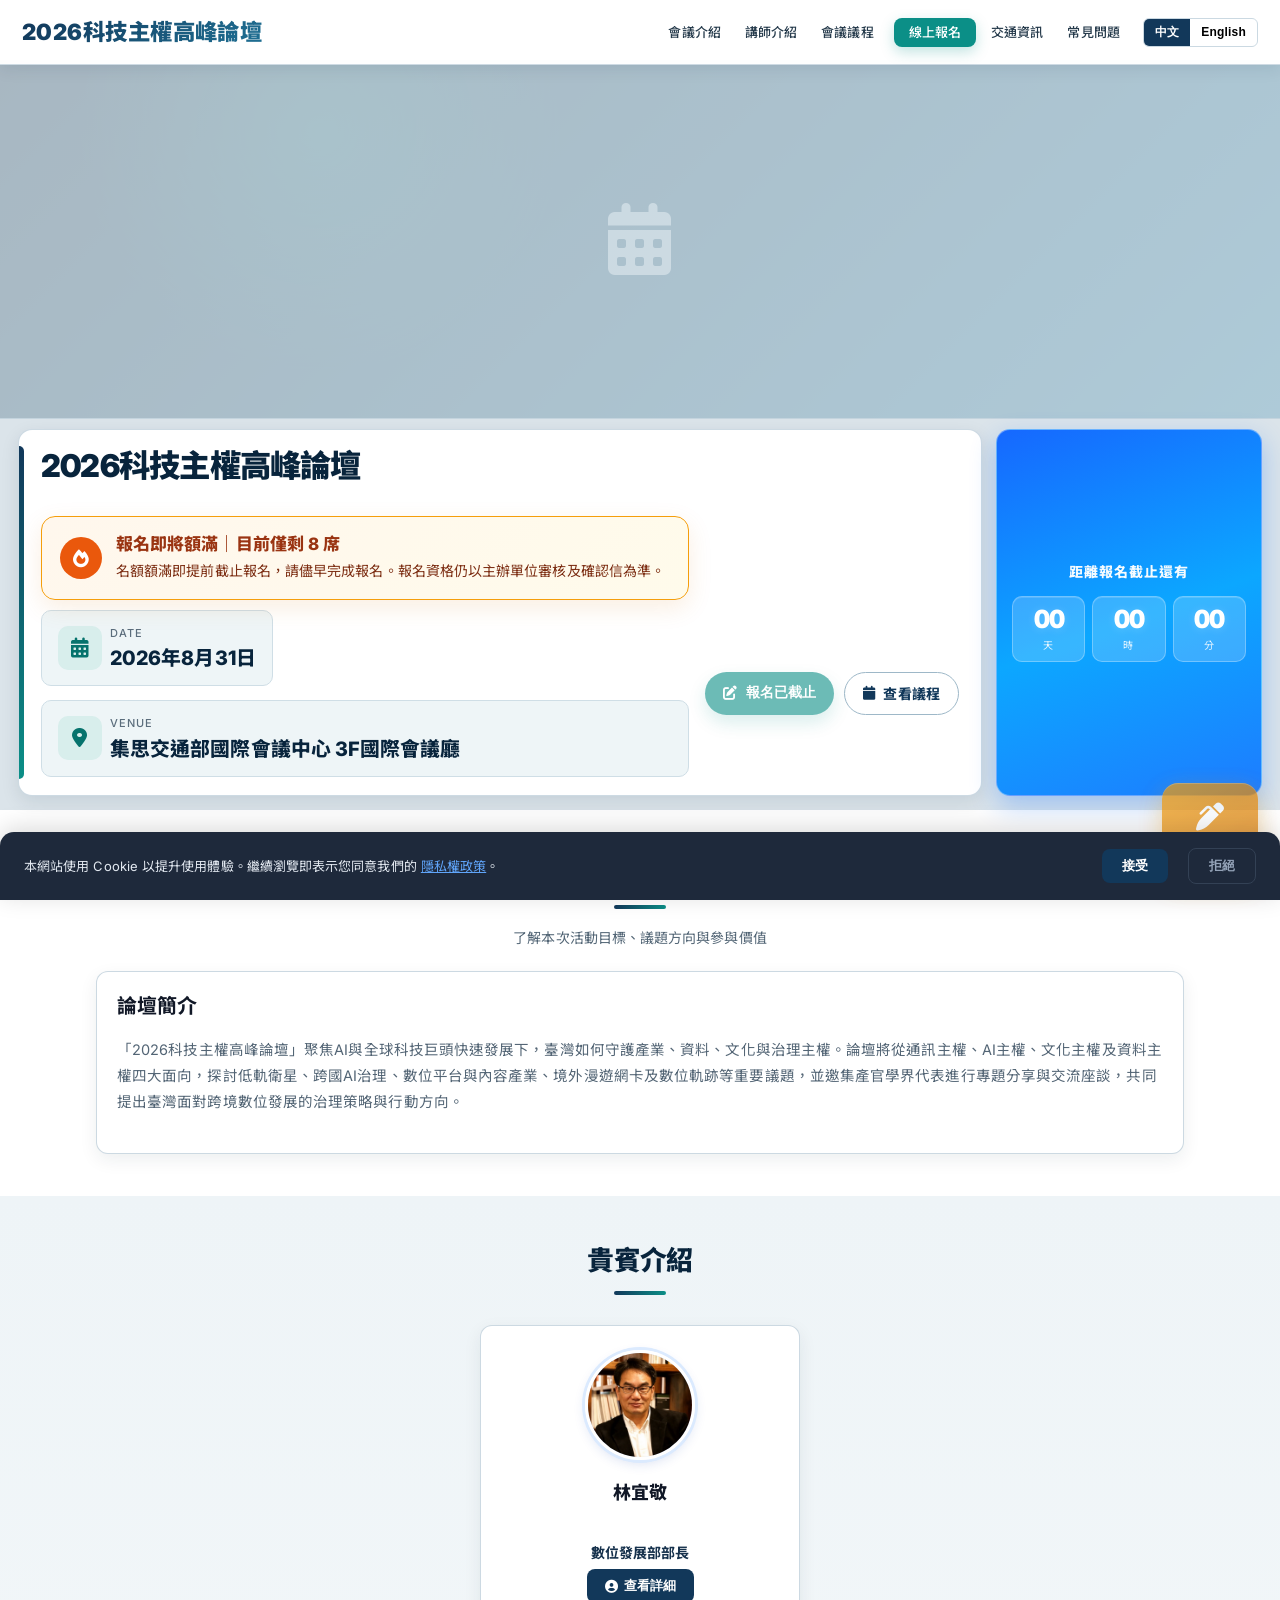
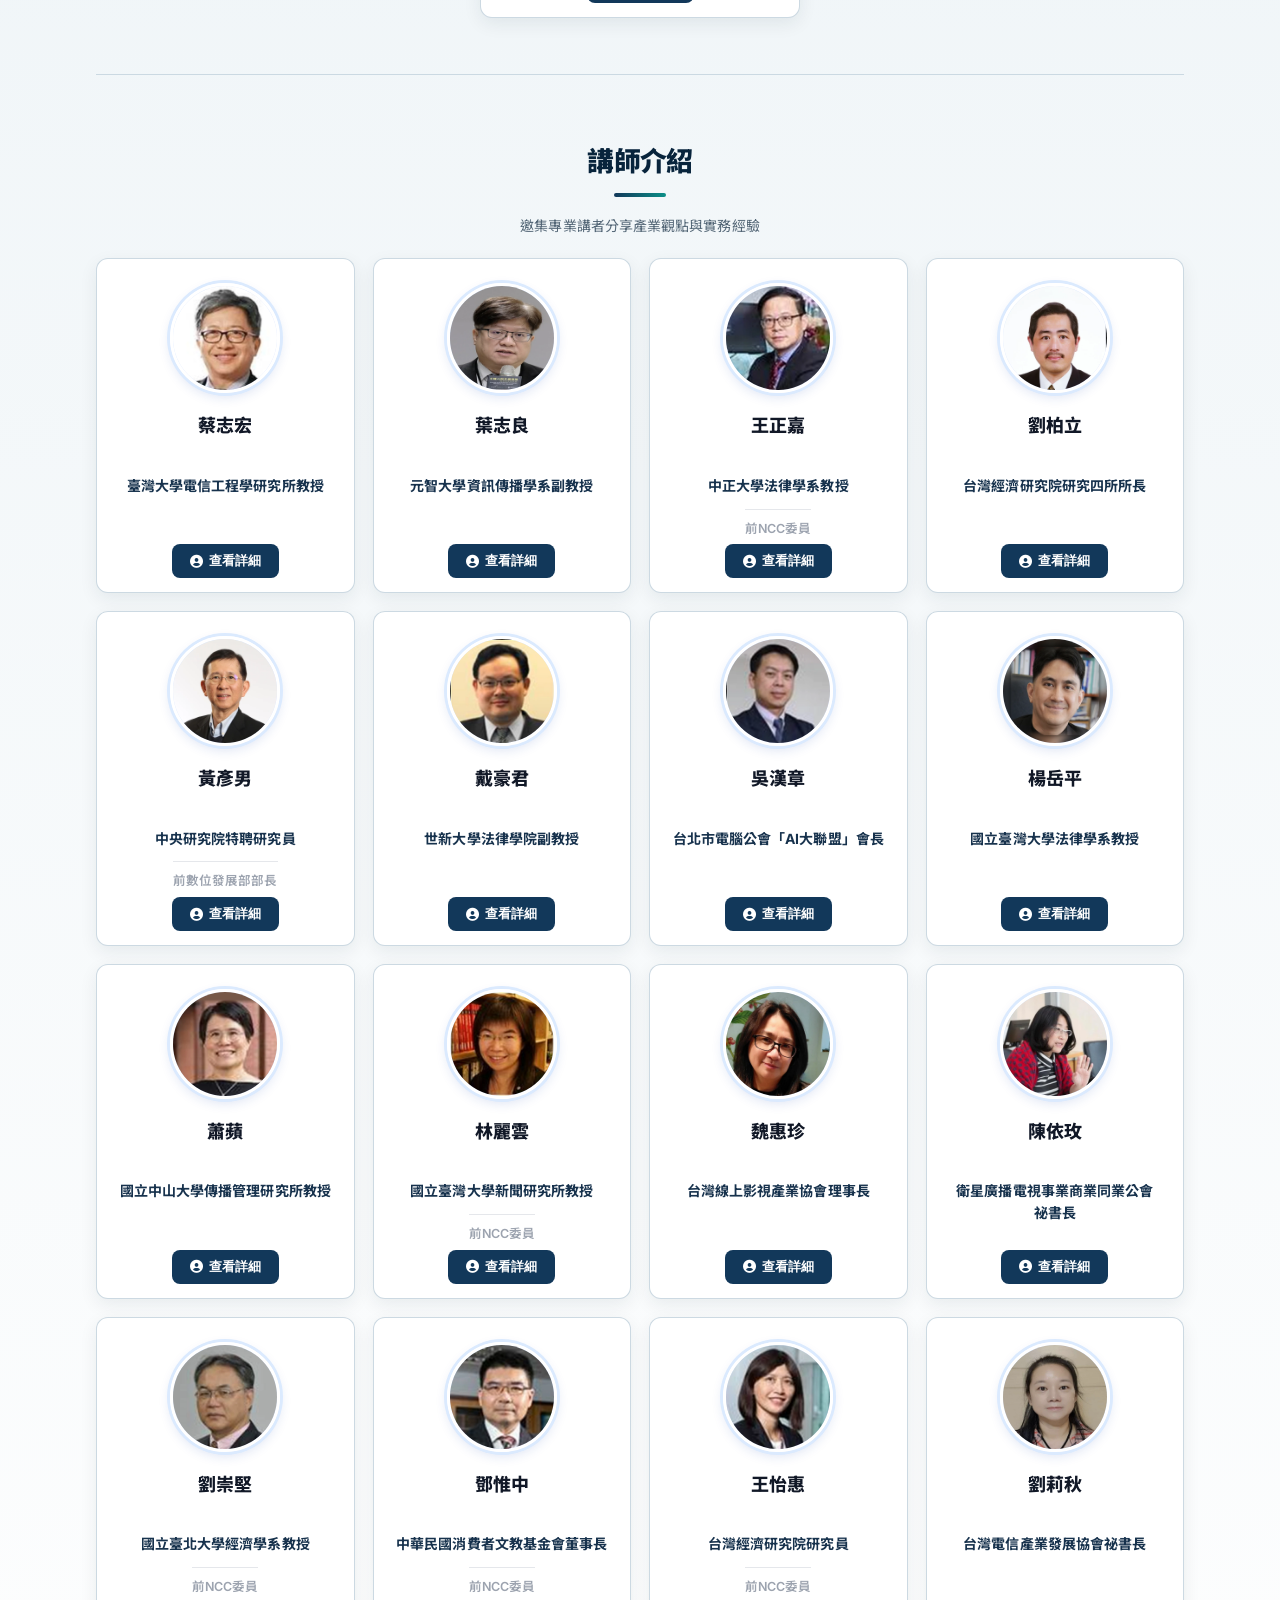
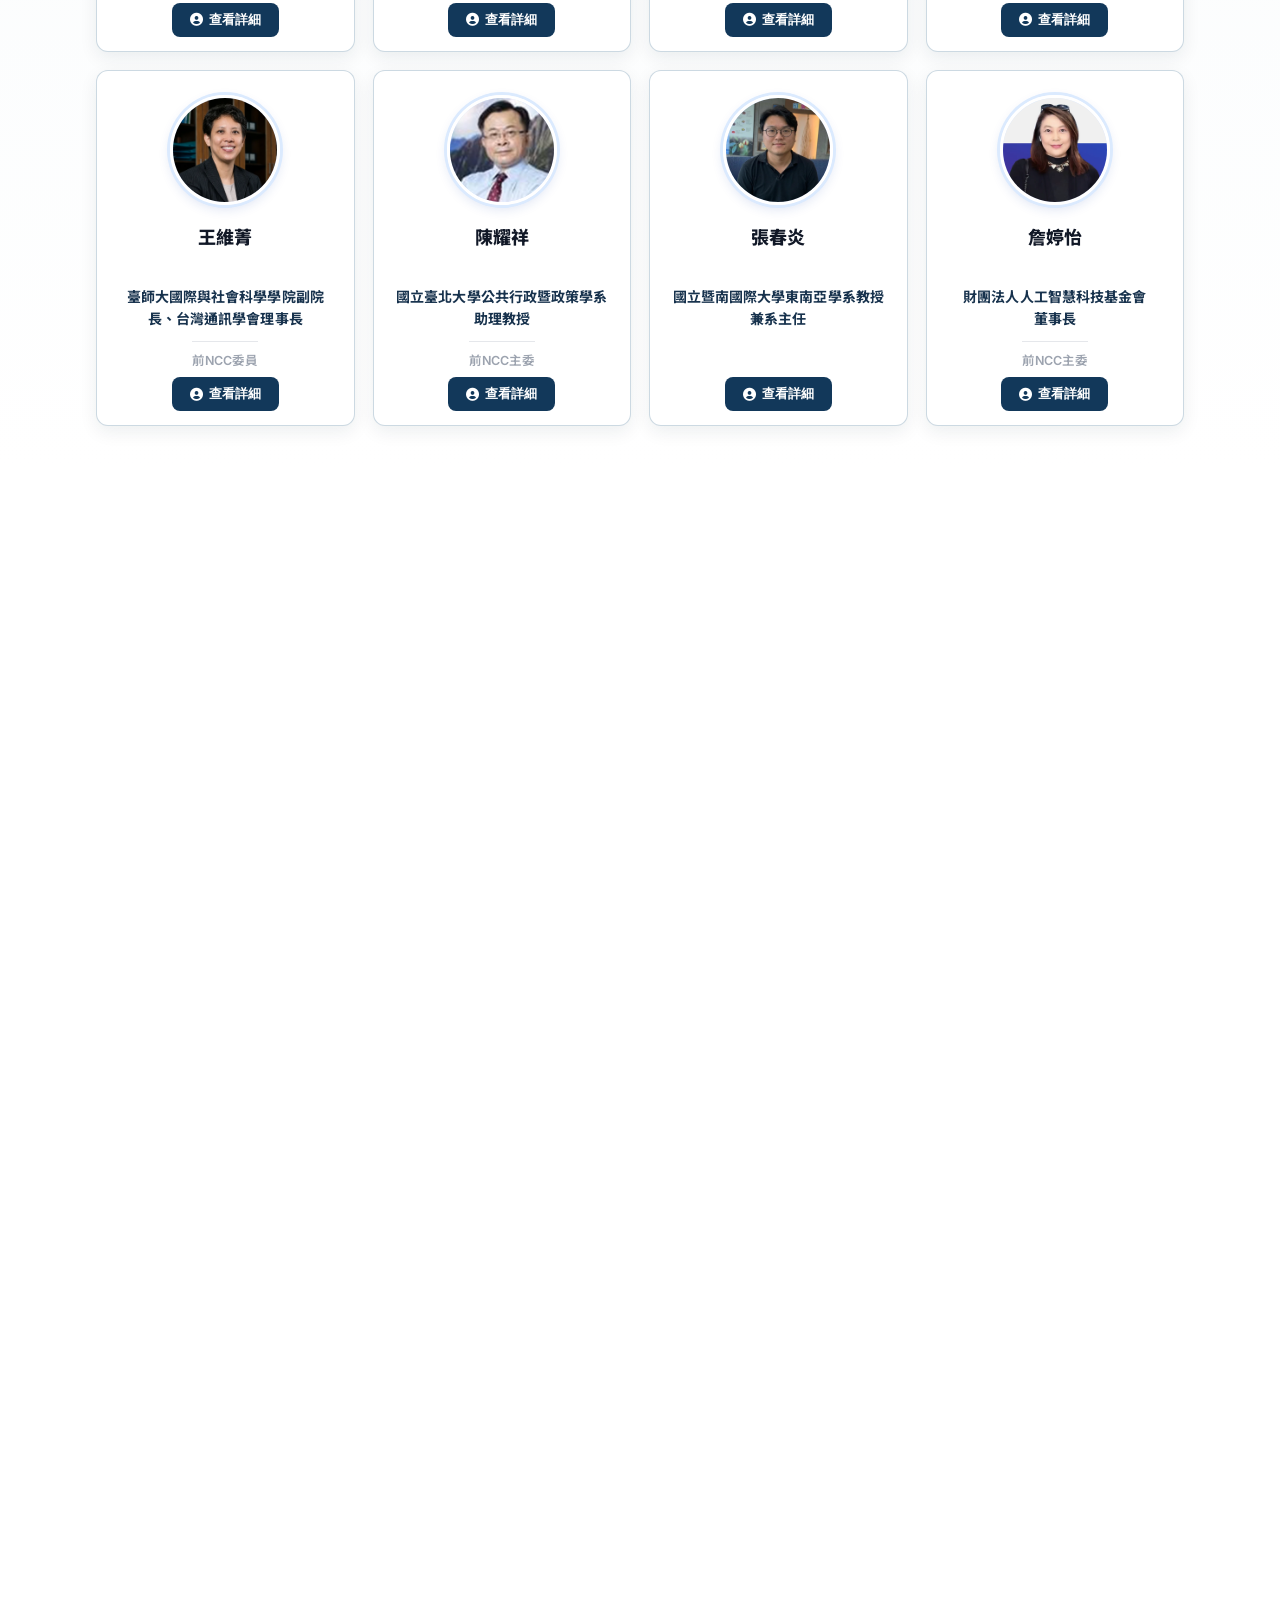
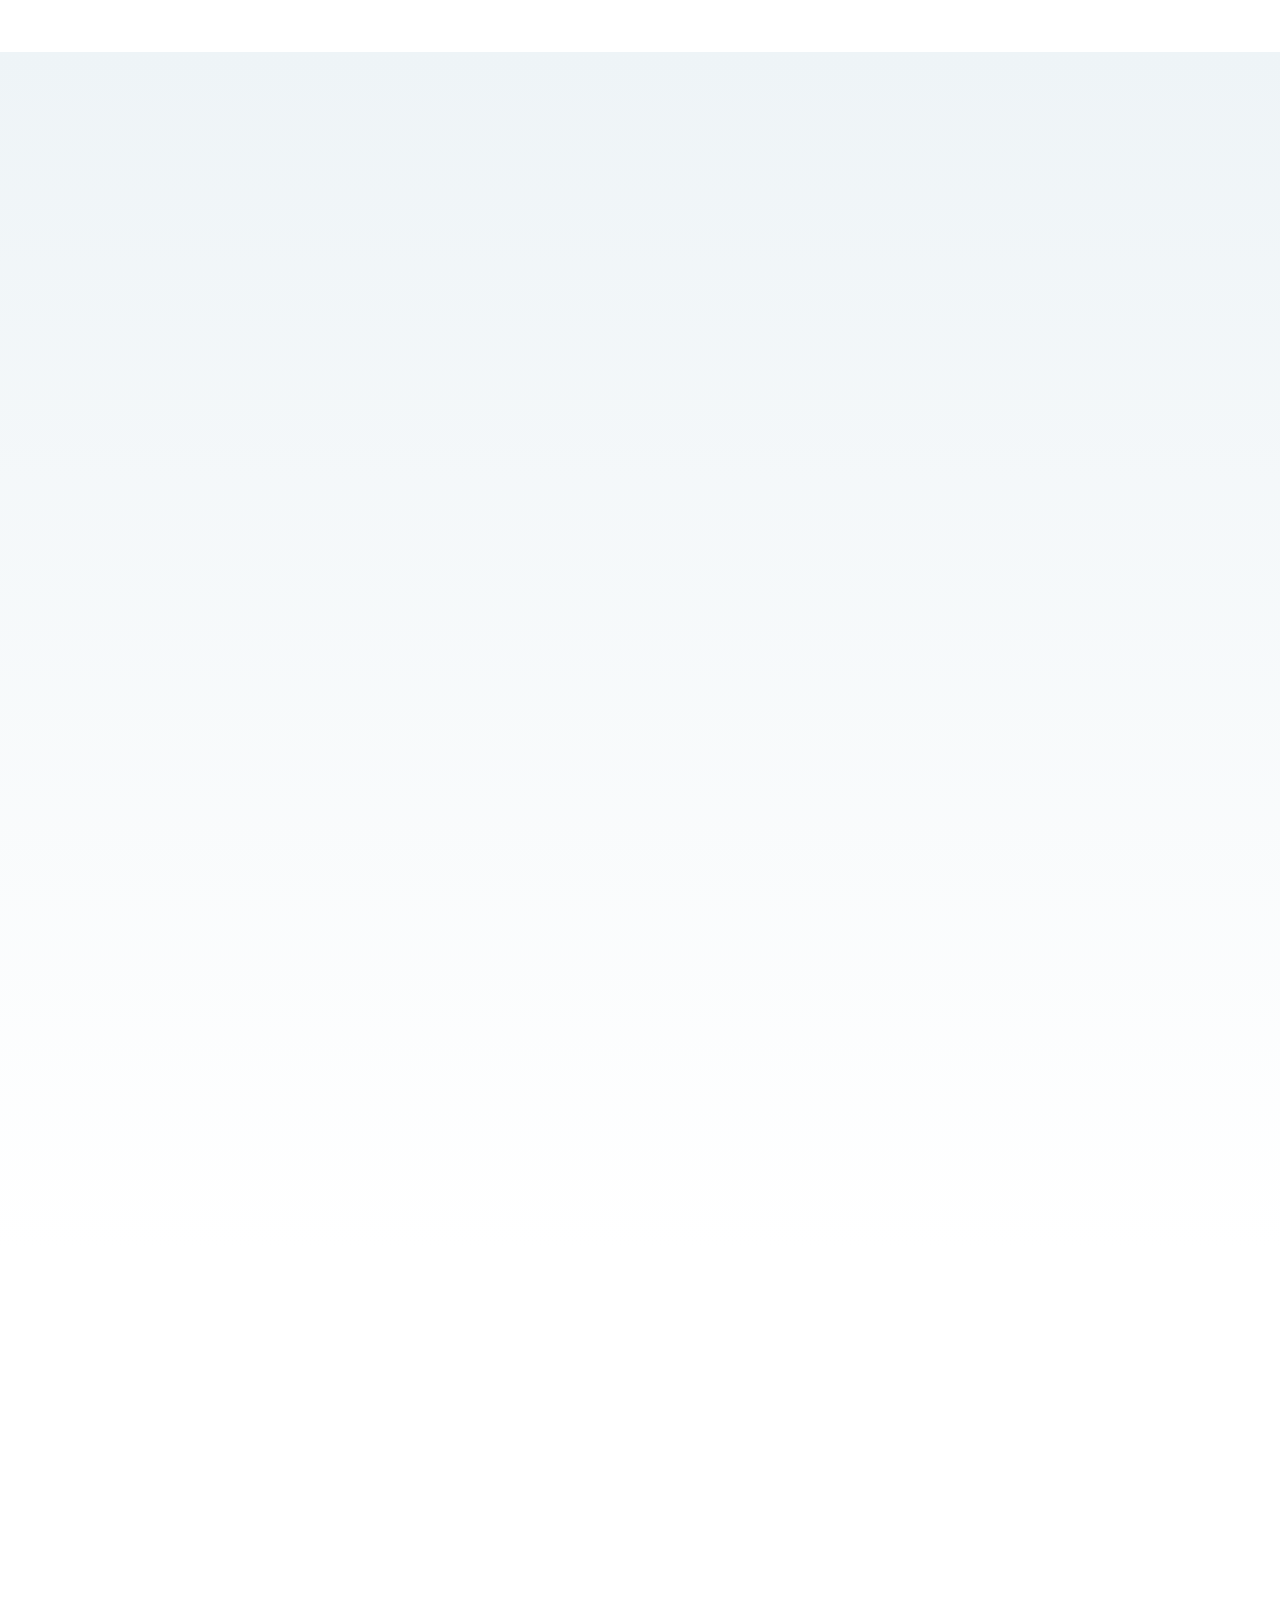
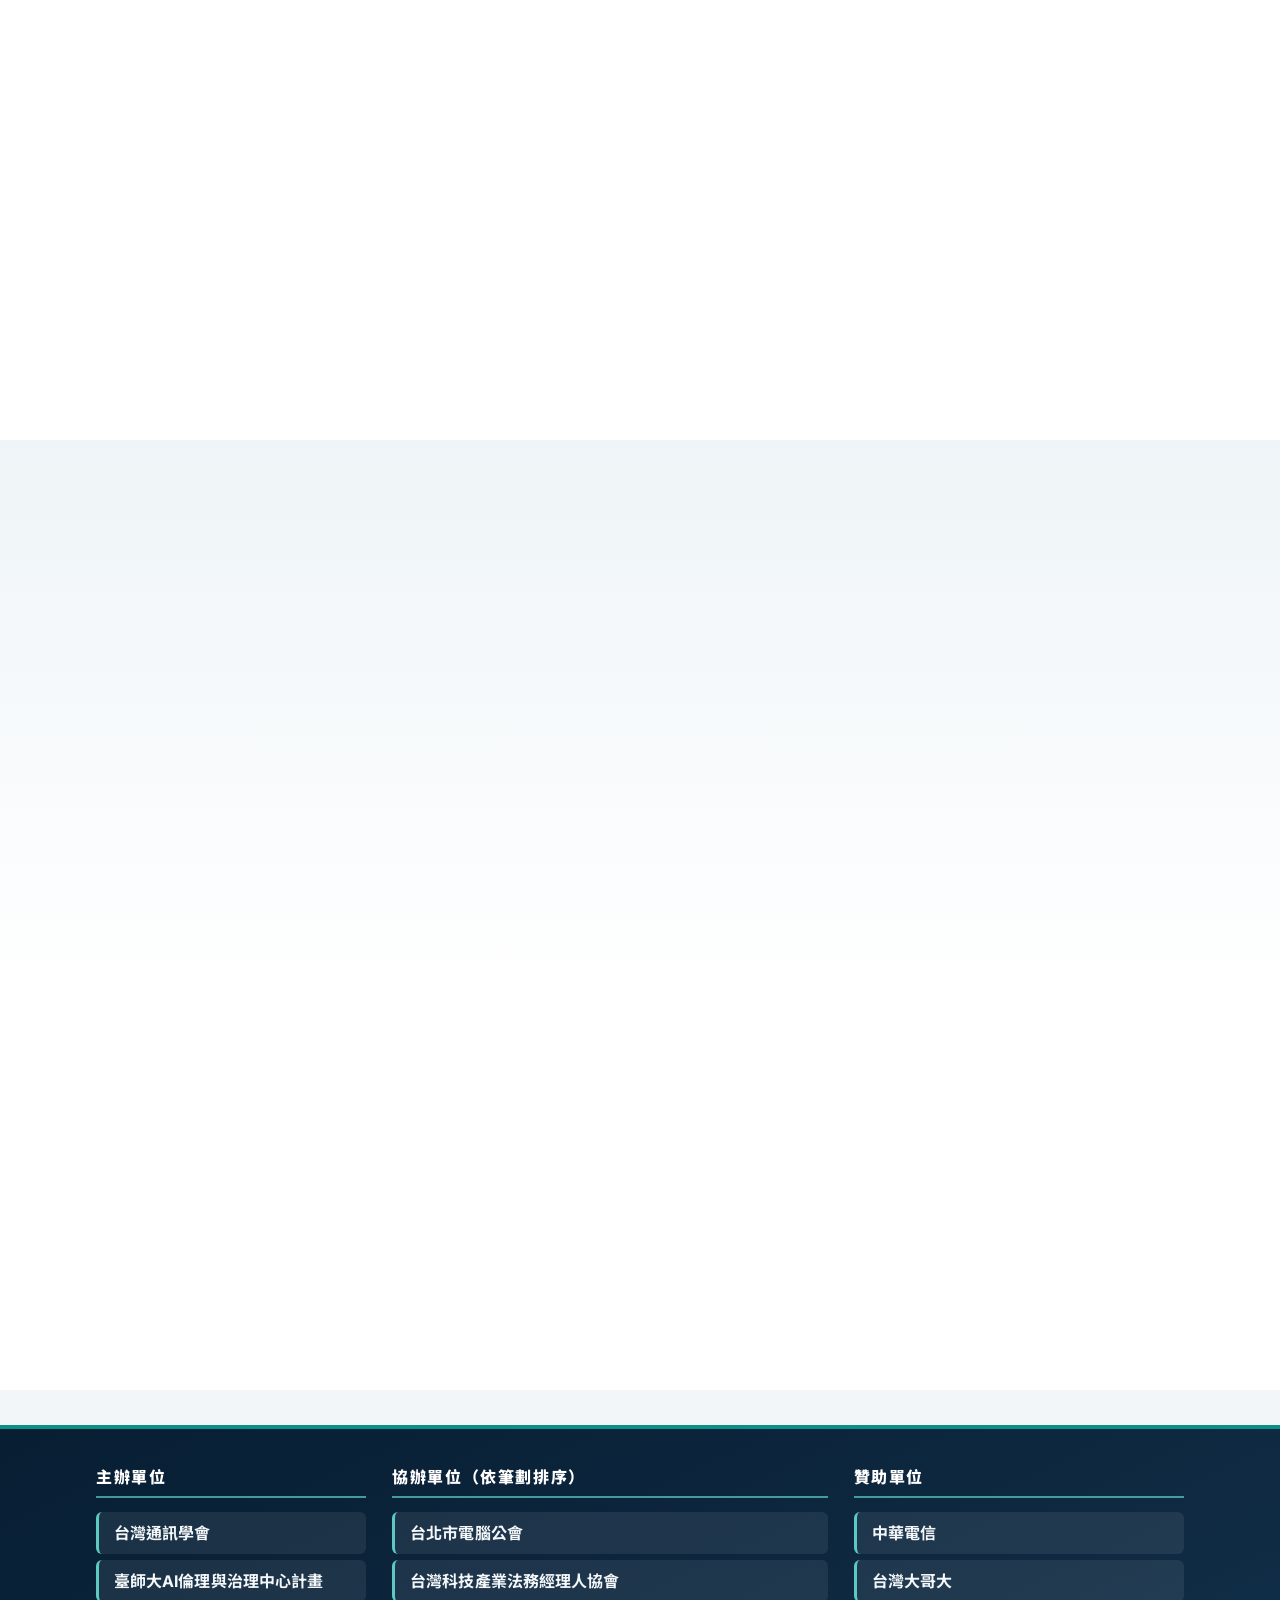
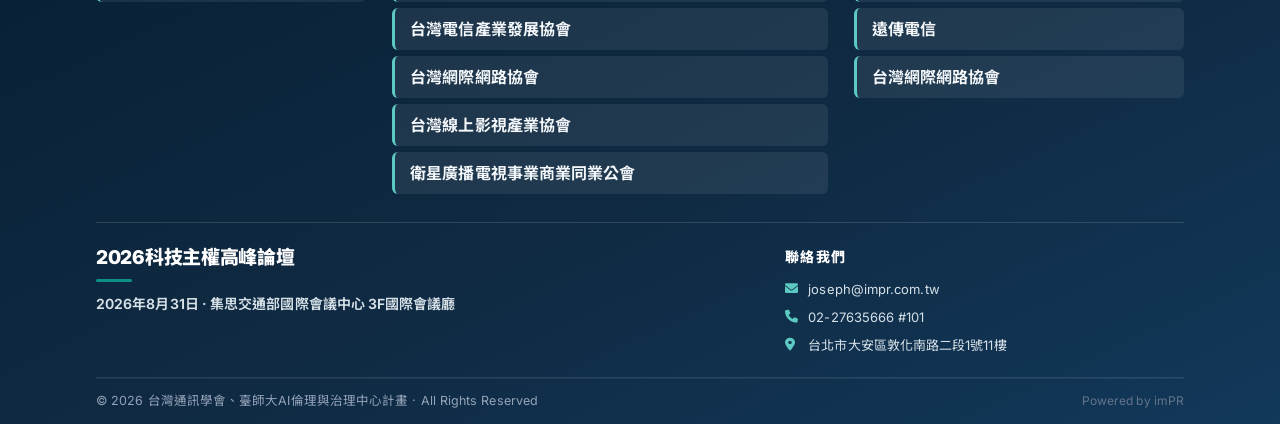
==== index.html @ 7dee7bdd "Add limited seating notice" ====
<!DOCTYPE html>
<html lang="zh-TW">
<head>
    <meta charset="UTF-8">
    <meta name="viewport" content="width=device-width, initial-scale=1.0">
    <title>2026科技主權高峰論壇</title>
    <meta name="description" content="2026科技主權高峰論壇將於8月31日在台北舉行，聚焦AI與全球科技巨頭崛起下，臺灣如何守住產業、資料、文化與治理主權。">
    <meta name="robots" content="index, follow, max-image-preview:large, max-snippet:-1, max-video-preview:-1">
    <meta name="googlebot" content="index, follow">
    <link rel="canonical" href="https://techsovereignty.tw/">

    <meta property="og:type" content="website">
    <meta property="og:locale" content="zh_TW">
    <meta property="og:site_name" content="2026科技主權高峰論壇">
    <meta property="og:title" content="2026科技主權高峰論壇">
    <meta property="og:description" content="AI與全球科技巨頭崛起下，臺灣如何守住產業、資料、文化與治理主權？">
    <meta property="og:url" content="https://techsovereignty.tw/">
    <meta property="og:image" content="https://techsovereignty.tw/assets/conference-banner-20260729.jpg">
    <meta property="og:image:alt" content="2026科技主權高峰論壇">
    <meta name="twitter:card" content="summary_large_image">
    <meta name="twitter:title" content="2026科技主權高峰論壇">
    <meta name="twitter:description" content="2026年8月31日，集思交通部國際會議中心。探討臺灣的產業、資料、文化與治理主權。">
    <meta name="twitter:image" content="https://techsovereignty.tw/assets/conference-banner-20260729.jpg">
    <link rel="preload" as="image" href="assets/conference-banner-20260729.jpg" fetchpriority="high">

    <script type="application/ld+json">
    {
      "@context": "https://schema.org",
      "@type": "Event",
      "name": "2026科技主權高峰論壇",
      "description": "AI與全球科技巨頭崛起下，臺灣如何守住產業、資料、文化與治理主權？",
      "url": "https://techsovereignty.tw/",
      "image": [
        "https://techsovereignty.tw/assets/conference-banner-20260729.jpg"
      ],
      "startDate": "2026-08-31",
      "endDate": "2026-08-31",
      "eventStatus": "https://schema.org/EventScheduled",
      "eventAttendanceMode": "https://schema.org/OfflineEventAttendanceMode",
      "inLanguage": ["zh-TW", "en"],
      "location": {
        "@type": "Place",
        "name": "集思交通部國際會議中心 3F國際會議廳",
        "address": {
          "@type": "PostalAddress",
          "streetAddress": "杭州南路一段24號",
          "addressLocality": "中正區",
          "addressRegion": "臺北市",
          "postalCode": "100",
          "addressCountry": "TW"
        }
      },
      "organizer": {
        "@type": "Organization",
        "name": "台灣通訊學會",
        "url": "https://techsovereignty.tw/"
      }
    }
    </script>
    <link rel="icon" type="image/svg+xml" href="data:image/svg+xml,<svg xmlns='http://www.w3.org/2000/svg' viewBox='0 0 100 100'><text y='.9em' font-size='90'>🎓</text></svg>">
    <!-- imPR-conf-v7 + homepage-formal-inline-20260529 -->
    <link rel="preconnect" href="https://fonts.googleapis.com">
    <link rel="preconnect" href="https://fonts.gstatic.com" crossorigin>
    <link href="https://fonts.googleapis.com/css2?family=Inter:wght@400;500;600;700;800;900&family=Noto+Sans+TC:wght@300;400;500;600;700;800&display=swap"
          rel="stylesheet" media="print" onload="this.media='all'">
    <link rel="stylesheet"
          href="https://cdnjs.cloudflare.com/ajax/libs/font-awesome/6.0.0/css/all.min.css"
          media="print" onload="this.media='all'">
    <noscript>
        <link href="https://fonts.googleapis.com/css2?family=Inter:wght@400;500;600;700;800;900&family=Noto+Sans+TC:wght@300;400;500;600;700;800&display=swap" rel="stylesheet">
        <link rel="stylesheet" href="https://cdnjs.cloudflare.com/ajax/libs/font-awesome/6.0.0/css/all.min.css">
    </noscript>
    <style>
        /* CSS 樣式 */
        :root {
            --primary-color: #1e40af;
            --primary-light: #3b82f6;
            --primary-dark: #1e3a8a;
            --secondary-color: #64748b;
            --accent-color: #f59e0b;
            --success-color: #10b981;
            --danger-color: #ef4444;
            --text-color: #1f2937;
            --text-light: #6b7280;
            --bg-color: #ffffff;
            --bg-light: #f8fafc;
            --bg-gray: #f1f5f9;
            --border-color: #e2e8f0;
            --shadow: 0 4px 6px -1px rgba(0, 0, 0, 0.1), 0 2px 4px -1px rgba(0, 0, 0, 0.06);
            --shadow-lg: 0 10px 15px -3px rgba(0, 0, 0, 0.1), 0 4px 6px -2px rgba(0, 0, 0, 0.05);
            --border-radius: 8px;
            --border-radius-lg: 12px;
            --transition: all 0.3s ease;
        }

        * {
            margin: 0;
            padding: 0;
            box-sizing: border-box;
        }

        body {
            font-family: 'Inter', 'Noto Sans TC', -apple-system, BlinkMacSystemFont, sans-serif;
            line-height: 1.6;
            color: var(--text-color);
            background-color: var(--bg-color);
        }

        .container {
            max-width: 1200px;
            margin: 0 auto;
            padding: 0 20px;
        }

        /* 載入動畫 */
        .loading {
            display: flex;
            justify-content: center;
            align-items: center;
            min-height: 200px;
            flex-direction: column;
            gap: 20px;
        }

        .loading-spinner {
            width: 40px;
            height: 40px;
            border: 4px solid var(--border-color);
            border-top: 4px solid var(--primary-color);
            border-radius: 50%;
            animation: spin 1s linear infinite;
        }

        @keyframes spin {
            0% { transform: rotate(0deg); }
            100% { transform: rotate(360deg); }
        }

        /* 導航欄 */
        .navbar {
            background: rgba(255, 255, 255, 0.97);
            backdrop-filter: blur(12px);
            border-bottom: 1px solid var(--border-color);
            position: fixed;
            top: 0;
            left: 0;
            right: 0;
            z-index: 1000;
            padding: 0;
            box-shadow: 0 1px 8px rgba(0,0,0,0.07);
        }

        .navbar-content {
            display: flex;
            justify-content: space-between;
            align-items: center;
            padding: 0 24px;
            height: 58px;
            max-width: 1400px;
            margin: 0 auto;
        }

        .navbar-brand {
            font-size: clamp(13px, 1.5vw, 19px);
            font-weight: 700;
            color: var(--primary-color);
            text-decoration: none;
            white-space: nowrap;
            flex-shrink: 1;
            min-width: 0;
            max-width: 380px;
            margin-right: 20px;
        }

        .navbar-menu {
            display: flex;
            gap: 2px;
            align-items: center;
            flex-shrink: 0;
        }

        .navbar-link {
            color: var(--text-color);
            text-decoration: none;
            font-weight: 500;
            font-size: 13px;
            transition: var(--transition);
            padding: 6px 10px;
            border-radius: 6px;
            white-space: nowrap;
            line-height: 1;
        }

        .navbar-link:hover,
        .navbar-link.active {
            color: var(--primary-color);
            background-color: #eff6ff;
        }

        .language-switch {
            display: flex;
            gap: 0;
            border: 1px solid var(--border-color);
            border-radius: 6px;
            overflow: hidden;
            margin-left: 8px;
            flex-shrink: 0;
        }

        .lang-btn {
            padding: 5px 10px;
            border: none;
            background: none;
            cursor: pointer;
            font-size: 12px;
            font-weight: 500;
            transition: var(--transition);
            white-space: nowrap;
        }

        .lang-btn.active {
            background-color: var(--primary-color);
            color: white;
        }

        .mobile-menu-toggle {
            display: none;
            flex-direction: column;
            cursor: pointer;
            gap: 4px;
        }

        .mobile-menu-toggle span {
            width: 25px;
            height: 3px;
            background-color: var(--text-color);
            transition: var(--transition);
        }

        /* ══ Hero：Banner 獨立區塊（不壓字）+ 資訊列 ══ */
        .hero {
            margin-top: 58px;
            color: white;
        }

        /* Banner 圖片區：獨立全寬 */
        .hero-banner {
            width: 100%;
            height: 340px;
            overflow: hidden;
            background: var(--primary-dark);
            position: relative;
        }

        .hero-banner img {
            width: 100%;
            height: 100%;
            object-fit: cover;
            display: block;
        }

        .hero-banner-placeholder {
            width: 100%;
            height: 100%;
            display: flex;
            align-items: center;
            justify-content: center;
            font-size: 72px;
            opacity: 0.25;
            background: linear-gradient(135deg, var(--primary-dark), var(--primary-color));
        }

        /* 資訊列：深色但與 Banner 有明確區隔 */
        .hero--wrap {
            background: #f0f4ff;
            border-top: 3px solid #dbeafe;
            box-shadow: 0 4px 16px rgba(30,64,175,0.08);
        }

        .hero- {
            display: grid;
            grid-template-columns: 1fr auto;
            gap: 48px;
            align-items: center;
            max-width: 1280px;
            margin: 0 auto;
            padding: 32px 40px 36px;
        }

        .hero-left {
            border-left: 4px solid var(--primary-color);
            padding-left: 24px;
        }

        .hero-title {
            font-size: clamp(20px, 2.6vw, 36px);
            font-weight: 800;
            margin-bottom: 6px;
            line-height: 1.2;
            letter-spacing: -0.3px;
            color: #1e3a8a;
        }

        .hero-subtitle {
            font-size: clamp(13px, 1.3vw, 16px);
            font-weight: 400;
            margin-bottom: 20px;
            color: #475569;
        }

        .hero-meta {
            display: flex;
            gap: 32px;
            margin-bottom: 24px;
            flex-wrap: wrap;
        }

        .hero-meta-item {
            display: flex;
            align-items: center;
            gap: 8px;
        }

        .hero-meta-icon {
            width: 32px;
            height: 32px;
            background: #dbeafe;
            border-radius: 8px;
            display: flex;
            align-items: center;
            justify-content: center;
            font-size: 13px;
            color: var(--primary-color);
            flex-shrink: 0;
        }

        .hero-meta-text {
            display: flex;
            flex-direction: column;
            gap: 1px;
        }

        .hero-meta-label {
            font-size: 10px;
            color: #64748b;
            text-transform: uppercase;
            letter-spacing: 1.5px;
            font-weight: 500;
        }

        .hero-meta-value {
            font-size: 14px;
            font-weight: 600;
            color: #1e3a8a;
        }

        .hero-actions {
            display: flex;
            gap: 12px;
            flex-wrap: wrap;
        }

        .hero-right {
            flex-shrink: 0;
        }

        .btn {
            display: inline-flex;
            align-items: center;
            gap: 8px;
            padding: 16px 32px;
            border-radius: var(--border-radius);
            text-decoration: none;
            font-weight: 600;
            font-size: 16px;
            transition: var(--transition);
            border: none;
            cursor: pointer;
        }

        .btn-primary {
            background-color: var(--accent-color);
            color: white;
        }

        .btn-primary:hover {
            background-color: #d97706;
            transform: translateY(-2px);
            box-shadow: var(--shadow-lg);
        }

        .btn-outline {
            background-color: transparent;
            color: white;
            border: 2px solid rgba(255, 255, 255, 0.3);
        }

        .btn-outline:hover {
            background-color: rgba(255, 255, 255, 0.1);
            border-color: rgba(255, 255, 255, 0.5);
        }

        /* ══ 倒數計時 / 狀態卡片 ══ */
        .countdown {
            background: #fff;
            border-radius: 16px;
            padding: 24px 28px 22px;
            border: 1px solid #dbeafe;
            min-width: 260px;
            text-align: center;
            position: relative;
            overflow: hidden;
            box-shadow: 0 4px 16px rgba(30,64,175,0.08);
        }

        /* 左側主色邊裝飾 */
        .countdown::before {
            content: '';
            position: absolute;
            left: 0; top: 20%; bottom: 20%;
            width: 3px;
            background: linear-gradient(180deg, transparent, var(--primary-color), transparent);
            border-radius: 0 3px 3px 0;
        }

        .countdown-title {
            font-size: 10px;
            margin-bottom: 16px;
            color: #64748b;
            text-transform: uppercase;
            letter-spacing: 2px;
            font-weight: 600;
        }

        .countdown-timer {
            display: flex;
            justify-content: center;
            gap: 6px;
            flex-wrap: nowrap;
        }

        .countdown-item {
            text-align: center;
            background: #f0f4ff;
            border: 1px solid #dbeafe;
            border-radius: 10px;
            padding: 12px 10px 8px;
            min-width: 56px;
            flex: 1;
        }

        .countdown-item + .countdown-item::before {
            display: none;
        }

        .countdown-sep {
            display: flex;
            align-items: center;
            padding-bottom: 8px;
            font-size: 20px;
            font-weight: 800;
            color: #cbd5e1;
            flex-shrink: 0;
        }

        .countdown-number {
            font-size: 32px;
            font-weight: 900;
            display: block;
            line-height: 1;
            letter-spacing: -1px;
            color: var(--primary-dark);
        }

        .countdown-label {
            font-size: 9px;
            color: #94a3b8;
            margin-top: 5px;
            text-transform: uppercase;
            letter-spacing: 1.2px;
            display: block;
        }

        /* 會議結束 / 狀態訊息的特殊樣式 */
        .countdown-status-msg {
            display: flex;
            flex-direction: column;
            align-items: center;
            gap: 10px;
            padding: 8px 0;
        }

        .countdown-status-icon {
            width: 44px;
            height: 44px;
            border-radius: 50%;
            background: rgba(16,185,129,0.15);
            border: 1.5px solid rgba(16,185,129,0.4);
            display: flex;
            align-items: center;
            justify-content: center;
            font-size: 20px;
        }

        .countdown-status-text {
            font-size: 14px;
            font-weight: 600;
            color: #1e3a8a;
            letter-spacing: 0.5px;
        }

        /* 區塊標題 */
        .section {
            padding: 80px 0;
        }

        .section-title {
            text-align: center;
            margin-bottom: 60px;
        }

        .section-title h2 {
            font-size: 36px;
            font-weight: 700;
            margin-bottom: 16px;
            color: var(--text-color);
        }

        .section-title p {
            font-size: 18px;
            color: var(--text-light);
            max-width: 600px;
            margin: 0 auto;
        }

        /* 關於會議 */
        .about-grid {
            display: grid;
            grid-template-columns: repeat(auto-fit, minmax(300px, 1fr));
            gap: 40px;
        }

        .about-card {
            background: var(--bg-color);
            border-radius: var(--border-radius-lg);
            padding: 40px;
            box-shadow: var(--shadow);
            border: 1px solid var(--border-color);
        }

        .about-card h3 {
            font-size: 24px;
            font-weight: 600;
            margin-bottom: 20px;
            color: var(--text-color);
        }

        .about-card p {
            color: var(--text-light);
            line-height: 1.7;
            margin-bottom: 20px;
        }

        .about-card img {
            width: 100%;
            border-radius: var(--border-radius);
            margin-top: 20px;
        }

        /* 講師區塊 */
        /* speaker-card styles moved to upgraded block below */

        /* ── 講師卡片：圓形大頭照 + 簡介兩層設計 ── */
        .speakers-grid {
            display: grid;
            grid-template-columns: repeat(auto-fill, minmax(240px, 1fr));
            gap: 32px;
        }

        .guest-introduction {
            margin-bottom: 64px;
            padding-bottom: 56px;
            border-bottom: 1px solid var(--border-color);
        }

        .guest-grid {
            display: grid;
            grid-template-columns: minmax(240px, 320px);
            justify-content: center;
        }

        .speaker-card {
            background: #fff;
            border-radius: 16px;
            box-shadow: 0 2px 16px rgba(0,0,0,0.08);
            border: 1px solid var(--border-color);
            transition: transform 0.25s ease, box-shadow 0.25s ease;
            overflow: hidden;
            display: flex;
            flex-direction: column;
            align-items: center;
            padding: 32px 24px 24px;
            text-align: center;
        }

        .speaker-card:hover {
            transform: translateY(-6px);
            box-shadow: 0 12px 32px rgba(30,64,175,0.13);
        }

        /* 圓形大頭照 */
        .speaker-avatar {
            width: 120px;
            height: 120px;
            border-radius: 50%;
            overflow: hidden;
            background: var(--bg-gray);
            display: flex;
            align-items: center;
            justify-content: center;
            font-size: 48px;
            color: var(--text-light);
            margin-bottom: 20px;
            border: 4px solid #e0e7ff;
            flex-shrink: 0;
        }

        .speaker-avatar img {
            width: 100%;
            height: 100%;
            object-fit: cover;
        }

        .speaker-content {
            width: 100%;
            flex: 1;
            display: flex;
            flex-direction: column;
            align-items: center;
        }

        .speaker-name {
            font-size: 18px;
            font-weight: 700;
            margin-bottom: 6px;
            color: var(--text-color);
        }

        .speaker-title {
            font-size: 14px;
            color: var(--primary-color);
            font-weight: 500;
            margin-bottom: 4px;
        }

        .speaker-org {
            font-size: 13px;
            color: var(--text-light);
            margin-bottom: 14px;
        }

        .speaker-bio {
            font-size: 13px;
            color: #6b7280;
            line-height: 1.65;
            margin-bottom: 20px;
            display: -webkit-box;
            -webkit-line-clamp: 3;
            -webkit-box-orient: vertical;
            overflow: hidden;
            text-align: left;
        }

        .speaker-detail-btn {
            display: inline-flex;
            align-items: center;
            gap: 6px;
            background: var(--primary-color);
            color: #fff;
            border: none;
            border-radius: 8px;
            padding: 9px 20px;
            font-size: 14px;
            font-weight: 500;
            cursor: pointer;
            transition: background 0.2s;
            text-decoration: none;
        }

        .speaker-detail-btn:hover {
            background: var(--primary-dark);
            color: #fff;
        }

        /* 講師詳細 Modal 升級 */
        .speaker-modal .modal-content {
            max-width: 700px;
        }

        .speaker-detail {
            display: flex;
            gap: 32px;
            align-items: flex-start;
        }

        .speaker-detail-avatar {
            width: 150px;
            height: 150px;
            border-radius: 50%;
            overflow: hidden;
            background: var(--bg-gray);
            display: flex;
            align-items: center;
            justify-content: center;
            font-size: 56px;
            color: var(--text-light);
            flex-shrink: 0;
            border: 4px solid #e0e7ff;
        }

        .speaker-detail-avatar img {
            width: 100%; height: 100%; object-fit: cover;
        }

        .speaker-detail- {
            flex: 1;
        }

        .speaker-detail- h3 {
            font-size: 22px;
            font-weight: 700;
            margin-bottom: 6px;
        }

        .speaker-detail- .tag-row {
            display: flex;
            flex-wrap: wrap;
            gap: 8px;
            margin-bottom: 16px;
        }

        .speaker-tag {
            background: #eff6ff;
            color: var(--primary-color);
            border-radius: 20px;
            padding: 3px 12px;
            font-size: 13px;
            font-weight: 500;
        }

        .speaker-section-label {
            font-size: 13px;
            font-weight: 700;
            color: var(--primary-color);
            text-transform: uppercase;
            letter-spacing: 0.5px;
            margin: 16px 0 6px;
            border-left: 3px solid var(--primary-color);
            padding-left: 8px;
        }

        .speaker-detail-body p {
            font-size: 14px;
            color: #374151;
            line-height: 1.75;
            white-space: pre-line;
        }

        @media (max-width: 600px) {
            .speaker-detail { flex-direction: column; align-items: center; text-align: center; }
            .speaker-detail-body .tag-row { justify-content: center; }
        }

        /* 議程區塊 */
        .agenda-container {
            background: var(--bg-light);
            border-radius: var(--border-radius-lg);
            padding: 40px;
            margin-top: 40px;
        }

        .agenda-item {
            display: flex;
            gap: 30px;
            padding: 30px 0;
            border-bottom: 1px solid var(--border-color);
        }

        .agenda-item:last-child {
            border-bottom: none;
        }

        .agenda-time {
            min-width: 120px;
            font-weight: 600;
            color: var(--primary-color);
            font-size: 16px;
        }

        .agenda-content {
            flex: 1;
        }

        .agenda-title {
            font-size: 18px;
            font-weight: 600;
            margin-bottom: 8px;
            color: var(--text-color);
        }

        .agenda-speaker {
            font-size: 14px;
            color: var(--text-light);
            margin-bottom: 4px;
        }

        .agenda-location {
            font-size: 14px;
            color: var(--text-light);
        }

        .agenda-notes {
            font-size: 14px;
            color: var(--text-light);
            font-style: italic;
            margin-top: 8px;
        }

        /* 交通資訊 */
        /* ── 交通資訊：Google Maps 整合版 ── */
        .traffic-layout {
            display: grid;
            grid-template-columns: 1fr 1fr;
            gap: 32px;
            align-items: stretch;
        }

        @media (max-width: 768px) {
            .traffic-layout { grid-template-columns: 1fr; }
        }

        .traffic-map-container {
            border-radius: 16px;
            overflow: hidden;
            box-shadow: var(--shadow-lg);
            background: var(--bg-gray);
            min-height: 380px;
            height: 100%;
            display: flex;
            align-items: stretch;
            justify-content: center;
        }

        .traffic-map-container iframe {
            width: 100%;
            min-height: 380px;
            height: 100%;
            border: 0;
            display: block;
        }

        .traffic-map-placeholder {
            text-align: center;
            color: var(--text-light);
            padding: 40px;
        }

        .traffic-map-placeholder i {
            font-size: 48px;
            color: var(--primary-light);
            margin-bottom: 12px;
            display: block;
        }

        .traffic-info-list {
            display: flex;
            flex-direction: column;
            gap: 12px;
            justify-content: flex-start;
        }

        .traffic-card {
            background: var(--bg-color);
            border-radius: 12px;
            padding: 20px 24px;
            box-shadow: var(--shadow);
            border: 1px solid var(--border-color);
            display: flex;
            gap: 16px;
            align-items: flex-start;
        }

        .traffic-icon {
            width: 40px;
            height: 40px;
            border-radius: 10px;
            background: #eff6ff;
            display: flex;
            align-items: center;
            justify-content: center;
            flex-shrink: 0;
            font-size: 18px;
            color: var(--primary-color);
        }

        .traffic-card-body h3 {
            font-size: 15px;
            font-weight: 600;
            margin-bottom: 6px;
            color: var(--text-color);
        }

        .traffic-card-body p {
            color: var(--text-light);
            line-height: 1.65;
            font-size: 14px;
            white-space: pre-line;
        }

        .traffic-open-map-btn {
            display: inline-flex;
            align-items: center;
            gap: 6px;
            margin-top: 10px;
            background: var(--primary-color);
            color: #fff;
            border-radius: 8px;
            padding: 7px 16px;
            font-size: 13px;
            font-weight: 500;
            text-decoration: none;
            transition: background 0.2s;
        }

        .traffic-open-map-btn:hover { background: var(--primary-dark); color: #fff; }

        /* 歷年會議 */
        .past-events-grid {
            display: grid;
            grid-template-columns: repeat(auto-fit, minmax(300px, 1fr));
            gap: 30px;
        }

        .past-event-card {
            background: var(--bg-color);
            border-radius: var(--border-radius-lg);
            overflow: hidden;
            box-shadow: var(--shadow);
            border: 1px solid var(--border-color);
            transition: var(--transition);
        }

        .past-event-card:hover {
            transform: translateY(-5px);
            box-shadow: var(--shadow-lg);
        }

        .past-event-image {
            width: 100%;
            height: 200px;
            background: var(--bg-gray);
            display: flex;
            align-items: center;
            justify-content: center;
            font-size: 48px;
            color: var(--text-light);
        }

        .past-event-content {
            padding: 24px;
        }

        .past-event-year {
            font-size: 14px;
            color: var(--primary-color);
            font-weight: 600;
            text-transform: uppercase;
            letter-spacing: 1px;
            margin-bottom: 8px;
        }

        .past-event-title {
            font-size: 20px;
            font-weight: 600;
            margin-bottom: 12px;
            color: var(--text-color);
        }

        .past-event-desc {
            font-size: 14px;
            color: var(--text-light);
            line-height: 1.6;
            margin-bottom: 20px;
        }

        .past-event-link {
            color: var(--primary-color);
            text-decoration: none;
            font-weight: 500;
            font-size: 14px;
        }

        .past-event-link:hover {
            text-decoration: underline;
        }

        /* 浮動報名按鈕 */
        /* ── 最新消息 ── */
        .news-list {
            display: flex;
            flex-direction: column;
            gap: 20px;
        }

        .news-card {
            background: #fff;
            border-radius: 14px;
            border: 1px solid var(--border-color);
            box-shadow: var(--shadow);
            padding: 24px 28px;
            display: flex;
            gap: 24px;
            align-items: flex-start;
            transition: transform 0.2s, box-shadow 0.2s;
        }

        .news-card:hover {
            transform: translateY(-3px);
            box-shadow: var(--shadow-lg);
        }

        .news-date-block {
            flex-shrink: 0;
            text-align: center;
            background: var(--primary-color);
            color: #fff;
            border-radius: 10px;
            padding: 10px 14px;
            min-width: 58px;
        }

        .news-date-day {
            font-size: 24px;
            font-weight: 800;
            line-height: 1;
        }

        .news-date-mon {
            font-size: 11px;
            text-transform: uppercase;
            letter-spacing: 0.5px;
            margin-top: 4px;
            opacity: 0.9;
        }

        .news-badge {
            display: inline-block;
            padding: 2px 10px;
            border-radius: 20px;
            font-size: 11px;
            font-weight: 700;
            margin-bottom: 8px;
        }

        .news-badge.important { background: #fee2e2; color: #dc2626; }
        .news-badge.general   { background: #eff6ff; color: #1d4ed8; }
        .news-badge.event     { background: #f0fdf4; color: #16a34a; }

        .news-body { flex: 1; }

        .news-title {
            font-size: 16px;
            font-weight: 700;
            color: var(--text-color);
            margin-bottom: 6px;
            line-height: 1.45;
        }

        .news-content {
            font-size: 14px;
            color: #6b7280;
            line-height: 1.7;
            white-space: pre-line;
        }

        .news-link {
            display: inline-flex;
            align-items: center;
            gap: 5px;
            margin-top: 10px;
            font-size: 13px;
            color: var(--primary-color);
            font-weight: 500;
            text-decoration: none;
        }

        .news-link:hover { text-decoration: underline; }

        @media (max-width: 560px) {
            .news-card { flex-direction: column; gap: 14px; }
            .news-date-block { display: flex; align-items: center; gap: 8px; border-radius: 8px; padding: 8px 14px; }
            .news-date-day { font-size: 18px; }
        }


        /* ══ 贊助商 ══ */
        .sponsors-section { text-align:center; }
        .sponsor-tier { margin-bottom:40px; }
        .sponsor-tier-label {
            display:inline-block; padding:4px 20px; border-radius:20px;
            font-size:12px; font-weight:700; letter-spacing:1px; text-transform:uppercase; margin-bottom:20px;
        }
        .tier-platinum { background:#e8e8e8; color:#555; }
        .tier-gold     { background:#fef3c7; color:#92400e; }
        .tier-silver   { background:#f1f5f9; color:#475569; }
        .tier-bronze   { background:#fef0e7; color:#9a3412; }
        .tier-supporter{ background:#f0fdf4; color:#166534; }
        .sponsor-logos { display:flex; flex-wrap:wrap; justify-content:center; align-items:center; gap:24px; }
        .sponsor-logo-card {
            background:#fff; border-radius:12px; border:1px solid var(--border-color);
            padding:16px 28px; display:flex; align-items:center; justify-content:center;
            min-width:140px; max-width:200px; height:80px;
            box-shadow:var(--shadow); transition:transform 0.2s,box-shadow 0.2s;
            text-decoration:none; color:var(--text-color);
        }
        .sponsor-logo-card:hover { transform:translateY(-4px); box-shadow:var(--shadow-lg); }
        .sponsor-logo-card img { max-width:100%; max-height:50px; object-fit:contain; }
        .sponsor-name-text { font-size:14px; font-weight:600; color:#374151; }

        /* ══ 下載專區 ══ */
        .downloads-grid { display:grid; grid-template-columns:repeat(auto-fill,minmax(260px,1fr)); gap:16px; }
        .download-card {
            background:#fff; border-radius:12px; border:1px solid var(--border-color);
            padding:20px 24px; display:flex; align-items:center; gap:16px;
            box-shadow:var(--shadow); text-decoration:none; color:inherit;
            transition:transform 0.2s,box-shadow 0.2s;
        }
        .download-card:hover { transform:translateY(-3px); box-shadow:var(--shadow-lg); color:inherit; }
        .download-icon {
            width:48px; height:48px; border-radius:10px; background:#eff6ff;
            display:flex; align-items:center; justify-content:center;
            font-size:22px; color:var(--primary-color); flex-shrink:0;
        }
        .download-card-body { flex:1; }
        .download-title { font-size:15px; font-weight:600; color:var(--text-color); margin-bottom:4px; }
        .download-meta  { font-size:12px; color:#9ca3af; }

        /* ══ 直播 / 線上參與 ══ */
        .livestream-header {
            text-align:center; margin-bottom:36px;
        }
        .livestream-header h3 { font-size:24px; font-weight:800; color:var(--text-color); margin-bottom:8px; }
        .livestream-header p  { color:#6b7280; font-size:15px; }

        .livestream-platforms {
            display:grid;
            grid-template-columns:repeat(auto-fit,minmax(260px,1fr));
            gap:24px;
        }

        .platform-card {
            border-radius:20px; padding:32px 28px; color:#fff;
            display:flex; flex-direction:column; align-items:center;
            text-align:center; gap:16px;
            box-shadow:0 8px 24px rgba(0,0,0,0.15);
            transition:transform 0.25s, box-shadow 0.25s;
            position:relative; overflow:hidden;
        }
        .platform-card::before {
            content:''; position:absolute; inset:0;
            background:rgba(255,255,255,0.06); border-radius:20px;
        }
        .platform-card:hover { transform:translateY(-6px); box-shadow:0 16px 36px rgba(0,0,0,0.2); }

        .platform-card.youtube  { background:linear-gradient(135deg,#c4302b,#ff0000); }
        .platform-card.teams    { background:linear-gradient(135deg,#4b53bc,#6264a7); }
        .platform-card.webex    { background:linear-gradient(135deg,#00853e,#00a86b); }
        .platform-card.zoom     { background:linear-gradient(135deg,#0b5cff,#2d8cff); }
        .platform-card.meet     { background:linear-gradient(135deg,#1a73e8,#34a853); }
        .platform-card.custom   { background:linear-gradient(135deg,#374151,#6b7280); }

        .platform-icon {
            width:64px; height:64px; border-radius:16px;
            background:rgba(255,255,255,0.2);
            display:flex; align-items:center; justify-content:center;
            font-size:28px; flex-shrink:0;
        }

        .platform-card h4 { font-size:18px; font-weight:700; margin:0; }
        .platform-card p  { font-size:13px; opacity:.85; margin:0; line-height:1.6; }

        .platform-join-btn {
            display:inline-flex; align-items:center; gap:8px;
            background:rgba(255,255,255,0.25); color:#fff;
            border:2px solid rgba(255,255,255,0.5);
            border-radius:50px; padding:10px 24px;
            font-size:14px; font-weight:700;
            text-decoration:none; transition:background 0.2s;
            backdrop-filter:blur(4px);
        }
        .platform-join-btn:hover { background:rgba(255,255,255,0.38); color:#fff; }

        .platform-card.disabled { opacity:.55; filter:grayscale(40%); }
        .platform-card.disabled .platform-join-btn { pointer-events:none; cursor:default; }

        .livestream-notice {
            margin-top:28px; text-align:center;
            background:#fffbeb; border-radius:12px; padding:16px 24px;
            border:1px solid #fcd34d; font-size:14px; color:#92400e;
        }

        /* ══ FAQ ══ */
        .faq-list { display:flex; flex-direction:column; gap:12px; }
        .faq-item {
            background:#fff; border-radius:12px; border:1px solid var(--border-color);
            box-shadow:var(--shadow); overflow:hidden;
        }
        .faq-question {
            padding:18px 24px; cursor:pointer; display:flex;
            justify-content:space-between; align-items:center; gap:16px;
            font-size:15px; font-weight:600; color:var(--text-color);
            user-select:none; transition:background 0.15s;
        }
        .faq-question:hover { background:#f8fafc; }
        .faq-question.open  { color:var(--primary-color); background:#eff6ff; }
        .faq-chevron { font-size:12px; color:#9ca3af; transition:transform 0.25s; flex-shrink:0; }
        .faq-question.open .faq-chevron { transform:rotate(180deg); }
        .faq-answer {
            max-height:0; overflow:hidden; transition:max-height 0.3s ease;
            padding:0 24px; font-size:14px; color:#4b5563; line-height:1.75;
        }
        .faq-answer.open { max-height:400px; padding:0 24px 18px; }

        /* ══ 數據展示 ══ */
        .stats-row {
            display:grid; grid-template-columns:repeat(auto-fit,minmax(160px,1fr)); gap:24px;
            margin:40px 0;
        }
        .stat-card {
            background:#fff; border-radius:16px; padding:28px 20px; text-align:center;
            border:1px solid var(--border-color); box-shadow:var(--shadow);
        }
        .stat-number {
            font-size:48px; font-weight:900; color:var(--primary-color);
            line-height:1; margin-bottom:8px;
        }
        .stat-label { font-size:14px; color:#6b7280; font-weight:500; }

        /* ══ Email 訂閱 ══ */
        .subscribe-box {
            background:linear-gradient(135deg,#f0fdf4,#eff6ff);
            border-radius:20px; padding:48px 40px; text-align:center;
            border:1px solid #bfdbfe;
        }
        .subscribe-box h3 { font-size:22px; font-weight:700; color:var(--text-color); margin-bottom:10px; }
        .subscribe-box p  { color:#6b7280; margin-bottom:24px; }
        .subscribe-form { display:flex; gap:12px; max-width:480px; margin:0 auto; }
        .subscribe-input {
            flex:1; padding:12px 18px; border-radius:50px;
            border:1px solid #bfdbfe; font-size:14px; outline:none;
        }
        .subscribe-input:focus { border-color:var(--primary-color); }
        .subscribe-btn {
            padding:12px 24px; border-radius:50px; background:var(--primary-color);
            color:#fff; border:none; font-weight:600; cursor:pointer; font-size:14px;
            white-space:nowrap; transition:background 0.2s;
        }
        .subscribe-btn:hover { background:var(--primary-dark); }
        @media(max-width:560px){ .subscribe-form{flex-direction:column; align-items:stretch;} }
        @media(max-width:768px){ .subscribe-qr-grid{ grid-template-columns:1fr !important; } }

        /* ══ 訂閱 + 活動提示 layout ══ */
        .subscribe-layout {
            display: grid;
            grid-template-columns: 1fr 1.6fr;
            gap: 40px;
            align-items: start;
        }

        @media (max-width: 768px) {
            .subscribe-layout { grid-template-columns: 1fr; }
        }

        /* ══ 活動重要提示卡 ══ */
        .notice-cards {
            display: grid;
            grid-template-columns: repeat(auto-fit, minmax(160px, 1fr));
            gap: 16px;
        }

        .notice-card {
            background: #fff;
            border-radius: 16px;
            border: 1px solid var(--border-color);
            box-shadow: var(--shadow-sm);
            padding: 22px 20px;
            display: flex;
            flex-direction: column;
            gap: 10px;
            transition: transform 0.22s, box-shadow 0.22s;
            position: relative;
            overflow: hidden;
        }

        .notice-card::before {
            content: '';
            position: absolute;
            top: 0; left: 0; right: 0;
            height: 3px;
            border-radius: 16px 16px 0 0;
        }

        .notice-card:hover { transform: translateY(-4px); box-shadow: var(--shadow-md); }
        .notice-card.accent-blue::before  { background: var(--primary-color); }
        .notice-card.accent-amber::before { background: var(--accent-color); }
        .notice-card.accent-green::before { background: var(--success-color); }
        .notice-card.accent-red::before   { background: var(--danger-color); }

        .notice-icon {
            width: 40px; height: 40px; border-radius: 10px;
            display: flex; align-items: center; justify-content: center;
            font-size: 18px; flex-shrink: 0;
        }

        .notice-icon.blue  { background: #eff6ff; color: var(--primary-color); }
        .notice-icon.amber { background: #fffbeb; color: var(--accent-color); }
        .notice-icon.green { background: #f0fdf4; color: var(--success-color); }
        .notice-icon.red   { background: #fef2f2; color: var(--danger-color); }

        .notice-card-title { font-size: 13px; font-weight: 700; color: var(--text-color); line-height: 1.4; }
        .notice-card-body  { font-size: 13px; color: var(--text-light); line-height: 1.65; }

        /* ══ Cookie Banner ══ */
        #cookie-banner {
            position:fixed; bottom:0; left:0; right:0; z-index:9999;
            background:#1e293b; color:#e2e8f0; padding:16px 24px;
            display:flex; align-items:center; gap:20px; flex-wrap:wrap;
            box-shadow:0 -4px 24px rgba(0,0,0,0.2);
            transform:translateY(100%); transition:transform 0.4s ease;
        }
        #cookie-banner.show { transform:translateY(0); }
        #cookie-banner p { flex:1; font-size:13px; margin:0; line-height:1.6; }
        #cookie-banner a { color:#60a5fa; }
        .cookie-btn {
            padding:8px 20px; border-radius:8px; font-size:13px; font-weight:600;
            cursor:pointer; border:none; white-space:nowrap;
        }
        .cookie-accept { background:var(--primary-color); color:#fff; }
        .cookie-decline{ background:transparent; color:#94a3b8; border:1px solid #334155!important; }
        .cookie-decline:hover { background:#334155; }

        /* ── Footer ── */
        body {
            display: flex;
            flex-direction: column;
            min-height: 100vh;
        }
        #main-content {
            flex: 1;
        }
        .site-footer {
            background: #1e293b;
            color: #94a3b8;
            margin-top: 80px;
            padding: 60px 0 0;
        }

        .footer-grid {
            display: grid;
            grid-template-columns: 2fr 1fr 1fr 1fr;
            gap: 48px;
            padding-bottom: 48px;
            border-bottom: 1px solid #334155;
        }

        @media (max-width: 900px) {
            .footer-grid { grid-template-columns: 1fr 1fr; gap: 32px; }
        }
        @media (max-width: 560px) {
            .footer-grid { grid-template-columns: 1fr; gap: 28px; }
        }

        .footer-brand h3 {
            color: #f8fafc;
            font-size: 18px;
            font-weight: 700;
            margin-bottom: 10px;
        }

        .footer-brand p {
            font-size: 14px;
            line-height: 1.75;
            color: #cbd5e1;
        }

        .footer-col h4 {
            color: #f1f5f9;
            font-size: 13px;
            font-weight: 700;
            text-transform: uppercase;
            letter-spacing: 1px;
            margin-bottom: 16px;
        }

        .footer-col ul {
            list-style: none;
            padding: 0;
            margin: 0;
            display: flex;
            flex-direction: column;
            gap: 10px;
        }

        .footer-col li {
            font-size: 14px;
            color: #cbd5e1;
            display: flex;
            align-items: flex-start;
            gap: 8px;
            line-height: 1.55;
        }

        .footer-col li i {
            color: #60a5fa;
            margin-top: 2px;
            flex-shrink: 0;
            width: 14px;
        }

        .footer-col a {
            color: #cbd5e1;
            text-decoration: none;
            transition: color 0.2s;
        }

        .footer-col a:hover { color: #60a5fa; }

        .footer-bottom {
            padding: 20px 0;
            display: flex;
            justify-content: space-between;
            align-items: center;
            flex-wrap: wrap;
            gap: 12px;
            font-size: 13px;
        }

        .footer-bottom-left { color: #64748b; }
        .footer-bottom-right { color: #64748b; }

        .footer-divider {
            width: 40px;
            height: 3px;
            background: var(--primary-light);
            border-radius: 2px;
            margin: 12px 0 16px;
        }

        /* ── 浮動報名按鈕：重新設計，精緻現代風格 ── */
        .floating-register {
            position: fixed;
            bottom: 36px;
            right: 32px;
            z-index: 1000;
            display: flex;
            flex-direction: column;
            align-items: center;
            gap: 0;
        }

        .floating-btn {
            width: auto;
            min-width: 0;
            height: auto;
            padding: 0;
            border-radius: 16px;
            background: linear-gradient(145deg, #f59e0b, #d97706);
            color: white;
            border: none;
            cursor: pointer;
            box-shadow:
                0 8px 28px rgba(245,158,11,0.50),
                0 2px 8px rgba(0,0,0,0.15),
                inset 0 1px 0 rgba(255,255,255,0.2);
            transition: transform 0.22s ease, box-shadow 0.22s ease;
            overflow: hidden;
            display: flex;
            flex-direction: column;
            align-items: center;
            position: relative;
        }

        .floating-btn:hover {
            transform: translateY(-4px) scale(1.03);
            box-shadow:
                0 16px 36px rgba(245,158,11,0.55),
                0 4px 12px rgba(0,0,0,0.18),
                inset 0 1px 0 rgba(255,255,255,0.2);
        }

        .floating-btn:active {
            transform: translateY(-1px) scale(0.99);
        }

        /* GIF 圖示區 */
        .floating-btn-gif {
            width: 72px;
            height: 72px;
            object-fit: cover;
            display: block;
            border-radius: 16px 16px 0 0;
        }

        /* 無 GIF 時的預設圖示 */
        .floating-btn-icon {
            width: 72px;
            height: 72px;
            display: flex;
            align-items: center;
            justify-content: center;
            font-size: 28px;
            background: transparent;
            padding-top: 4px;
        }

        /* 文字標籤 */
        .floating-btn-label {
            background: rgba(0,0,0,0.12);
            color: #fff;
            font-size: 13px;
            font-weight: 700;
            letter-spacing: 0.5px;
            padding: 7px 18px 9px;
            width: 100%;
            text-align: center;
            white-space: nowrap;
            border-top: 1px solid rgba(255,255,255,0.18);
        }

        /* 脈衝動畫 */
        @keyframes pulse-ring {
            0%   { box-shadow: 0 8px 28px rgba(245,158,11,0.5), 0 0 0 0 rgba(245,158,11,0.45); }
            70%  { box-shadow: 0 8px 28px rgba(245,158,11,0.5), 0 0 0 18px rgba(245,158,11,0); }
            100% { box-shadow: 0 8px 28px rgba(245,158,11,0.5), 0 0 0 0 rgba(245,158,11,0); }
        }

        .floating-btn.pulse {
            animation: pulse-ring 2.2s ease-out infinite;
        }

        /* 角標提示 */
        .floating-btn::after {
            content: 'NEW';
            position: absolute;
            top: -6px;
            right: -6px;
            background: #ef4444;
            color: #fff;
            font-size: 9px;
            font-weight: 800;
            letter-spacing: 0.5px;
            padding: 2px 5px;
            border-radius: 4px;
            box-shadow: 0 2px 6px rgba(239,68,68,0.5);
            display: none; /* 預設隱藏，需要時可 JS 控制 */
        }

        @media (max-width: 768px) {
            .floating-register { bottom: 24px; right: 18px; }
            .floating-btn { border-radius: 14px; }
            .floating-btn-gif,
            .floating-btn-icon { width: 60px; height: 60px; font-size: 24px; }
            .floating-btn-gif { border-radius: 14px 14px 0 0; }
            .floating-btn-label { font-size: 12px; padding: 6px 14px 7px; }
        }

        /* Modal */
        .modal {
            display: none;
            position: fixed;
            top: 0;
            left: 0;
            width: 100%;
            height: 100%;
            background: rgba(0, 0, 0, 0.5);
            z-index: 2000;
            align-items: center;
            justify-content: center;
        }

        .modal.show {
            display: flex;
        }

        .modal-content {
            background: var(--bg-color);
            border-radius: var(--border-radius-lg);
            padding: 40px;
            max-width: 600px;
            width: 90%;
            max-height: 80vh;
            overflow-y: auto;
            position: relative;
        }

        .modal-close {
            position: absolute;
            top: 20px;
            right: 20px;
            background: none;
            border: none;
            font-size: 24px;
            cursor: pointer;
            color: var(--text-light);
        }

        .modal-title {
            font-size: 24px;
            font-weight: 600;
            margin-bottom: 20px;
            color: var(--text-color);
        }

        .modal-body {
            margin-bottom: 30px;
        }

        .privacy-content {
            max-height: 300px;
            overflow-y: auto;
            padding: 20px;
            background: var(--bg-light);
            border-radius: var(--border-radius);
            margin-bottom: 20px;
            font-size: 14px;
            line-height: 1.6;
        }

        .privacy-checkbox {
            display: flex;
            align-items: flex-start;
            gap: 12px;
            margin-bottom: 20px;
        }

        .privacy-checkbox input {
            margin-top: 4px;
        }

        .privacy-checkbox label {
            font-size: 14px;
            color: var(--text-light);
            line-height: 1.5;
        }

        .modal-actions {
            display: flex;
            justify-content: flex-end;
            gap: 12px;
        }

        .btn-secondary {
            background-color: var(--secondary-color);
            color: white;
        }

        .btn-secondary:hover {
            background-color: #475569;
        }

        /* 講師詳細資訊 Modal */
        .speaker-modal .modal-content {
            max-width: 800px;
        }

        .speaker-detail {
            display: grid;
            grid-template-columns: 200px 1fr;
            gap: 30px;
            align-items: start;
        }

        .speaker-detail-image {
            width: 200px;
            height: 200px;
            background: var(--bg-gray);
            border-radius: var(--border-radius);
            display: flex;
            align-items: center;
            justify-content: center;
            font-size: 48px;
            color: var(--text-light);
        }

        .speaker-detail-content h3 {
            font-size: 24px;
            font-weight: 600;
            margin-bottom: 8px;
        }

        .speaker-detail-content .speaker-title,
        .speaker-detail-content .speaker-org {
            margin-bottom: 20px;
        }

        .speaker-detail-content h4 {
            font-size: 18px;
            font-weight: 600;
            margin: 20px 0 10px 0;
            color: var(--text-color);
        }

        .speaker-detail-content p {
            line-height: 1.6;
            color: var(--text-light);
        }

        /* 狀態頁面 */
        .status-page {
            min-height: 60vh;
            display: flex;
            align-items: center;
            justify-content: center;
            text-align: center;
            padding: 40px 20px;
        }

        .status-icon {
            font-size: 64px;
            margin-bottom: 24px;
            opacity: 0.5;
        }

        .status-title {
            font-size: 32px;
            font-weight: 600;
            margin-bottom: 16px;
            color: var(--text-color);
        }

        .status-message {
            font-size: 18px;
            color: var(--text-light);
            max-width: 500px;
            margin: 0 auto;
        }

        /* 響應式設計 */
        @media (max-width: 768px) {
            .navbar-menu {
                display: none;
            }

            .mobile-menu-toggle {
                display: flex;
            }

            /* Hero mobile */
            .hero-banner { height: 200px; }

            .hero-body {
                grid-template-columns: 1fr;
                gap: 20px;
                padding: 24px 20px 28px;
            }

            .hero-left {
                padding-left: 16px;
            }

            .hero-right { width: 100%; }

            .countdown {
                min-width: unset;
                width: 100%;
            }

            .hero-title { font-size: clamp(18px, 5.5vw, 26px); }
            .hero-subtitle { font-size: 13px; }
            .hero-meta { gap: 16px; }

            .hero-actions {
                flex-direction: column;
                align-items: flex-start;
            }

            .section {
                padding: 60px 0;
            }

            .section-title h2 {
                font-size: 28px;
            }

            .about-grid,
            .speakers-grid,
            .traffic-grid,
            .past-events-grid {
                grid-template-columns: 1fr;
            }

            .agenda-item {
                grid-template-columns: minmax(104px, 132px) minmax(0, 1fr);
            }

            .agenda-time {
                min-width: auto;
                padding: 18px 12px;
            }

            .floating-register {
                bottom: 20px;
                right: 20px;
            }

            .floating-btn {
                width: 50px;
                height: 50px;
                font-size: 20px;
            }

            .modal-content {
                padding: 30px 20px;
                margin: 20px;
            }

            .speaker-detail {
                grid-template-columns: 1fr;
                gap: 20px;
            }

            .speaker-detail-image {
                width: 150px;
                height: 150px;
                margin: 0 auto;
            }
        }

        @media (max-width: 480px) {
            .hero-meta {
                flex-direction: column;
                gap: 15px;
            }

            .countdown-timer {
                gap: 15px;
            }

            .countdown-item {
                min-width: 60px;
            }

            .countdown-number {
                font-size: 28px;
            }

            .modal-actions {
                flex-direction: column;
            }

            .btn {
                width: 100%;
                justify-content: center;
            }
        }

        /* 隱藏類別 */
        .hidden {
            display: none !important;
        }

        /* 載入狀態 */
        .loading-section {
            text-align: center;
            padding: 40px;
        }
    
        /* ══ 嵌入式報名表單 ══ */
        #register-section { background: var(--bg-light); }

        .registration-capacity-alert {
            display: flex;
            align-items: center;
            gap: 14px;
            padding: 16px 18px;
            border: 1px solid #f59e0b;
            border-radius: 14px;
            background: linear-gradient(135deg, #fff7ed 0%, #fffbeb 100%);
            box-shadow: 0 8px 24px rgba(217, 119, 6, 0.12);
            color: #7c2d12;
        }

        .registration-capacity-alert .capacity-alert-icon {
            width: 42px;
            height: 42px;
            border-radius: 50%;
            display: inline-flex;
            align-items: center;
            justify-content: center;
            flex: 0 0 42px;
            background: #ea580c;
            color: #fff;
            font-size: 18px;
        }

        .capacity-alert-title {
            margin: 0 0 3px;
            color: #9a3412;
            font-size: 17px;
            font-weight: 800;
            line-height: 1.4;
        }

        .capacity-alert-text {
            margin: 0;
            color: #7c2d12;
            font-size: 14px;
            line-height: 1.6;
        }

        .hero-capacity-alert {
            max-width: 680px;
            margin: 22px 0 0;
        }

        .register-capacity-alert {
            max-width: 720px;
            margin: 0 auto 24px;
        }

        @media (max-width: 480px) {
            .registration-capacity-alert {
                align-items: flex-start;
                padding: 14px;
            }

            .capacity-alert-title {
                font-size: 16px;
            }
        }

        .reg-form-wrap {
            background: #fff;
            border-radius: 16px;
            box-shadow: 0 4px 24px rgba(0,0,0,0.08);
            border: 1px solid var(--border-color);
            padding: 40px 48px;
            max-width: 720px;
            margin: 0 auto;
        }

        .reg-form-title {
            font-size: 22px;
            font-weight: 700;
            color: var(--text-color);
            margin-bottom: 6px;
        }

        .reg-form-subtitle {
            font-size: 14px;
            color: var(--text-light);
            margin-bottom: 32px;
            padding-bottom: 24px;
            border-bottom: 1px solid var(--border-color);
        }

        .reg-field-group {
            display: grid;
            grid-template-columns: 1fr 1fr;
            gap: 20px;
            margin-bottom: 20px;
        }

        .reg-field-group.full { grid-template-columns: 1fr; }

        .reg-field {
            display: flex;
            flex-direction: column;
            gap: 6px;
        }

        .reg-field label {
            font-size: 13px;
            font-weight: 600;
            color: var(--text-color);
        }

        .reg-field label .required {
            color: #ef4444;
            margin-left: 2px;
        }

        .reg-field input,
        .reg-field select,
        .reg-field textarea {
            padding: 10px 14px;
            border: 1.5px solid var(--border-color);
            border-radius: 8px;
            font-size: 14px;
            font-family: 'Noto Sans TC', sans-serif;
            color: var(--text-color);
            transition: border-color 0.2s, box-shadow 0.2s;
            background: #fff;
            outline: none;
        }

        .reg-field input:focus,
        .reg-field select:focus,
        .reg-field textarea:focus {
            border-color: var(--primary-color);
            box-shadow: 0 0 0 3px rgba(30,64,175,0.1);
        }

        .reg-field textarea { resize: vertical; min-height: 80px; }

        .reg-field input.error,
        .reg-field select.error { border-color: #ef4444; }

        .reg-field .field-hint {
            font-size: 11px;
            color: var(--text-light);
        }

        .reg-privacy-check {
            display: flex;
            align-items: flex-start;
            gap: 10px;
            margin: 24px 0;
            padding: 16px;
            background: #f0f9ff;
            border-radius: 10px;
            border: 1px solid #bae6fd;
        }

        .reg-privacy-check input[type="checkbox"] {
            margin-top: 2px;
            width: 16px;
            height: 16px;
            flex-shrink: 0;
            accent-color: var(--primary-color);
            cursor: pointer;
        }

        .reg-privacy-check label {
            font-size: 13px;
            color: #374151;
            line-height: 1.6;
            cursor: pointer;
        }

        .reg-submit-wrap {
            display: flex;
            align-items: center;
            gap: 16px;
            flex-wrap: wrap;
        }

        .reg-submit-btn {
            padding: 13px 36px;
            background: var(--primary-color);
            color: #fff;
            border: none;
            border-radius: 10px;
            font-size: 15px;
            font-weight: 700;
            font-family: 'Noto Sans TC', sans-serif;
            cursor: pointer;
            transition: background 0.2s, transform 0.15s;
        }

        .reg-submit-btn:hover:not(:disabled) {
            background: var(--primary-dark);
            transform: translateY(-1px);
        }

        .reg-submit-btn:disabled {
            opacity: 0.55;
            cursor: not-allowed;
        }

        .reg-status {
            font-size: 13px;
            color: var(--text-light);
        }

        .reg-status.success { color: #059669; font-weight: 600; }
        .reg-status.error   { color: #dc2626; font-weight: 600; }

        .reg-success-msg {
            text-align: center;
            padding: 40px 20px;
        }

        .reg-success-msg .success-icon {
            font-size: 56px;
            margin-bottom: 16px;
        }

        .reg-success-msg h3 {
            font-size: 22px;
            font-weight: 700;
            color: #059669;
            margin-bottom: 10px;
        }

        .reg-success-msg p {
            color: var(--text-light);
            font-size: 14px;
            margin-bottom: 24px;
        }

        @media (max-width: 640px) {
            .reg-form-wrap { padding: 28px 20px; }
            .reg-field-group { grid-template-columns: 1fr; }
        }

        
        /* ═══════════════════════════════════════════════════
           DESIGN UPGRADE v2  ─  全站美學重設計
           設計語言：Modern Professional  清晰層次 精緻細節
        ═══════════════════════════════════════════════════ */

        /* ── 全域改善 ── */

        /* 指定交替背景（用 ID 精確控制，避免 hidden 影響 nth-child） */
        #about-section,
        #agenda-section,
        #register-section,
        #faq-section,
        #stats-section {
            background: var(--bg-light);
        }

        #news-section,
        #speakers-section,
        #traffic-section,
        #subscribe-section,
        #sponsors-section {
            background: var(--bg-color);
        }

        :root {
            --primary-color:  #1e40af;
            --primary-light:  #3b82f6;
            --primary-dark:   #1e3a8a;
            --accent-color:   #f59e0b;
            --accent-dark:    #d97706;
            --success-color:  #10b981;
            --danger-color:   #ef4444;
            --text-color:     #111827;
            --text-light:     #6b7280;
            --text-muted:     #9ca3af;
            --bg-color:       #ffffff;
            --bg-light:       #f8fafc;
            --bg-gray:        #f1f5f9;
            --border-color:   #e5e7eb;
            --shadow-sm:      0 1px 3px rgba(0,0,0,0.06), 0 1px 2px rgba(0,0,0,0.04);
            --shadow:         0 4px 16px rgba(0,0,0,0.07);
            --shadow-md:      0 8px 24px rgba(0,0,0,0.09);
            --shadow-lg:      0 16px 40px rgba(0,0,0,0.12);
            --shadow-blue:    0 8px 24px rgba(30,64,175,0.18);
            --border-radius:  10px;
            --border-radius-lg: 16px;
            --border-radius-xl: 24px;
            --transition:     all 0.25s cubic-bezier(0.4,0,0.2,1);
        }

        html { scroll-behavior: smooth; }

        body {
            font-family: 'Inter', 'Noto Sans TC', -apple-system, BlinkMacSystemFont, sans-serif;
            line-height: 1.65;
            color: var(--text-color);
            background: var(--bg-color);
            -webkit-font-smoothing: antialiased;
        }

        /* ── Navbar 升級 ── */
        .navbar {
            background: rgba(255,255,255,0.96);
            backdrop-filter: blur(20px);
            -webkit-backdrop-filter: blur(20px);
            border-bottom: 1px solid rgba(0,0,0,0.06);
            box-shadow: 0 1px 0 rgba(0,0,0,0.04), 0 4px 16px rgba(0,0,0,0.04);
        }

        .navbar-brand {
            font-size: clamp(14px, 1.5vw, 18px);
            font-weight: 800;
            background: linear-gradient(135deg, var(--primary-color), var(--primary-light));
            -webkit-background-clip: text;
            -webkit-text-fill-color: transparent;
            background-clip: text;
            letter-spacing: -0.3px;
        }

        .navbar-link {
            font-size: 13px;
            font-weight: 500;
            color: #374151;
            padding: 6px 11px;
            border-radius: 7px;
            letter-spacing: 0.1px;
            transition: color 0.18s, background 0.18s;
        }

        .navbar-link:hover { color: var(--primary-color); background: #eff6ff; }
        .navbar-link.active { color: var(--primary-color); background: #eff6ff; font-weight: 600; }

        .lang-btn {
            font-size: 12px;
            font-weight: 600;
            padding: 5px 11px;
            letter-spacing: 0.2px;
        }

        .lang-btn.active {
            background: var(--primary-color);
            color: #fff;
        }

        /* ── Section 共用 ── */
        .section { padding: 88px 0; }


        .section-title {
            text-align: center;
            margin-bottom: 56px;
            position: relative;
        }

        .section-title h2 {
            font-size: clamp(26px, 3vw, 36px);
            font-weight: 800;
            color: var(--text-color);
            margin-bottom: 12px;
            letter-spacing: -0.5px;
        }

        .section-title h2::after {
            content: '';
            display: block;
            width: 48px;
            height: 3px;
            background: linear-gradient(90deg, var(--primary-color), var(--accent-color));
            border-radius: 2px;
            margin: 14px auto 0;
        }

        .section-title p {
            font-size: 16px;
            color: var(--text-light);
            max-width: 560px;
            margin: 16px auto 0;
            line-height: 1.7;
        }

        /* ── Buttons 升級 ── */
        .btn {
            display: inline-flex;
            align-items: center;
            gap: 8px;
            padding: 13px 28px;
            border-radius: var(--border-radius);
            font-weight: 600;
            font-size: 15px;
            letter-spacing: 0.2px;
            transition: var(--transition);
            cursor: pointer;
            border: none;
            text-decoration: none;
        }

        .btn-primary {
            background: linear-gradient(135deg, var(--accent-color), var(--accent-dark));
            color: #fff;
            box-shadow: 0 4px 14px rgba(245,158,11,0.35);
        }

        .btn-primary:hover {
            transform: translateY(-2px);
            box-shadow: 0 8px 20px rgba(245,158,11,0.45);
            filter: brightness(1.05);
        }

        .btn-outline {
            background: transparent;
            color: var(--primary-color);
            border: 1.5px solid var(--primary-color);
        }

        .btn-outline:hover {
            background: #eff6ff;
            border-color: var(--primary-dark);
            color: var(--primary-dark);
        }

        /* ── 最新消息 升級 ── */
        .news-card {
            background: #fff;
            border-radius: var(--border-radius-lg);
            border: 1px solid var(--border-color);
            box-shadow: var(--shadow-sm);
            padding: 22px 28px;
            display: flex;
            gap: 22px;
            align-items: flex-start;
            transition: transform 0.22s, box-shadow 0.22s;
        }

        .news-card:hover {
            transform: translateY(-3px);
            box-shadow: var(--shadow-md);
            border-color: #dbeafe;
        }

        .news-date-block {
            background: linear-gradient(145deg, var(--primary-color), var(--primary-dark));
            border-radius: 10px;
            padding: 10px 14px;
            min-width: 56px;
            box-shadow: 0 4px 12px rgba(30,64,175,0.2);
        }

        .news-date-day { font-size: 22px; font-weight: 900; }
        .news-date-mon { font-size: 10px; letter-spacing: 1px; opacity: 0.85; }

        .news-badge { border-radius: 6px; font-size: 10px; font-weight: 700; letter-spacing: 0.5px; padding: 2px 9px; }
        .news-title { font-size: 15px; font-weight: 700; color: #111827; line-height: 1.5; }
        .news-content { font-size: 13.5px; color: var(--text-light); line-height: 1.75; }

        /* ── 講師卡片 升級 ── */
        .speakers-grid {
            display: grid;
            grid-template-columns: repeat(auto-fill, minmax(220px, 1fr));
            gap: 28px;
        }

        .speaker-card {
            background: #fff;
            border-radius: var(--border-radius-xl);
            border: 1px solid var(--border-color);
            box-shadow: var(--shadow-sm);
            transition: transform 0.25s, box-shadow 0.25s;
            overflow: hidden;
            display: flex;
            flex-direction: column;
            align-items: center;
            padding: 32px 24px 24px;
            text-align: center;
            position: relative;
        }

        .speaker-card::before {
            content: '';
            position: absolute;
            top: 0; left: 0; right: 0;
            height: 4px;
            background: linear-gradient(90deg, var(--primary-color), var(--primary-light));
            opacity: 0;
            transition: opacity 0.25s;
        }

        .speaker-card:hover {
            transform: translateY(-6px);
            box-shadow: var(--shadow-blue);
            border-color: #bfdbfe;
        }

        .speaker-card:hover::before { opacity: 1; }

        .speaker-avatar {
            width: 110px;
            height: 110px;
            border-radius: 50%;
            overflow: hidden;
            background: linear-gradient(135deg, #dbeafe, #e0e7ff);
            display: flex;
            align-items: center;
            justify-content: center;
            font-size: 44px;
            color: var(--primary-color);
            margin-bottom: 18px;
            border: 3px solid #fff;
            box-shadow: 0 0 0 3px #dbeafe, 0 4px 12px rgba(30,64,175,0.15);
            flex-shrink: 0;
        }

        .speaker-name { font-size: 18px; font-weight: 800; color: #111827; margin-bottom: 12px; }
        .speaker-position {
            font-size: 14px;
            color: #17324d;
            font-weight: 700;
            line-height: 1.55;
            white-space: pre-line;
        }
        .speaker-former-position {
            margin-top: 12px;
            padding-top: 10px;
            border-top: 1px solid #e5e7eb;
            color: var(--text-muted);
            font-size: 12.5px;
            font-weight: 600;
            line-height: 1.5;
        }

        .speaker-bio {
            font-size: 12.5px;
            color: var(--text-light);
            line-height: 1.65;
            margin-bottom: 18px;
            -webkit-line-clamp: 3;
            -webkit-box-orient: vertical;
            overflow: hidden;
            display: -webkit-box;
            text-align: left;
        }

        .speaker-detail-btn {
            background: var(--primary-color);
            color: #fff;
            border-radius: 8px;
            padding: 8px 18px;
            font-size: 13px;
            font-weight: 600;
            transition: background 0.18s, transform 0.18s;
        }

        .speaker-detail-btn:hover { background: var(--primary-dark); transform: translateY(-1px); }

        .speaker-card .speaker-detail-btn {
            margin-top: auto;
            transform: translateY(6px);
        }

        .speaker-detail-role {
            margin: 2px 0 6px;
            color: var(--primary-color);
            font-weight: 700;
            line-height: 1.5;
        }

        .speaker-detail-org {
            margin: 0 0 18px;
            color: var(--text-light);
            font-size: 14px;
            line-height: 1.65;
            white-space: pre-line;
        }

        /* ── 議程 升級 ── */
        .agenda-container {
            display: grid;
            gap: 24px;
        }

        .agenda-day {
            background: #fff;
            border-radius: var(--border-radius-xl);
            border: 1px solid var(--border-color);
            box-shadow: var(--shadow-sm);
            overflow: hidden;
        }

        .agenda-date {
            padding: 18px 24px;
            background: linear-gradient(135deg, #f0f6ff, #e8f1ff);
            border-bottom: 1px solid #dbeafe;
            color: var(--primary-dark);
            font-size: 18px;
            font-weight: 800;
            letter-spacing: 0;
        }

        .agenda-table {
            display: grid;
        }

        .agenda-item {
            display: grid;
            grid-template-columns: minmax(128px, 180px) minmax(0, 1fr);
            gap: 0;
            padding: 0;
            border-bottom: 1px solid var(--border-color);
            transition: background 0.18s;
        }

        .agenda-item:last-child { border-bottom: none; }
        .agenda-item:hover { background: #f8faff; }

        .agenda-time {
            min-width: 120px;
            padding: 24px 20px;
            font-weight: 700;
            color: var(--primary-color);
            font-size: 14px;
            background: #f8fbff;
            border-right: 2px solid #dbeafe;
            display: flex;
            align-items: center;
            justify-content: center;
            text-align: center;
            line-height: 1.4;
            flex-shrink: 0;
        }

        .agenda-content {
            flex: 1;
            padding: 22px 28px;
        }

        .agenda-title { font-size: 16px; font-weight: 700; color: #111827; margin-bottom: 8px; line-height: 1.5; }
        .agenda-speaker { font-size: 13px; color: var(--primary-color); font-weight: 600; margin-bottom: 4px; line-height: 1.5; }
        .agenda-location { font-size: 13px; color: var(--text-muted); }
        .agenda-notes { font-size: 13px; color: var(--text-muted); margin-top: 6px; font-style: italic; }

        /* ── About 卡片 升級 ── */
        .about-grid { gap: 28px; }

        .about-card {
            border-radius: var(--border-radius-xl);
            border: 1px solid var(--border-color);
            padding: 36px 32px;
            box-shadow: var(--shadow-sm);
            transition: transform 0.22s, box-shadow 0.22s;
            position: relative;
            overflow: hidden;
        }

        .about-card::after {
            content: '';
            position: absolute;
            bottom: 0; left: 0; right: 0;
            height: 3px;
            background: linear-gradient(90deg, var(--primary-color), var(--primary-light));
            transform: scaleX(0);
            transform-origin: left;
            transition: transform 0.3s;
        }

        .about-card:hover { transform: translateY(-4px); box-shadow: var(--shadow-md); }
        .about-card:hover::after { transform: scaleX(1); }

        .about-card h3 {
            font-size: 20px;
            font-weight: 700;
            color: #111827;
            margin-bottom: 14px;
        }

        .about-card p { font-size: 14.5px; color: var(--text-light); line-height: 1.8; }

        /* ── FAQ 升級 ── */
        .faq-list { gap: 10px; }

        .faq-item {
            border-radius: var(--border-radius);
            border: 1px solid var(--border-color);
            box-shadow: none;
            transition: border-color 0.18s, box-shadow 0.18s;
        }

        .faq-item:hover { border-color: #bfdbfe; box-shadow: 0 2px 12px rgba(30,64,175,0.07); }

        .faq-question {
            padding: 18px 22px;
            font-size: 14.5px;
            font-weight: 600;
            color: #111827;
        }

        .faq-question:hover { background: #f8faff; }
        .faq-question.open { background: #eff6ff; color: var(--primary-color); }
        .faq-answer { font-size: 14px; color: #4b5563; padding: 0 22px; }
        .faq-answer.open { padding: 2px 22px 18px; }

        /* ── 交通資訊 升級 ── */
        .traffic-card {
            border-radius: var(--border-radius-lg);
            border: 1px solid var(--border-color);
            box-shadow: var(--shadow-sm);
            padding: 18px 22px;
            transition: transform 0.2s, border-color 0.2s;
        }

        .traffic-card:hover { transform: translateX(3px); border-color: #bfdbfe; }

        .traffic-icon {
            width: 38px;
            height: 38px;
            border-radius: 9px;
            background: linear-gradient(135deg, #eff6ff, #dbeafe);
            font-size: 16px;
            color: var(--primary-color);
        }

        .traffic-card-body h3 { font-size: 14px; font-weight: 700; }
        .traffic-card-body p { font-size: 13.5px; line-height: 1.7; }

        /* ── 贊助單位 升級 ── */
        .sponsor-logo-card {
            border-radius: var(--border-radius-lg);
            border: 1px solid var(--border-color);
            box-shadow: var(--shadow-sm);
            padding: 18px 28px;
            transition: transform 0.2s, box-shadow 0.2s, border-color 0.2s;
        }

        .sponsor-logo-card:hover {
            transform: translateY(-5px);
            box-shadow: var(--shadow-md);
            border-color: #bfdbfe;
        }

        .sponsor-tier-label {
            font-size: 11px;
            font-weight: 700;
            letter-spacing: 1.5px;
            padding: 4px 18px;
            border-radius: 20px;
        }

        /* ── 數據統計 升級 ── */
        .stat-card {
            border-radius: var(--border-radius-xl);
            border: 1px solid var(--border-color);
            box-shadow: var(--shadow-sm);
            padding: 28px 20px;
            text-align: center;
            transition: transform 0.2s, box-shadow 0.2s;
            position: relative;
            overflow: hidden;
        }

        .stat-card::before {
            content: '';
            position: absolute;
            top: 0; left: 0; right: 0;
            height: 3px;
            background: linear-gradient(90deg, var(--primary-color), var(--accent-color));
        }

        .stat-card:hover { transform: translateY(-4px); box-shadow: var(--shadow-blue); }

        /* ── Footer 升級 ── */
        .site-footer {
            background: linear-gradient(160deg, #0f172a 0%, #1e293b 100%);
            color: #94a3b8;
            border-top: 1px solid rgba(255,255,255,0.04);
        }

        .footer-brand h3 {
            font-size: 18px;
            font-weight: 800;
            color: #f1f5f9;
            letter-spacing: -0.3px;
        }

        .footer-col h4 {
            font-size: 11px;
            font-weight: 700;
            text-transform: uppercase;
            letter-spacing: 1.5px;
            color: #64748b;
            margin-bottom: 16px;
        }

        .footer-col a { color: #cbd5e1; text-decoration: none; transition: color 0.18s; }
        .footer-col a:hover { color: #60a5fa; }
        .footer-col li { font-size: 13.5px; padding: 4px 0; color: #cbd5e1; }
        .footer-col li i { color: #334155; width: 16px; }

        .footer-bottom {
            border-top: 1px solid rgba(255,255,255,0.06);
            padding: 20px 0;
            font-size: 12.5px;
            color: #475569;
            display: flex;
            justify-content: space-between;
            align-items: center;
            flex-wrap: wrap;
            gap: 12px;
        }

        .footer-bottom-left {
            color: #94a3b8;
            font-size: 12.5px;
        }

        .footer-bottom-right {
            display: flex;
            align-items: center;
            gap: 16px;
        }

        /* 社群連結圓形 icon */
        .social-icon-btn {
            width: 34px;
            height: 34px;
            border-radius: 50%;
            display: flex;
            align-items: center;
            justify-content: center;
            color: #fff;
            font-size: 13px;
            text-decoration: none;
            transition: transform 0.2s, opacity 0.2s;
            flex-shrink: 0;
        }

        .social-icon-btn:hover {
            transform: translateY(-3px);
            opacity: 0.85;
        }

        /* footer 主欄社群連結（更大更顯眼）*/
        .footer-social-col {
            display: flex;
            gap: 10px;
            margin-top: 16px;
            flex-wrap: wrap;
        }

        .footer-social-col .social-icon-btn {
            width: 38px;
            height: 38px;
            font-size: 15px;
        }

        /* ── Modal 升級 ── */
        .modal-content {
            border-radius: var(--border-radius-xl);
            box-shadow: 0 24px 64px rgba(0,0,0,0.2);
            border: none;
        }

        .modal-title { font-size: 20px; font-weight: 800; letter-spacing: -0.3px; }

        .modal-close {
            width: 32px;
            height: 32px;
            border-radius: 8px;
            background: var(--bg-gray);
            border: none;
            cursor: pointer;
            display: flex;
            align-items: center;
            justify-content: center;
            font-size: 18px;
            color: var(--text-light);
            transition: background 0.18s, color 0.18s;
        }

        .modal-close:hover { background: #fee2e2; color: #dc2626; }

        /* ── 浮動報名鈕 升級 ── */
        .floating-btn {
            border-radius: 16px;
            background: linear-gradient(145deg, #f59e0b, #d97706);
            box-shadow: 0 8px 24px rgba(245,158,11,0.45), inset 0 1px 0 rgba(255,255,255,0.25);
        }

        .floating-btn:hover {
            transform: translateY(-4px) scale(1.03);
            box-shadow: 0 14px 32px rgba(245,158,11,0.55), inset 0 1px 0 rgba(255,255,255,0.25);
        }

        .floating-btn-label {
            font-size: 12px;
            font-weight: 800;
            letter-spacing: 0.8px;
            padding: 7px 18px 9px;
            background: rgba(0,0,0,0.15);
        }

        /* ── 報名表單 升級 ── */
        .reg-form-wrap {
            border-radius: var(--border-radius-xl);
            box-shadow: var(--shadow-md);
            border: 1px solid var(--border-color);
            padding: 44px 48px;
        }

        .reg-form-title { font-size: 22px; font-weight: 800; letter-spacing: -0.3px; }

        .reg-field input,
        .reg-field select,
        .reg-field textarea {
            border: 1.5px solid #d1d5db;
            border-radius: 9px;
            font-size: 14px;
            padding: 11px 14px;
            transition: border-color 0.18s, box-shadow 0.18s;
        }

        .reg-field input:focus,
        .reg-field select:focus,
        .reg-field textarea:focus {
            border-color: var(--primary-color);
            box-shadow: 0 0 0 3px rgba(30,64,175,0.1);
            outline: none;
        }

        .reg-submit-btn {
            padding: 13px 36px;
            border-radius: 10px;
            font-size: 15px;
            font-weight: 700;
            background: linear-gradient(135deg, var(--primary-color), var(--primary-dark));
            color: #fff;
            border: none;
            cursor: pointer;
            box-shadow: var(--shadow-blue);
            transition: transform 0.2s, box-shadow 0.2s, filter 0.2s;
        }

        .reg-submit-btn:hover:not(:disabled) {
            transform: translateY(-2px);
            box-shadow: 0 10px 28px rgba(30,64,175,0.3);
            filter: brightness(1.07);
        }

        .reg-submit-btn:disabled { opacity: 0.45; cursor: not-allowed; transform: none; box-shadow: none; }

        /* ── Cookie Banner ── */
        #cookie-banner {
            border-radius: 14px 14px 0 0;
            background: #1e293b;
            border-top: none;
            box-shadow: 0 -4px 24px rgba(0,0,0,0.15);
            padding: 16px 24px;
        }

        /* ── Loading 精緻化 ── */
        .loading-spinner {
            width: 36px;
            height: 36px;
            border: 3px solid #e5e7eb;
            border-top: 3px solid var(--primary-color);
        }

        /* ── 訂閱區 升級 ── */
        .subscribe-box {
            background: #fff;
            border-radius: var(--border-radius-xl);
            border: 1px solid var(--border-color);
            box-shadow: var(--shadow-sm);
            padding: 40px;
        }

        .subscribe-input {
            border: 1.5px solid #d1d5db;
            border-radius: 9px;
            padding: 11px 16px;
            font-size: 14px;
            transition: border-color 0.18s, box-shadow 0.18s;
        }

        .subscribe-input:focus {
            border-color: var(--primary-color);
            box-shadow: 0 0 0 3px rgba(30,64,175,0.1);
            outline: none;
        }

        .subscribe-btn {
            border-radius: 9px;
            padding: 11px 24px;
            font-weight: 700;
            font-size: 14px;
            background: linear-gradient(135deg, var(--primary-color), var(--primary-dark));
            box-shadow: var(--shadow-blue);
            transition: transform 0.2s, filter 0.2s;
        }

        .subscribe-btn:hover { transform: translateY(-1px); filter: brightness(1.08); }

        /* ── Status Page ── */
        .status-page {
            min-height: 60vh;
            display: flex;
            align-items: center;
            justify-content: center;
            flex-direction: column;
        }

        .status-icon { font-size: 72px; margin-bottom: 24px; }

        .status-title {
            font-size: clamp(28px, 4vw, 42px);
            font-weight: 900;
            color: #111827;
            letter-spacing: -0.8px;
            margin-bottom: 12px;
        }

        .status-message {
            font-size: 17px;
            color: var(--text-light);
            line-height: 1.7;
            max-width: 480px;
            text-align: center;
        }

        /* ── 捲動進場動畫 ── */
        @keyframes fadeInUp {
            from { opacity: 0; transform: translateY(24px); }
            to   { opacity: 1; transform: translateY(0); }
        }

        .section { animation: fadeInUp 0.55s ease both; }

        /* 首屏以外的內容延後繪製，縮短首次顯示時間。 */
        .section {
            content-visibility: auto;
            contain-intrinsic-size: auto 640px;
        }

        
        /* ── Footer organizer logo ── */
        #footer-organizer-logo {
            display: block !important;
            width: auto !important;
            object-fit: contain !important;
        }

        .org-logo-wrap {
            display: none;
            margin: 10px 0 20px;
            line-height: 0;
        }

        .org-logo-card {
            display: inline-block;
            line-height: 0;
        }

        .org-logo-img {
            height: 64px;
            width: auto !important;
            max-width: 240px;
            object-fit: contain;
            display: block;
        }



    

        /* ═══════════════════════════════════════════════════
           COUNTDOWN FIX 2026-05-29
           修正倒數器亂碼／分隔符號擠壓問題
        ═══════════════════════════════════════════════════ */
        .countdown-timer {
            display: grid !important;
            grid-template-columns: repeat(3, minmax(0, 1fr)) !important;
            gap: 8px !important;
            align-items: stretch !important;
            justify-content: stretch !important;
        }

        .countdown-sep {
            display: none !important;
        }

        .countdown-item {
            min-width: 0 !important;
        }

        .countdown-label {
            font-family: 'Noto Sans TC', 'Microsoft JhengHei', sans-serif !important;
            writing-mode: horizontal-tb !important;
            text-orientation: mixed !important;
            white-space: nowrap !important;
        }

        .countdown-number {
            font-family: 'Inter', 'Noto Sans TC', sans-serif !important;
            font-variant-numeric: tabular-nums !important;
        }

    </style>

    <!-- imPR homepage formal inline CSS: generated by ChatGPT -->
    <style id="impr-homepage-formal-inline">
/* =========================================================
   imPR Conference Website Homepage Formal Inline
   修正重點：
   1. Banner 不被下方資訊列覆蓋
   2. Hero 資訊列獨立在 Banner 下方，不往上壓
   3. 地圖/交通資訊太長時，改為摘要高度，可展開
   4. 顏色加深、版面收緊
========================================================= */

:root {
    --primary-color: #12385a;
    --primary-light: #1f6f93;
    --primary-dark: #08243c;
    --secondary-color: #3f5f70;
    --accent-color: #0b8f87;
    --accent-dark: #06736d;
    --gold-color: #c98a16;
    --success-color: #10b981;
    --danger-color: #dc2626;
    --text-color: #182635;
    --text-light: #536575;
    --bg-color: #ffffff;
    --bg-light: #eef4f7;
    --bg-gray: #e5eef3;
    --border-color: #cbd9e2;
    --shadow: 0 8px 22px rgba(8, 36, 60, 0.12);
    --shadow-lg: 0 14px 36px rgba(8, 36, 60, 0.18);
    --border-radius: 10px;
    --border-radius-lg: 16px;
    --transition: all 0.22s ease;
}

body {
    color: var(--text-color);
    background: #f2f6f8;
    letter-spacing: 0.005em;
}

.container {
    max-width: 1140px;
    padding-left: 18px;
    padding-right: 18px;
}

/* 導覽列 */
.navbar {
    background: rgba(255, 255, 255, 0.96) !important;
    border-bottom: 1px solid rgba(203, 217, 226, 0.95) !important;
    box-shadow: 0 3px 16px rgba(8, 36, 60, 0.1) !important;
}

.navbar-content {
    height: 60px !important;
    padding: 0 22px !important;
}

.navbar-brand {
    color: var(--primary-dark) !important;
    font-weight: 850 !important;
}

.navbar-menu {
    gap: 3px !important;
}

.navbar-link {
    color: #263b4c !important;
    font-size: 13px !important;
    padding: 7px 9px !important;
    border-radius: 8px !important;
}

.navbar-link:hover,
.navbar-link.active {
    color: #ffffff !important;
    background: var(--primary-color) !important;
}

.navbar-link[href="#registration"],
.navbar-link[href*="registration"],
.navbar-link[href*="register"] {
    background: var(--accent-color) !important;
    color: #ffffff !important;
    padding: 8px 15px !important;
    margin-left: 5px;
    box-shadow: 0 5px 14px rgba(11, 143, 135, 0.25);
}

.navbar-link[href="#registration"]:hover,
.navbar-link[href*="registration"]:hover,
.navbar-link[href*="register"]:hover {
    background: var(--accent-dark) !important;
}

/* Hero */
.hero {
    margin-top: 60px !important;
    color: var(--text-color) !important;
    background: linear-gradient(180deg, #ffffff 0%, #eef4f7 100%) !important;
}

/* Banner：不被資訊列覆蓋、不往上壓、不裁切 */
.hero-banner {
    width: 100% !important;
    height: auto !important;
    min-height: 220px !important;
    max-height: none !important;
    background: #dfeaf0 !important;
    position: relative !important;
    overflow: hidden !important;
    line-height: 0 !important;
    z-index: 1 !important;
    margin-bottom: 0 !important;
}

/* loading skeleton */
.hero-banner::before {
    content: "圖片載入中，請稍候……";
    position: absolute;
    inset: 0;
    min-height: 220px;
    display: flex;
    align-items: center;
    justify-content: center;
    color: #4f6272;
    font-size: 15px;
    letter-spacing: 0.08em;
    z-index: 0;
    background: linear-gradient(90deg, #dfeaf0 25%, #f5f8fa 50%, #dfeaf0 75%);
    background-size: 200% 100%;
    animation: heroImageLoading 1.3s infinite linear;
}

.hero-banner.has-image-loaded::before {
    display: none;
}

@keyframes heroImageLoading {
    0% { background-position: 200% 0; }
    100% { background-position: -200% 0; }
}

.hero-banner img {
    position: relative !important;
    z-index: 1 !important;
    display: block !important;
    width: 100% !important;
    height: auto !important;
    max-height: none !important;
    object-fit: contain !important;
    object-position: center center !important;
    opacity: 0;
    transition: opacity 0.35s ease;
}

.hero-banner.has-image-loaded img {
    opacity: 1;
}

.hero-banner-placeholder {
    min-height: 300px;
    line-height: 1;
    background:
        radial-gradient(circle at 25% 20%, rgba(11, 143, 135, 0.28), transparent 24%),
        linear-gradient(135deg, var(--primary-dark), var(--primary-light)) !important;
    color: rgba(255, 255, 255, 0.55) !important;
}

/* 關鍵：資訊列完全在 Banner 下方，不使用負 margin / translateY */
.hero-body-wrap {
    background: #e8f0f4 !important;
    border-top: 1px solid #cbd9e2 !important;
    box-shadow: none !important;
    position: relative !important;
    z-index: 0 !important;
    margin-top: 0 !important;
    padding-top: 18px !important;
}

.hero-body {
    max-width: 1140px !important;
    grid-template-columns: minmax(0, 1fr) 260px !important;
    gap: 18px !important;
    align-items: stretch !important;
    padding: 0 20px 30px !important;
    transform: none !important;
    margin-top: 0 !important;
}

/* 防止舊版 CSS 把資訊卡往上拉 */
.hero-body,
.hero-body-wrap,
.hero-left,
.hero-right,
.countdown {
    translate: none !important;
}

.hero-left {
    background: #ffffff !important;
    border-left: none !important;
    padding: 24px 28px !important;
    border-radius: 16px !important;
    box-shadow: var(--shadow) !important;
    border: 1px solid rgba(203, 217, 226, 0.95) !important;
    position: relative;
    overflow: hidden;
}

.hero-left::before {
    content: "";
    position: absolute;
    left: 0;
    top: 18px;
    bottom: 18px;
    width: 5px;
    border-radius: 0 999px 999px 0;
    background: linear-gradient(180deg, var(--primary-color), var(--accent-color));
}

.hero-title {
    color: var(--primary-dark) !important;
    font-size: clamp(24px, 2.7vw, 38px) !important;
    line-height: 1.18 !important;
    font-weight: 900 !important;
    letter-spacing: -0.025em !important;
    margin-bottom: 8px !important;
}

.hero-subtitle {
    color: #435666 !important;
    font-size: clamp(14px, 1.35vw, 17px) !important;
    line-height: 1.62 !important;
    margin-bottom: 18px !important;
    max-width: 760px;
}

.hero-meta {
    gap: 10px !important;
    margin-bottom: 18px !important;
}

.hero-meta-item {
    background: #eef5f7 !important;
    border: 1px solid #cfdee6 !important;
    border-radius: 12px !important;
    padding: 10px 12px !important;
    min-width: 165px;
}

.hero-meta-icon {
    width: 32px !important;
    height: 32px !important;
    background: #d8eeec !important;
    color: var(--accent-dark) !important;
    border-radius: 10px !important;
}

.hero-meta-label {
    color: #5b6d7c !important;
    font-size: 10px !important;
    letter-spacing: 0.12em !important;
}

.hero-meta-value {
    color: var(--primary-dark) !important;
    font-size: 14px !important;
    font-weight: 750 !important;
}

.hero-actions {
    gap: 10px !important;
}

.btn {
    border-radius: 999px !important;
    padding: 12px 22px !important;
    font-weight: 750 !important;
    letter-spacing: 0.01em;
}

.btn-primary {
    background: var(--accent-color) !important;
    color: #ffffff !important;
    box-shadow: 0 8px 18px rgba(11, 143, 135, 0.25) !important;
}

.btn-primary:hover {
    background: var(--accent-dark) !important;
    transform: translateY(-1px);
    box-shadow: 0 12px 24px rgba(11, 143, 135, 0.32) !important;
}

.btn-outline {
    background: #ffffff !important;
    color: var(--primary-color) !important;
    border: 1px solid #9eb8c8 !important;
}

.btn-outline:hover {
    background: #e6f0f4 !important;
    color: var(--primary-dark) !important;
    border-color: var(--primary-light) !important;
}

/* 倒數器：獨立方塊 */
.hero-right {
    display: flex !important;
    align-items: stretch;
}

.countdown {
    width: 260px !important;
    min-width: 260px !important;
    max-width: 260px !important;
    background: linear-gradient(180deg, #12385a 0%, #08243c 100%) !important;
    border: 1px solid rgba(8, 36, 60, 0.95) !important;
    border-radius: 16px !important;
    padding: 20px 18px !important;
    box-shadow: var(--shadow) !important;
    color: #ffffff !important;
    text-align: center !important;
}

.countdown::before {
    display: none !important;
}

.countdown-title {
    color: rgba(255, 255, 255, 0.78) !important;
    font-size: 11px !important;
    letter-spacing: 0.16em !important;
    margin-bottom: 12px !important;
}

.countdown-timer {
    display: grid !important;
    grid-template-columns: repeat(3, 1fr) !important;
    gap: 8px !important;
}

.countdown-item {
    min-width: 0 !important;
    background: rgba(255, 255, 255, 0.1) !important;
    border: 1px solid rgba(255, 255, 255, 0.18) !important;
    border-radius: 12px !important;
    padding: 12px 6px 9px !important;
}

.countdown-number {
    color: #ffffff !important;
    font-size: 28px !important;
    line-height: 1 !important;
    font-weight: 900 !important;
}

.countdown-label {
    color: rgba(255, 255, 255, 0.68) !important;
    font-size: 10px !important;
    margin-top: 5px !important;
}

.countdown-sep {
    display: none !important;
}

/* 區塊收緊 */
.section {
    padding: 52px 0 !important;
    background: #ffffff !important;
}

.section:nth-of-type(even) {
    background: linear-gradient(180deg, #eef4f7 0%, #ffffff 100%) !important;
}

.section-title {
    margin-bottom: 28px !important;
}

.section-title h2 {
    color: var(--primary-dark) !important;
    font-size: clamp(25px, 2.25vw, 34px) !important;
    font-weight: 850 !important;
    letter-spacing: -0.02em;
    position: relative;
    display: inline-block;
}

.section-title h2::after {
    content: "";
    display: block;
    width: 52px;
    height: 4px;
    border-radius: 999px;
    background: linear-gradient(90deg, var(--primary-color), var(--accent-color));
    margin: 10px auto 0;
}

.section-title p {
    color: #526575 !important;
    font-size: 15px !important;
    margin-top: 12px !important;
}

/* Section eyebrow */
.section-eyebrow {
    display: inline-flex;
    align-items: center;
    justify-content: center;
    margin-bottom: 8px;
    padding: 4px 11px;
    border-radius: 999px;
    background: #d8eeec;
    color: #06736d;
    font-size: 11px;
    font-weight: 850;
    letter-spacing: 0.15em;
}

/* 卡片 */
.about-card,
.speaker-card,
.schedule-card,
.news-card,
.download-card,
.faq-item,
.sponsor-card,
.traffic-card,
.transport-card,
.registration-card,
.form-card {
    border-radius: 14px !important;
    border: 1px solid rgba(203, 217, 226, 0.98) !important;
    box-shadow: 0 7px 20px rgba(8, 36, 60, 0.08) !important;
    background: #ffffff !important;
}

.about-card:hover,
.speaker-card:hover,
.news-card:hover,
.download-card:hover,
.faq-item:hover {
    transform: translateY(-2px);
    box-shadow: 0 12px 28px rgba(8, 36, 60, 0.13) !important;
}

/* 交通與地圖資訊：不要太長拖垮版面 */
#traffic .section-title,
#transport .section-title,
#venue .section-title,
#location .section-title {
    margin-bottom: 24px !important;
}

/* 常見交通資訊卡文字收斂 */
.traffic-card,
.transport-card,
.venue-card,
.location-card,
.map-card,
[class*="traffic"],
[class*="transport"],
[class*="venue"],
[class*="location"] {
    line-height: 1.6;
}

/* JS 會加上這個 class */
.impr-collapsed-map-text {
    position: relative;
    max-height: 5.2em;
    overflow: hidden;
    transition: max-height 0.25s ease;
}

.impr-collapsed-map-text.is-expanded {
    max-height: 999px;
}

.impr-collapsed-map-text:not(.is-expanded)::after {
    content: "";
    position: absolute;
    left: 0;
    right: 0;
    bottom: 0;
    height: 2.2em;
    background: linear-gradient(180deg, rgba(255,255,255,0), #ffffff 72%);
}

.impr-map-toggle {
    display: inline-flex;
    align-items: center;
    justify-content: center;
    margin-top: 8px;
    padding: 6px 12px;
    border-radius: 999px;
    border: 1px solid #9eb8c8;
    background: #ffffff;
    color: var(--primary-color);
    font-size: 13px;
    font-weight: 700;
    cursor: pointer;
}

.impr-map-toggle:hover {
    background: #e6f0f4;
}

/* 報名區 */
#registration,
.registration-section {
    background:
        radial-gradient(circle at 10% 20%, rgba(11, 143, 135, 0.14), transparent 24%),
        linear-gradient(135deg, #e8f0f4 0%, #dfecef 100%) !important;
}

.footer {
    background: var(--primary-dark) !important;
    color: rgba(255, 255, 255, 0.88) !important;
}

.footer a {
    color: rgba(255, 255, 255, 0.84) !important;
}

.footer a:hover {
    color: #ffffff !important;
}

/* 浮動立即報名按鈕 */
.floating-register-btn,
.impr-floating-register {
    position: fixed !important;
    right: 22px !important;
    bottom: 24px !important;
    z-index: 3000 !important;
    display: inline-flex !important;
    align-items: center !important;
    gap: 8px !important;
    padding: 14px 20px !important;
    border-radius: 999px !important;
    background: linear-gradient(135deg, var(--accent-color), var(--accent-dark)) !important;
    color: #ffffff !important;
    text-decoration: none !important;
    font-weight: 850 !important;
    font-size: 15px !important;
    box-shadow: 0 12px 28px rgba(6, 115, 109, 0.38) !important;
    border: 1px solid rgba(255, 255, 255, 0.25) !important;
}

.floating-register-btn:hover,
.impr-floating-register:hover {
    transform: translateY(-2px);
    color: #ffffff !important;
}

/* 錯誤訊息 */
.frontend-friendly-error {
    max-width: 940px;
    margin: 22px auto;
    padding: 20px 22px;
    border-radius: 14px;
    background: #fff7ed;
    border: 1px solid #fed7aa;
    color: #9a3412;
    display: flex;
    gap: 14px;
    align-items: flex-start;
    box-shadow: 0 8px 22px rgba(154, 52, 18, 0.08);
}

.frontend-friendly-error-icon {
    width: 32px;
    height: 32px;
    border-radius: 999px;
    background: #fed7aa;
    color: #9a3412;
    display: flex;
    align-items: center;
    justify-content: center;
    flex-shrink: 0;
    font-weight: 850;
}

/* RWD */
@media (max-width: 1024px) {
    .navbar-content {
        padding: 0 18px !important;
    }

    .navbar-link {
        font-size: 12px !important;
        padding: 7px 7px !important;
    }

    .hero-body {
        grid-template-columns: 1fr !important;
        gap: 14px !important;
        padding: 0 18px 26px !important;
    }

    .hero-body-wrap {
        padding-top: 16px !important;
    }

    .hero-right {
        display: block !important;
    }

    .countdown {
        width: 100% !important;
        min-width: 0 !important;
        max-width: 100% !important;
    }

    .countdown-timer {
        max-width: 330px;
        margin: 0 auto;
    }
}

@media (max-width: 768px) {
    .hero {
        margin-top: 58px !important;
    }

    .hero-banner {
        min-height: 150px !important;
    }

    .hero-banner::before {
        min-height: 150px;
    }

    .hero-body-wrap {
        padding-top: 14px !important;
    }

    .hero-body {
        padding: 0 14px 24px !important;
    }

    .hero-left {
        padding: 22px 18px !important;
        border-radius: 14px !important;
    }

    .hero-title {
        font-size: clamp(22px, 7vw, 30px) !important;
    }

    .hero-subtitle {
        font-size: 14px !important;
        margin-bottom: 16px !important;
    }

    .hero-meta {
        flex-direction: column !important;
        gap: 8px !important;
    }

    .hero-meta-item {
        width: 100% !important;
        min-width: 0 !important;
    }

    .hero-actions {
        flex-direction: column !important;
        width: 100% !important;
    }

    .hero-actions .btn {
        width: 100% !important;
        justify-content: center !important;
    }

    .countdown {
        border-radius: 14px !important;
        padding: 18px 16px !important;
    }

    .countdown-number {
        font-size: 24px !important;
    }

    .section {
        padding: 42px 0 !important;
    }

    .section-title {
        margin-bottom: 24px !important;
    }

    .floating-register-btn,
    .impr-floating-register {
        right: 14px !important;
        bottom: 16px !important;
        padding: 12px 16px !important;
        font-size: 14px !important;
    }
}

@media (max-width: 480px) {
    .hero-left {
        padding: 20px 16px !important;
    }

    .hero-title {
        font-size: 23px !important;
    }

    .btn {
        padding: 12px 18px !important;
        font-size: 14px !important;
    }

    .floating-register-btn,
    .impr-floating-register {
        left: 14px !important;
        right: 14px !important;
        justify-content: center !important;
    }
}

    </style>


    <!-- imPR layout compact v4 overrides -->
    <style id="impr-layout-compact-v4">
/* =========================================================
   imPR Layout Compact v4
   1. 倒數器固定在 Banner 下方資訊列右側
   2. 網頁整體收緊，不要太鬆散
   3. Footer 重新整理為正式且精簡的資訊區
========================================================= */

:root {
    --impr-primary: #0b2f4d;
    --impr-primary-2: #12385a;
    --impr-accent: #0b8f87;
    --impr-accent-2: #06736d;
    --impr-bg: #eef4f7;
    --impr-line: #c7d6df;
    --impr-text: #182635;
}

/* 全站不要太鬆散 */
.container {
    max-width: 1120px !important;
    padding-left: 16px !important;
    padding-right: 16px !important;
}

.section {
    padding: 42px 0 !important;
}

.section-title {
    margin-bottom: 22px !important;
}

.section-title h2 {
    font-size: clamp(24px, 2.1vw, 32px) !important;
    margin-bottom: 8px !important;
}

.section-title h2::after {
    margin-top: 9px !important;
}

.section-title p {
    margin-top: 10px !important;
    font-size: 14px !important;
    line-height: 1.55 !important;
}

.about-grid,
.speakers-grid,
.downloads-grid,
.past-events-grid,
.livestream-platforms,
.stats-row,
.sponsor-logos,
.notice-cards {
    gap: 18px !important;
}

.about-card,
.speaker-card,
.news-card,
.download-card,
.faq-item,
.traffic-card,
.stat-card,
.notice-card,
.sponsor-logo-card,
.reg-form-wrap,
.subscribe-box {
    border-radius: 12px !important;
    box-shadow: 0 6px 18px rgba(8,36,60,.075) !important;
}

.about-card,
.news-card,
.traffic-card,
.download-card,
.notice-card {
    padding: 18px 20px !important;
}

.speaker-card {
    padding: 24px 18px 20px !important;
}

.agenda-container {
    display: grid !important;
    gap: 18px !important;
    padding: 0 !important;
    margin-top: 22px !important;
}

.agenda-day {
    overflow: hidden !important;
    border: 1px solid #86cdd0 !important;
    border-radius: 0 !important;
    background: #f2fbfb !important;
    box-shadow: none !important;
}

.agenda-date {
    padding: 10px 14px !important;
    border-bottom: 1px solid #86cdd0 !important;
    background: #fff !important;
    color: #173847 !important;
    font-size: 15px !important;
    text-align: center;
}

.agenda-item {
    display: grid !important;
    grid-template-columns: 150px minmax(0, 1.45fr) minmax(240px, .9fr) !important;
    gap: 0 !important;
    padding: 0 !important;
    border-bottom: 1px solid #9bd4d6 !important;
    background: #f2fbfb !important;
}

.agenda-item:hover {
    background: #eaf8f8 !important;
}

.agenda-item--no-speaker .agenda-content {
    grid-column: 2 / 4;
    border-right: none !important;
}

.agenda-content {
    min-width: 0 !important;
    padding: 12px 14px !important;
    border-right: 1px solid #9bd4d6 !important;
}

.agenda-time {
    min-width: 0 !important;
    padding: 12px 10px !important;
    border-right: 1px solid #9bd4d6 !important;
    background: #f2fbfb !important;
    color: #182d36 !important;
    font-weight: 700 !important;
    justify-content: flex-start !important;
    text-align: left !important;
}

.agenda-title {
    margin-bottom: 4px !important;
    line-height: 1.4 !important;
}

.agenda-notes {
    margin-top: 3px !important;
    line-height: 1.4 !important;
    color: #38515a !important;
    font-style: normal !important;
}

.agenda-columns {
    display: grid;
    grid-template-columns: 150px minmax(0, 1.45fr) minmax(240px, .9fr);
    border-bottom: 1px solid #86cdd0;
    background: #bce8e9;
    color: #17323d;
    font-size: 14px;
    font-weight: 700;
}

.agenda-column-heading {
    padding: 10px 16px;
    border-right: 1px solid #86cdd0;
}

.agenda-column-heading:last-child { border-right: none; }

.agenda-speaker-cell {
    min-width: 0;
    padding: 12px 14px;
    border-left: none;
    color: #182d36;
    font-size: 14px;
    font-weight: 600;
    line-height: 1.4;
    white-space: pre-line;
}

@media (max-width: 640px) {
    .agenda-date {
        padding: 9px 12px !important;
        font-size: 14px !important;
    }

    .agenda-item {
        grid-template-columns: 82px minmax(0, 1fr) !important;
    }

    .agenda-columns {
        grid-template-columns: 82px minmax(0, 1fr);
        font-size: 12px;
    }

    .agenda-column-heading:nth-child(3) {
        display: none;
    }

    .agenda-column-heading {
        padding: 8px 7px;
    }

    .agenda-time {
        grid-row: 1 / span 2;
        min-width: 0 !important;
        justify-content: center !important;
        border-right: 1px solid #9bd4d6 !important;
        border-bottom: none !important;
        padding: 10px 6px !important;
        text-align: center !important;
        white-space: normal;
        overflow-wrap: anywhere;
    }

    .agenda-content {
        padding: 10px 8px 8px !important;
        border-right: none !important;
    }

    .agenda-title {
        margin-bottom: 4px !important;
        font-size: 14px !important;
        line-height: 1.35 !important;
    }
    .agenda-notes {
        margin-top: 3px !important;
        font-size: 12px !important;
        line-height: 1.4 !important;
    }

    .agenda-speaker-cell {
        grid-column: 2;
        min-width: 0;
        padding: 6px 8px 9px;
        border-left: none;
        border-top: 1px solid #b7dddf;
        font-size: 12px;
        line-height: 1.35;
        overflow-wrap: anywhere;
    }

    .agenda-item--no-speaker .agenda-time {
        grid-row: 1;
    }

    .agenda-item--no-speaker .agenda-content {
        grid-column: 2;
    }

    .agenda-speaker-cell::before {
        content: '講者：';
        color: var(--text-muted);
        font-weight: 600;
    }

    html[lang="en"] .agenda-speaker-cell::before {
        content: 'Speaker: ';
    }
}

/* Hero：Banner 與資訊列分離，資訊列更緊湊 */
.hero {
    margin-top: 60px !important;
    background: linear-gradient(180deg, #ffffff 0%, #e9f0f4 100%) !important;
}

.hero-banner {
    margin-bottom: 0 !important;
    z-index: 1 !important;
}

.hero-body-wrap {
    position: relative !important;
    z-index: 2 !important;
    margin-top: 0 !important;
    padding: 14px 0 18px !important;
    background: #dfeaf0 !important;
    border-top: 1px solid #c4d4de !important;
}

/* 關鍵：倒數器固定在資訊列右側 */
.hero-body {
    max-width: 1120px !important;
    display: grid !important;
    grid-template-columns: minmax(0, 1fr) 248px !important;
    align-items: stretch !important;
    gap: 14px !important;
    padding: 0 16px !important;
    margin: 0 auto !important;
    transform: none !important;
}

.hero-left {
    min-width: 0 !important;
    padding: 20px 24px !important;
    border-radius: 14px !important;
    box-shadow: 0 6px 18px rgba(8,36,60,.10) !important;
}

.hero-left::before {
    top: 16px !important;
    bottom: 16px !important;
}

.hero-title {
    font-size: clamp(23px, 2.45vw, 35px) !important;
    margin-bottom: 6px !important;
    line-height: 1.15 !important;
}

.hero-subtitle {
    font-size: clamp(14px, 1.2vw, 16px) !important;
    margin-bottom: 14px !important;
    line-height: 1.5 !important;
}

.hero-meta {
    gap: 8px !important;
    margin-bottom: 14px !important;
}

.hero-meta-item {
    padding: 9px 11px !important;
    min-width: 150px !important;
    border-radius: 10px !important;
}

.hero-actions {
    gap: 8px !important;
}

.hero-actions .btn {
    padding: 10px 20px !important;
    font-size: 14px !important;
}

.hero-right {
    width: 248px !important;
    min-width: 248px !important;
    display: flex !important;
    align-items: stretch !important;
}

.countdown,
#countdown-section {
    width: 248px !important;
    min-width: 248px !important;
    max-width: 248px !important;
    min-height: 100% !important;
    padding: 18px 15px !important;
    border-radius: 14px !important;
    display: flex !important;
    flex-direction: column !important;
    justify-content: center !important;
    background: linear-gradient(160deg, #12385a 0%, #08243c 100%) !important;
    border: 1px solid rgba(255,255,255,.12) !important;
    box-shadow: 0 6px 18px rgba(8,36,60,.18) !important;
    color: #fff !important;
}

.countdown-title {
    margin-bottom: 10px !important;
    font-size: 10px !important;
    letter-spacing: .13em !important;
}

.countdown-timer {
    display: grid !important;
    grid-template-columns: repeat(3, 1fr) !important;
    gap: 7px !important;
    max-width: none !important;
    margin: 0 !important;
}

.countdown-item {
    padding: 10px 4px 8px !important;
    border-radius: 10px !important;
}

.countdown-number {
    font-size: 25px !important;
}

.countdown-label {
    font-size: 10px !important;
}

.countdown-status-msg {
    min-height: 74px !important;
    justify-content: center !important;
}

/* 交通資訊不要太高 */
.traffic-layout {
    gap: 20px !important;
}

.traffic-map-container,
.traffic-map-container iframe {
    min-height: 300px !important;
}

.traffic-info-list {
    gap: 10px !important;
}

.traffic-card-body p {
    font-size: 13px !important;
    line-height: 1.55 !important;
}

/* Footer：正式、收斂、不鬆散 */
.site-footer {
    margin-top: 42px !important;
    padding: 38px 0 0 !important;
    background: linear-gradient(155deg, #071e33 0%, #0f2a42 55%, #12385a 100%) !important;
    color: #b7c6d2 !important;
    border-top: 4px solid var(--impr-accent) !important;
}

.footer-grid {
    grid-template-columns: 1.45fr 1fr 1fr 1fr !important;
    gap: 28px !important;
    padding-bottom: 30px !important;
    border-bottom: 1px solid rgba(255,255,255,.10) !important;
}

.footer-brand h3 {
    font-size: 17px !important;
    line-height: 1.45 !important;
    color: #fff !important;
    margin-bottom: 8px !important;
}

.footer-brand p {
    font-size: 13px !important;
    line-height: 1.65 !important;
    color: #c9d6df !important;
    margin-bottom: 0 !important;
}

.footer-divider {
    width: 36px !important;
    height: 3px !important;
    margin: 10px 0 12px !important;
    background: var(--impr-accent) !important;
}

.footer-col h4 {
    font-size: 12px !important;
    color: #9fb3c2 !important;
    margin-bottom: 10px !important;
    letter-spacing: .12em !important;
}

.footer-col ul {
    gap: 6px !important;
}

.footer-col li {
    font-size: 13px !important;
    line-height: 1.45 !important;
    padding: 2px 0 !important;
    color: #d5e0e7 !important;
}

.footer-col li i {
    color: #5cc9c2 !important;
    width: 15px !important;
}

.footer-col a {
    color: #d5e0e7 !important;
}

.footer-col a:hover {
    color: #ffffff !important;
}

#footer-organizer-logo-wrap {
    margin: 6px 0 12px !important;
}

#footer-organizer-logo {
    height: 52px !important;
    max-width: 210px !important;
}

.footer-social-col {
    gap: 8px !important;
    margin-top: 12px !important;
}

.social-icon-btn {
    width: 30px !important;
    height: 30px !important;
    font-size: 12px !important;
}

.footer-bottom {
    padding: 14px 0 !important;
    font-size: 12px !important;
    color: #93a7b5 !important;
    gap: 10px !important;
}

.footer-bottom-right {
    gap: 12px !important;
}

/* 浮動報名不要太搶，但保留清楚 */
.floating-register,
.impr-floating-register {
    bottom: 22px !important;
    right: 22px !important;
}

/* 平板以下才改成上下排列；桌機與一般筆電維持右側 */
@media (max-width: 860px) {
    .hero-body {
        grid-template-columns: 1fr !important;
        gap: 12px !important;
        padding: 0 14px !important;
    }

    .hero-right,
    .countdown,
    #countdown-section {
        width: 100% !important;
        min-width: 0 !important;
        max-width: 100% !important;
    }

    .countdown-timer {
        max-width: 320px !important;
        margin: 0 auto !important;
    }

    .footer-grid {
        grid-template-columns: 1fr 1fr !important;
        gap: 22px !important;
    }
}

@media (max-width: 560px) {
    .section {
        padding: 36px 0 !important;
    }

    .hero-body-wrap {
        padding-top: 12px !important;
        padding-bottom: 14px !important;
    }

    .hero-left {
        padding: 18px 16px !important;
    }

    .hero-title {
        font-size: 23px !important;
    }

    .footer-grid {
        grid-template-columns: 1fr !important;
        gap: 20px !important;
    }

    .site-footer {
        padding-top: 32px !important;
    }

    .footer-bottom {
        align-items: flex-start !important;
        flex-direction: column !important;
    }
}
    

/* ===== Compact Layout Refinement v2 ===== */
.hero-body-wrap {
    padding: 10px 0 14px !important;
    background: #dbe4ea !important;
}

.hero-body {
    width: 100% !important;
    max-width: 100% !important;
    grid-template-columns: minmax(0, 1fr) 266px !important;
    gap: 14px !important;
    padding: 0 18px !important;
}

.hero-left {
    display: grid !important;
    grid-template-columns: minmax(0, 1fr) auto !important;
    grid-template-areas:
        "subtitle subtitle"
        "meta actions" !important;
    column-gap: 16px !important;
    row-gap: 10px !important;
    align-items: end !important;
    padding: 18px 22px !important;
}

.hero-title {
    grid-area: title !important;
    margin-bottom: 0 !important;
}

.hero-subtitle {
    grid-area: subtitle !important;
    margin-bottom: 0 !important;
}

.hero-meta {
    grid-area: meta !important;
    margin-bottom: 0 !important;
    align-self: center !important;
}

.hero-actions {
    grid-area: actions !important;
    justify-self: end !important;
    align-self: center !important;
    margin-left: auto !important;
    flex-wrap: nowrap !important;
    gap: 10px !important;
}

.hero-actions .btn {
    padding: 9px 18px !important;
    min-height: 42px !important;
}

.hero-meta-item {
    min-width: 166px !important;
    padding: 8px 11px !important;
}

.hero-meta-item:has(#hero-location) {
    flex: 1 1 auto !important;
    min-width: min(760px, 100%) !important;
}

#hero-location {
    white-space: nowrap !important;
    overflow: visible !important;
    text-overflow: clip !important;
}

html[lang="en"] .hero-left,
body.lang-en .hero-left {
    grid-template-columns: minmax(0, 1fr) auto !important;
    grid-template-areas:
        "subtitle actions"
        "meta meta" !important;
    align-items: center !important;
}

html[lang="en"] .hero-meta,
body.lang-en .hero-meta {
    display: grid !important;
    grid-template-columns: max-content minmax(max-content, 1fr) !important;
    align-items: stretch !important;
    width: 100% !important;
}

html[lang="en"] .hero-actions,
body.lang-en .hero-actions {
    align-self: center !important;
}

.hero-right,
.countdown,
#countdown-section {
    width: 266px !important;
    min-width: 266px !important;
    max-width: 266px !important;
}

.countdown,
#countdown-section {
    background: linear-gradient(160deg, #1668ff 0%, #0ca7ff 52%, #1d7cff 100%) !important;
    border: 1px solid rgba(255,255,255,.35) !important;
    box-shadow: 0 10px 26px rgba(17, 113, 255, .30) !important;
}

.countdown-title {
    color: rgba(255,255,255,.92) !important;
}

.countdown-item {
    background: rgba(255,255,255,.18) !important;
    border: 1px solid rgba(255,255,255,.28) !important;
    box-shadow: inset 0 1px 0 rgba(255,255,255,.14) !important;
}

.countdown-number {
    color: #ffffff !important;
    text-shadow: 0 1px 8px rgba(255,255,255,.18) !important;
}

.countdown-label {
    color: rgba(255,255,255,.9) !important;
}

.site-footer {
    margin-top: 36px !important;
}

.footer-grid {
    grid-template-columns: 1.15fr 1.65fr .8fr .8fr !important;
    gap: 24px !important;
    padding-bottom: 26px !important;
}

/* Banner 與頁尾只保留主要會議資訊，不顯示副標題 */
.hero-subtitle,
#footer-conf-subtitle {
    display: none !important;
}

/* 頁尾主辦／協辦：單位名稱本身不拆行，單位之間可以換行 */
@media (min-width: 861px) {
    .footer-organizers-col {
        transform: translateX(24px);
    }

    #footer-organizer {
        display: inline-block;
        margin-left: 8px;
        white-space: nowrap;
    }

    #footer-co-organizer {
        margin-left: 8px;
    }
}

.footer-org-name {
    display: block;
    margin: 0 0 .35em;
    white-space: nowrap;
}

.footer-bottom {
    padding: 12px 0 !important;
}

@media (max-width: 980px) {
    .hero-body {
        grid-template-columns: minmax(0, 1fr) 242px !important;
        padding: 0 14px !important;
    }
    .hero-right,
    .countdown,
    #countdown-section {
        width: 242px !important;
        min-width: 242px !important;
        max-width: 242px !important;
    }
    .hero-left {
        padding: 16px 18px !important;
    }
    .hero-actions .btn {
        padding: 8px 14px !important;
        font-size: 13px !important;
    }
    .hero-meta-item {
        min-width: 150px !important;
    }
}

@media (max-width: 860px) {
    .hero-body {
        grid-template-columns: 1fr !important;
    }
    .hero-left {
        grid-template-columns: 1fr !important;
        grid-template-areas:
            "subtitle"
            "meta"
            "actions" !important;
    }
    .hero-actions {
        justify-self: start !important;
        margin-left: 0 !important;
        flex-wrap: wrap !important;
    }
    .hero-right,
    .countdown,
    #countdown-section {
        width: 100% !important;
        min-width: 0 !important;
        max-width: 100% !important;
    }
}

/* Banner 下方只保留副標題、時間與地點；加強活動資訊層級 */
.hero-meta {
    gap: 14px !important;
}

.hero-meta-item {
    min-width: 220px !important;
    min-height: 76px !important;
    padding: 13px 16px !important;
}

.hero-meta-icon {
    width: 44px !important;
    height: 44px !important;
    font-size: 20px !important;
}

.hero-meta-label {
    margin-bottom: 3px !important;
    font-size: 11px !important;
    letter-spacing: .1em !important;
}

.hero-meta-value {
    font-size: clamp(18px, 1.55vw, 23px) !important;
    font-weight: 800 !important;
    line-height: 1.3 !important;
}

#hero-date {
    white-space: nowrap !important;
}

@media (max-width: 640px) {
    .hero-meta {
        display: grid !important;
        grid-template-columns: 1fr !important;
        width: 100% !important;
    }

    .hero-meta-item,
    .hero-meta-item:has(#hero-location) {
        width: 100% !important;
        min-width: 0 !important;
        min-height: 68px !important;
        padding: 11px 13px !important;
    }

    .hero-meta-icon {
        width: 40px !important;
        height: 40px !important;
        font-size: 18px !important;
    }

    .hero-meta-value {
        font-size: 18px !important;
    }
}



/* ===== Traffic Section Layout Refinement：交通資訊並排優化 ===== */
.traffic-layout {
    display: grid !important;
    grid-template-columns: minmax(0, 1.08fr) minmax(0, 1fr) !important;
    gap: 22px !important;
    align-items: stretch !important;
}

.traffic-map-container {
    width: 100% !important;
    min-height: 520px !important;
    height: 100% !important;
    border-radius: 16px !important;
    overflow: hidden !important;
    box-shadow: 0 10px 26px rgba(8, 36, 60, 0.12) !important;
}

.traffic-map-container iframe,
.traffic-map {
    width: 100% !important;
    min-height: 520px !important;
    height: 100% !important;
    border-radius: 16px !important;
}

/* 右側資訊卡改為 2 欄，提升空間利用 */
.traffic-info-list {
    display: grid !important;
    grid-template-columns: repeat(2, minmax(0, 1fr)) !important;
    gap: 14px !important;
    align-items: stretch !important;
}

/* 第一張會場地址跨兩欄 */
.traffic-info-list .traffic-card:first-child {
    grid-column: 1 / -1 !important;
}

/* 卡片更緊湊，但仍保留正式感 */
.traffic-card {
    height: 100% !important;
    padding: 16px 18px !important;
    border-radius: 14px !important;
    gap: 13px !important;
    align-items: flex-start !important;
    box-shadow: 0 7px 18px rgba(8, 36, 60, 0.08) !important;
}

.traffic-icon {
    width: 36px !important;
    height: 36px !important;
    border-radius: 10px !important;
    font-size: 15px !important;
}

.traffic-card-body h3,
.traffic-card-body h4,
.traffic-card-title {
    font-size: 15px !important;
    line-height: 1.35 !important;
    margin-bottom: 6px !important;
}

.traffic-card-body p,
.traffic-card-body li {
    font-size: 13px !important;
    line-height: 1.55 !important;
    margin-bottom: 3px !important;
}

/* 交通文字過長時，不要撐爆整張卡 */
.traffic-card-body p {
    white-space: pre-line !important;
}

.traffic-open-map-btn,
.traffic-card .btn,
.traffic-card .map-btn {
    display: inline-flex !important;
    width: auto !important;
    margin-top: 8px !important;
    padding: 7px 14px !important;
    font-size: 13px !important;
    border-radius: 8px !important;
}

/* 避免收合按鈕在交通卡內過度佔空間 */
.impr-map-toggle {
    margin-top: 6px !important;
    padding: 5px 11px !important;
    font-size: 12px !important;
}

/* 平板：地圖在上，資訊卡仍可兩欄 */
@media (max-width: 992px) {
    .traffic-layout {
        grid-template-columns: 1fr !important;
    }

    .traffic-map-container,
    .traffic-map-container iframe,
    .traffic-map {
        min-height: 420px !important;
        height: 420px !important;
    }

    .traffic-info-list {
        grid-template-columns: repeat(2, minmax(0, 1fr)) !important;
    }
}

/* 手機：全部單欄 */
@media (max-width: 640px) {
    .traffic-info-list {
        grid-template-columns: 1fr !important;
    }

    .traffic-info-list .traffic-card:first-child {
        grid-column: auto !important;
    }

    .traffic-map-container,
    .traffic-map-container iframe,
    .traffic-map {
        min-height: 320px !important;
        height: 320px !important;
    }
}



/* ===== Countdown Title Refinement：放大倒數標題 ===== */
.countdown-title {
    font-size: 14px !important;
    font-weight: 800 !important;
    letter-spacing: 0.08em !important;
    line-height: 1.35 !important;
    margin-bottom: 14px !important;
    color: rgba(255, 255, 255, 0.96) !important;
}

@media (max-width: 640px) {
    .countdown-title {
        font-size: 13px !important;
        margin-bottom: 12px !important;
    }
}



/* ===== Navbar Brand Refinement：放大頁首會議名稱 ===== */
.navbar-brand {
    font-size: clamp(20px, 1.75vw, 26px) !important;
    font-weight: 900 !important;
    letter-spacing: 0.02em !important;
    line-height: 1.15 !important;
    max-width: 520px !important;
}

.navbar-content {
    height: 64px !important;
}

/* 避免選單被擠壓 */
.navbar-menu {
    gap: 6px !important;
}

/* 小筆電以下稍微收斂，避免換行 */
@media (max-width: 1200px) {
    .navbar-brand {
        font-size: clamp(18px, 1.55vw, 22px) !important;
        max-width: 420px !important;
    }

    .navbar-link {
        font-size: 12px !important;
        padding: 7px 8px !important;
    }
}

@media (max-width: 768px) {
    .navbar-brand {
        font-size: 18px !important;
        max-width: 280px !important;
    }

    .navbar-content {
        position: relative !important;
        height: 58px !important;
        padding: 0 16px !important;
    }

    .mobile-menu-toggle {
        display: flex !important;
        flex-direction: column !important;
        width: 42px !important;
        height: 42px !important;
        align-items: center !important;
        justify-content: center !important;
        gap: 5px !important;
        border: 1px solid #dbe4ea !important;
        border-radius: 8px !important;
        background: #ffffff !important;
        flex-shrink: 0 !important;
    }

    .mobile-menu-toggle span {
        width: 20px !important;
        height: 2px !important;
        border-radius: 999px !important;
        background: #173b54 !important;
    }

    .mobile-menu-toggle.active span:nth-child(1) {
        transform: translateY(7px) rotate(45deg) !important;
    }

    .mobile-menu-toggle.active span:nth-child(2) {
        opacity: 0 !important;
    }

    .mobile-menu-toggle.active span:nth-child(3) {
        transform: translateY(-7px) rotate(-45deg) !important;
    }

    .navbar-menu {
        position: absolute !important;
        top: 58px !important;
        left: 12px !important;
        right: 12px !important;
        display: none !important;
        flex-direction: column !important;
        align-items: stretch !important;
        gap: 0 !important;
        max-height: calc(100vh - 76px) !important;
        overflow-y: auto !important;
        padding: 10px !important;
        background: rgba(255, 255, 255, 0.98) !important;
        border: 1px solid #dbe4ea !important;
        border-radius: 10px !important;
        box-shadow: 0 14px 30px rgba(15, 23, 42, 0.14) !important;
    }

    .navbar-menu.mobile-menu-open {
        display: flex !important;
    }

    .navbar-menu .navbar-link {
        display: flex !important;
        align-items: center !important;
        width: 100% !important;
        min-height: 44px !important;
        padding: 12px 14px !important;
        border-radius: 8px !important;
        font-size: 15px !important;
        line-height: 1.35 !important;
        white-space: normal !important;
    }

    .navbar-menu .language-switch {
        display: grid !important;
        grid-template-columns: 1fr 1fr !important;
        width: 100% !important;
        margin: 10px 0 0 !important;
        border-radius: 8px !important;
    }

    .navbar-menu .lang-btn {
        min-height: 42px !important;
        font-size: 14px !important;
    }
}

/* ===== Hero Banner Final Guard：固定視窗裁切，避免高圖完整展開造成重覆 ===== */
.hero-banner {
    height: clamp(220px, 28vw, 560px) !important;
    min-height: 0 !important;
    max-height: 560px !important;
    overflow: hidden !important;
    line-height: 0 !important;
}

.hero-banner::before {
    min-height: 0 !important;
    height: 100% !important;
}

.hero-banner img,
.hero-banner-img {
    width: 100% !important;
    height: 100% !important;
    max-height: none !important;
    object-fit: cover !important;
    object-position: top center !important;
    display: block !important;
}

.hero-banner-placeholder {
    height: 100% !important;
    min-height: 0 !important;
}

@media (max-width: 768px) {
    .hero-banner {
        aspect-ratio: 3 / 1 !important;
        height: auto !important;
        min-height: 0 !important;
        max-height: none !important;
        overflow: hidden !important;
        background: #dfeaf0 !important;
    }

    .hero-banner::before {
        height: 100% !important;
        min-height: 0 !important;
    }

    .hero-banner img,
    .hero-banner-img {
        width: 100% !important;
        height: auto !important;
        max-height: none !important;
        object-fit: contain !important;
        object-position: center center !important;
    }

    .hero-banner-placeholder {
        height: 100% !important;
        min-height: 0 !important;
    }
}

/* ===== Final Locale/UI Guards ===== */
/* 本會議不顯示最新消息：中英文版與導覽列同步隱藏 */
#news-section,
.navbar-link[data-section="news"],
a[href="#news"] {
    display: none !important;
}

body.lang-zh #hero-location,
html[lang="zh-TW"] #hero-location {
    white-space: nowrap !important;
    overflow: visible !important;
    line-height: 1.35 !important;
    max-width: none !important;
}

body.lang-zh .hero-meta-item:has(#hero-location),
html[lang="zh-TW"] .hero-meta-item:has(#hero-location) {
    min-width: 230px !important;
    max-width: none !important;
}

.floating-register .floating-btn {
    width: auto !important;
    min-width: 96px !important;
    height: auto !important;
    min-height: 0 !important;
    display: inline-flex !important;
    flex-direction: column !important;
    align-items: stretch !important;
    overflow: visible !important;
}

.floating-register .floating-btn-icon {
    display: flex !important;
    flex: 0 0 auto !important;
    width: 72px !important;
    height: 64px !important;
    margin: 0 auto !important;
}

.floating-register .floating-btn-gif {
    display: block !important;
    width: 72px !important;
    height: 64px !important;
}

.floating-register .floating-btn-label {
    display: block !important;
    visibility: visible !important;
    opacity: 1 !important;
    min-height: 30px !important;
    width: 100% !important;
    padding: 7px 12px 9px !important;
    line-height: 1.2 !important;
    white-space: normal !important;
    text-align: center !important;
}

/* 頁尾協辦單位：桌機固定兩排（前三、後二） */
#footer-co-organizer {
    display: grid !important;
    gap: 6px !important;
}

.footer-co-row {
    display: flex;
    align-items: baseline;
    flex-wrap: nowrap;
    gap: 0;
}

.footer-co-row .footer-org-name {
    display: inline !important;
    margin: 0 !important;
    white-space: nowrap !important;
}

.footer-co-row .footer-org-name:not(:last-child)::after {
    content: "、";
}

/* 頁尾三欄：隱藏快速連結，聯絡資訊靠右 */
.site-footer .footer-grid {
    grid-template-columns: minmax(220px, 1.05fr) minmax(470px, 1.8fr) minmax(210px, .9fr) !important;
    gap: 42px !important;
}

.footer-contact-col {
    width: 100%;
    max-width: 270px;
    margin-left: auto;
    justify-self: end;
}

.footer-organizers-col h4 {
    color: #ffffff !important;
    font-size: 17px !important;
    font-weight: 800 !important;
    letter-spacing: .1em !important;
    margin-bottom: 12px !important;
}

.footer-organizers-col li,
.footer-organizers-col .footer-org-name,
#footer-organizer {
    color: #f4f8fb !important;
    font-size: 16.5px !important;
    font-weight: 650 !important;
    line-height: 1.55 !important;
}

.footer-organization-logos {
    display: grid;
    grid-template-columns: repeat(2, minmax(0, 1fr));
    gap: 9px;
}

.footer-organization-logo {
    min-width: 0;
    height: 58px;
    padding: 7px 10px;
    display: flex;
    align-items: center;
    justify-content: center;
    background: #ffffff;
    border-radius: 8px;
}

.footer-organization-logo img {
    display: block;
    width: auto;
    max-width: 100%;
    max-height: 44px;
    object-fit: contain;
}

.footer-organization-name-card {
    min-height: 42px;
    padding: 8px 12px;
    display: flex;
    align-items: center;
    justify-content: center;
    color: #ffffff;
    font-size: 15px;
    font-weight: 750;
    line-height: 1.35;
    text-align: center;
    background: rgba(255, 255, 255, .1);
    border-radius: 8px;
}

.footer-organizer-text-list {
    display: none !important;
}

.footer-unit-name-list {
    display: grid !important;
    gap: 8px !important;
    margin: 0 !important;
    padding: 0 !important;
    list-style: none !important;
}

.footer-unit-name-list li {
    min-height: 42px;
    margin: 0 !important;
    padding: 9px 12px 9px 15px !important;
    display: flex;
    align-items: center;
    color: #f3f7fa !important;
    font-size: 16px !important;
    font-weight: 700 !important;
    line-height: 1.45 !important;
    background: rgba(255, 255, 255, .075);
    border-left: 3px solid #5cc9c2;
    border-radius: 6px;
}

.footer-quick-links-col {
    display: none !important;
}

/* 贊助單位：純白展示帶、等高視覺與一致留白 */
.footer-sponsors-row {
    display: grid;
    grid-template-columns: 116px minmax(0, 1fr);
    align-items: center;
    gap: 28px;
    margin: 8px 0 28px;
    padding: 8px 22px;
    background: #ffffff;
    border: 0;
    border-radius: 14px;
    box-shadow: 0 12px 30px rgba(0, 12, 28, .18);
}

.footer-sponsors-row h4 {
    margin: 0;
    color: #12385a;
    font-size: 13px;
    font-weight: 800;
    letter-spacing: .12em;
    text-align: center;
}

.footer-sponsor-logos {
    display: grid;
    grid-template-columns: repeat(4, minmax(0, 1fr));
    align-items: center;
    gap: 0;
}

.footer-sponsor-logo {
    display: flex;
    align-items: center;
    justify-content: center;
    min-width: 0;
    height: 46px;
    padding: 2px 28px;
    border: 0;
    background: transparent;
}

.footer-sponsor-logo + .footer-sponsor-logo {
    border-left: 1px solid #e3e9ee;
}

.footer-sponsor-logo img {
    display: block;
    width: auto;
    max-width: 145px;
    max-height: 30px;
    height: auto;
    object-fit: contain;
    border: 0;
    background: transparent;
}

/* ===== 頁尾最終三欄版型：主辦／協辦／贊助，上方單位、下方會議資訊 ===== */
.site-footer .footer-grid.footer-units-grid {
    display: grid !important;
    grid-template-columns: minmax(220px, .9fr) minmax(360px, 1.45fr) minmax(280px, 1.1fr) !important;
    align-items: start;
    gap: 26px !important;
    padding-bottom: 28px !important;
    border-bottom: 0 !important;
}

.footer-unit-column {
    min-width: 0;
}

.footer-unit-column > h4 {
    min-height: 25px;
    margin: 0 0 14px !important;
    padding-bottom: 9px;
    color: #ffffff !important;
    font-size: 16px !important;
    font-weight: 850 !important;
    line-height: 1.25 !important;
    letter-spacing: .1em !important;
    border-bottom: 2px solid rgba(92, 201, 194, .72);
}

.footer-main-organizer-column .footer-organization-logos {
    grid-template-columns: 1fr;
}

.footer-coorganizer-column .footer-organization-logos {
    grid-template-columns: repeat(2, minmax(0, 1fr));
}

.footer-unit-column .footer-organization-logo,
.footer-unit-column .footer-organization-name-card,
.footer-sponsor-column .footer-sponsor-logo {
    height: 58px;
    min-height: 58px;
    padding: 7px 10px;
    background: #ffffff;
    border: 0;
    border-radius: 8px;
}

.footer-unit-column .footer-organization-name-card {
    color: #12385a;
    font-size: 13px;
    font-weight: 800;
}

.footer-sponsor-column .footer-sponsor-logos {
    grid-template-columns: repeat(2, minmax(0, 1fr));
    gap: 9px;
}

.footer-sponsor-column .footer-sponsor-logo + .footer-sponsor-logo,
.footer-sponsor-column .footer-sponsor-logo:nth-child(3),
.footer-sponsor-column .footer-sponsor-logo:nth-child(4) {
    border: 0;
}

.footer-sponsor-column .footer-sponsor-logo img {
    max-width: 100%;
    max-height: 38px;
}

.footer-unit-column .footer-organization-logos,
.footer-unit-column .footer-sponsor-logos {
    display: none !important;
}

.footer-event-summary {
    display: grid;
    grid-template-columns: minmax(0, 1.35fr) minmax(280px, .85fr);
    align-items: start;
    gap: 56px;
    padding: 22px 0 20px;
    border-top: 1px solid rgba(255, 255, 255, .13);
    border-bottom: 1px solid rgba(255, 255, 255, .1);
}

.footer-event-summary .footer-brand h3 {
    margin: 0 0 8px !important;
    color: #ffffff !important;
    font-size: 19px !important;
    font-weight: 850 !important;
    line-height: 1.35 !important;
}

.footer-event-summary .footer-divider {
    margin: 8px 0 11px !important;
}

.footer-event-summary #footer-conf-date-loc {
    margin: 0 !important;
    color: #d5e0e7 !important;
    font-size: 14px !important;
    font-weight: 650;
    line-height: 1.55 !important;
}

.footer-event-summary .footer-contact-col {
    width: 100%;
    max-width: none;
    margin: 0;
    justify-self: stretch;
}

.footer-event-summary .footer-contact-col h4 {
    margin: 0 0 10px !important;
    color: #ffffff !important;
    font-size: 14px !important;
    font-weight: 800 !important;
    letter-spacing: .08em !important;
}

.footer-event-summary .footer-contact-col ul {
    gap: 5px !important;
}

@media (max-width: 980px) {
    .site-footer .footer-grid {
        grid-template-columns: minmax(0, 1fr) minmax(0, 1.6fr) !important;
        gap: 30px !important;
    }

    .footer-contact-col {
        grid-column: 2;
        max-width: none;
        margin-left: 0;
        justify-self: stretch;
    }

    .footer-sponsors-row {
        grid-template-columns: 100px minmax(0, 1fr);
        gap: 18px;
        padding: 8px 18px;
    }

    .footer-sponsor-logo {
        padding-inline: 16px;
    }

    .footer-sponsor-logos {
        grid-template-columns: repeat(2, minmax(0, 1fr));
    }

    .footer-sponsor-logo:nth-child(3) {
        border-left: 0;
        border-top: 1px solid #e3e9ee;
    }

    .footer-sponsor-logo:nth-child(4) {
        border-top: 1px solid #e3e9ee;
    }

    .footer-sponsor-logo img {
        max-width: 145px;
        max-height: 30px;
    }

    .site-footer .footer-grid.footer-units-grid {
        grid-template-columns: repeat(2, minmax(0, 1fr)) !important;
        gap: 24px !important;
    }

    .footer-sponsor-column {
        grid-column: 1 / -1;
    }

    .footer-sponsor-column .footer-sponsor-logos {
        grid-template-columns: repeat(4, minmax(0, 1fr));
    }

    .footer-event-summary {
        grid-template-columns: minmax(0, 1fr) minmax(260px, .8fr);
        gap: 32px;
    }
}

@media (max-width: 600px) {
    .site-footer .footer-grid {
        display: grid !important;
        grid-template-columns: minmax(0, 1fr) !important;
        width: 100% !important;
        gap: 22px !important;
    }

    .site-footer .footer-grid > *,
    .footer-organizers-col,
    .footer-col,
    .footer-brand {
        min-width: 0 !important;
        width: 100% !important;
        max-width: 100% !important;
        transform: none !important;
    }

    #footer-organizer,
    #footer-co-organizer {
        margin-left: 0 !important;
        max-width: 100% !important;
    }

    .footer-org-name {
        max-width: 100% !important;
    }

    .footer-co-row {
        flex-wrap: wrap;
        row-gap: 4px;
    }

    .footer-sponsors-row {
        display: block;
        padding: 10px 16px;
    }

    .footer-sponsors-row h4 {
        margin-bottom: 10px;
        text-align: left;
    }

    .footer-sponsor-logos {
        grid-template-columns: 1fr;
        gap: 0;
    }

    .footer-sponsor-logo {
        height: 48px;
        padding: 6px;
    }

    .footer-sponsor-logo + .footer-sponsor-logo {
        border-left: 0;
        border-top: 1px solid #e3e9ee;
    }

    .footer-sponsor-logo img {
        width: auto;
        max-width: 180px;
        max-height: 30px;
        height: auto;
    }

    .footer-contact-col {
        grid-column: auto;
        max-width: 100%;
        margin-left: 0;
        justify-self: stretch;
    }

    .footer-organization-logos {
        grid-template-columns: 1fr;
    }

    .footer-organization-logo {
        height: 62px;
    }

    .site-footer .footer-grid.footer-units-grid {
        grid-template-columns: 1fr !important;
        gap: 26px !important;
    }

    .footer-sponsor-column {
        grid-column: auto;
    }

    .footer-coorganizer-column .footer-organization-logos,
    .footer-sponsor-column .footer-sponsor-logos {
        grid-template-columns: repeat(2, minmax(0, 1fr));
    }

    .footer-event-summary {
        grid-template-columns: 1fr;
        gap: 18px;
        padding: 20px 0 18px;
    }

    .footer-event-summary .footer-brand h3 {
        font-size: 18px !important;
    }

    .footer-event-summary #footer-conf-date-loc {
        font-size: 13.5px !important;
    }

    #hero-location,
    body.lang-zh #hero-location,
    html[lang="zh-TW"] #hero-location {
        max-width: 100% !important;
        white-space: normal !important;
        overflow: visible !important;
        overflow-wrap: anywhere !important;
        word-break: normal !important;
    }

    #footer-conf-date-loc,
    .footer-brand,
    .footer-brand p {
        min-width: 0 !important;
        max-width: 100% !important;
        white-space: normal !important;
        overflow: visible !important;
        overflow-wrap: anywhere !important;
        word-break: normal !important;
    }

    .speaker-modal .speaker-detail {
        align-items: stretch !important;
        text-align: left !important;
    }

    .speaker-modal .speaker-detail-avatar {
        align-self: center !important;
    }

    .speaker-modal .speaker-detail-body {
        width: 100% !important;
        text-align: left !important;
    }

    .speaker-modal .speaker-detail-body h3,
    .speaker-modal .speaker-detail-body p,
    .speaker-modal .speaker-section-label {
        text-align: left !important;
    }

    .speaker-modal .speaker-detail-body .tag-row {
        justify-content: flex-start !important;
    }
}

/* ===== Mobile Hero Layout Fix：標題歸位，地點依語意換行 ===== */
.hero-left {
    grid-template-areas:
        "title title"
        "subtitle subtitle"
        "meta actions" !important;
}

html[lang="en"] .hero-left,
body.lang-en .hero-left {
    grid-template-areas:
        "title title"
        "subtitle actions"
        "meta meta" !important;
}

.hero-title,
.hero-meta-text,
.hero-meta-value {
    min-width: 0 !important;
    max-width: 100% !important;
}

@media (max-width: 860px) {
    .hero-left,
    html[lang="en"] .hero-left,
    body.lang-en .hero-left {
        grid-template-columns: minmax(0, 1fr) !important;
        grid-template-areas:
            "title"
            "subtitle"
            "meta"
            "actions" !important;
    }

    .hero-title {
        width: 100% !important;
        justify-self: stretch !important;
        word-break: normal !important;
        overflow-wrap: normal !important;
    }
}

@media (max-width: 600px) {
    #hero-location,
    body.lang-zh #hero-location,
    html[lang="zh-TW"] #hero-location {
        word-break: keep-all !important;
        overflow-wrap: normal !important;
        text-wrap: balance;
    }

    .hero-meta-item:has(#hero-location) {
        height: auto !important;
        min-height: 96px !important;
    }
}

</style>

</head>
<body>
    <!-- 導航欄 -->
    <nav class="navbar">
        <div class="navbar-content">
            <a href="#" class="navbar-brand" id="site-title">會議活動</a>
            <button class="mobile-menu-toggle" id="mobile-menu-toggle" type="button" aria-label="開啟選單" aria-controls="navbar-menu" aria-expanded="false">
                <span></span>
                <span></span>
                <span></span>
            </button>
            <div class="navbar-menu" id="navbar-menu">
                <a href="#news" class="navbar-link" data-section="news" data-zh="最新消息" data-en="News">最新消息</a>
                <a href="#about" class="navbar-link" data-section="about" data-zh="會議介紹" data-en="About">會議介紹</a>
                <a href="#speakers" class="navbar-link" data-section="speakers" data-zh="講師介紹" data-en="Speakers">講師介紹</a>
                <a href="#agenda" class="navbar-link" data-section="agenda" data-zh="會議議程" data-en="Agenda">會議議程</a>
                <a href="#register-section" class="navbar-link" data-section="register" data-zh="線上報名" data-en="Register" onclick="scrollToRegForm();return false;">線上報名</a>
                <a href="#traffic" class="navbar-link" data-section="traffic" data-zh="交通資訊" data-en="Transportation">交通資訊</a>
                <a href="#sponsors" class="navbar-link" data-section="sponsors" data-zh="贊助單位" data-en="Sponsors">贊助單位</a>
                <a href="#" class="navbar-link" data-section="downloads" data-zh="下載專區" data-en="Downloads" onclick="openDownloads();return false;" style="display:none;">下載專區</a>
                <a href="#faq" class="navbar-link" data-section="faq" data-zh="常見問題" data-en="FAQ">常見問題</a>
                <a href="#" class="navbar-link" id="past-events-nav-link" data-section="past_events" data-zh="歷年會議" data-en="Past Events" onclick="openPastEventsAlbum(event)">歷年會議</a>
                <div class="language-switch">
                    <button class="lang-btn active" data-lang="zh">中文</button>
                    <button class="lang-btn" data-lang="en">English</button>
                </div>
            </div>
        </div>
    </nav>

    <!-- 主要內容 -->
    <main id="main-content">
        <!-- 載入中狀態 -->
        <div id="loading-state" class="loading">
            <div class="loading-spinner"></div>
            <p>載入中...</p>
        </div>

        <!-- 連線錯誤狀態 -->
        <div id="error-state" class="hidden" style="text-align:center;padding:80px 20px;max-width:600px;margin:0 auto;">
            <div style="font-size:56px;margin-bottom:20px;">⚠️</div>
            <h2 style="font-size:22px;font-weight:700;color:#1f2937;margin-bottom:12px;">無法連線至伺服器</h2>
            <p id="error-message" style="color:#6b7280;margin-bottom:24px;line-height:1.7;"></p>

            <div style="background:#fef3c7;border-radius:12px;padding:20px;margin-bottom:24px;text-align:left;font-size:13px;color:#92400e;line-height:2;">
                <strong>🔧 最常見原因與解法：</strong><br>
                1. GAS 沒有重新部署 → 進 GAS 編輯器 → 部署 → 管理部署項目 → <strong>新版本</strong><br>
                2. 存取對象設錯 → 確認設為 <strong>「任何人（包括匿名使用者）」</strong><br>
                3. 執行身分設錯 → 確認設為 <strong>「我」</strong>
            </div>

            <div style="display:flex;gap:12px;justify-content:center;flex-wrap:wrap;margin-bottom:20px;">
                <button onclick="location.reload()" style="background:#1e40af;color:#fff;border:none;border-radius:10px;padding:12px 28px;font-size:14px;font-weight:600;cursor:pointer;">
                    🔄 重新載入
                </button>
                <button onclick="testApiUrl()" style="background:#059669;color:#fff;border:none;border-radius:10px;padding:12px 28px;font-size:14px;font-weight:600;cursor:pointer;">
                    🧪 測試 API 連線
                </button>
            </div>

            <div style="background:#f1f5f9;border-radius:10px;padding:14px 18px;font-size:12px;color:#64748b;text-align:left;">
                <strong>目前 API URL：</strong><br>
                <span id="error-api-url" style="font-family:monospace;word-break:break-all;color:#1e40af;"></span>
            </div>
        </div>

        <!-- 建置中狀態 -->
        <div id="draft-state" class="status-page hidden">
            <div>
                <div class="status-icon">🔧</div>
                <h2 class="status-title" id="draft-title">網站建置中</h2>
                <p class="status-message" id="draft-message">網站正在建置中，請稍後再訪。</p>
            </div>
        </div>

        <!-- 活動結束狀態 -->
        <div id="closed-state" class="status-page hidden">
            <div>
                <div class="status-icon">🎉</div>
                <h2 class="status-title" id="closed-title">活動已圓滿結束</h2>
                <p class="status-message" id="closed-message">感謝您的參與，歡迎關注我們下次的活動。</p>
            </div>
        </div>

        <!-- Hero 區塊 -->
        <section id="hero-section" class="hero hidden">
            <!-- ① Banner 圖：獨立全寬，文字完全在下方，不重疊 -->
            <div class="hero-banner" id="hero-image">
                <img class="hero-banner-img"
                     src="assets/conference-banner-20260729.jpg"
                     alt="2026科技主權高峰論壇"
                     width="2400"
                     height="750"
                     decoding="async"
                     fetchpriority="high">
            </div>
            <!-- ② 資訊列：Banner 正下方，左欄文字 + 右欄倒數 -->
            <div class="hero-body-wrap">
            <div class="hero-body">
                <div class="hero-left">
                    <h1 class="hero-title" id="hero-title">2026科技主權高峰論壇</h1>
                    <p class="hero-subtitle" id="hero-subtitle">AI與全球科技巨頭崛起下，臺灣如何守住產業、資料、文化與治理主權？</p>
                    <div class="hero-meta">
                        <div class="hero-meta-item">
                            <div class="hero-meta-icon"><i class="fas fa-calendar-alt"></i></div>
                            <div class="hero-meta-text">
                                <div class="hero-meta-label">DATE</div>
                                <div class="hero-meta-value" id="hero-date">2026年8月31日</div>
                            </div>
                        </div>
                        <div class="hero-meta-item">
                            <div class="hero-meta-icon"><i class="fas fa-map-marker-alt"></i></div>
                            <div class="hero-meta-text">
                                <div class="hero-meta-label">VENUE</div>
                                <div class="hero-meta-value" id="hero-location">集思交通部國際會議中心 3F國際會議廳</div>
                            </div>
                        </div>
                    </div>
                    <div class="registration-capacity-alert hero-capacity-alert" role="status" aria-live="polite">
                        <div class="capacity-alert-icon" aria-hidden="true"><i class="fas fa-fire"></i></div>
                        <div>
                            <p class="capacity-alert-title" id="hero-capacity-title">報名即將額滿｜目前僅剩 8 席</p>
                            <p class="capacity-alert-text" id="hero-capacity-text">名額額滿即提前截止報名，請儘早完成報名。報名資格仍以主辦單位審核及確認信為準。</p>
                        </div>
                    </div>
                    <div class="hero-actions">
                        <button class="btn btn-primary" id="register-btn" onclick="scrollToRegForm()">
                            <i class="fas fa-edit"></i>
                            <span id="register-btn-text">立即報名</span>
                        </button>
                        <a href="#agenda-section" class="btn btn-outline">
                            <i class="fas fa-calendar"></i>
                            <span id="agenda-link-text">查看議程</span>
                        </a>
                    </div>
                </div>
                <!-- 右欄：倒數計時 -->
                <div class="hero-right">
                    <div class="countdown" id="countdown-section">
                        <div class="countdown-title" id="countdown-title">距離報名截止還有</div>
                        <div class="countdown-timer" id="countdown-timer">
                            <div class="countdown-item">
                                <span class="countdown-number" id="days">00</span>
                                <span class="countdown-label">天</span>
                            </div>
                            <div class="countdown-item">
                                <span class="countdown-number" id="hours">00</span>
                                <span class="countdown-label">時</span>
                            </div>
                            <div class="countdown-item">
                                <span class="countdown-number" id="minutes">00</span>
                                <span class="countdown-label">分</span>
                            </div>
                        </div>
                    </div>
                </div>
            </div>
            </div><!-- end hero-body-wrap -->
        </section>


        <!-- 最新消息 -->
        <section id="news-section" class="section hidden">
            <div class="container">
                <div class="section-title">
                    <h2 id="news-title">最新消息</h2>
                    <p id="news-subtitle">會議相關最新公告與資訊</p>
                </div>
                <div id="news-content" class="news-list">
                    <!-- 動態載入 -->
                </div>
            </div>
        </section>

        <!-- 會議介紹 -->
        <section id="about-section" class="section hidden">
            <div class="container">
                <div class="section-title">
                    <h2 id="about-title">會議介紹</h2>
                    <p id="about-subtitle">了解本次會議的詳細內容</p>
                </div>
                <div id="about-content" class="about-grid">
                    <!-- 動態載入內容 -->
                </div>
            </div>
        </section>

        <!-- 貴賓及講師介紹 -->
        <section id="speakers-section" class="section hidden">
            <div class="container">
                <div class="guest-introduction">
                    <div class="section-title">
                        <h2 id="guests-title">貴賓介紹</h2>
                    </div>
                    <div id="guests-content" class="guest-grid">
                        <!-- 動態載入內容 -->
                    </div>
                </div>
                <div class="section-title">
                    <h2 id="speakers-title">講師介紹</h2>
                    <p id="speakers-subtitle">依議程順序排列</p>
                </div>
                <div id="speakers-content" class="speakers-grid">
                    <!-- 動態載入內容 -->
                </div>
            </div>
        </section>

        <!-- 會議議程 -->
        <section id="agenda-section" class="section hidden">
            <div class="container">
                <div class="section-title">
                    <h2 id="agenda-title">會議議程</h2>
                    <p id="agenda-subtitle">完整的會議時程安排</p>
                </div>
                <div id="agenda-content" class="agenda-container">
                    <!-- 動態載入內容 -->
                </div>
            </div>
        </section>

        <!-- ══ 嵌入式報名表單 section ══ -->
        <section id="register-section" class="section hidden">
            <div class="container">
                <div class="section-title">
                    <h2 id="reg-section-title">線上報名</h2>
                    <p id="reg-section-subtitle">填寫下方表單完成報名，資料將直接寫入系統</p>
                </div>
                <div class="registration-capacity-alert register-capacity-alert" role="status" aria-live="polite">
                    <div class="capacity-alert-icon" aria-hidden="true"><i class="fas fa-user-clock"></i></div>
                    <div>
                        <p class="capacity-alert-title" id="register-capacity-title">報名即將額滿｜目前僅剩 8 席</p>
                        <p class="capacity-alert-text" id="register-capacity-text">名額額滿即提前截止報名，請儘早完成報名。報名資格仍以主辦單位審核及確認信為準。</p>
                    </div>
                </div>
                <div class="reg-form-wrap" id="reg-form-wrap">
                    <!-- 表單由 JS 動態產生 -->
                    <div class="loading"><div class="loading-spinner"></div></div>
                </div>
            </div>
        </section>

        <!-- 交通資訊 -->
        <section id="traffic-section" class="section hidden">
            <div class="container">
                <div class="section-title">
                    <h2 id="traffic-title">交通資訊</h2>
                    <p id="traffic-subtitle">如何前往會場</p>
                </div>
                <div id="traffic-content">
                    <!-- 動態載入：左側 Google Maps iframe + 右側資訊卡片 -->
                </div>
            </div>
        </section>

        <!-- 歷年會議：改為選單直接連結，不顯示 section -->
        <div id="past-events-section" class="hidden"></div>
    


    <!-- 浮動報名按鈕：GIF + 立即報名文字 -->
    <div class="floating-register hidden" id="floating-register">
        <button class="floating-btn pulse" id="floating-register-btn">
            <div class="floating-btn-icon" id="floating-btn-icon">
                <i class="fas fa-pen-alt"></i>
            </div>
            <div class="floating-btn-label" id="floating-btn-label">立即報名</div>
        </button>
    </div>

    <!-- Modal -->
        <!-- ══ 數據展示 ══ -->
        <section id="stats-section" class="section hidden">
            <div class="container"><div id="stats-row" class="stats-row"></div></div>
        </section>

        <!-- ══ 贊助商 ══ -->
        <section id="sponsors-section" class="section hidden">
            <div class="container">
                <div class="section-title">
                    <h2 id="sponsors-title">贊助單位</h2>
                    <p id="sponsors-subtitle">感謝各單位的支持與贊助</p>
                </div>
                <div id="sponsors-content" class="sponsors-section"></div>
            </div>
        </section>

        <!-- ══ 下載專區 ══ -->
        <section id="downloads-section" class="section hidden">
            <div class="container">
                <div class="section-title">
                    <h2 id="downloads-title">下載專區</h2>
                    <p id="downloads-subtitle">會議相關文件下載</p>
                </div>
                <div id="downloads-content" class="downloads-grid"></div>
            </div>
        </section>

        <!-- ══ 直播連結 ══ -->
        <section id="livestream-section" class="section hidden">
            <div class="container">
                <div class="section-title">
                    <h2 id="livestream-title">線上直播</h2>
                    <p id="livestream-subtitle">無法親臨現場？線上同步收看</p>
                </div>
                <div id="livestream-content"></div>
            </div>
        </section>

        <!-- ══ FAQ ══ -->
        <section id="faq-section" class="section hidden">
            <div class="container">
                <div class="section-title">
                    <h2 id="faq-title">常見問題</h2>
                    <p id="faq-subtitle">有任何疑問歡迎參閱</p>
                </div>
                <div id="faq-content" class="faq-list"></div>
            </div>
        </section>

        <!-- ══ Email 訂閱 + 活動提示 ══ -->
        <section id="subscribe-section" class="section hidden">
            <div class="container">
                <div class="subscribe-layout">
                    <!-- 左欄：Email 訂閱 -->
                    <div class="subscribe-box">
                        <i class="fas fa-bell" style="font-size:28px;color:var(--primary-color);margin-bottom:12px;display:block;"></i>
                        <h3 id="subscribe-title">訂閱最新消息</h3>
                        <p id="subscribe-desc">輸入 Email，第一時間收到會議最新公告</p>
                        <div class="subscribe-form">
                            <input type="email" class="subscribe-input" id="subscribe-email" placeholder="your@email.com">
                            <button class="subscribe-btn" id="subscribe-btn">訂閱</button>
                        </div>
                        <p id="subscribe-result" style="margin-top:12px;font-size:13px;color:var(--primary-color);min-height:18px;"></p>
                    </div>
                    <!-- 右欄：活動重要提示卡 -->
                    <div class="notice-cards" id="notice-cards">
                        <!-- 由 JS 動態產生 -->
                    </div>
                </div>
            </div>
        </section>
    </main>


    <!-- ── Footer ── -->
    <footer class="site-footer" id="site-footer">
        <div class="container">
            <div class="footer-grid footer-units-grid">

                <!-- 左側：主辦單位 -->
                <section class="footer-col footer-unit-column footer-main-organizer-column">
                    <h4 data-zh="主辦單位" data-en="Organizer">主辦單位</h4>
                    <div id="footer-organizer-logo-wrap" hidden>
                        <img id="footer-organizer-logo" src="" alt="主辦單位">
                    </div>
                    <ul id="footer-organizer-list" class="footer-organizer-text-list" aria-hidden="true">
                        <li><i class="fas fa-building"></i><span id="footer-organizer">-</span></li>
                    </ul>
                    <ul class="footer-unit-name-list" aria-label="主辦單位">
                        <li><span data-zh="台灣通訊學會" data-en="Taiwan Communications Society">台灣通訊學會</span></li>
                        <li><span data-zh="臺師大AI倫理與治理中心計畫" data-en="NTNU AI Ethics and Governance Center Project">臺師大AI倫理與治理中心計畫</span></li>
                    </ul>
                </section>

                <!-- 中間：協辦單位 -->
                <section class="footer-col footer-unit-column footer-coorganizer-column">
                    <h4 data-zh="協辦單位（依筆劃排序）" data-en="Co-Organizers">協辦單位（依筆劃排序）</h4>
                    <ul id="footer-co-organizer-list" class="footer-organizer-text-list" aria-hidden="true">
                        <li><i class="fas fa-handshake"></i><span id="footer-co-organizer">-</span></li>
                    </ul>
                    <ul class="footer-unit-name-list" aria-label="協辦單位">
                        <li><span data-zh="台北市電腦公會" data-en="Taipei Computer Association">台北市電腦公會</span></li>
                        <li><span data-zh="台灣科技產業法務經理人協會" data-en="Taiwan Technology Industry Legal Officers Association">台灣科技產業法務經理人協會</span></li>
                        <li><span data-zh="台灣電信產業發展協會" data-en="Taiwan Telecommunications Industry Development Association">台灣電信產業發展協會</span></li>
                        <li><span data-zh="台灣網際網路協會" data-en="Taiwan Internet Association">台灣網際網路協會</span></li>
                        <li><span data-zh="台灣線上影視產業協會" data-en="Taiwan Online Audiovisual Industry Association">台灣線上影視產業協會</span></li>
                        <li><span data-zh="衛星廣播電視事業商業同業公會" data-en="Satellite Television Broadcasting Association, R.O.C.">衛星廣播電視事業商業同業公會</span></li>
                    </ul>
                </section>

                <!-- 右側：贊助單位 -->
                <section class="footer-col footer-unit-column footer-sponsor-column">
                    <h4 data-zh="贊助單位" data-en="Sponsors">贊助單位</h4>
                    <ul class="footer-unit-name-list" aria-label="贊助單位">
                        <li><span data-zh="中華電信" data-en="Chunghwa Telecom">中華電信</span></li>
                        <li><span data-zh="台灣大哥大" data-en="Taiwan Mobile">台灣大哥大</span></li>
                        <li><span data-zh="遠傳電信" data-en="Far EasTone Telecommunications">遠傳電信</span></li>
                        <li><span data-zh="台灣網際網路協會" data-en="Taiwan Internet Association">台灣網際網路協會</span></li>
                    </ul>
                </section>
            </div>

            <!-- 最下方：會議與聯絡資訊 -->
            <div class="footer-event-summary">
                <div class="footer-brand">
                    <h3 id="footer-conf-title">會議名稱</h3>
                    <div class="footer-divider"></div>
                    <p id="footer-conf-subtitle">會議副標題</p>
                    <p id="footer-conf-date-loc"></p>
                    <div class="footer-social-col" id="footer-social-main"></div>
                </div>
                <div class="footer-col footer-contact-col">
                    <h4 data-zh="聯絡我們" data-en="Contact Us">聯絡我們</h4>
                    <ul>
                        <li><i class="fas fa-envelope"></i><a id="footer-email" href="#">-</a></li>
                        <li><i class="fas fa-phone"></i><span id="footer-phone">-</span></li>
                        <li><i class="fas fa-map-marker-alt"></i><span id="footer-address">-</span></li>
                    </ul>
                </div>
            </div>

            <!-- Footer 底部 -->
            <div class="footer-bottom">
                <div class="footer-bottom-left">
                    <span id="footer-copyright">© 2025</span>
                    <span id="footer-organizer-short"></span>
                    <span data-zh="版權所有" data-en="All Rights Reserved"> · All Rights Reserved</span>
                </div>
                <div class="footer-bottom-right" style="display:flex;align-items:center;gap:16px;">
                    <div id="footer-social-links" style="display:flex;gap:12px;"></div>
                    <div id="footer-powered">Powered by imPR</div>
                </div>
            </div>
        </div>
    </footer>
    <div class="modal" id="privacy-modal">
        <div class="modal-content" style="max-width:660px;">
            <button class="modal-close" id="privacy-modal-close">&times;</button>
            <h2 class="modal-title" id="privacy-title">個人資料蒐集告知事項</h2>
            <div class="modal-body">
                <div class="privacy-content" id="privacy-content">
                    <!-- 預設內容（GAS 載入前顯示） -->
                    <div style="font-size:14px;line-height:1.9;color:#374151;">
                        <p style="margin-bottom:14px;">
                            依據《個人資料保護法》第8條規定，本次活動主辦單位（以下簡稱「本會」）在蒐集您的個人資料前，特此告知下列事項：
                        </p>
                        <p style="font-weight:700;margin-bottom:6px;">一、蒐集目的</p>
                        <p style="margin-bottom:14px;">
                            本次蒐集之個人資料，將用於活動報名確認、出席名單管理、議程通知、相關活動後續聯繫，以及提升本會辦理會議活動之品質。
                        </p>
                        <p style="font-weight:700;margin-bottom:6px;">二、蒐集項目</p>
                        <p style="margin-bottom:14px;">
                            姓名、電子郵件地址、聯絡電話、所屬單位（公司、法人、學校等）、職稱及您主動填寫之備註事項。
                        </p>
                        <p style="font-weight:700;margin-bottom:6px;">三、利用期間、地區、對象及方式</p>
                        <p style="margin-bottom:14px;">
                            蒐集之個人資料將於本活動期間及活動結束後六個月內使用，僅限於臺灣地區，由本會工作人員及經授權之協辦單位人員進行處理，不會向與本活動無關之第三方揭露或提供。
                        </p>
                        <p style="font-weight:700;margin-bottom:6px;">四、當事人權利</p>
                        <p style="margin-bottom:14px;">
                            您得依《個人資料保護法》第3條規定，向本會行使下列權利：查詢或請求閱覽、請求製給複製本、請求補充或更正、請求停止蒐集、處理或利用、請求刪除。如需行使上述權利，請透過本活動聯絡信箱與我們聯繫。
                        </p>
                        <p style="font-weight:700;margin-bottom:6px;">五、不提供個人資料之影響</p>
                        <p style="margin-bottom:0;">
                            標示為必填之欄位（姓名、Email）為完成報名所必要之資料。如您選擇不提供，將無法完成本次活動報名程序。
                        </p>
                    </div>
                </div>
                <div id="privacy-consent-notice" style="margin-top:20px;padding:14px 16px;background:#f0f9ff;border-radius:10px;border:1px solid #bae6fd;font-size:13px;color:#0c4a6e;line-height:1.7;">
                    <i class="fas fa-info-circle" style="margin-right:6px;color:#0284c7;"></i>
                    點選「<strong>前往報名表單</strong>」即表示您已閱讀並同意上述個人資料蒐集告知事項，本會將依法妥善保護您的個人資料。
                </div>
            </div>
            <div class="modal-actions" style="margin-top:20px;">
                <button class="btn btn-secondary" id="privacy-cancel">取消</button>
                <button class="btn btn-primary" id="privacy-confirm">我已了解，前往報名</button>
            </div>
        </div>
    </div>

    <!-- 講師詳細資訊 Modal -->
    <div class="modal speaker-modal" id="speaker-modal">
        <div class="modal-content">
            <button class="modal-close" id="speaker-modal-close">&times;</button>
            <div id="speaker-detail-content">
                <!-- 動態載入內容 -->
            </div>
        </div>
    </div>

    <!-- Cookie Banner -->
    <div id="cookie-banner">
        <p id="cookie-text">本網站使用 Cookie 以提升使用體驗。繼續瀏覽即表示您同意我們的 <a href="#" onclick="showPrivacyModal();return false;">隱私權政策</a>。</p>
        <button class="cookie-btn cookie-accept" id="cookie-accept">接受</button>
        <button class="cookie-btn cookie-decline" id="cookie-decline">拒絕</button>
    </div>

    <script src="assets/conference-config.js"></script>
    <script src="assets/content-snapshot.js?v=20260814-1"></script>
    <script src="assets/speaker-snapshot.js?v=20260814-1"></script>
    <script>
        if ('scrollRestoration' in history) {
            history.scrollRestoration = 'manual';
        }

        let isInitialPageLoad = true;

        function forceInitialScrollTop() {
            if (!isInitialPageLoad) return;
            window.scrollTo({ top: 0, left: 0, behavior: 'auto' });
        }

        forceInitialScrollTop();

        // 全域變數
        let currentLang = localStorage.getItem('conference-lang') || 'zh';
        let siteData = {};
        let countdownInterval;
        let usedApiCacheThisLoad = false;
        let isRefreshingCachedData = false;

        // 正式預設值統一由 assets/conference-config.js 管理。
        // localStorage 僅供管理者在目前瀏覽器暫時測試其他 API。
        const CONFERENCE_CONFIG = window.CONFERENCE_CONFIG || {};
        const CONTENT_SNAPSHOT = window.CONFERENCE_CONTENT_SNAPSHOT || {};
        const SPEAKERS_SNAPSHOT = window.CONFERENCE_SPEAKERS_SNAPSHOT || [];
        const API_DEFAULT_URL = CONFERENCE_CONFIG.apiUrl || '';
        const API_OVERRIDE_KEY = `GAS_API_URL:${CONFERENCE_CONFIG.siteId || 'conference'}`;
        const API_CACHE_VERSION = `${CONFERENCE_CONFIG.siteId || 'conference'}:20260803-api-fix-v1`;
        document.title = CONFERENCE_CONFIG.siteTitle || document.title;
        const API_CACHE_TTL = {
            settings: 5 * 60 * 1000,
            content: 10 * 60 * 1000
        };
        const STATIC_SETTINGS_SNAPSHOT = {
            site_status: 'live',
            registration_status: 'open',
            conference_title_zh: '2026科技主權高峰論壇',
            conference_title_en: '2026 Technology Sovereignty Summit',
            conference_date: '2026-08-31',
            conference_location_zh: '集思交通部國際會議中心 3F國際會議廳',
            conference_location_en: 'GIS MOTC Convention Center 3F Plenary Hall',
            registration_end_at: '2026-08-21T23:59:59+08:00',
            organizer_zh: '台灣通訊學會、臺師大AI倫理與治理中心計畫',
            organizer_en: 'Taiwan Communications Society | NTNU AI Ethics and Governance Center Project',
            co_organizer_zh: '台北市電腦公會、台灣科技產業法務經理人協會、台灣電信產業發展協會、台灣網際網路協會、台灣線上影視產業協會、衛星廣播電視事業商業同業公會',
            co_organizer_en: 'Taipei Computer Association | Taiwan Technology Industry Legal Officers Association | Taiwan Telecommunications Industry Development Association | Taiwan Internet Association | Taiwan Online Audiovisual Industry Association | Satellite Television Broadcasting Association, R.O.C.',
            contact_email: 'joseph@impr.com.tw',
            contact_phone: '02-27635666 #101',
            contact_address_zh: '台北市大安區敦化南路二段1號11樓',
            contact_address_en: "11F, No. 1, Sec. 2, Dunhua S. Rd., Da'an Dist., Taipei City",
            show_news: false,
            show_speakers: true,
            show_agenda: true,
            show_traffic: true,
            show_sponsors: false,
            show_downloads: false,
            show_faq: true,
            show_past_events: false
        };
        const STATIC_ABOUT_SNAPSHOT = [{
            id: 'about-01',
            title_zh: '論壇簡介',
            title_en: 'Forum Overview',
            content_zh: '「2026科技主權高峰論壇」聚焦AI與全球科技巨頭快速發展下，臺灣如何守護產業、資料、文化與治理主權。論壇將從通訊主權、AI主權、文化主權及資料主權四大面向，探討低軌衛星、跨國AI治理、數位平台與內容產業、境外漫遊網卡及數位軌跡等重要議題，並邀集產官學界代表進行專題分享與交流座談，共同提出臺灣面對跨境數位發展的治理策略與行動方向。',
            content_en: "The 2026 Technology Sovereignty Summit explores how Taiwan can safeguard its industrial, data, cultural, and governance sovereignty amid the rapid rise of AI and global technology giants. Through four key themes—communications, AI, cultural, and data sovereignty—the forum will examine low-Earth-orbit satellites, cross-border AI governance, digital platforms and content industries, overseas roaming SIM cards, and digital footprints. Leaders from government, industry, and academia will share insights and discuss practical strategies for Taiwan's response to cross-border digital development.",
            sort_order: 1,
            is_visible: true
        }];

        function getApiUrl() {
            // 正式網站固定使用此會議的正式 API，避免瀏覽器殘留的測試網址
            // 造成訪客端長時間逾時；只有本機預覽才允許管理者暫時覆寫。
            const isLocalPreview =
                location.protocol === 'file:' ||
                location.hostname === 'localhost' ||
                location.hostname === '127.0.0.1';
            if (isLocalPreview) {
                const stored = localStorage.getItem(API_OVERRIDE_KEY);
                return stored || API_DEFAULT_URL;
            }
            return API_DEFAULT_URL;
        }

        let activeApiBaseUrl = getApiUrl();

        async function apiFetch(action, init = {}) {
            const url = `${activeApiBaseUrl}?action=${action}`;
            const response = await fetch(url, init);
            if (!response.ok) {
                throw new Error(`API ${action} 失敗: ${response.status} ${response.statusText}`);
            }
            const data = await response.json();
            if (data && data.success !== undefined) return data;
            throw new Error(data && data.error ? data.error : `API ${action} 回傳格式錯誤`);
        }

        function getApiCacheKey(action) {
            return `${API_CACHE_VERSION}:${activeApiBaseUrl}:${action}`;
        }

        function readApiCache(action, maxAgeMs) {
            try {
                const raw = localStorage.getItem(getApiCacheKey(action));
                if (!raw) return null;

                const cached = JSON.parse(raw);
                if (!cached || !cached.timestamp || !cached.payload) return null;

                // 過期內容仍可先顯示，最新資料於背景重新抓取。
                // 這能避免 GAS 冷啟動時整個欄位一片空白。
                const age = Date.now() - cached.timestamp;
                if (age > maxAgeMs) usedApiCacheThisLoad = true;
                return cached.payload;
            } catch (error) {
                return null;
            }
        }

        function writeApiCache(action, payload) {
            try {
                if (!payload || payload.success === false) return;
                localStorage.setItem(getApiCacheKey(action), JSON.stringify({
                    timestamp: Date.now(),
                    payload
                }));
            } catch (error) {
                // localStorage 可能滿了或被瀏覽器封鎖，失敗時直接略過快取。
            }
        }

        async function cachedApiFetch(action, ttlMs = API_CACHE_TTL.content) {
            const cached = readApiCache(action, ttlMs);
            if (cached) {
                usedApiCacheThisLoad = true;
                return cached;
            }

            const data = await apiFetch(action);
            writeApiCache(action, data);
            return data;
        }

        function applyApiData(action, data) {
            if (!data || !data.success) return;

            const payload = data.data;
            switch (action) {
                case 'getSettings':
                    siteData.settings = payload;
                    checkSiteStatus();
                    applySectionSwitches();
                    updateContent();
                    initRegisterButtons();
                    initRegisterForm();
                    break;
                case 'getNews':
                    siteData.news = payload;
                    renderNews();
                    break;
                case 'getAbout':
                    siteData.about = payload;
                    renderAbout();
                    break;
                case 'getSponsors':
                    siteData.sponsors = payload;
                    renderSponsors();
                    break;
                case 'getDownloads':
                    siteData.downloads = payload;
                    renderDownloads();
                    break;
                case 'getFaq':
                    siteData.faq = payload;
                    renderFaq();
                    break;
                case 'getSpeakers':
                    if (Array.isArray(payload) && payload.length > 0) {
                        siteData.speakers = normalizeSpeakers(payload);
                        renderSpeakers();
                    }
                    break;
                case 'getAgenda':
                    if (Array.isArray(payload) && payload.length > 0) {
                        const agendaSnapshotById = new Map((CONTENT_SNAPSHOT.agenda || []).map(item => [item.id, item]));
                        const snapshotOverrideIds = new Set(['agenda-01', 'agenda-02', 'agenda-03']);
                        siteData.agenda = payload.map(item => {
                            const snapshot = agendaSnapshotById.get(item.id) || {};
                            if (snapshotOverrideIds.has(item.id)) return { ...item, ...snapshot };
                            return {
                                ...item,
                                speaker_zh: String(item.speaker_zh || '').trim() ? item.speaker_zh : (snapshot.speaker_zh || ''),
                                speaker_en: String(item.speaker_en || '').trim() ? item.speaker_en : (snapshot.speaker_en || '')
                            };
                        });
                        renderAgenda();
                    }
                    break;
                case 'getTraffic':
                    siteData.traffic = payload;
                    renderTraffic();
                    break;
                case 'getPrivacy':
                    siteData.privacy = payload;
                    break;
                case 'getPastEvents':
                    siteData.pastEvents = payload;
                    renderPastEvents();
                    break;
                case 'getFormFields':
                    initRegisterForm();
                    break;
            }
        }

        async function refreshCachedDataInBackground() {
            if (!usedApiCacheThisLoad || isRefreshingCachedData) return;
            isRefreshingCachedData = true;

            const actions = [
                'getSettings',
                'getNews',
                'getAbout',
                'getSponsors',
                'getDownloads',
                'getFaq',
                'getSpeakers',
                'getAgenda',
                'getTraffic',
                'getPrivacy',
                'getPastEvents',
                'getFormFields'
            ];

            const results = await Promise.allSettled(actions.map(action => apiFetch(action)));
            results.forEach((result, index) => {
                if (result.status !== 'fulfilled') return;
                const action = actions[index];
                writeApiCache(action, result.value);
                applyApiData(action, result.value);
            });

            isRefreshingCachedData = false;
        }

        // 初始化
        document.addEventListener('DOMContentLoaded', function() {
            forceInitialScrollTop();
            initLanguage();
            initSubscribe();
            initCookieBanner();
            initMobileMenu();
            revealInitialShell();
            loadSiteData();
            requestAnimationFrame(forceInitialScrollTop);
            window.setTimeout(forceInitialScrollTop, 250);
        });

        function hydrateCachedContentImmediately() {
            [
                'getSettings',
                'getAbout',
                'getSpeakers',
                'getAgenda',
                'getTraffic',
                'getFaq',
                'getPrivacy',
                'getFormFields'
            ].forEach(action => {
                const cached = readApiCache(action, Number.MAX_SAFE_INTEGER);
                if (cached) applyApiData(action, cached);
            });
        }

        // 先顯示頁面內建內容與主視覺，不讓 GAS 冷啟動阻塞首屏。
        // 後台資料取得後仍會覆寫成最新設定。
        function revealInitialShell() {
            const loading = document.getElementById('loading-state');
            if (loading) loading.classList.add('hidden');

            siteData.settings = { ...STATIC_SETTINGS_SNAPSHOT };
            siteData.about = (CONTENT_SNAPSHOT.about || STATIC_ABOUT_SNAPSHOT).map(item => ({ ...item }));
            siteData.speakers = SPEAKERS_SNAPSHOT.map(item => ({ ...item }));
            siteData.agenda = (CONTENT_SNAPSHOT.agenda || []).map(item => ({ ...item }));
            siteData.traffic = (CONTENT_SNAPSHOT.traffic || []).map(item => ({ ...item }));
            siteData.faq = (CONTENT_SNAPSHOT.faq || []).map(item => ({ ...item }));

            ['hero-section', 'news-section', 'about-section', 'speakers-section',
             'agenda-section', 'traffic-section', 'subscribe-section'].forEach(id => {
                const el = document.getElementById(id);
                if (el) el.classList.remove('hidden');
            });

            updateHero();
            updateRegisterButton();
            initRegisterForm();
            renderAbout();
            renderSpeakers();
            renderAgenda();
            renderTraffic();
            renderFaq();
            updateTitles();
            applySectionSwitches();
            hydrateCachedContentImmediately();

            const heroBanner = document.getElementById('hero-image');
            if (heroBanner) heroBanner.classList.add('has-image-loaded');
        }

        // 載入網站資料
        async function loadSiteData() {
            // 首屏已由 revealInitialShell() 顯示；這裡只在背景同步資料。

            // GAS 冷啟動可能需要幾秒，自動重試最多 3 次
            const MAX_RETRY = 3;
            let lastError = null;

            for (let attempt = 1; attempt <= MAX_RETRY; attempt++) {
                try {
                    // 每次重試等待時間遞增
                    if (attempt > 1) {
                        const wait = attempt * 2000;
                        showLoadingMsg(`連線中... 第 ${attempt} 次嘗試（等待 ${wait/1000} 秒）`);
                        await new Promise(r => setTimeout(r, wait));
                    }

                    const settingsData = await Promise.race([
                        cachedApiFetch('getSettings', API_CACHE_TTL.settings),
                        new Promise((_, reject) =>
                            setTimeout(() => reject(new Error('連線逾時')), 12000)
                        )
                    ]);

                    if (!settingsData || !settingsData.success) {
                        throw new Error('API 回傳異常：' + JSON.stringify(settingsData));
                    }

                    // 成功：先顯示網站，再讓各區資料分段載入，避免首頁卡在載入畫面。
                    siteData.settings = settingsData.data;
                    checkSiteStatus();
                    applySectionSwitches();
                    updateHero();
                    updateCountdown();
                    updateRegisterButton();
                    renderLivestream();
                    renderStats();
                    renderQrCode();
                    renderNoticeCards();
                    updateSocialLinks();
                    updateTitles();
                    initRegisterForm();
                    scheduleHeroBannerCleanup();
                    showLoading(false);
                    forceInitialScrollTop();
                    window.setTimeout(() => {
                        forceInitialScrollTop();
                        isInitialPageLoad = false;
                    }, 600);

                    if (siteData.settings.site_status === 'live') {
                        requestAnimationFrame(() => {
                            loadAllData().catch(error => {
                                console.error('載入網站內容失敗:', error);
                            });
                        });
                    }
                    return; // 成功就結束

                } catch (error) {
                    lastError = error;
                    console.warn(`第 ${attempt} 次連線失敗:`, error.message);
                }
            }

            // 三次都失敗
            showLoading(false);
            showError(`連線失敗（已重試 ${MAX_RETRY} 次）：${lastError ? lastError.message : '未知錯誤'}。請確認 GAS 已重新部署（新版本），且存取對象設為「任何人」。`);
        }

        // 測試 API 連線按鈕
        async function testApiUrl() {
            const url = (typeof activeApiBaseUrl !== 'undefined' ? activeApiBaseUrl : API_DEFAULT_URL)
                + '?action=getSettings';
            try {
                const res = await fetch(url, { method: 'GET', redirect: 'follow' });
                const data = await res.json();
                if (data && data.success) {
                    alert('✅ API 連線成功！site_status = ' + (data.data && data.data.site_status));
                    location.reload();
                } else {
                    alert('❌ API 回傳錯誤：' + JSON.stringify(data));
                }
            } catch (e) {
                alert('❌ 連線失敗：' + e.message + '\n\n請在新分頁直接開啟：\n' + url);
            }
        }

        function showLoadingMsg(msg) {
            const el = document.querySelector('#loading-state p');
            if (el) el.textContent = msg;
        }

        // 檢查網站狀態
        function checkSiteStatus() {
            const status = siteData.settings.site_status;

            if (status === 'draft' || status === 'maintenance') {
                showDraftPage();
            } else if (status === 'closed') {
                showClosedPage();
            } else if (status === 'live') {
                showLiveContent();
            } else {
                // 未知或空白狀態仍顯示網站，避免整個主要內容消失。
                showLiveContent();
            }
        }

        // 顯示建置中頁面
        function showDraftPage() {
            document.getElementById('loading-state').classList.add('hidden');
            document.getElementById('draft-state').classList.remove('hidden');

            const titleEl = document.getElementById('draft-title');
            const messageEl = document.getElementById('draft-message');

            titleEl.textContent = currentLang === 'zh' ?
                siteData.settings.maintenance_message_zh || '網站建置中' :
                siteData.settings.maintenance_message_en || 'Website under construction';

            messageEl.textContent = currentLang === 'zh' ?
                siteData.settings.maintenance_message_zh || '網站正在建置中，請稍後再訪。' :
                siteData.settings.maintenance_message_en || 'Website under construction, please visit later.';
        }

        // 顯示活動結束頁面
        function showClosedPage() {
            document.getElementById('loading-state').classList.add('hidden');
            document.getElementById('closed-state').classList.remove('hidden');

            const titleEl = document.getElementById('closed-title');
            const messageEl = document.getElementById('closed-message');

            titleEl.textContent = currentLang === 'zh' ?
                siteData.settings.closed_message_zh || '活動已圓滿結束' :
                siteData.settings.closed_message_en || 'Event has ended successfully';

            messageEl.textContent = currentLang === 'zh' ?
                siteData.settings.closed_message_zh || '感謝您的參與，歡迎關注我們下次的活動。' :
                siteData.settings.closed_message_en || 'Thank you for your participation, welcome to follow our next event.';
        }

        // 顯示正常內容
        function showLiveContent() {
            document.getElementById('loading-state').classList.add('hidden');
            // 固定顯示的 sections
            ['hero-section','news-section','about-section','speakers-section',
             'agenda-section','traffic-section','subscribe-section'].forEach(id => {
                const el = document.getElementById(id);
                if (el) el.classList.remove('hidden');
            });
            // 動態 section：有資料才顯示，由各 render 函數控制
            // floating visibility now controlled by updateRegisterButton()

            // 更新社群媒體連結
            updateSocialLinks();
        }

        // 社群媒體連結
        function updateSocialLinks() {
            const s = siteData.settings || {};
            const platforms = [
                { key:'social_facebook', icon:'fab fa-facebook-f', color:'#1877f2', label:'Facebook' },
                { key:'social_linkedin', icon:'fab fa-linkedin-in', color:'#0a66c2', label:'LinkedIn' },
                { key:'social_twitter',  icon:'fab fa-x-twitter',  color:'#1a1a1a', label:'X / Twitter' },
                { key:'social_youtube',  icon:'fab fa-youtube',    color:'#ff0000', label:'YouTube' },
                { key:'social_line',     icon:'fab fa-line',       color:'#00b900', label:'LINE' },
                { key:'social_instagram',icon:'fab fa-instagram',  color:'#e1306c', label:'Instagram' },
            ];
            const active = platforms.filter(p => s[p.key]);

            // 主欄（footer brand 區，較大圖示）
            const mainWrap = document.getElementById('footer-social-main');
            if (mainWrap) {
                mainWrap.innerHTML = active.map(p =>
                    `<a href="${s[p.key]}" target="_blank" rel="noopener"
                        class="social-icon-btn" title="${p.label}"
                        style="background:${p.color};">
                        <i class="${p.icon}"></i>
                    </a>`
                ).join('');
                mainWrap.style.display = active.length ? 'flex' : 'none';
            }

            // Bottom bar（小圖示，保留向下相容）
            const bottomWrap = document.getElementById('footer-social-links');
            if (bottomWrap) {
                bottomWrap.innerHTML = active.map(p =>
                    `<a href="${s[p.key]}" target="_blank" rel="noopener"
                        class="social-icon-btn" title="${p.label}"
                        style="background:${p.color};width:28px;height:28px;font-size:12px;">
                        <i class="${p.icon}"></i>
                    </a>`
                ).join('');
            }
        }

        // 載入所有資料
        async function loadAllData() {
            const primaryLoads = [
                loadNews(),
                loadAbout(),
                loadSpeakers(),
                loadAgenda(),
                loadTraffic(),
                loadPrivacy()
            ];

            await Promise.allSettled(primaryLoads);

            // 主要內容先完成，讓使用者可先閱讀首頁、講師與議程。
            updateContent();
            initRegisterButtons();
            window.setTimeout(refreshCachedDataInBackground, 100);

            window.setTimeout(() => {
                Promise.allSettled([
                    loadSponsors(),
                    loadDownloads(),
                    loadFaq(),
                    loadPastEvents()
                ]).then(() => {
                    applySectionSwitches();
                    updateTitles();
                });
            }, 1200);
        }

        // Google Drive 連結轉為可直接嵌入的圖片 URL
        // 統一圖片 URL 轉換：支援 Google Drive、GitHub blob、一般直連
        function driveToImgUrl(url) {
            if (!url) return '';

            // ── GitHub blob URL → raw 直連 ──
            // https://github.com/user/repo/blob/branch/file.png
            // → https://raw.githubusercontent.com/user/repo/branch/file.png
            const ghBlob = url.match(/github\.com\/([^\/]+)\/([^\/]+)\/blob\/([^\/]+)\/(.+)/);
            if (ghBlob) {
                return `https://raw.githubusercontent.com/${ghBlob[1]}/${ghBlob[2]}/${ghBlob[3]}/${ghBlob[4]}`;
            }

            // ── Google Drive /file/d/{ID}/view ──
            let m = url.match(/\/file\/d\/([^\/\?&]+)/);
            if (m) return `https://lh3.googleusercontent.com/d/${m[1]}`;

            // ── Google Drive ?id={ID} ──
            m = url.match(/[?&]id=([^&]+)/);
            if (m) return `https://lh3.googleusercontent.com/d/${m[1]}`;

            // ── 其他（已是直連，原樣回傳）──
            return url;
        }

        function syncHeroBanner(heroImgUrl) {
            const heroBanner = document.getElementById('hero-image');
            if (!heroBanner) return;

            if (heroImgUrl && /conference-banner\.webp(?:$|\?)/.test(heroImgUrl)) {
                const separator = heroImgUrl.includes('?') ? '&' : '?';
                heroImgUrl = `${heroImgUrl}${separator}v=20260719-cbanner4`;
            }

            const ensurePlaceholder = () => {
                let ph = heroBanner.querySelector('.hero-banner-placeholder');
                if (!ph) {
                    ph = document.createElement('div');
                    ph.className = 'hero-banner-placeholder';
                    ph.innerHTML = '<i class="fas fa-calendar-alt"></i>';
                    heroBanner.appendChild(ph);
                }
                return ph;
            };

            const normalizeImages = () => {
                const images = Array.from(heroBanner.querySelectorAll('img'));
                const keeper = images.find(img => img.classList.contains('hero-banner-img')) || images[0] || null;
                images.forEach(img => {
                    if (img !== keeper) img.remove();
                });
                if (keeper) keeper.classList.add('hero-banner-img');
                return keeper;
            };

            let currentImg = normalizeImages();

            if (!heroImgUrl) {
                if (currentImg) currentImg.remove();
                delete heroBanner.dataset.bannerSrc;
                heroBanner.classList.remove('has-image-loaded', 'image-load-error');
                ensurePlaceholder();
                return;
            }

            if (currentImg && heroBanner.dataset.bannerSrc === heroImgUrl) {
                if (currentImg.complete && currentImg.naturalWidth > 0) {
                    const ph = heroBanner.querySelector('.hero-banner-placeholder');
                    if (ph) ph.remove();
                    heroBanner.classList.add('has-image-loaded');
                    heroBanner.classList.remove('image-load-error');
                }
                return;
            }

            if (!currentImg) {
                currentImg = document.createElement('img');
                currentImg.className = 'hero-banner-img';
                currentImg.alt = 'banner';
                currentImg.decoding = 'async';
                heroBanner.appendChild(currentImg);
            }

            heroBanner.dataset.bannerSrc = heroImgUrl;
            heroBanner.classList.remove('has-image-loaded', 'image-load-error');
            ensurePlaceholder();

            currentImg.onload = () => {
                const ph = heroBanner.querySelector('.hero-banner-placeholder');
                if (ph) ph.remove();
                normalizeImages();
                heroBanner.classList.add('has-image-loaded');
                heroBanner.classList.remove('image-load-error');
            };

            currentImg.onerror = () => {
                currentImg.remove();
                delete heroBanner.dataset.bannerSrc;
                heroBanner.classList.add('has-image-loaded', 'image-load-error');
                ensurePlaceholder();
            };

            currentImg.src = heroImgUrl;
        }

        function cleanupHeroBanner() {
            const heroBanner = document.getElementById('hero-image');
            if (!heroBanner) return;

            const images = Array.from(heroBanner.querySelectorAll('img'));
            if (!images.length) return;

            const keeper = images.find(img => img.classList.contains('hero-banner-img')) || images[0];
            keeper.classList.add('hero-banner-img');

            images.forEach(img => {
                if (img !== keeper) img.remove();
            });

            const placeholder = heroBanner.querySelector('.hero-banner-placeholder');
            if (placeholder && keeper.complete && keeper.naturalWidth > 0) {
                placeholder.remove();
            }
        }

        function scheduleHeroBannerCleanup() {
            cleanupHeroBanner();
            requestAnimationFrame(cleanupHeroBanner);
            window.setTimeout(cleanupHeroBanner, 250);
        }

        // 更新 Hero 區塊
        function updateHero() {
            const settings = siteData.settings;

            document.title = currentLang === 'zh'
                ? (settings.conference_title_zh || CONFERENCE_CONFIG.siteTitle || '2026科技主權高峰論壇')
                : (settings.conference_title_en || settings.conference_title_zh || CONFERENCE_CONFIG.siteTitle || '2026 Technology Sovereignty Summit');

            document.getElementById('site-title').textContent = currentLang === 'zh' ?
                settings.conference_title_zh || '會議活動' :
                settings.conference_title_en || 'Conference';

            document.getElementById('hero-title').textContent = currentLang === 'zh' ?
                settings.conference_title_zh || '2026科技主權高峰論壇' :
                settings.conference_title_en || '2026 Technology Sovereignty Summit';

            document.getElementById('hero-subtitle').textContent = currentLang === 'zh' ?
                settings.conference_subtitle_zh || '會議副標題' :
                settings.conference_subtitle_en || 'Conference Subtitle';

            // 日期顯示：解析 conference_date，自動處理 UTC datetime 格式
            const rawDate = settings.conference_date || '';
            const parsedDate = rawDate ? parseLocalDate(rawDate) : null;
            if (parsedDate && !isNaN(parsedDate)) {
                const locale = currentLang === 'zh' ? 'zh-TW' : 'en-US';
                document.getElementById('hero-date').textContent = parsedDate.toLocaleDateString(locale, {
                    year: 'numeric', month: 'long', day: 'numeric'
                });
            } else {
                document.getElementById('hero-date').textContent = rawDate || '-';
            }
            document.getElementById('hero-location').textContent = currentLang === 'zh' ?
                settings.conference_location_zh || '-' :
                settings.conference_location_en || '-';

            // ── Hero Banner 圖片注入（可重複呼叫，不累積重覆圖片）──
            syncHeroBanner(driveToImgUrl(settings.hero_image_url || ''));

            // 更新報名按鈕狀態
            updateRegisterButton();
            // 同步更新 Footer
            updateFooter();
        }

        // 更新 Footer 資訊（從 settings 讀取）
        function updateFooter() {
            const s = siteData.settings || {};
            const lang = currentLang;
            const isEn = lang !== 'zh';

            // 會議標題 & 副標題
            const title = isEn ? (s.conference_title_en || s.conference_title_zh || '') : (s.conference_title_zh || '');
            const subtitle = isEn ? (s.conference_subtitle_en || s.conference_subtitle_zh || '') : (s.conference_subtitle_zh || '');
            const loc = isEn ? (s.conference_location_en || s.conference_location_zh || '') : (s.conference_location_zh || '');

            const titleEl = document.getElementById('footer-conf-title');
            const subEl = document.getElementById('footer-conf-subtitle');
            const dateLoc = document.getElementById('footer-conf-date-loc');
            if (titleEl) titleEl.textContent = title || (isEn ? 'Conference' : '會議名稱');
            if (subEl) subEl.textContent = subtitle || '';
            // footer 日期顯示
            const footerRawDate = s.conference_date || '';
            const footerDate = footerRawDate ? parseLocalDate(footerRawDate) : null;
            const footerDateStr = (footerDate && !isNaN(footerDate))
                ? footerDate.toLocaleDateString(isEn ? 'en-US' : 'zh-TW', { year:'numeric', month:'long', day:'numeric' })
                : footerRawDate;
            if (dateLoc) dateLoc.textContent = [footerDateStr, loc].filter(Boolean).join('  ·  ');

            // ── 主辦單位 Logo（頁尾）──
            const orgLogoUrl = driveToImgUrl(s.organizer_logo_url || '');
            const ftLogoWrap = document.getElementById('footer-organizer-logo-wrap');
            const ftLogoImg  = document.getElementById('footer-organizer-logo');
            if (ftLogoWrap && ftLogoImg) {
                if (orgLogoUrl) {
                    const logoH  = (parseInt(s.organizer_logo_height) || 64) + 'px';
                    const logoW  = (parseInt(s.organizer_logo_width)  || 240) + 'px';
                    const invert = String(s.organizer_logo_invert || '').trim() === 'true';
                    ftLogoImg.alt         = s.organizer_zh || s.organizer_en || '主辦單位';
                    ftLogoImg.src         = orgLogoUrl;
                    ftLogoImg.style.height    = logoH;
                    ftLogoImg.style.maxWidth  = logoW;
                    ftLogoImg.style.filter    = 'none'; // itri_white 已是白色，無需 filter
                    ftLogoWrap.style.display  = 'block';
                    const orgList = document.getElementById('footer-organizer-list');
                    if (orgList) orgList.style.display = 'none';
                } else {
                    ftLogoWrap.style.display = 'none';
                }
            }

            // 主辦 / 協辦
            const setSpan = (id, val) => { const el = document.getElementById(id); if (el) el.textContent = val || '-'; };
            setSpan('footer-organizer', isEn ? (s.organizer_en || s.organizer_zh || '-') : (s.organizer_zh || '-'));
            const coOrganizerEl = document.getElementById('footer-co-organizer');
            const coOrganizerText = isEn
                ? (s.co_organizer_en || s.co_organizer_zh || '-')
                : (s.co_organizer_zh || '-');
            if (coOrganizerEl) {
                const names = String(coOrganizerText).split(/\s*(?:\||、)\s*/).filter(Boolean);
                coOrganizerEl.replaceChildren();
                [names.slice(0, 3), names.slice(3)].filter(group => group.length).forEach(group => {
                    const rowEl = document.createElement('span');
                    rowEl.className = 'footer-co-row';
                    group.forEach(name => {
                        const nameEl = document.createElement('span');
                        nameEl.className = 'footer-org-name';
                        nameEl.textContent = name;
                        rowEl.append(nameEl);
                    });
                    coOrganizerEl.append(rowEl);
                });
            }

            // 聯絡資訊
            setSpan('footer-phone', s.contact_phone || '-');
            setSpan('footer-address', isEn ? (s.contact_address_en || s.contact_address_zh || '-') : (s.contact_address_zh || '-'));
            const emailEl = document.getElementById('footer-email');
            if (emailEl) {
                emailEl.textContent = s.contact_email || '-';
                emailEl.href = s.contact_email ? `mailto:${s.contact_email}` : '#';
            }

            // 版權
            const copyrightEl = document.getElementById('footer-copyright');
            if (copyrightEl) copyrightEl.textContent = `© ${new Date().getFullYear()}`;
            const orgShort = document.getElementById('footer-organizer-short');
            if (orgShort) orgShort.textContent = s.organizer_zh ? ` ${s.organizer_zh}` : '';

            // Footer 快速連結 & 標題多語
            document.querySelectorAll('.footer-col [data-zh]').forEach(el => {
                el.textContent = isEn ? (el.dataset.en || el.dataset.zh) : el.dataset.zh;
            });
            document.querySelectorAll('.footer-sponsors-row [data-zh]').forEach(el => {
                el.textContent = isEn ? (el.dataset.en || el.dataset.zh) : el.dataset.zh;
            });
            document.querySelectorAll('.footer-col ul a[data-zh]').forEach(el => {
                el.textContent = isEn ? (el.dataset.en || el.dataset.zh) : el.dataset.zh;
            });

            // powered by
            const poweredEl = document.getElementById('footer-powered');
            if (poweredEl) poweredEl.textContent = 'Powered by imPR';
        }

        function getRegisterLabels(status, isExpired, lang = currentLang) {
            const isZh = lang === 'zh';

            if (status === 'open' && !isExpired) {
                return {
                    main: isZh ? '立即報名' : 'Register Now',
                    floating: isZh ? '立即報名' : 'Register Now'
                };
            }

            if (status === 'coming_soon') {
                return {
                    main: isZh ? '報名尚未開放' : 'Registration Not Open Yet',
                    floating: isZh ? '報名尚未開放' : 'Registration Not Open Yet'
                };
            }

            return {
                main: isZh ? '報名已截止' : 'Registration Closed',
                floating: isZh ? '報名已截止' : 'Registration Closed'
            };
        }

        // 更新報名按鈕狀態
        function updateRegisterButton() {
            const settings = siteData.settings || {};
            const status = settings.registration_status;
            const btn = document.getElementById('register-btn');
            const btnText = document.getElementById('register-btn-text');
            const floatingWrap = document.getElementById('floating-register');
            const floatingLabel = document.getElementById('floating-btn-label');
            const floatingIcon = document.getElementById('floating-btn-icon');
            const generatedFloating = document.querySelector('.impr-floating-register');

            // ── GIF 圖示：若後台有設定 floating_btn_gif_url 就顯示 GIF ──
            const gifUrl = driveToImgUrl(settings.floating_btn_gif_url || '');
            if (gifUrl && floatingIcon) {
                floatingIcon.innerHTML = `<img src="${gifUrl}" class="floating-btn-gif" alt="報名"
                    onerror="this.parentElement.innerHTML='<i class=\\'fas fa-pen-to-square\\'></i>'">`;
            }

            // ── 時間判斷：若報名截止時間已過，強制隱藏 ──
            const now = new Date();
            const regEnd = settings.registration_end_at ? new Date(settings.registration_end_at) : null;
            const isExpired = regEnd && now > regEnd;

            // ── 更新文字 ──
            const lang = currentLang;
            const labels = getRegisterLabels(status, isExpired, lang);
            if (floatingLabel) {
                floatingLabel.textContent = labels.floating;
            }
            if (generatedFloating) {
                if (floatingWrap) {
                    generatedFloating.remove();
                } else {
                    const span = generatedFloating.querySelector('span');
                    if (span) span.textContent = labels.floating;
                }
            }

            if (status === 'open' && !isExpired) {
                // 報名開放中
                btnText.textContent = labels.main;
                btn.disabled = false;
                btn.style.opacity = '1';
                if (floatingLabel) floatingLabel.textContent = labels.floating;
                if (floatingWrap) floatingWrap.style.opacity = '1';
                if (floatingWrap) floatingWrap.classList.remove('hidden');
            } else if (status === 'coming_soon') {
                // 尚未開放：Hero 按鈕 disabled，浮動按鈕保留提醒
                btnText.textContent = labels.main;
                btn.disabled = true;
                btn.style.opacity = '0.7';
                if (floatingLabel) floatingLabel.textContent = labels.floating;
                if (floatingWrap) {
                    floatingWrap.style.opacity = '0.82';
                    floatingWrap.classList.remove('hidden');
                }
            } else {
                // closed 或截止時間已過
                btnText.textContent = labels.main;
                btn.disabled = true;
                btn.style.opacity = '0.6';
                if (floatingLabel) floatingLabel.textContent = labels.floating;
                if (floatingWrap) {
                    floatingWrap.style.opacity = '0.72';
                    floatingWrap.classList.remove('hidden');
                }
            }

            // ── 若報名中，每分鐘重新檢查是否到期 ──
            if (status === 'open' && regEnd && !isExpired) {
                const msLeft = regEnd - now;
                setTimeout(updateRegisterButton, Math.min(msLeft + 1000, 60000));
            }
        }


        // 修正倒數器結構：只保留「天／時／分」三格，避免分隔符造成亂碼或排版擠壓
        function renderCleanCountdownItems() {
            const timer = document.getElementById('countdown-timer');
            if (!timer) return;
            timer.innerHTML = `
                <div class="countdown-item">
                    <span class="countdown-number" id="days">00</span>
                    <span class="countdown-label">天</span>
                </div>
                <div class="countdown-item">
                    <span class="countdown-number" id="hours">00</span>
                    <span class="countdown-label">時</span>
                </div>
                <div class="countdown-item">
                    <span class="countdown-number" id="minutes">00</span>
                    <span class="countdown-label">分</span>
                </div>`;
        }

        // 更新倒數計時
        function updateCountdown() {
            const settings = siteData.settings;
            const now = new Date();
            let targetDate;
            let titleText;

            const registrationEnd = settings.registration_end_at ? new Date(settings.registration_end_at) : null;
            const eventStart = settings.event_start_at ? new Date(settings.event_start_at) : null;
            const eventEnd = settings.event_end_at ? new Date(settings.event_end_at) : null;

            if (now < (registrationEnd || new Date())) {
                // 報名期間
                targetDate = registrationEnd;
                titleText = currentLang === 'zh' ? '距離報名截止還有' : 'Registration closes in';
            } else if (now < (eventStart || new Date())) {
                // 報名結束後到活動開始前
                targetDate = eventStart;
                titleText = currentLang === 'zh' ? '距離會議開始還有' : 'Event starts in';
            } else if (now < (eventEnd || new Date())) {
                // 活動進行中
                const isZhP = currentLang === 'zh';
                document.getElementById('countdown-title').textContent = isZhP ? '活動狀態' : 'EVENT STATUS';
                document.getElementById('countdown-timer').innerHTML = `
                    <div class="countdown-status-msg">
                        <div class="countdown-status-icon" style="background:rgba(245,158,11,0.15);border-color:rgba(245,158,11,0.4);">▶</div>
                        <div class="countdown-status-text">${isZhP ? '會議進行中' : 'In Progress'}</div>
                    </div>`;
                return;
            } else {
                // 活動結束：精緻 status card
                const isZh = currentLang === 'zh';
                document.getElementById('countdown-title').textContent = isZh ? '活動狀態' : 'EVENT STATUS';
                document.getElementById('countdown-timer').innerHTML = `
                    <div class="countdown-status-msg">
                        <div class="countdown-status-icon">✓</div>
                        <div class="countdown-status-text">${isZh ? '會議已圓滿結束' : 'Event Concluded'}</div>
                    </div>`;
                return;
            }

            if (!targetDate) {
                document.getElementById('countdown-section').style.display = 'none';
                return;
            }

            document.getElementById('countdown-title').textContent = titleText;

            // 清除舊的計時器
            if (countdownInterval) {
                clearInterval(countdownInterval);
            }

            // 重新建立乾淨倒數器，避免舊的分隔符號或狀態訊息殘留
            renderCleanCountdownItems();

            // 開始倒數
            countdownInterval = setInterval(() => {
                const now = new Date();
                const diff = targetDate - now;

                if (diff <= 0) {
                    updateCountdown();
                    return;
                }

                const days = Math.floor(diff / (1000 * 60 * 60 * 24));
                const hours = Math.floor((diff % (1000 * 60 * 60 * 24)) / (1000 * 60 * 60));
                const minutes = Math.floor((diff % (1000 * 60 * 60)) / (1000 * 60));

                const daysEl = document.getElementById('days');
                const hoursEl = document.getElementById('hours');
                const minutesEl = document.getElementById('minutes');
                if (daysEl) daysEl.textContent = days.toString().padStart(2, '0');
                if (hoursEl) hoursEl.textContent = hours.toString().padStart(2, '0');
                if (minutesEl) minutesEl.textContent = minutes.toString().padStart(2, '0');
            }, 1000);
        }

        // 載入最新消息
        async function loadNews() {
            try {
                const data = await cachedApiFetch('getNews');
                if (data.success) {
                    siteData.news = data.data;
                    renderNews();
                }
            } catch (error) {
                console.error('載入最新消息失敗:', error);
            }
        }

        // 渲染最新消息
        function renderNews() {
            const container = document.getElementById('news-content');
            if (!container) return;
            const news = siteData.news || [];
            const lang = currentLang;

            if (news.length === 0) {
                container.innerHTML = `<div class="loading-section">${lang === 'zh' ? '目前沒有最新消息' : 'No news available'}</div>`;
                return;
            }

            const badgeMap = {
                important: { zh: '重要公告', en: 'Important' },
                event:     { zh: '活動資訊', en: 'Event' },
                general:   { zh: '一般消息', en: 'General' }
            };

            container.innerHTML = news.map(item => {
                const title   = lang === 'zh' ? item.title_zh   : item.title_en;
                const body    = lang === 'zh' ? item.content_zh : item.content_en;
                const type    = item.type || 'general';
                const badge   = badgeMap[type] || badgeMap.general;
                const dateStr = item.date || '';
                let dayStr = '', monStr = '';
                if (dateStr) {
                    const d = new Date(dateStr);
                    if (!isNaN(d)) {
                        dayStr = d.getDate().toString().padStart(2, '0');
                        monStr = d.toLocaleString(lang === 'zh' ? 'zh-TW' : 'en-US', { month: 'short' });
                    }
                }
                const linkHtml = item.link_url
                    ? `<a href="${item.link_url}" target="_blank" rel="noopener" class="news-link">
                           <i class="fas fa-arrow-right"></i>
                           ${lang === 'zh' ? '了解更多' : 'Read More'}
                       </a>` : '';

                return `<div class="news-card">
                    ${dayStr ? `<div class="news-date-block">
                        <div class="news-date-day">${dayStr}</div>
                        <div class="news-date-mon">${monStr}</div>
                    </div>` : ''}
                    <div class="news-body">
                        <span class="news-badge ${type}">${lang === 'zh' ? badge.zh : badge.en}</span>
                        <div class="news-title">${title}</div>
                        <div class="news-content">${body}</div>
                        ${linkHtml}
                    </div>
                </div>`;
            }).join('');
        }

        // 載入會議介紹
        async function loadAbout() {
            try {
                const data = await cachedApiFetch('getAbout');
            siteData.about = data.data;
            renderAbout();
            } catch (error) {
                console.error('載入會議介紹失敗:', error);
            }
        }

        // 渲染會議介紹
        function renderAbout() {
            const container = document.getElementById('about-content');
            const about = siteData.about || [];
            const lang = currentLang;

            if (about.length === 0) {
                container.innerHTML = `<div class="loading-section">${lang === 'zh' ? '目前沒有會議介紹內容' : 'No content available'}</div>`;
                return;
            }

            container.innerHTML = about.map(item => `
                <div class="about-card">
                    <h3>${lang === 'zh' ? item.title_zh : item.title_en}</h3>
                    <p>${lang === 'zh' ? item.content_zh : item.content_en}</p>
                    ${item.image_url ? `<img src="${item.image_url}" alt="${lang === 'zh' ? item.title_zh : item.title_en}">` : ''}
                </div>
            `).join('');
        }

        // 載入講師資料
        async function loadSpeakers() {
            try {
                const data = await cachedApiFetch('getSpeakers');
                if (data.success && Array.isArray(data.data) && data.data.length > 0) {
                    siteData.speakers = normalizeSpeakers(data.data);
                    renderSpeakers();
                }
            } catch (error) {
                console.error('載入講師資料失敗:', error);
            }
        }

        function normalizeSpeakers(items) {
            const snapshotById = new Map(SPEAKERS_SNAPSHOT.map(item => [item.id, item]));
            const apiById = new Map((items || []).map(item => [item.id, item]));
            const speakerIds = new Set([...snapshotById.keys(), ...apiById.keys()]);
            return Array.from(speakerIds)
                .map(id => ({ ...(apiById.get(id) || {}), ...(snapshotById.get(id) || {}) }))
                .filter(sp => !['speaker-opening-remarks', 'speaker-huang-yi-feng'].includes(sp.id))
                .filter(sp => String(sp.is_visible ?? 'true').toLowerCase() !== 'false');
        }

        // 渲染講師：依議程排序，僅列現任與曾任職稱。
        function renderSpeakers() {
            const container = document.getElementById('speakers-content');
            const guestContainer = document.getElementById('guests-content');
            const allSpeakers = (siteData.speakers || [])
                .filter(sp => !['speaker-opening-remarks', 'speaker-huang-yi-feng'].includes(sp.id))
                .sort((a, b) => Number(a.sort_order || 0) - Number(b.sort_order || 0));
            const guests = allSpeakers.filter(sp => sp.category === 'guest');
            const speakers = allSpeakers.filter(sp => sp.category !== 'guest');
            const lang = currentLang;

            const renderCards = items => items.map(sp => {
                const name = lang === 'zh' ? sp.name_zh : sp.name_en;
                const position = lang === 'zh' ? sp.organization_zh : sp.organization_en;
                const formerMarker = lang === 'zh' ? '、前' : '; Former ';
                const markerIndex = String(position || '').indexOf(formerMarker);
                const currentPosition = markerIndex >= 0
                    ? String(position).slice(0, markerIndex)
                    : String(position || '');
                const formerPosition = markerIndex >= 0
                    ? (lang === 'zh'
                        ? `前${String(position).slice(markerIndex + formerMarker.length)}`
                        : `Former ${String(position).slice(markerIndex + formerMarker.length)}`)
                    : '';
                const photoHtml = sp.photo_url
                    ? `<img src="${escapeHtml(sp.photo_url)}" alt="${escapeHtml(name)}" loading="lazy" decoding="async">`
                    : '<i class="fas fa-user"></i>';
                return `
                <div class="speaker-card">
                    <div class="speaker-avatar">${photoHtml}</div>
                    <div class="speaker-content">
                        <div class="speaker-name">${escapeHtml(name)}</div>
                        <div class="speaker-position">
                            ${escapeHtml(currentPosition)}
                        </div>
                        ${formerPosition ? `
                            <div class="speaker-former-position">
                                ${escapeHtml(formerPosition)}
                            </div>
                        ` : ''}
                        <button type="button" class="speaker-detail-btn" onclick="showSpeakerDetail('${escapeHtml(sp.id)}')">
                            <i class="fas fa-user-circle"></i>
                            ${lang === 'zh' ? '查看詳細' : 'View Profile'}
                        </button>
                    </div>
                </div>`;
            }).join('');

            if (guestContainer) {
                guestContainer.innerHTML = guests.length
                    ? renderCards(guests)
                    : `<div class="loading-section">${lang === 'zh' ? '目前沒有貴賓資料' : 'No distinguished guest information available'}</div>`;
            }

            container.innerHTML = speakers.length
                ? renderCards(speakers)
                : `<div class="loading-section">${lang === 'zh' ? '目前沒有講師資料' : 'No speaker information available'}</div>`;
        }

        // 載入議程
        async function loadAgenda() {
            try {
                const data = await cachedApiFetch('getAgenda');
                if (data.success && Array.isArray(data.data) && data.data.length > 0) {
                    const snapshotById = new Map((CONTENT_SNAPSHOT.agenda || []).map(item => [item.id, item]));
                    const snapshotOverrideIds = new Set(['agenda-01', 'agenda-02', 'agenda-03']);
                    siteData.agenda = data.data.map(item => {
                        const snapshot = snapshotById.get(item.id) || {};
                        if (snapshotOverrideIds.has(item.id)) return { ...item, ...snapshot };
                        return {
                            ...item,
                            speaker_zh: String(item.speaker_zh || '').trim() ? item.speaker_zh : (snapshot.speaker_zh || ''),
                            speaker_en: String(item.speaker_en || '').trim() ? item.speaker_en : (snapshot.speaker_en || '')
                        };
                    });
                    renderAgenda();
                }
            } catch (error) {
                console.error('載入議程失敗:', error);
            }
        }

        function escapeHtml(value) {
            return String(value ?? '').replace(/[&<>"']/g, char => ({
                '&': '&amp;',
                '<': '&lt;',
                '>': '&gt;',
                '"': '&quot;',
                "'": '&#39;'
            }[char]));
        }

        function formatAgendaTime(value) {
            if (value === null || value === undefined || value === '') return '';
            const raw = String(value).trim();

            const plainTime = raw.match(/^(\d{1,2}):(\d{2})(?::\d{2})?$/);
            if (plainTime) {
                return `${plainTime[1].padStart(2, '0')}:${plainTime[2]}`;
            }

            const numericTime = Number(raw);
            if (!Number.isNaN(numericTime) && numericTime >= 0 && numericTime < 1) {
                const totalMinutes = Math.round(numericTime * 24 * 60);
                const hours = Math.floor(totalMinutes / 60) % 24;
                const minutes = totalMinutes % 60;
                return `${String(hours).padStart(2, '0')}:${String(minutes).padStart(2, '0')}`;
            }

            if (/T|Z/.test(raw)) {
                const utcDate = new Date(raw);
                if (!isNaN(utcDate)) {
                    const twDate = new Date(utcDate.getTime() + 8 * 60 * 60 * 1000);
                    return `${String(twDate.getUTCHours()).padStart(2, '0')}:${String(twDate.getUTCMinutes()).padStart(2, '0')}`;
                }
            }

            return raw;
        }

        // 渲染議程
        function renderAgenda() {
            const container = document.getElementById('agenda-content');
            const agenda = siteData.agenda || [];
            const lang = currentLang;

            if (agenda.length === 0) {
                container.innerHTML = '<div class="loading-section">目前沒有議程資料</div>';
                return;
            }

            // 按日期和時間排序，再依日期分組顯示
            const sortedAgenda = [...agenda].sort((a, b) => {
                const dateA = parseLocalDate(a.date);
                const dateB = parseLocalDate(b.date);
                const timeA = formatAgendaTime(a.start_time);
                const timeB = formatAgendaTime(b.start_time);
                const dayDiff = (dateA ? dateA.getTime() : 0) - (dateB ? dateB.getTime() : 0);
                return dayDiff || timeA.localeCompare(timeB);
            });

            const agendaByDate = sortedAgenda.reduce((groups, item) => {
                const dateLabel = formatDate(item.date);
                if (!groups[dateLabel]) groups[dateLabel] = [];
                groups[dateLabel].push(item);
                return groups;
            }, {});

            container.innerHTML = Object.entries(agendaByDate).map(([dateLabel, items]) => `
                <div class="agenda-day">
                    <div class="agenda-date">${escapeHtml(dateLabel)}</div>
                    <div class="agenda-table">
                        <div class="agenda-columns">
                            <div class="agenda-column-heading">${lang === 'zh' ? '時間 (GMT+8)' : 'Time (GMT+8)'}</div>
                            <div class="agenda-column-heading">${lang === 'zh' ? '議程' : 'Agenda'}</div>
                            <div class="agenda-column-heading">${lang === 'zh' ? '講者' : 'Speaker'}</div>
                        </div>
                        ${items.map(item => {
                            const title = lang === 'zh' ? item.title_zh : item.title_en;
                            const speaker = lang === 'zh' ? item.speaker_zh : item.speaker_en;
                            const notes = lang === 'zh' ? item.notes_zh : item.notes_en;
                            const startTime = formatAgendaTime(item.start_time);
                            const endTime = formatAgendaTime(item.end_time);
                            const timeRange = `${startTime || ''}${endTime ? ` - ${endTime}` : ''}`;
                            const hasSpeaker = Boolean(String(speaker || '').trim());
                            const mergeSpeaker = !hasSpeaker && ['registration', 'break', 'transition'].includes(item.type);

                            return `
                                <div class="agenda-item${mergeSpeaker ? ' agenda-item--no-speaker' : ''}">
                                    <div class="agenda-time">${escapeHtml(timeRange || '-')}</div>
                                    <div class="agenda-content">
                                        <div class="agenda-title">${escapeHtml(title || '-')}</div>
                                        ${notes ? `<div class="agenda-notes">${escapeHtml(notes)}</div>` : ''}
                                    </div>
                                    ${mergeSpeaker ? '' : `<div class="agenda-speaker-cell">${escapeHtml(speaker || '-')}</div>`}
                                </div>
                            `;
                        }).join('')}
                    </div>
                </div>
            `).join('');
        }

        // 載入交通資訊
        async function loadTraffic() {
            try {
                const data = await cachedApiFetch('getTraffic');
            siteData.traffic = data.data;
            renderTraffic();
            } catch (error) {
                console.error('載入交通資訊失敗:', error);
            }
        }

        // 渲染交通資訊（Google Maps iframe 左側 + 資訊卡片右側）
        function renderTraffic() {
            const container = document.getElementById('traffic-content');
            const traffic = siteData.traffic || [];
            const lang = currentLang;
            const mapsEmbed = siteData.settings && siteData.settings.google_maps_embed;

            if (traffic.length === 0 && !mapsEmbed) {
                container.innerHTML = '<div class="loading-section">目前沒有交通資訊</div>';
                return;
            }

            // 圖示對應 type
            const typeIcons = {
                address: 'fas fa-map-marker-alt',
                mrt: 'fas fa-train',
                bus: 'fas fa-bus',
                car: 'fas fa-car',
                parking: 'fas fa-parking',
                taxi: 'fas fa-taxi',
                bike: 'fas fa-bicycle',
                plane: 'fas fa-plane',
                default: 'fas fa-info-circle'
            };

            // Google Maps embed：支援 iframe 完整碼、embed src、地址/地點名稱
            function toMapsEmbedUrl(raw) {
                if (!raw) return '';
                raw = raw.trim();

                // 完整 <iframe ...> 碼 → 直接抽出 src
                const srcMatch = raw.match(/src=["']([^"']+)["']/);
                if (srcMatch) return srcMatch[1];

                // 已是 embed URL → 直接用
                if (raw.includes('google.com/maps/embed')) return raw;

                // 含座標 @lat,lng
                const coord = raw.match(/@([-0-9.]+),([-0-9.]+)/);
                if (coord) return `https://maps.google.com/maps?q=${coord[1]},${coord[2]}&output=embed&hl=zh-TW&z=17`;

                // 含 place 名稱
                const place = raw.match(/maps\/place\/([^/@?&]+)/);
                if (place) return `https://maps.google.com/maps?q=${encodeURIComponent(decodeURIComponent(place[1].replace(/\+/g,' ')))}&output=embed&hl=zh-TW`;

                // 短網址 → 用聯絡地址備用
                if (raw.includes('goo.gl') || raw.includes('maps.app')) {
                    const addr = (siteData.settings && siteData.settings.contact_address_zh) || '';
                    return addr ? `https://maps.google.com/maps?q=${encodeURIComponent(addr)}&output=embed&hl=zh-TW` : '';
                }

                // 純地址 / 地點名稱
                return `https://maps.google.com/maps?q=${encodeURIComponent(raw)}&output=embed&hl=zh-TW`;
            }

            const embedUrl = toMapsEmbedUrl(mapsEmbed);
            const mapHtml = embedUrl
                ? `<div class="traffic-map-container">
                     <iframe src="${embedUrl}"
                             allowfullscreen="" loading="lazy"
                             referrerpolicy="no-referrer-when-downgrade"
                             title="Google Maps"></iframe>
                   </div>`
                : `<div class="traffic-map-container">
                     <div class="traffic-map-placeholder">
                       <i class="fas fa-map-marked-alt"></i>
                       <p>${lang === 'zh' ? '請至後台 Settings 設定 google_maps_embed 欄位' : 'Set google_maps_embed in Settings'}</p>
                     </div>
                   </div>`;

            const cardsHtml = traffic.map(item => {
                const iconClass = typeIcons[item.type] || typeIcons.default;
                const title = lang === 'zh' ? item.title_zh : item.title_en;
                const text = lang === 'zh'
                    ? (item.description_zh || item.content_zh || '')
                    : (item.description_en || item.content_en || item.description_zh || item.content_zh || '');
                // 若 type 為 address，加上開啟 Google Maps 按鈕
                // 「在 Google Maps 開啟」按鈕：永遠用地址文字查詢，不帶 iframe 碼
                const mapsHref = 'https://maps.google.com/?q=' + encodeURIComponent(text);
                const mapsBtn = (item.type === 'address')
                    ? `<a class="traffic-open-map-btn"
                          href="${mapsHref}"
                          target="_blank" rel="noopener">
                         <i class="fas fa-external-link-alt"></i>
                         ${lang === 'zh' ? '在 Google Maps 開啟' : 'Open in Google Maps'}
                       </a>`
                    : '';
                return `<div class="traffic-card">
                    <div class="traffic-icon"><i class="${iconClass}"></i></div>
                    <div class="traffic-card-body">
                        <h3>${title}</h3>
                        <p>${text}</p>
                        ${mapsBtn}
                    </div>
                </div>`;
            }).join('');

            container.innerHTML = `<div class="traffic-layout">${mapHtml}<div class="traffic-info-list">${cardsHtml}</div></div>`;
        }

        // 載入個資宣告
        async function loadPrivacy() {
            try {
                const data = await cachedApiFetch('getPrivacy');
            siteData.privacy = data.data;
            } catch (error) {
                console.error('載入個資宣告失敗:', error);
            }
        }

        // 載入歷年會議
        async function loadPastEvents() {
            try {
                const data = await cachedApiFetch('getPastEvents');
            siteData.pastEvents = data.data;
            renderPastEvents();
            } catch (error) {
                console.error('載入歷年會議失敗:', error);
            }
        }

        // 渲染歷年會議（section 已移除，只保留資料供相簿選單使用）
        function renderPastEvents() {
            const container = document.getElementById('past-events-content');
            if (!container) return; // section 已改為雲端連結，不需 render
            const events = siteData.pastEvents || [];
            const lang = currentLang;

            if (events.length === 0) {
                container.innerHTML = '<div class="loading-section">目前沒有歷年會議資料</div>';
                return;
            }

            container.innerHTML = events.map(event => `
                <div class="past-event-card">
                    <div class="past-event-image">
                        ${event.featured_image_url ? `<img src="${event.featured_image_url}" alt="${lang === 'zh' ? event.title_zh : event.title_en}" loading="lazy" decoding="async" style="width: 100%; height: 100%; object-fit: cover;">` : '<i class="fas fa-images"></i>'}
                    </div>
                    <div class="past-event-content">
                        <div class="past-event-year">${event.year}</div>
                        <div class="past-event-title">${lang === 'zh' ? event.title_zh : event.title_en}</div>
                        <div class="past-event-desc">${lang === 'zh' ? event.description_zh : event.description_en}</div>
                        ${event.album_url ? `<a href="${event.album_url}" target="_blank" class="past-event-link"><i class="fas fa-external-link-alt"></i> ${lang === 'zh' ? '查看相簿' : 'View Album'}</a>` : ''}
                    </div>
                </div>
            `).join('');
        }

        // 顯示講師詳細資訊（第二層 Modal）
        function showSpeakerDetail(speakerId) {
            const sp = siteData.speakers.find(s => s.id === speakerId);
            if (!sp) return;

            const lang = currentLang;
            const name = lang === 'zh' ? sp.name_zh : sp.name_en;
            const title = lang === 'zh' ? sp.title_zh : (sp.title_en || sp.title_zh);
            const org = lang === 'zh' ? sp.organization_zh : (sp.organization_en || sp.organization_zh);
            const bio = lang === 'zh' ? sp.full_bio_zh : (sp.full_bio_en || sp.full_bio_zh);
            const topic = lang === 'zh' ? sp.topic_zh : sp.topic_en;
            const expertise = lang === 'zh' ? sp.expertise_zh : sp.expertise_en;

            const photoHtml = sp.photo_url
                ? `<img src="${sp.photo_url}" alt="${name}">`
                : '<i class="fas fa-user"></i>';

            document.getElementById('speaker-detail-content').innerHTML = `
                <div class="speaker-detail">
                    <div class="speaker-detail-avatar">${photoHtml}</div>
                    <div class="speaker-detail-body">
                        <h3>${escapeHtml(name)}</h3>
                        ${title ? `<div class="speaker-detail-role">${escapeHtml(title)}</div>` : ''}
                        ${org ? `<div class="speaker-detail-org">${escapeHtml(org)}</div>` : ''}
                        ${bio ? `<div class="speaker-section-label">${lang === 'zh' ? '個人背景' : 'Biography'}</div><p>${escapeHtml(bio)}</p>` : ''}
                        ${topic ? `<div class="speaker-section-label">${lang === 'zh' ? '議題' : 'Presentation Topic'}</div><p>${topic}</p>` : ''}
                        ${expertise ? `<div class="speaker-section-label">${lang === 'zh' ? '議題背景' : 'Expertise'}</div><p>${expertise}</p>` : ''}
                    </div>
                </div>`;

            document.getElementById('speaker-modal').classList.add('show');
        }

        // 初始化報名按鈕

        // ═══════════════════════════════════════════════
        // 嵌入式報名表單：渲染 + 送出 GAS
        // ═══════════════════════════════════════════════

        // 預設欄位定義（GAS 若有 getFormFields action 可動態讀取）
        const DEFAULT_FORM_FIELDS = [
            { key: 'name',     label_zh: '姓名',       label_en: 'Name',         type: 'text',   required: true,  half: false },
            { key: 'email',    label_zh: 'Email',       label_en: 'Email',         type: 'email',  required: true,  half: true  },
            { key: 'phone',    label_zh: '聯絡電話',    label_en: 'Phone',         type: 'tel',    required: true,  half: true  },
            { key: 'org',      label_zh: '所屬單位（公司、法人、學校等）', label_en: 'Organization / Affiliation', type: 'text', required: true, half: true },
            { key: 'title',    label_zh: '職稱',        label_en: 'Job Title',     type: 'text',   required: true,  half: true  },
            { key: 'dietary',  label_zh: '飲食習慣',    label_en: 'Dietary Preference', type: 'select', required: true, half: true,
              options_zh: ['葷', '素', '不用餐'], options_en: ['Regular', 'Vegetarian', 'No meal'] },
            { key: 'remarks',  label_zh: '備註',        label_en: 'Remarks',       type: 'textarea',required: false, half: false },
        ];


        // ── 下載專區：直接開 Google Drive 連結 ──
        function openDownloads() {
            const s = siteData.settings || {};
            // 設定未載入或 show_downloads 為 false 時均不允許開啟
            if (!Object.prototype.hasOwnProperty.call(s, 'show_downloads') || settingIsFalse(s.show_downloads)) return;
            const items = siteData.downloads || [];
            if (items.length === 1) {
                window.open(items[0].file_url, '_blank', 'noopener');
            } else if (items.length > 1) {
                // 多筆：顯示清單 modal
                const lang = currentLang;
                const listHtml = items.map(item => {
                    const title = lang === 'zh' ? item.title_zh : (item.title_en || item.title_zh);
                    return `<div style="padding:12px 0;border-bottom:1px solid #e5e7eb;display:flex;justify-content:space-between;align-items:center;">
                        <span style="font-weight:500;color:#1f2937;">${title}</span>
                        ${item.file_url
                            ? `<a href="${item.file_url}" target="_blank" rel="noopener"
                                style="background:var(--primary-color);color:#fff;padding:6px 14px;border-radius:8px;font-size:13px;text-decoration:none;white-space:nowrap;margin-left:12px;">
                                <i class="fas fa-download"></i> ${lang === 'zh' ? '下載' : 'Download'}
                               </a>`
                            : `<span style="color:#9ca3af;font-size:13px;">${lang === 'zh' ? '尚未上傳' : 'N/A'}</span>`}
                    </div>`;
                }).join('');
                document.getElementById('speaker-detail-content').innerHTML = `
                    <h2 style="font-size:20px;font-weight:700;margin-bottom:20px;">
                        ${lang === 'zh' ? '下載專區' : 'Downloads'}
                    </h2>${listHtml}`;
                document.getElementById('speaker-modal').classList.add('show');
            } else {
                alert(currentLang === 'zh' ? '目前尚無可下載的檔案' : 'No files available for download.');
            }
        }


        // ── 活動提示卡：從 Settings 動態產生 ──
        function renderNoticeCards() {
            const wrap = document.getElementById('notice-cards');
            if (!wrap) return;
            const s = siteData.settings || {};
            const isZh = currentLang === 'zh';

            // 預設三張卡（可由 Settings notice_N_* 覆蓋）
            const defaults = [
                {
                    icon: 'fas fa-calendar-check', color: 'amber',
                    title_zh: '報名截止日期', title_en: 'Registration Deadline',
                    body_zh: s.registration_end_at
                        ? formatDate(s.registration_end_at)
                        : '請密切留意官網公告',
                    body_en: s.registration_end_at
                        ? formatDate(s.registration_end_at)
                        : 'Please check the official website'
                },
                {
                    icon: 'fas fa-info-circle', color: 'blue',
                    title_zh: '注意事項', title_en: 'Important Notes',
                    body_zh: s.notice_2_body_zh || '請攜帶名片，現場備有茶點，敬請準時出席',
                    body_en: s.notice_2_body_en || 'Please bring business cards. Light refreshments will be served.'
                },
                {
                    icon: 'fas fa-headset', color: 'green',
                    title_zh: '聯絡窗口', title_en: 'Contact',
                    body_zh: s.contact_email
                        ? (s.contact_phone ? s.contact_email + '\n' + s.contact_phone : s.contact_email)
                        : (s.notice_3_body_zh || '請來信洽詢主辦單位'),
                    body_en: s.contact_email
                        ? (s.contact_phone ? s.contact_email + '\n' + s.contact_phone : s.contact_email)
                        : (s.notice_3_body_en || 'Please contact the organizer')
                }
            ];

            // 允許 Settings 覆蓋任一卡片
            const cards = defaults.map((d, i) => {
                const n = i + 1;
                return {
                    icon:  s[`notice_${n}_icon`]    || d.icon,
                    color: s[`notice_${n}_color`]   || d.color,
                    title: isZh
                        ? (s[`notice_${n}_title_zh`] || d.title_zh)
                        : (s[`notice_${n}_title_en`] || d.title_en),
                    body:  isZh
                        ? (s[`notice_${n}_body_zh`]  || d.body_zh)
                        : (s[`notice_${n}_body_en`]  || d.body_en)
                };
            });

            wrap.innerHTML = cards.map(c => `
                <div class="notice-card accent-${c.color}">
                    <div class="notice-icon ${c.color}">
                        <i class="${c.icon}"></i>
                    </div>
                    <div class="notice-card-title">${c.title}</div>
                    <div class="notice-card-body" style="white-space:pre-line;">${c.body}</div>
                </div>`).join('');
        }

        function scrollToRegForm() {
            const sec = document.getElementById('register-section');
            if (!sec) return;
            // 若 section 隱藏中（報名未開放），先觸發 modal 提示
            if (sec.classList.contains('hidden')) {
                showPrivacyModal();
                return;
            }
            // 捲動到報名表單，加上 navbar 高度偏移
            const offset = 70;
            const top = sec.getBoundingClientRect().top + window.pageYOffset - offset;
            window.scrollTo({ top: top, behavior: 'smooth' });
        }

        async function initRegisterForm() {
            const settings = siteData.settings || {};
            const regStatus = settings.registration_status;
            const regSec = document.getElementById('register-section');
            if (!regSec) return;

            // 只在報名開放時顯示
            if (regStatus !== 'open') {
                regSec.classList.add('hidden');
                return;
            }
            regSec.classList.remove('hidden');

            const normalizeFields = fields => fields.map(field => {
                    if (field.key === 'name') {
                        return {
                            ...field,
                            hint_zh: '若有中文姓名請填寫中文姓名',
                            hint_en: 'If you have a Chinese name, please enter it in Chinese.'
                        };
                    }

                    if (field.key === 'org') {
                        return {
                        ...field,
                        label_zh: '所屬單位（公司、法人、學校等）',
                        label_en: 'Organization / Affiliation',
                        required: true
                        };
                    }

                    if (field.key === 'title') {
                        return {
                            ...field,
                            required: true
                        };
                    }

                    if (field.key === 'dietary') {
                        return {
                            ...field,
                            type: 'select',
                            required: true,
                            options_zh: ['葷', '素', '不用餐'],
                            options_en: ['Regular', 'Vegetarian', 'No meal']
                        };
                    }

                    return field;
                });

            // 先立即顯示預設欄位，不等待 GAS 冷啟動或其他內容載入。
            renderRegForm(normalizeFields(DEFAULT_FORM_FIELDS));

            // 後台有自訂欄位時再更新；連線失敗仍保留可用的預設表單。
            try {
                const res = await Promise.race([
                    cachedApiFetch('getFormFields', API_CACHE_TTL.settings),
                    new Promise((_, reject) =>
                        setTimeout(() => reject(new Error('表單欄位載入逾時')), 8000)
                    )
                ]);
                if (res.success && Array.isArray(res.data) && res.data.length > 0) {
                    renderRegForm(normalizeFields(res.data));
                }
            } catch(e) {
                console.warn('使用預設報名欄位:', e.message);
            }
        }

        function renderRegForm(fields) {
            const wrap = document.getElementById('reg-form-wrap');
            if (!wrap) return;
            const isZh = currentLang === 'zh';

            let fieldsHtml = '';
            let i = 0;
            while (i < fields.length) {
                const f = fields[i];
                const next = fields[i+1];
                const isPair = f.half && next && next.half;

                if (isPair) {
                    fieldsHtml += `<div class="reg-field-group">${fieldHtml(f, isZh)}${fieldHtml(next, isZh)}</div>`;
                    i += 2;
                } else {
                    fieldsHtml += `<div class="reg-field-group full">${fieldHtml(f, isZh)}</div>`;
                    i++;
                }
            }

            wrap.innerHTML = `
                <div class="reg-form-title">${isZh ? '線上報名' : 'Online Registration'}</div>
                <div class="reg-form-subtitle">${isZh
                    ? '請填寫以下資料，送出後將自動記錄至系統。標示 <span style="color:#ef4444">*</span> 為必填欄位。'
                    : 'Please complete the form below. Fields marked <span style="color:#ef4444">*</span> are required.'
                }</div>
                <form id="reg-form" novalidate>
                    ${fieldsHtml}
                    <div aria-hidden="true" style="position:absolute;left:-10000px;width:1px;height:1px;overflow:hidden;">
                        <label>Website<input type="text" name="website" tabindex="-1" autocomplete="off"></label>
                    </div>
                    <div class="reg-privacy-check">
                        <input type="checkbox" id="reg-privacy-cb">
                        <label for="reg-privacy-cb">
                            ${isZh
                                ? '本人已閱讀並同意<a href="#" onclick="event.preventDefault();showPrivacyModal();" style="color:var(--primary-color);font-weight:600;">個人資料蒐集告知事項</a>，同意主辦單位依法蒐集、處理及利用本人填寫之個人資料，用於本活動報名確認、出席管理及相關聯繫事宜。'
                                : 'I have read and agree to the <a href="#" onclick="event.preventDefault();showPrivacyModal();" style="color:var(--primary-color);font-weight:600;">Privacy Policy</a>. I consent to the collection, processing and use of my personal data for event registration and related communications.'
                            }
                        </label>
                    </div>
                    <div class="reg-submit-wrap">
                        <button type="button" class="reg-submit-btn" id="reg-submit-btn" onclick="submitRegForm()" disabled>
                            ${isZh ? '確認送出報名' : 'Submit Registration'}
                        </button>
                        <span class="reg-status" id="reg-status"></span>
                    </div>
                </form>`;

            // 勾選同意才啟用送出
            document.getElementById('reg-privacy-cb').addEventListener('change', function() {
                document.getElementById('reg-submit-btn').disabled = !this.checked;
            });
        }

        function fieldHtml(f, isZh) {
            const label = isZh ? f.label_zh : (f.label_en || f.label_zh);
            const req = f.required ? '<span class="required">*</span>' : '';
            const placeholder = isZh ? (f.placeholder_zh || '') : (f.placeholder_en || '');
            const hint = isZh ? (f.hint_zh || '') : (f.hint_en || f.hint_zh || '');
            const hintHtml = hint ? `<div class="field-hint">${hint}</div>` : '';

            if (f.type === 'select') {
                const opts = (isZh ? f.options_zh : f.options_en) || [];
                const optsHtml = opts.map(o => `<option>${o}</option>`).join('');
                return `<div class="reg-field">
                    <label>${label}${req}</label>
                    <select name="${f.key}" ${f.required ? 'required' : ''}>
                        <option value="">${isZh ? '請選擇' : 'Select...'}</option>
                        ${optsHtml}
                    </select>
                    ${hintHtml}
                </div>`;
            } else if (f.type === 'textarea') {
                return `<div class="reg-field">
                    <label>${label}${req}</label>
                    <textarea name="${f.key}" placeholder="${placeholder}" rows="3" ${f.required ? 'required' : ''}></textarea>
                    ${hintHtml}
                </div>`;
            } else {
                return `<div class="reg-field">
                    <label>${label}${req}</label>
                    <input type="${f.type}" name="${f.key}" placeholder="${placeholder}" ${f.required ? 'required' : ''}>
                    ${hintHtml}
                </div>`;
            }
        }

        async function submitRegForm() {
            const form = document.getElementById('reg-form');
            const btn  = document.getElementById('reg-submit-btn');
            const status = document.getElementById('reg-status');
            const isZh = currentLang === 'zh';

            // 前端驗證
            let valid = true;
            const emailInput = form.querySelector('input[name="email"]');
            if (emailInput) {
                emailInput.value = emailInput.value.replace(/\s+/g, '').trim();
            }
            form.querySelectorAll('[required]').forEach(el => {
                el.classList.remove('error');
                if (!el.value.trim()) { el.classList.add('error'); valid = false; }
            });
            if (emailInput && !emailInput.checkValidity()) {
                emailInput.classList.add('error');
                status.textContent = isZh ? '⚠️ 請填寫正確的 Email' : '⚠️ Please enter a valid email address';
                status.className = 'reg-status error';
                return;
            }
            if (!valid) {
                status.textContent = isZh ? '⚠️ 請填寫必填欄位' : '⚠️ Please fill in required fields';
                status.className = 'reg-status error';
                return;
            }

            // 收集欄位值
            const data = { timestamp: new Date().toISOString() };
            form.querySelectorAll('[name]').forEach(el => {
                data[el.name] = el.value.trim();
            });
            if (data.dietary) {
                const dietaryNote = `${isZh ? '飲食習慣' : 'Dietary preference'}：${data.dietary}`;
                data.remarks = data.remarks ? `${dietaryNote}\n${data.remarks}` : dietaryNote;
            }

            // 送出
            btn.disabled = true;
            status.textContent = isZh ? '送出中...' : 'Submitting...';
            status.className = 'reg-status';

            try {
                const params = new URLSearchParams({ action: 'saveRegistrant', ...data });
                const res = await fetch(activeApiBaseUrl, { method: 'POST', body: params, redirect: 'follow' });
                const json = await res.json();

                if (json.success) {
                    const emailFailed = json.email_sent === false;
                    const successText = emailFailed
                        ? (isZh
                            ? '感謝您提供報名資訊，系統已收到資料，但收件通知信暫時未能成功寄出。主辦單位審核完成後，仍會依您提供的 Email 寄發報名成功信函。'
                            : 'Thank you. We have received your registration information, but the receipt notice could not be sent at this time. The organizer will still email the registration approval notice after review.')
                        : (isZh
                            ? '感謝您提供報名資訊，系統已寄出收件通知。主辦單位審核完成後，將再以 Email 寄發報名成功信函。'
                            : 'Thank you. We have received your registration information and sent a receipt notice. The organizer will email the registration approval notice after review.');

                    // 成功：顯示感謝畫面
                    document.getElementById('reg-form-wrap').innerHTML = `
                        <div class="reg-success-msg">
                            <div class="success-icon">🎉</div>
                            <h3>${isZh ? '已收到報名資訊' : 'Registration Information Received'}</h3>
                            <p>${successText}</p>
                            <button class="reg-submit-btn" onclick="initRegisterForm()"
                                style="background:var(--success-color);">
                                ${isZh ? '再次報名' : 'Register Again'}
                            </button>
                        </div>`;
                } else {
                    status.textContent = '❌ ' + (json.error || (isZh ? '送出失敗，請稍後再試' : 'Submission failed, please try again'));
                    status.className = 'reg-status error';
                    btn.disabled = false;
                }
            } catch(e) {
                status.textContent = isZh ? '❌ 網路錯誤，請稍後再試' : '❌ Network error, please try again';
                status.className = 'reg-status error';
                btn.disabled = false;
            }
        }
        // ═══════════════════════════════════════════════

        function initRegisterButtons() {
            const registerBtn = document.getElementById('register-btn');
            const floatingBtn = document.getElementById('floating-register-btn');

            [registerBtn, floatingBtn].forEach(btn => {
                if (btn) {
                    btn.addEventListener('click', () => {
                        const regSec = document.getElementById('register-section');
                        if (regSec && !regSec.classList.contains('hidden')) {
                            scrollToRegForm();
                        } else {
                            showPrivacyModal();
                        }
                    });
                }
            });
        }

        // 顯示個資宣告 Modal
        function showPrivacyModal() {
            if (siteData.settings.registration_status !== 'open') return;

            const modal = document.getElementById('privacy-modal');
            const title = document.getElementById('privacy-title');
            const content = document.getElementById('privacy-content');
            const confirmBtn = document.getElementById('privacy-confirm');

            if (siteData.privacy) {
                title.textContent = currentLang === 'zh' ? siteData.privacy.title_zh : siteData.privacy.title_en;
                // 有後台個資內容時，取代預設內容
                if (siteData.privacy.content_zh || siteData.privacy.content_en) {
                    content.innerHTML = currentLang === 'zh' ? (siteData.privacy.content_zh || content.innerHTML) : (siteData.privacy.content_en || content.innerHTML);
                }
            }

            // 按鈕直接啟用（無勾選步驟）
            confirmBtn.disabled = false;
            modal.classList.add('show');
        }

        // 初始化語言切換
        function initLanguage() {
            const langBtns = document.querySelectorAll('.lang-btn');

            langBtns.forEach(btn => {
                btn.addEventListener('click', () => {
                    const lang = btn.dataset.lang;
                    setLanguage(lang);
                });
            });

            updateLanguageUI();
            // 頁面初始化時立即套用語言（含導航選單）
            updateTitles();
        }

        // 設定語言
        function setLanguage(lang) {
            currentLang = lang;
            localStorage.setItem('conference-lang', lang);
            updateLanguageUI();
            updateContent();
            scheduleHeroBannerCleanup();
        }

        // 更新語言UI
        function updateLanguageUI() {
            const langBtns = document.querySelectorAll('.lang-btn');
            langBtns.forEach(btn => {
                btn.classList.toggle('active', btn.dataset.lang === currentLang);
            });
            document.documentElement.lang = currentLang === 'zh' ? 'zh-TW' : 'en';
            document.body.classList.toggle('lang-en', currentLang !== 'zh');
            document.body.classList.toggle('lang-zh', currentLang === 'zh');
        }

        // 更新內容語言（語言切換 & 資料載入後都會呼叫）

        // ── Section 顯示開關：settings 載入後立即套用 ──
        // 判斷 setting 值是否為 false（支援字串 'false' 和布林 false）
        function settingIsFalse(val) {
            if (val === false || val === 0) return true;
            const normalized = String(val ?? '').trim().toLowerCase();
            return normalized === 'false' || normalized === '0' || normalized === 'no' || normalized === 'off';
        }

        function setSectionLinksVisibility(selector, visible) {
            document.querySelectorAll(selector).forEach(el => {
                el.style.setProperty('display', visible ? '' : 'none', 'important');
                const quickLinkItem = el.closest('#footer-quick-links > li');
                if (quickLinkItem) {
                    quickLinkItem.style.setProperty('display', visible ? '' : 'none', 'important');
                }
            });
        }

        function applySectionSwitches() {
            const s = siteData.settings || {};

            // 贊助單位
            const showSponsors = !settingIsFalse(s.show_sponsors);
            const sponsorsSec = document.getElementById('sponsors-section');
            if (sponsorsSec) sponsorsSec.style.setProperty('display', showSponsors ? '' : 'none', 'important');
            setSectionLinksVisibility('a[data-section="sponsors"], a[href="#sponsors"]', showSponsors);

            // 下載專區
            const showDl = Object.prototype.hasOwnProperty.call(s, 'show_downloads') && !settingIsFalse(s.show_downloads);
            setSectionLinksVisibility('a[data-section="downloads"]', showDl);
            const downloadsSec = document.getElementById('downloads-section');
            if (downloadsSec) downloadsSec.style.setProperty('display', showDl ? '' : 'none', 'important');

            // 歷年會議
            const showPast = !settingIsFalse(s.show_past_events);
            const pastNavLink = document.getElementById('past-events-nav-link');
            if (pastNavLink) pastNavLink.style.setProperty('display', showPast ? '' : 'none', 'important');
            setSectionLinksVisibility('a[data-section="past_events"]', showPast);

            // Quick Links：關閉功能時，整個項目（含圖示）一起隱藏
            [
                ['news', 'show_news'],
                ['speakers', 'show_speakers'],
                ['agenda', 'show_agenda'],
                ['traffic', 'show_traffic']
            ].forEach(([section, setting]) => {
                setSectionLinksVisibility(`#footer-quick-links a[data-section="${section}"]`, !settingIsFalse(s[setting]));
            });
        }

        function updateContent() {
            if (siteData.settings) {
                updateHero();
                updateCountdown();
                updateRegisterButton();
            }
            if (siteData.news)       renderNews();
            if (siteData.sponsors)   renderSponsors();
            if (siteData.downloads)  renderDownloads();
            if (siteData.faq)        renderFaq();
            if (siteData.settings)   { renderLivestream(); renderStats(); renderQrCode(); updateSocialLinks(); }
            if (siteData.about)      renderAbout();
            if (siteData.speakers)   renderSpeakers();
            if (siteData.agenda)     renderAgenda();
            if (siteData.traffic)    renderTraffic();
            renderNoticeCards();
            initRegisterForm();
            updateTitles();

            // ── 最後執行：確保蓋過所有 render 函式的顯示邏輯 ──
            if (siteData.settings) applySectionSwitches();
            scheduleHeroBannerCleanup();
        }

        // 更新所有標題
        function updateTitles() {
            const isEn = currentLang !== 'zh';

            // ── Section 標題 ──
            const titles = {
                'news-title':          ['最新消息', 'Latest News'],
                'news-subtitle':       ['會議相關最新公告與資訊', 'Latest announcements and updates'],
                'about-title':         ['會議介紹', 'About Conference'],
                'about-subtitle':      ['了解本次會議的詳細內容', 'Learn about the conference details'],
                'hero-capacity-title': ['報名即將額滿｜目前僅剩 8 席', 'Registration Almost Full｜Only 8 Seats Remaining'],
                'hero-capacity-text':  ['名額額滿即提前截止報名，請儘早完成報名。報名資格仍以主辦單位審核及確認信為準。', 'Registration will close once capacity is reached. Participation is subject to organizer approval and confirmation.'],
                'register-capacity-title': ['報名即將額滿｜目前僅剩 8 席', 'Registration Almost Full｜Only 8 Seats Remaining'],
                'register-capacity-text':  ['名額額滿即提前截止報名，請儘早完成報名。報名資格仍以主辦單位審核及確認信為準。', 'Registration will close once capacity is reached. Participation is subject to organizer approval and confirmation.'],
                'guests-title':        ['貴賓介紹', 'Distinguished Guest'],
                'speakers-title':      ['講師介紹', 'Speakers'],
                'speakers-subtitle':   ['依議程順序排列', 'Listed in agenda order'],
                'agenda-title':        ['會議議程', 'Conference Agenda'],
                'agenda-subtitle':     ['完整的會議時程安排', 'Complete conference schedule'],
                'traffic-title':       ['交通資訊', 'Transportation'],
                'traffic-subtitle':    ['如何前往會場', 'How to get to the venue'],
                'past-events-title':   ['歷年會議', 'Past Events'],
                'sponsors-title':      ['贊助單位', 'Sponsors'],
                'sponsors-subtitle':   ['感謝各單位的支持與贊助', 'Thank you to all our sponsors'],
                'downloads-title':     ['下載專區', 'Downloads'],
                'downloads-subtitle':  ['會議相關文件下載', 'Conference documents & materials'],
                'livestream-title':    ['線上直播', 'Live Stream'],
                'livestream-subtitle': ['無法親臨現場？線上同步收看', 'Join us online'],
                'faq-title':           ['常見問題', 'FAQ'],
                'faq-subtitle':        ['有任何疑問歡迎參閱', 'Answers to common questions'],
                'subscribe-title':     ['訂閱最新消息', 'Subscribe for Updates'],
                'subscribe-desc':      ['輸入 Email，第一時間收到會議最新公告', 'Get the latest news delivered to your inbox'],
                'qr-title':            ['掃碼報名', 'Scan to Register'],
                'qr-subtitle':         ['使用手機掃描 QR Code 快速進入報名頁', 'Scan the QR Code with your phone'],
                'qr-label':            ['立即報名', 'Register Now'],
                'past-events-subtitle':['回顧過往精彩活動', 'Review past wonderful events']
            };

            Object.keys(titles).forEach(id => {
                const el = document.getElementById(id);
                if (el) el.textContent = titles[id][isEn ? 1 : 0];
            });

            // ── 導航選單文字：讀 data-zh / data-en ──
            document.querySelectorAll('.navbar-link[data-zh]').forEach(link => {
                // 用 span.nav-text 包住文字，icon 不受影響
                let span = link.querySelector('.nav-text');
                if (!span) {
                    // 第一次：把現有 textContent 包進 span
                    span = document.createElement('span');
                    span.className = 'nav-text';
                    span.textContent = link.textContent.trim();
                    link.textContent = '';
                    link.appendChild(span);
                }
                span.textContent = isEn ? (link.dataset.en || link.dataset.zh) : link.dataset.zh;
            });

            // ── 浮動按鈕文字 ──
            const agendaLinkText = document.getElementById('agenda-link-text');
            if (agendaLinkText) agendaLinkText.textContent = isEn ? 'View Agenda' : '查看議程';

            const floatingLabel = document.getElementById('floating-btn-label');
            if (floatingLabel) {
                const s = siteData.settings || {};
                const regEnd = s.registration_end_at ? new Date(s.registration_end_at) : null;
                const isExpired = regEnd && new Date() > regEnd;
                floatingLabel.textContent = getRegisterLabels(s.registration_status, isExpired, currentLang).floating;
            }

            // ── 個資 Modal 按鈕文字 ──
            const privacyConfirm = document.getElementById('privacy-confirm');
            if (privacyConfirm) privacyConfirm.textContent = isEn ? 'Go to Registration Form' : '前往報名表單';
            const privacyCancel = document.getElementById('privacy-cancel');
            if (privacyCancel) privacyCancel.textContent = isEn ? 'Cancel' : '取消';
            const privacyNotice = document.getElementById('privacy-consent-notice');
            if (privacyNotice) {
                privacyNotice.innerHTML = isEn
                    ? '<i class="fas fa-info-circle" style="margin-right:6px;color:#0284c7;"></i> By clicking “<strong>Go to Registration Form</strong>,” you confirm that you have read and agree to the personal data collection notice above. The Organizer will protect your personal data in accordance with applicable laws.'
                    : '<i class="fas fa-info-circle" style="margin-right:6px;color:#0284c7;"></i> 點選「<strong>前往報名表單</strong>」即表示您已閱讀並同意上述個人資料蒐集告知事項，本會將依法妥善保護您的個人資料。';
            }

            // ── 倒數計時標籤 ──
            const cdLabels = document.querySelectorAll('.countdown-label');
            const cdTexts = isEn
                ? ['Days', 'Hours', 'Minutes', 'Seconds']
                : ['天', '時', '分', '秒'];
            cdLabels.forEach((el, i) => { if (cdTexts[i]) el.textContent = cdTexts[i]; });

            // ── 查看詳細按鈕（重新渲染時會自帶，這裡補靜態備用）──
            document.querySelectorAll('.speaker-detail-btn').forEach(btn => {
                const icon = btn.querySelector('i');
                btn.innerHTML = '';
                if (icon) btn.appendChild(icon);
                btn.append(` ${isEn ? 'View Profile' : '查看詳細'}`);
            });

            // 報名 section 標題雙語
            const regTitle = document.getElementById('reg-section-title');
            const regSub   = document.getElementById('reg-section-subtitle');
            if (regTitle) regTitle.textContent = isEn ? 'Online Registration' : '線上報名';
            if (regSub)   regSub.textContent   = isEn
                ? 'Complete the form below to register. Your data will be recorded directly.'
                : '填寫下方表單完成報名，資料將直接寫入系統';

            // Footer 多語
            if (siteData.settings) updateFooter();
        }

        // 初始化手機選單
        function initMobileMenu() {
            const toggle = document.getElementById('mobile-menu-toggle');
            const menu = document.getElementById('navbar-menu');
            if (!toggle || !menu) return;

            toggle.addEventListener('click', () => {
                menu.classList.toggle('mobile-menu-open');
                toggle.classList.toggle('active');
                toggle.setAttribute('aria-expanded', menu.classList.contains('mobile-menu-open') ? 'true' : 'false');
            });

            // 點擊選單項目後關閉手機選單
            const menuLinks = menu.querySelectorAll('.navbar-link, .lang-btn');
            menuLinks.forEach(link => {
                link.addEventListener('click', () => {
                    menu.classList.remove('mobile-menu-open');
                    toggle.classList.remove('active');
                    toggle.setAttribute('aria-expanded', 'false');
                });
            });
        }

        // 工具函數
        function showLoading(show) {
            const loading = document.getElementById('loading-state');
            if (show) {
                loading.classList.remove('hidden');
            } else {
                loading.classList.add('hidden');
            }
        }

        function showError(message) {
            showLoading(false);
            const errEl = document.getElementById('error-state');
            if (errEl) {
                errEl.classList.remove('hidden');
                const msgEl = document.getElementById('error-message');
                if (msgEl) msgEl.textContent = message;
                const urlEl = document.getElementById('error-api-url');
                // API_DEFAULT_URL 在這個作用域一定存在
                if (urlEl) urlEl.textContent = typeof activeApiBaseUrl !== 'undefined'
                    ? activeApiBaseUrl : (typeof API_DEFAULT_URL !== 'undefined' ? API_DEFAULT_URL : '未設定');
            }
        }

        // ── 數據展示 ──
        function renderStats() {
            const s = siteData.settings || {};
            const lang = currentLang;
            const stats = [
                { num: s.stat_speakers || '', label: lang==='zh'?(s.stat_speakers_label_zh||'位講師'):(s.stat_speakers_label_en||'Speakers') },
                { num: s.stat_sessions || '', label: lang==='zh'?(s.stat_sessions_label_zh||'場議程'):(s.stat_sessions_label_en||'Sessions') },
                { num: s.stat_attendees|| '', label: lang==='zh'?(s.stat_attendees_label_zh||'位與會者'):(s.stat_attendees_label_en||'Attendees') },
                { num: s.stat_years   || '', label: lang==='zh'?(s.stat_years_label_zh||'年舉辦經驗'):(s.stat_years_label_en||'Years') },
            ].filter(x => x.num);
            const row = document.getElementById('stats-row');
            if (!row) return;
            if (stats.length === 0) { document.getElementById('stats-section').classList.add('hidden'); return; }
            document.getElementById('stats-section').classList.remove('hidden');
            row.innerHTML = stats.map(s=>`
                <div class="stat-card">
                    <div class="stat-number" data-target="${s.num}">0</div>
                    <div class="stat-label">${s.label}</div>
                </div>`).join('');
            // 數字滾動動畫
            row.querySelectorAll('.stat-number').forEach(el => {
                const target = parseInt(el.dataset.target) || 0;
                if (isNaN(target)) { el.textContent = el.dataset.target; return; }
                let start = 0; const dur = 1500; const step = 16;
                const inc = target / (dur/step);
                const timer = setInterval(() => {
                    start = Math.min(start+inc, target);
                    el.textContent = Math.round(start).toLocaleString();
                    if (start >= target) clearInterval(timer);
                }, step);
            });
        }

        // ── 贊助商 ──
        async function loadSponsors() {
            try {
                const res = await cachedApiFetch('getSponsors');
                if (res.success) { siteData.sponsors = res.data; renderSponsors(); }
            } catch(e) { console.error('載入贊助商失敗:', e); }
        }
        function renderSponsors() {
            const container = document.getElementById('sponsors-content');
            if (!container) return;
            const sec = document.getElementById('sponsors-section');
            const sponsors = siteData.sponsors || [];
            const lang = currentLang;
            const showSponsors = (siteData.settings || {}).show_sponsors !== 'false';
            // 不顯示 或 無資料 → 隱藏並返回
            if (!showSponsors || sponsors.length === 0) {
                if (sec) sec.style.display = 'none';
                return;
            }
            if (sec) sec.style.display = '';
            const tierNames = { platinum:{zh:'白金贊助',en:'Platinum'}, gold:{zh:'金級贊助',en:'Gold'}, silver:{zh:'銀級贊助',en:'Silver'}, bronze:{zh:'銅級贊助',en:'Bronze'}, supporter:{zh:'支持單位',en:'Supporter'} };
            const tierColors = { platinum:'tier-platinum', gold:'tier-gold', silver:'tier-silver', bronze:'tier-bronze', supporter:'tier-supporter' };
            const grouped = {};
            sponsors.forEach(sp => { (grouped[sp.tier] = grouped[sp.tier]||[]).push(sp); });
            container.innerHTML = Object.keys(grouped).map(tier => {
                const label = tierNames[tier] ? (lang==='zh'?tierNames[tier].zh:tierNames[tier].en) : tier;
                const logos = grouped[tier].map(sp => {
                    const name = lang==='zh'?sp.name_zh:sp.name_en;
                    const inner = sp.logo_url ? `<img src="${sp.logo_url}" alt="${name}" loading="lazy" decoding="async">` : `<span class="sponsor-name-text">${name}</span>`;
                    return sp.website_url
                        ? `<a href="${sp.website_url}" target="_blank" rel="noopener" class="sponsor-logo-card">${inner}</a>`
                        : `<div class="sponsor-logo-card">${inner}</div>`;
                }).join('');
                return `<div class="sponsor-tier">
                    <div class="sponsor-tier-label ${tierColors[tier]||'tier-supporter'}">${label}</div>
                    <div class="sponsor-logos">${logos}</div>
                </div>`;
            }).join('');
        }

        // ── 下載專區 ──
        async function loadDownloads() {
            try {
                const res = await cachedApiFetch('getDownloads');
                if (res.success) { siteData.downloads = res.data; renderDownloads(); }
            } catch(e) { console.error('載入下載失敗:', e); }
        }
        function renderDownloads() {
            const container = document.getElementById('downloads-content');
            if (!container) return;
            const items = siteData.downloads || [];
            const lang = currentLang;
            if (items.length === 0) { document.getElementById('downloads-section').classList.add('hidden'); return; }
            // downloads-section 已改為導覽列直接連結，不在頁面顯示
            const catIcons = { agenda:'fas fa-calendar-alt', presentation:'fas fa-file-powerpoint', manual:'fas fa-book', form:'fas fa-file-alt', general:'fas fa-download' };
            container.innerHTML = items.map(item => {
                const title = lang==='zh'?item.title_zh:item.title_en;
                const icon = catIcons[item.category]||catIcons.general;
                return item.file_url
                    ? `<a href="${item.file_url}" target="_blank" rel="noopener" class="download-card">
                           <div class="download-icon"><i class="${icon}"></i></div>
                           <div class="download-card-body">
                               <div class="download-title">${title}</div>
                               <div class="download-meta"><i class="fas fa-arrow-down"></i> ${lang==='zh'?'點擊下載':'Click to Download'}</div>
                           </div>
                       </a>`
                    : `<div class="download-card" style="opacity:.6;cursor:default;">
                           <div class="download-icon"><i class="${icon}"></i></div>
                           <div class="download-card-body">
                               <div class="download-title">${title}</div>
                               <div class="download-meta">${lang==='zh'?'即將上架':'Coming Soon'}</div>
                           </div>
                       </div>`;
            }).join('');
        }

        // ── 直播 / 線上參與（支援 YouTube / Teams / Webex / Zoom / Meet / 自訂）──
        function renderLivestream() {
            const s = siteData.settings || {};
            const lang = currentLang;
            const isZh = lang === 'zh';
            const section = document.getElementById('livestream-section');
            if (!section) return;

            // 平台定義
            const platforms = [
                {
                    key: 'livestream_youtube',
                    type: 'youtube',
                    icon: 'fab fa-youtube',
                    nameZh: 'YouTube 直播',
                    nameEn: 'YouTube Live',
                    descZh: s.livestream_youtube_desc_zh || '線上同步收看直播',
                    descEn: s.livestream_youtube_desc_en || 'Watch the live stream online',
                    btnZh: '立即收看',
                    btnEn: 'Watch Now',
                    btnIcon: 'fas fa-play'
                },
                {
                    key: 'livestream_teams',
                    type: 'teams',
                    icon: 'fas fa-users',
                    nameZh: 'Microsoft Teams',
                    nameEn: 'Microsoft Teams',
                    descZh: s.livestream_teams_desc_zh || '加入 Teams 線上會議',
                    descEn: s.livestream_teams_desc_en || 'Join via Microsoft Teams',
                    btnZh: '加入會議',
                    btnEn: 'Join Meeting',
                    btnIcon: 'fas fa-video'
                },
                {
                    key: 'livestream_webex',
                    type: 'webex',
                    icon: 'fas fa-video',
                    nameZh: 'Cisco Webex',
                    nameEn: 'Cisco Webex',
                    descZh: s.livestream_webex_desc_zh || '加入 Webex 線上會議',
                    descEn: s.livestream_webex_desc_en || 'Join via Cisco Webex',
                    btnZh: '加入會議',
                    btnEn: 'Join Meeting',
                    btnIcon: 'fas fa-video'
                },
                {
                    key: 'livestream_zoom',
                    type: 'zoom',
                    icon: 'fas fa-camera',
                    nameZh: 'Zoom 會議',
                    nameEn: 'Zoom Meeting',
                    descZh: s.livestream_zoom_desc_zh || '加入 Zoom 線上會議',
                    descEn: s.livestream_zoom_desc_en || 'Join via Zoom',
                    btnZh: '加入會議',
                    btnEn: 'Join Meeting',
                    btnIcon: 'fas fa-video'
                },
                {
                    key: 'livestream_meet',
                    type: 'meet',
                    icon: 'fab fa-google',
                    nameZh: 'Google Meet',
                    nameEn: 'Google Meet',
                    descZh: s.livestream_meet_desc_zh || '加入 Google Meet',
                    descEn: s.livestream_meet_desc_en || 'Join via Google Meet',
                    btnZh: '加入會議',
                    btnEn: 'Join Meeting',
                    btnIcon: 'fas fa-video'
                },
                {
                    key: 'livestream_custom',
                    type: 'custom',
                    icon: 'fas fa-globe',
                    nameZh: s.livestream_custom_name_zh || '線上參與',
                    nameEn: s.livestream_custom_name_en || 'Online Participation',
                    descZh: s.livestream_custom_desc_zh || '點擊連結加入線上活動',
                    descEn: s.livestream_custom_desc_en || 'Click the link to join online',
                    btnZh: '加入活動',
                    btnEn: 'Join Event',
                    btnIcon: 'fas fa-external-link-alt'
                }
            ];

            // 只顯示有設定 URL 的平台
            const activePlatforms = platforms.filter(p => s[p.key]);

            if (activePlatforms.length === 0) {
                section.classList.add('hidden');
                return;
            }
            section.classList.remove('hidden');

            const titleZh = s.livestream_title_zh || '線上直播 ／ 線上參與';
            const titleEn = s.livestream_title_en || 'Live Stream / Online Participation';
            const descZh  = s.livestream_desc_zh  || '無法親臨現場？透過以下平台線上參與';
            const descEn  = s.livestream_desc_en  || "Can't make it in person? Join us online via:";
            const noticeZh = s.livestream_notice_zh || '';
            const noticeEn = s.livestream_notice_en || '';

            const cards = activePlatforms.map(p => `
                <div class="platform-card ${p.type}">
                    <div class="platform-icon"><i class="${p.icon}"></i></div>
                    <h4>${isZh ? p.nameZh : p.nameEn}</h4>
                    <p>${isZh ? p.descZh : p.descEn}</p>
                    <a href="${s[p.key]}" target="_blank" rel="noopener" class="platform-join-btn">
                        <i class="${p.btnIcon}"></i>
                        ${isZh ? p.btnZh : p.btnEn}
                    </a>
                </div>`).join('');

            const notice = (isZh ? noticeZh : noticeEn)
                ? `<div class="livestream-notice">
                       <i class="fas fa-info-circle"></i>
                       ${isZh ? noticeZh : noticeEn}
                   </div>` : '';

            document.getElementById('livestream-content').innerHTML = `
                <div class="livestream-header">
                    <h3>${isZh ? titleZh : titleEn}</h3>
                    <p>${isZh ? descZh : descEn}</p>
                </div>
                <div class="livestream-platforms">${cards}</div>
                ${notice}`;
        }

        // ── FAQ ──
        async function loadFaq() {
            try {
                const res = await cachedApiFetch('getFaq');
                if (res.success) { siteData.faq = res.data; renderFaq(); }
            } catch(e) { console.error('載入FAQ失敗:', e); }
        }
        function renderFaq() {
            const container = document.getElementById('faq-content');
            if (!container) return;
            const items = siteData.faq || [];
            const lang = currentLang;
            if (items.length === 0) { document.getElementById('faq-section').classList.add('hidden'); return; }
            document.getElementById('faq-section').classList.remove('hidden');
            container.innerHTML = items.map(item => {
                const q = lang==='zh'?item.question_zh:item.question_en;
                const a = lang==='zh'?item.answer_zh:item.answer_en;
                return `<div class="faq-item">
                    <div class="faq-question" onclick="toggleFaq(this)">
                        <span>${q}</span>
                        <i class="fas fa-chevron-down faq-chevron"></i>
                    </div>
                    <div class="faq-answer">${a}</div>
                </div>`;
            }).join('');
        }
        function toggleFaq(el) {
            el.classList.toggle('open');
            const ans = el.nextElementSibling;
            ans.classList.toggle('open');
        }

        // ── Email 訂閱 ──
        function initSubscribe() {
            const btn = document.getElementById('subscribe-btn');
            if (!btn) return;
            btn.addEventListener('click', async () => {
                const email = document.getElementById('subscribe-email').value.trim();
                const result = document.getElementById('subscribe-result');
                if (!email) { result.textContent = '請輸入 Email'; return; }
                try {
                    const params = new URLSearchParams({ action: 'saveSubscriber', email, language: currentLang, website: '' });
                    const res = await fetch(activeApiBaseUrl, {method:'POST',body:params,redirect:'follow'});
                    const data = await res.json();
                    result.textContent = data.success ? (currentLang==='zh'?'✅ 訂閱成功！感謝您的關注':'✅ Subscribed successfully!') : '❌ ' + data.error;
                    if (data.success) document.getElementById('subscribe-email').value = '';
                } catch(e) { result.textContent = '❌ 訂閱失敗，請稍後再試'; }
            });
            // subscribe-section 顯示控制（只要有 settings 就顯示）
            const sec = document.getElementById('subscribe-section');
            if (sec) sec.classList.remove('hidden');
        }

        // ── QR Code（用 api.qrserver.com 動態產生）──
        function renderQrCode() {
            const s = siteData.settings || {};
            const formUrl = s.registration_form_url || '';
            const wrap = document.getElementById('qr-image-wrap');
            if (!wrap || !formUrl) return;
            const qrUrl = `https://api.qrserver.com/v1/create-qr-code/?size=120x120&data=${encodeURIComponent(formUrl)}`;
            wrap.innerHTML = `<img src="${qrUrl}" alt="QR Code" style="width:120px;height:120px;border-radius:12px;">`;
        }

        // ── Cookie Banner ──
        function initCookieBanner() {
            const banner = document.getElementById('cookie-banner');
            if (!banner) return;
            if (localStorage.getItem('cookie-consent')) return; // 已同意過
            setTimeout(() => banner.classList.add('show'), 1500);
            document.getElementById('cookie-accept').addEventListener('click', () => {
                localStorage.setItem('cookie-consent','accepted');
                banner.classList.remove('show');
            });
            document.getElementById('cookie-decline').addEventListener('click', () => {
                localStorage.setItem('cookie-consent','declined');
                banner.classList.remove('show');
            });
        }

        // 歷年會議：選單點擊後開啟雲端相簿
        function openPastEventsAlbum(e) {
            e.preventDefault();
            const events = siteData.pastEvents || [];
            if (events.length === 0) {
                alert(currentLang === 'zh' ? '目前沒有歷年會議資料' : 'No past events available');
                return;
            }
            // 若只有一筆，直接開啟；多筆則顯示選擇清單
            if (events.length === 1) {
                if (events[0].album_url) window.open(events[0].album_url, '_blank', 'noopener');
                else alert(currentLang === 'zh' ? '尚未設定相簿連結' : 'Album URL not set');
                return;
            }
            // 多筆：用 Modal 顯示列表
            const lang = currentLang;
            const listHtml = events.map(ev => `
                <div style="padding:12px 0; border-bottom:1px solid #e5e7eb; display:flex; justify-content:space-between; align-items:center;">
                    <div>
                        <div style="font-weight:600; color:#1f2937;">${ev.year} ${lang === 'zh' ? ev.title_zh : ev.title_en}</div>
                        <div style="font-size:13px; color:#6b7280;">${lang === 'zh' ? ev.description_zh : ev.description_en}</div>
                    </div>
                    ${ev.album_url
                        ? `<a href="${ev.album_url}" target="_blank" rel="noopener"
                             style="background:#1e40af;color:#fff;padding:7px 16px;border-radius:8px;font-size:13px;text-decoration:none;white-space:nowrap;margin-left:16px;">
                             <i class="fas fa-images"></i> ${lang === 'zh' ? '開啟相簿' : 'Open Album'}
                           </a>`
                        : `<span style="color:#9ca3af;font-size:13px;margin-left:16px;">${lang === 'zh' ? '無相簿' : 'N/A'}</span>`
                    }
                </div>`).join('');

            document.getElementById('speaker-detail-content').innerHTML = `
                <h2 style="font-size:20px;font-weight:700;margin-bottom:20px;">
                    ${lang === 'zh' ? '歷年會議相簿' : 'Past Event Albums'}
                </h2>
                ${listHtml}`;
            document.getElementById('speaker-modal').classList.add('show');
        }

        // 解析日期，自動處理多種格式與時區問題
        function parseLocalDate(str) {
            if (!str) return null;
            const s = String(str).trim();

            // ISO 格式含 T 或 Z（Google Sheets 存的 UTC datetime）
            // Google Sheets 將台灣時間轉 UTC 儲存（-8h），顯示時需轉回台灣時間（+8h）
            if (/T|Z/.test(s)) {
                // e.g. "2026-09-14T16:00:00.000Z"（= 台灣 2026-09-15 00:00）
                const utcDate = new Date(s);
                // 轉為台灣時區（UTC+8）
                const twOffset = 8 * 60 * 60 * 1000;
                const twDate = new Date(utcDate.getTime() + twOffset);
                return new Date(twDate.getUTCFullYear(), twDate.getUTCMonth(), twDate.getUTCDate());
            }

            // 斜線格式：2026/9/15 或 2026/09/15
            if (s.includes('/')) {
                const [y, m, d] = s.split('/').map(Number);
                return new Date(y, m - 1, d);
            }

            // 破折號格式（純日期，無時間）：2026-09-15
            // 注意：直接 new Date("2026-09-15") 會被當 UTC，用 split 強制本地時間
            const dashOnly = s.match(/^(\d{4})-(\d{1,2})-(\d{1,2})$/);
            if (dashOnly) {
                return new Date(Number(dashOnly[1]), Number(dashOnly[2]) - 1, Number(dashOnly[3]));
            }

            // 其他格式：讓瀏覽器自行解析
            return new Date(s);
        }

        function formatDate(dateString, includeTime) {
            const date = parseLocalDate(dateString);
            if (!date || isNaN(date)) return String(dateString || '-');

            const locale = currentLang === 'zh' ? 'zh-TW' : 'en-US';

            if (includeTime && /T|:/.test(String(dateString))) {
                // 如果原始字串含時間，從 ISO 取出時間部分顯示
                const timePart = String(dateString).match(/T(\d{2}:\d{2})/);
                const timeStr = timePart ? timePart[1] : '';
                const dateStr = date.toLocaleDateString(locale, { year:'numeric', month:'long', day:'numeric' });
                return timeStr ? `${dateStr} ${timeStr}` : dateStr;
            }

            return date.toLocaleDateString(locale, {
                year: 'numeric',
                month: 'long',
                day: 'numeric'
            });
        }

        // Modal 事件監聽
        document.getElementById('privacy-modal-close').addEventListener('click', () => {
            document.getElementById('privacy-modal').classList.remove('show');
        });

        document.getElementById('privacy-cancel').addEventListener('click', () => {
            document.getElementById('privacy-modal').classList.remove('show');
        });

        // privacy-checkbox 已移除，confirm 按鈕直接啟用

        document.getElementById('privacy-confirm').addEventListener('click', () => {
            const formUrl = siteData.settings.registration_form_url;
            if (formUrl) {
                window.open(formUrl, '_blank', 'noopener,noreferrer');
            }
            document.getElementById('privacy-modal').classList.remove('show');
        });

        document.getElementById('speaker-modal-close').addEventListener('click', () => {
            document.getElementById('speaker-modal').classList.remove('show');
        });

        // 點擊 Modal 背景關閉
        document.getElementById('privacy-modal').addEventListener('click', (e) => {
            if (e.target === e.currentTarget) {
                e.target.classList.remove('show');
            }
        });

        document.getElementById('speaker-modal').addEventListener('click', (e) => {
            if (e.target === e.currentTarget) {
                e.target.classList.remove('show');
            }
        });

        // 平滑滾動到區塊
        document.querySelectorAll('.navbar-link[data-section]').forEach(link => {
            link.addEventListener('click', (e) => {
                e.preventDefault();
                const section = document.getElementById(link.dataset.section + '-section');
                if (section) {
                    section.scrollIntoView({ behavior: 'smooth' });
                }
            });
        });
    </script>

    <!-- imPR homepage formal inline JS: generated by ChatGPT -->
    <script id="impr-homepage-formal-inline">
/* =========================================================
   imPR Conference Website Frontend UX Formal Inline
   1. Banner 不被資訊列覆蓋
   2. 浮動報名鈕
   3. 地圖/交通資訊收合
   4. 友善錯誤訊息
========================================================= */

document.addEventListener("DOMContentLoaded", function () {
    initHeroBannerLoading();
    preventHeroInfoOverlap();
    ensureFloatingRegisterButton();
    collapseLongMapInfo();
    softenFrontendErrorMessage();
    enhanceHomepageLabels();
});

/**
 * 01. Banner 圖片載入處理
 */
function initHeroBannerLoading() {
    const heroBanner = document.querySelector(".hero-banner");
    if (!heroBanner) return;

    const img = heroBanner.querySelector("img");

    if (!img) {
        heroBanner.classList.add("has-image-loaded");
        return;
    }

    const shouldShowFullBanner = window.matchMedia("(max-width: 768px)").matches;
    img.style.objectFit = shouldShowFullBanner ? "contain" : "cover";
    img.style.objectPosition = shouldShowFullBanner ? "center center" : "top center";
    img.style.height = shouldShowFullBanner ? "auto" : "100%";
    img.style.maxHeight = "none";

    function markLoaded() {
        heroBanner.classList.add("has-image-loaded");
    }

    if (img.complete && img.naturalWidth > 0) {
        markLoaded();
        return;
    }

    img.addEventListener("load", markLoaded);

    img.addEventListener("error", function () {
        heroBanner.classList.add("has-image-loaded");
        heroBanner.classList.add("image-load-error");
    });
}

/**
 * 02. 強制 Hero 資訊列不要往上壓 Banner
 */
function preventHeroInfoOverlap() {
    const heroBody = document.querySelector(".hero-body");
    const heroBodyWrap = document.querySelector(".hero-body-wrap");
    const heroBanner = document.querySelector(".hero-banner");

    if (heroBanner) {
        heroBanner.style.marginBottom = "0";
        heroBanner.style.zIndex = "1";
    }

    if (heroBodyWrap) {
        heroBodyWrap.style.marginTop = "0";
        heroBodyWrap.style.paddingTop = "18px";
        heroBodyWrap.style.zIndex = "0";
    }

    if (heroBody) {
        heroBody.style.transform = "none";
        heroBody.style.marginTop = "0";
    }
}

/**
 * 03. 恢復浮動立即報名按鈕
 */
function ensureFloatingRegisterButton() {
    const nativeFloating = document.querySelector(".floating-register");
    const generatedFloating = document.querySelector(".impr-floating-register");
    const activeLang =
        document.querySelector(".lang-btn.active")?.dataset.lang ||
        (typeof currentLang !== "undefined" ? currentLang : "zh");
    const label = activeLang === "zh" ? "立即報名" : "Register Now";

    if (nativeFloating) {
        if (generatedFloating) generatedFloating.remove();
        const nativeLabel = nativeFloating.querySelector("#floating-btn-label, .floating-btn-label");
        if (nativeLabel) nativeLabel.textContent = label;
        return;
    }

    const existing = document.querySelector(".floating-register-btn, .impr-floating-register");
    if (existing) {
        existing.style.display = "inline-flex";
        const span = existing.querySelector("span");
        if (span) span.textContent = label;
        return;
    }

    const registrationTarget =
        document.querySelector("#registration") ||
        document.querySelector("[id*='register']") ||
        document.querySelector("[id*='報名']");

    if (!registrationTarget || !registrationTarget.id) return;

    const btn = document.createElement("a");
    btn.className = "impr-floating-register";
    btn.href = "#" + registrationTarget.id;
    btn.innerHTML = `<i class="fa-solid fa-pen-to-square"></i><span>${label}</span>`;

    document.body.appendChild(btn);
}

/**
 * 04. 地圖 / 交通資訊過長時收合
 */
function collapseLongMapInfo() {
    const trafficSections = Array.from(document.querySelectorAll("section, div"))
        .filter(function (el) {
            const id = (el.id || "").toLowerCase();
            const cls = (el.className || "").toString().toLowerCase();
            const text = (el.textContent || "").trim();

            const isTrafficArea =
                id.includes("traffic") ||
                id.includes("transport") ||
                id.includes("venue") ||
                id.includes("location") ||
                text.includes("交通資訊") ||
                text.includes("高捷") ||
                text.includes("捷運") ||
                text.includes("高鐵") ||
                text.includes("停車");

            return isTrafficArea && text.length > 80;
        });

    const candidates = [];

    trafficSections.forEach(function (section) {
        const ps = Array.from(section.querySelectorAll("p, li, .traffic-info, .transport-info, .venue-info, .location-info"));
        ps.forEach(function (p) {
            const text = (p.textContent || "").trim();
            if (text.length >= 55 && !p.classList.contains("impr-collapsed-map-text")) {
                candidates.push(p);
            }
        });
    });

    candidates.slice(0, 12).forEach(function (el) {
        el.classList.add("impr-collapsed-map-text");

        const toggle = document.createElement("button");
        toggle.type = "button";
        toggle.className = "impr-map-toggle";
        toggle.textContent = "展開交通資訊";

        toggle.addEventListener("click", function () {
            const expanded = el.classList.toggle("is-expanded");
            toggle.textContent = expanded ? "收合交通資訊" : "展開交通資訊";
        });

        el.insertAdjacentElement("afterend", toggle);
    });
}

/**
 * 05. 前台錯誤訊息友善化
 */
function softenFrontendErrorMessage() {
    const possibleErrorBlocks = Array.from(document.querySelectorAll("section, div, article"))
        .filter(function (el) {
            const text = (el.textContent || "").trim();
            return text.includes("無法連線至伺服器") ||
                   text.includes("GAS 沒有重新部署") ||
                   text.includes("目前 API URL");
        });

    if (!possibleErrorBlocks.length) return;

    possibleErrorBlocks.forEach(function (block) {
        if (document.body.classList.contains("dev-mode")) return;

        block.innerHTML = `
            <div class="frontend-friendly-error">
                <div class="frontend-friendly-error-icon">ℹ</div>
                <div>
                    <h3>資料載入時間較長</h3>
                    <p>目前活動資料與圖片仍在載入中，請稍候片刻。若畫面長時間未更新，請重新整理頁面。</p>
                    <button type="button" class="btn btn-primary" onclick="window.location.reload()">重新整理</button>
                </div>
            </div>
        `;

        block.style.display = "none";

        window.setTimeout(function () {
            block.style.display = "block";
        }, 8000);
    });
}

/**
 * 06. 區塊標題微調
 */
function enhanceHomepageLabels() {
    document.querySelectorAll(".section-eyebrow").forEach(function (eyebrow) {
        eyebrow.remove();
    });

    const sectionMap = [
        { keyword: "會議介紹", desc: "了解本次活動目標、議題方向與參與價值" },
        { keyword: "講師介紹", desc: "邀集專業講者分享產業觀點與實務經驗" },
        { keyword: "會議議程", desc: "查看完整時程安排與各場次重點" },
        { keyword: "線上報名", desc: "填寫報名資料，完成活動參與登記" },
        { keyword: "交通資訊", desc: "活動地點、交通方式與現場資訊" },
        { keyword: "下載專區", desc: "下載會議簡章、講義與相關文件" },
        { keyword: "常見問題", desc: "快速查詢活動報名與參與相關問題" }
    ];

    sectionMap.forEach(function (item) {
        const h2List = Array.from(document.querySelectorAll(".section-title h2, section h2"));

        h2List.forEach(function (h2) {
            if (!h2.textContent.trim().includes(item.keyword)) return;

            const titleWrap = h2.closest(".section-title");
            if (!titleWrap) return;

            const p = titleWrap.querySelector("p");
            if (p && (!p.textContent || p.textContent.trim().length < 18)) {
                p.textContent = item.desc;
            }
        });
    });
}

    </script>

</body>
</html>
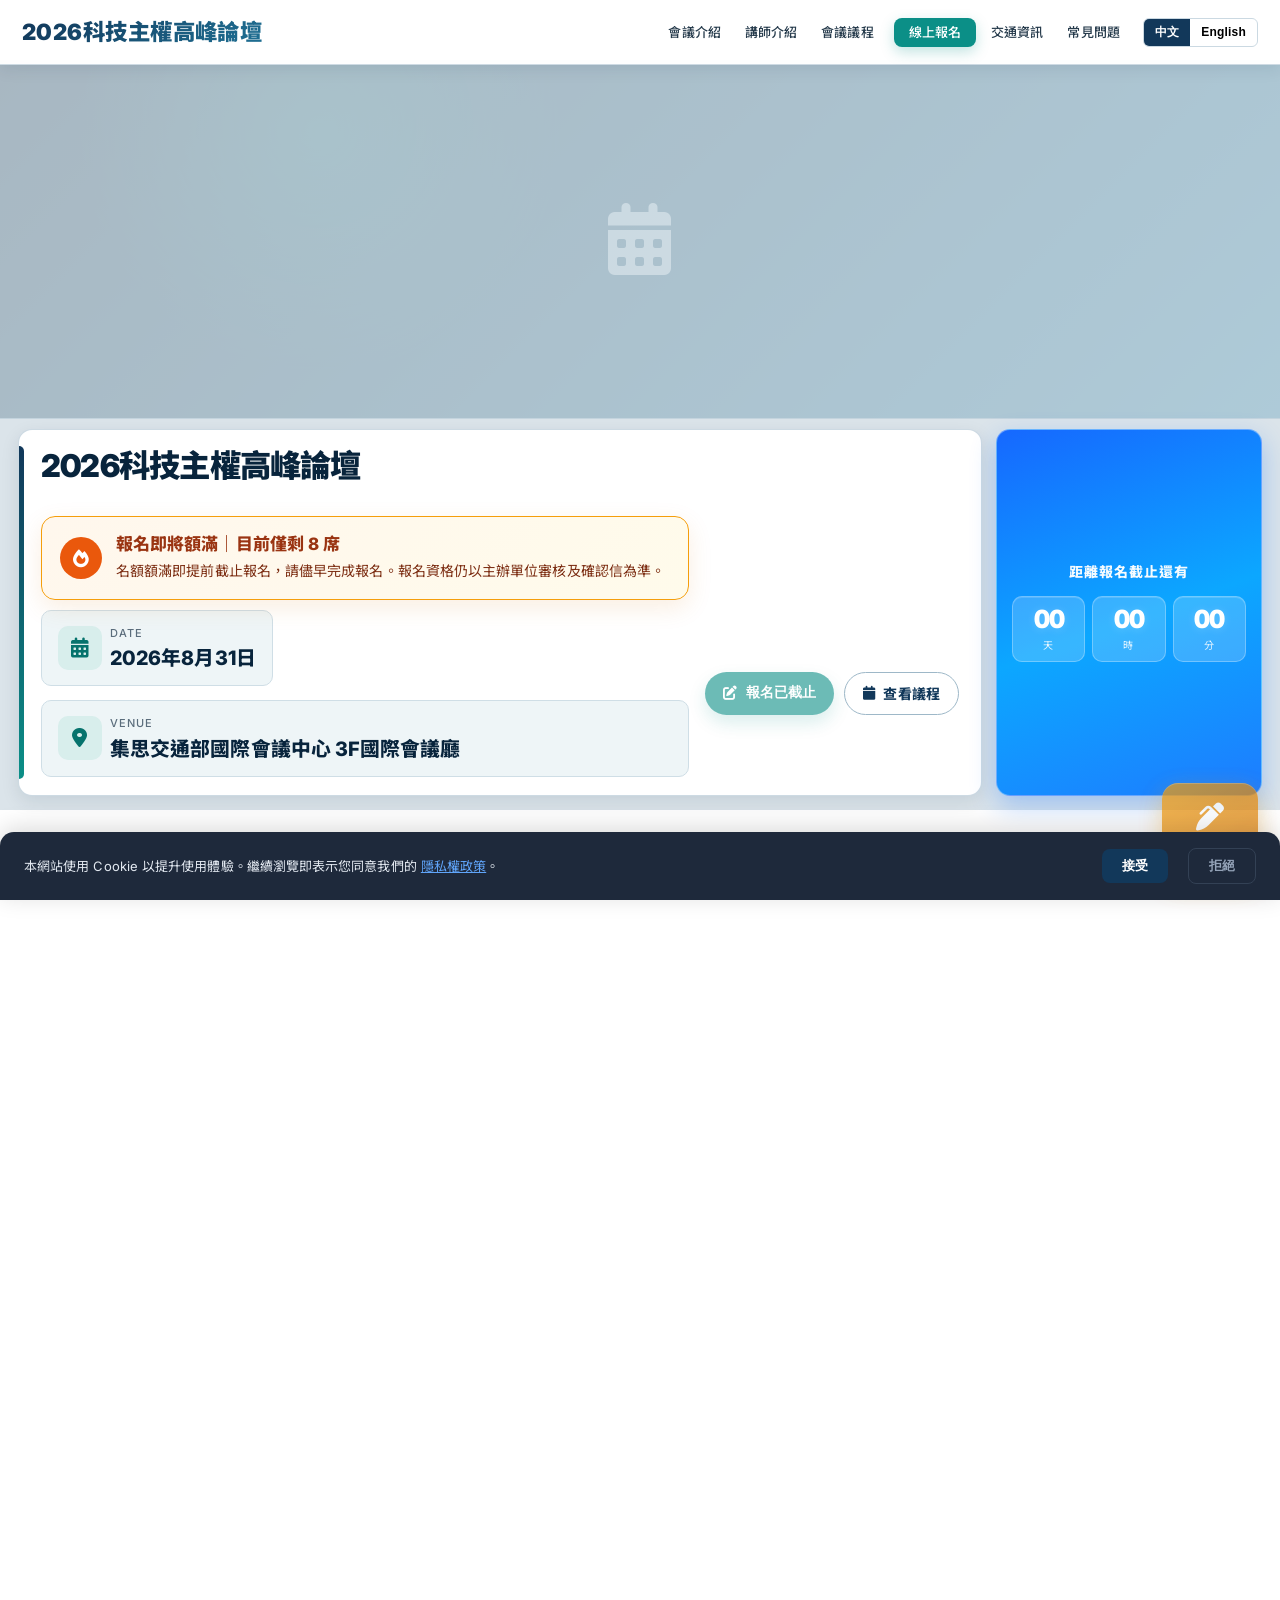
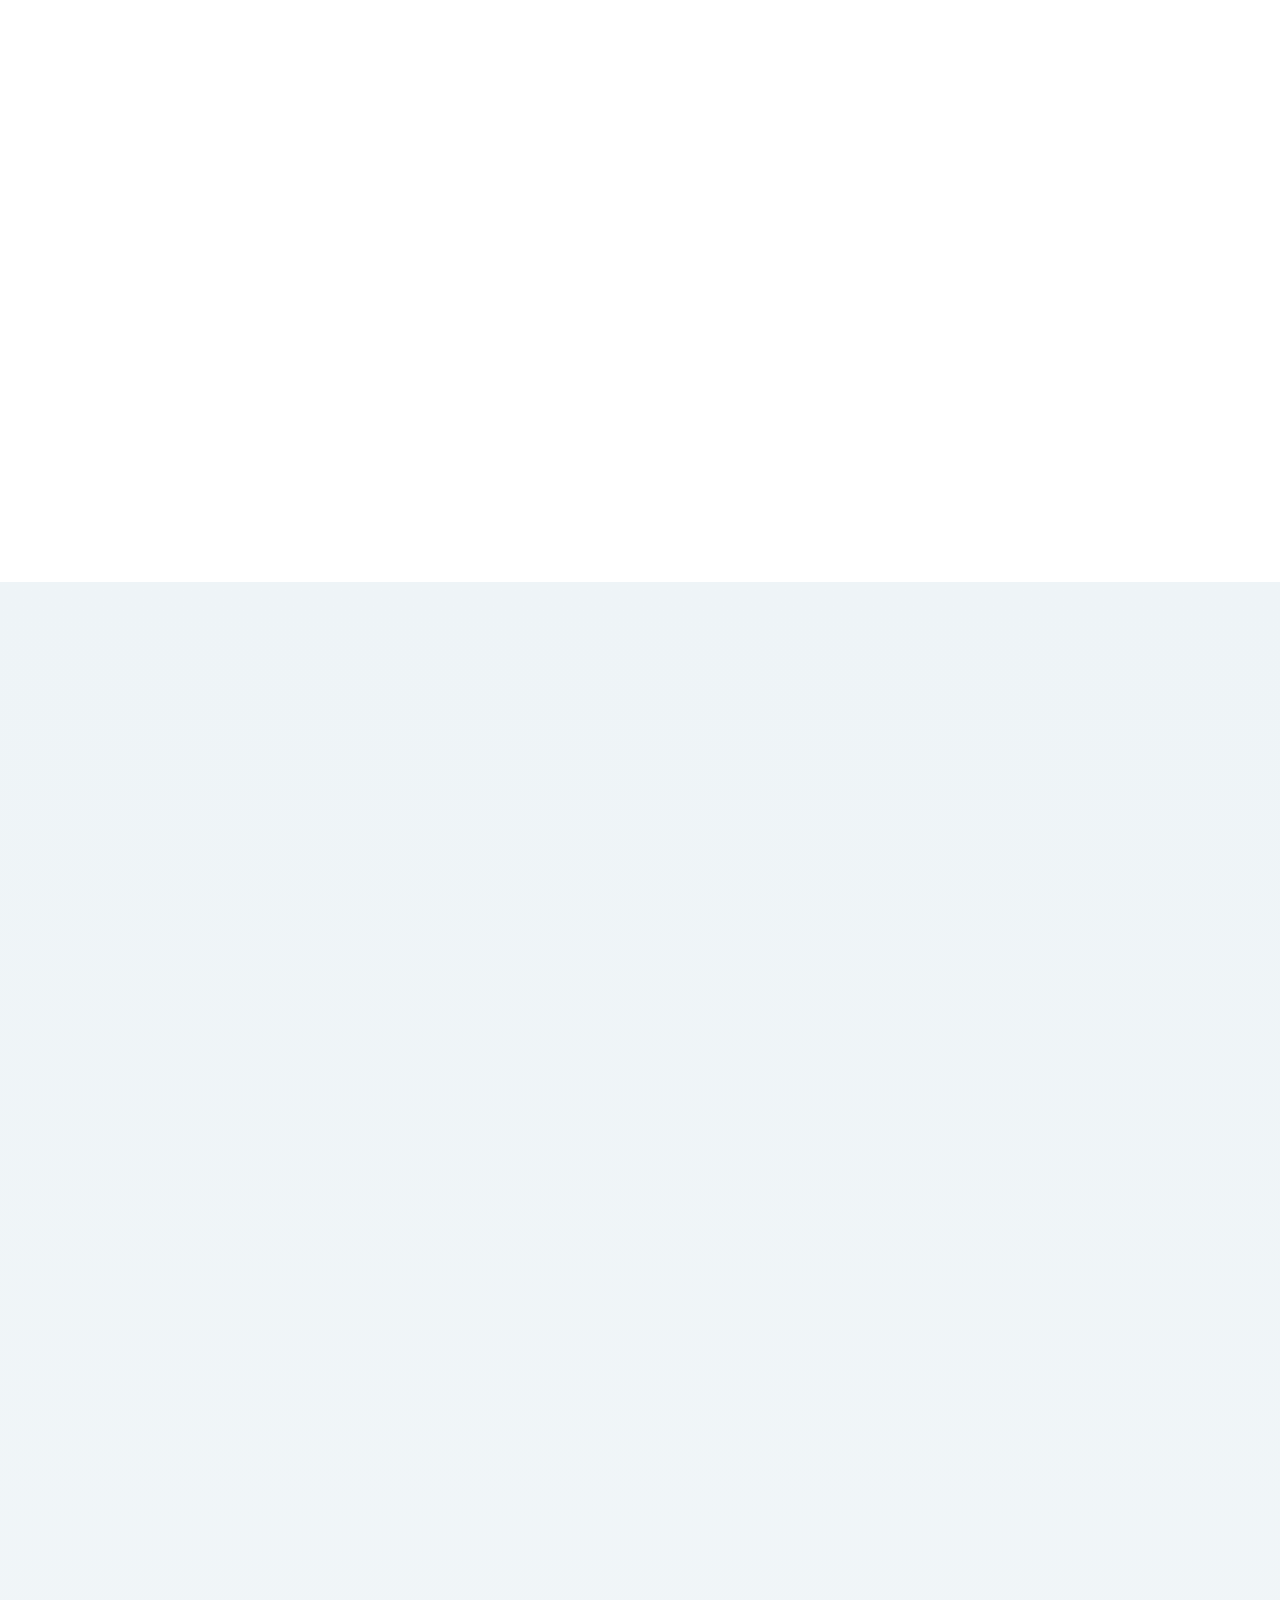
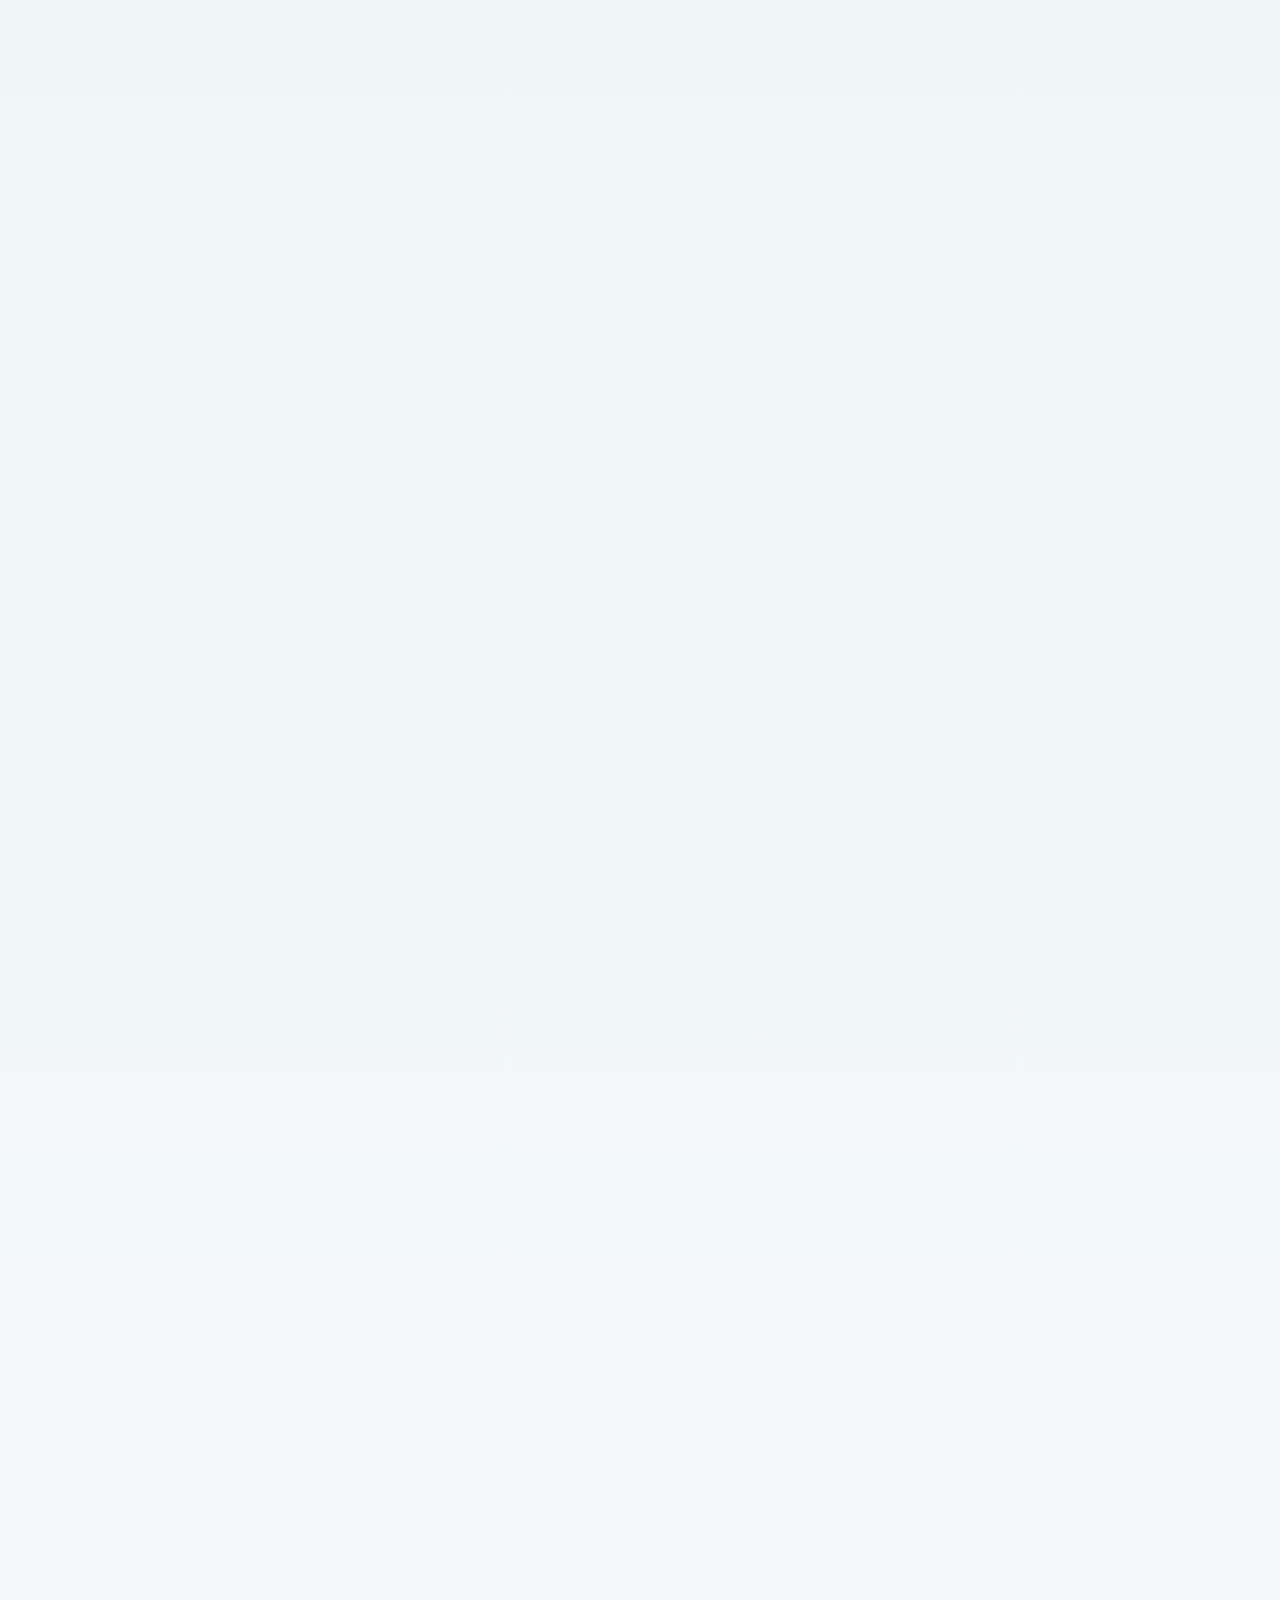
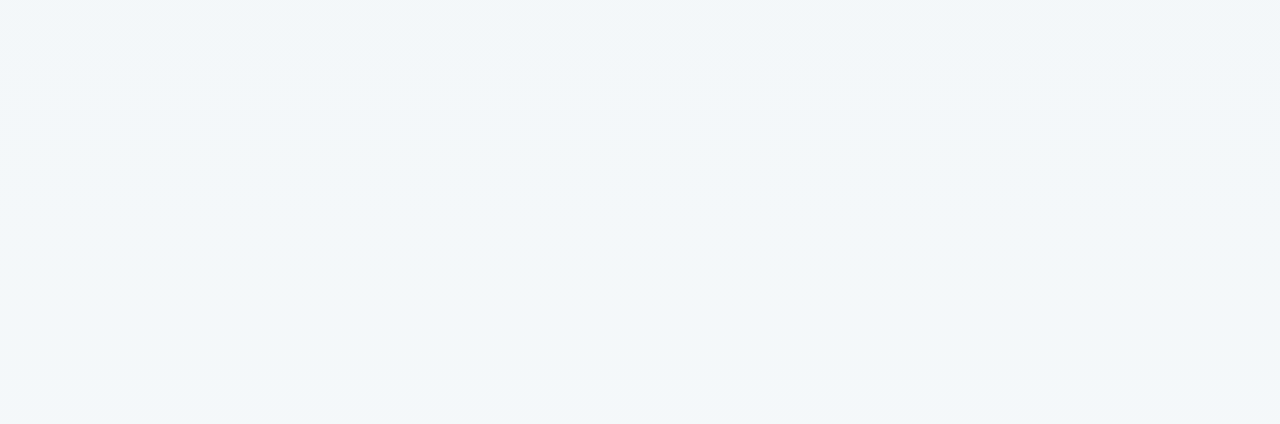
==== commit aa1271db: "Update Wu Han-chang photo" ====
--- a/index.html
+++ b/index.html
@@ -6033,7 +6033,7 @@
 
     <script src="assets/conference-config.js"></script>
     <script src="assets/content-snapshot.js?v=20260814-1"></script>
-    <script src="assets/speaker-snapshot.js?v=20260814-1"></script>
+    <script src="assets/speaker-snapshot.js?v=20260818-1"></script>
     <script>
         if ('scrollRestoration' in history) {
             history.scrollRestoration = 'manual';
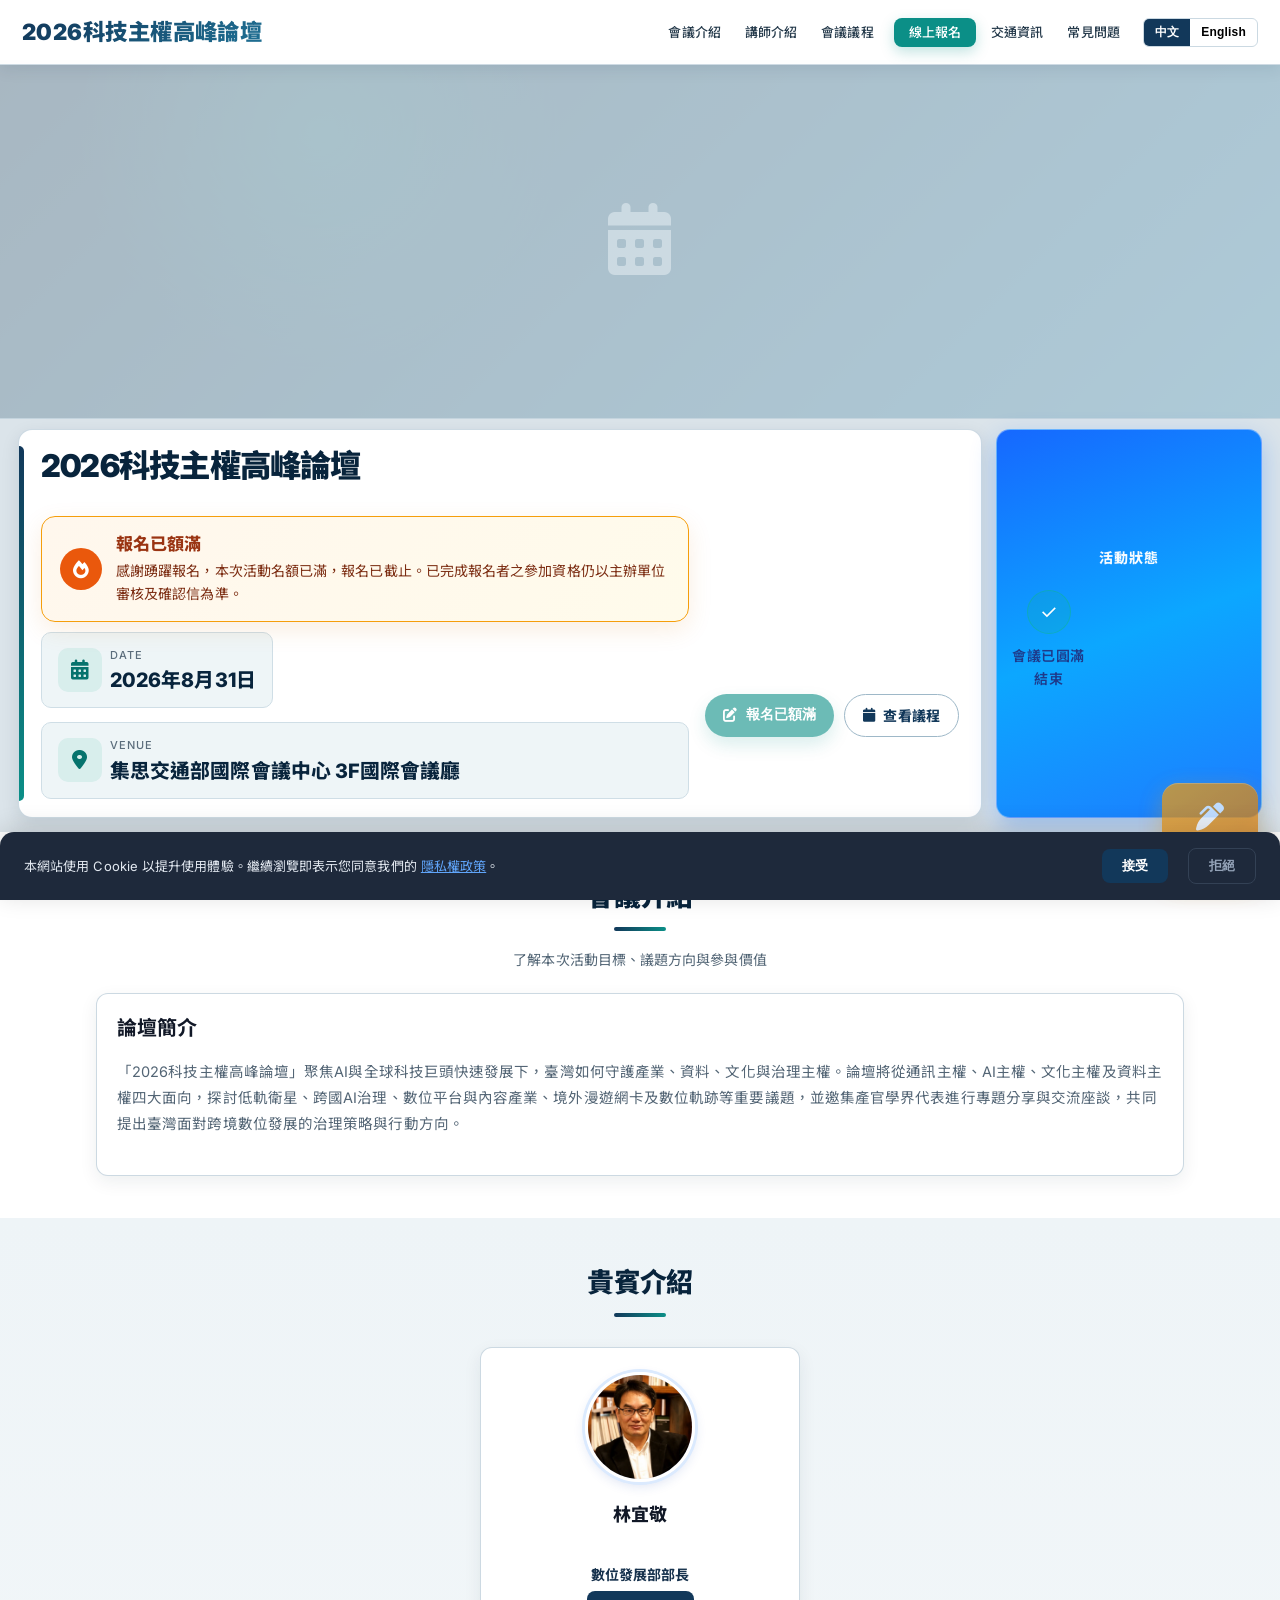
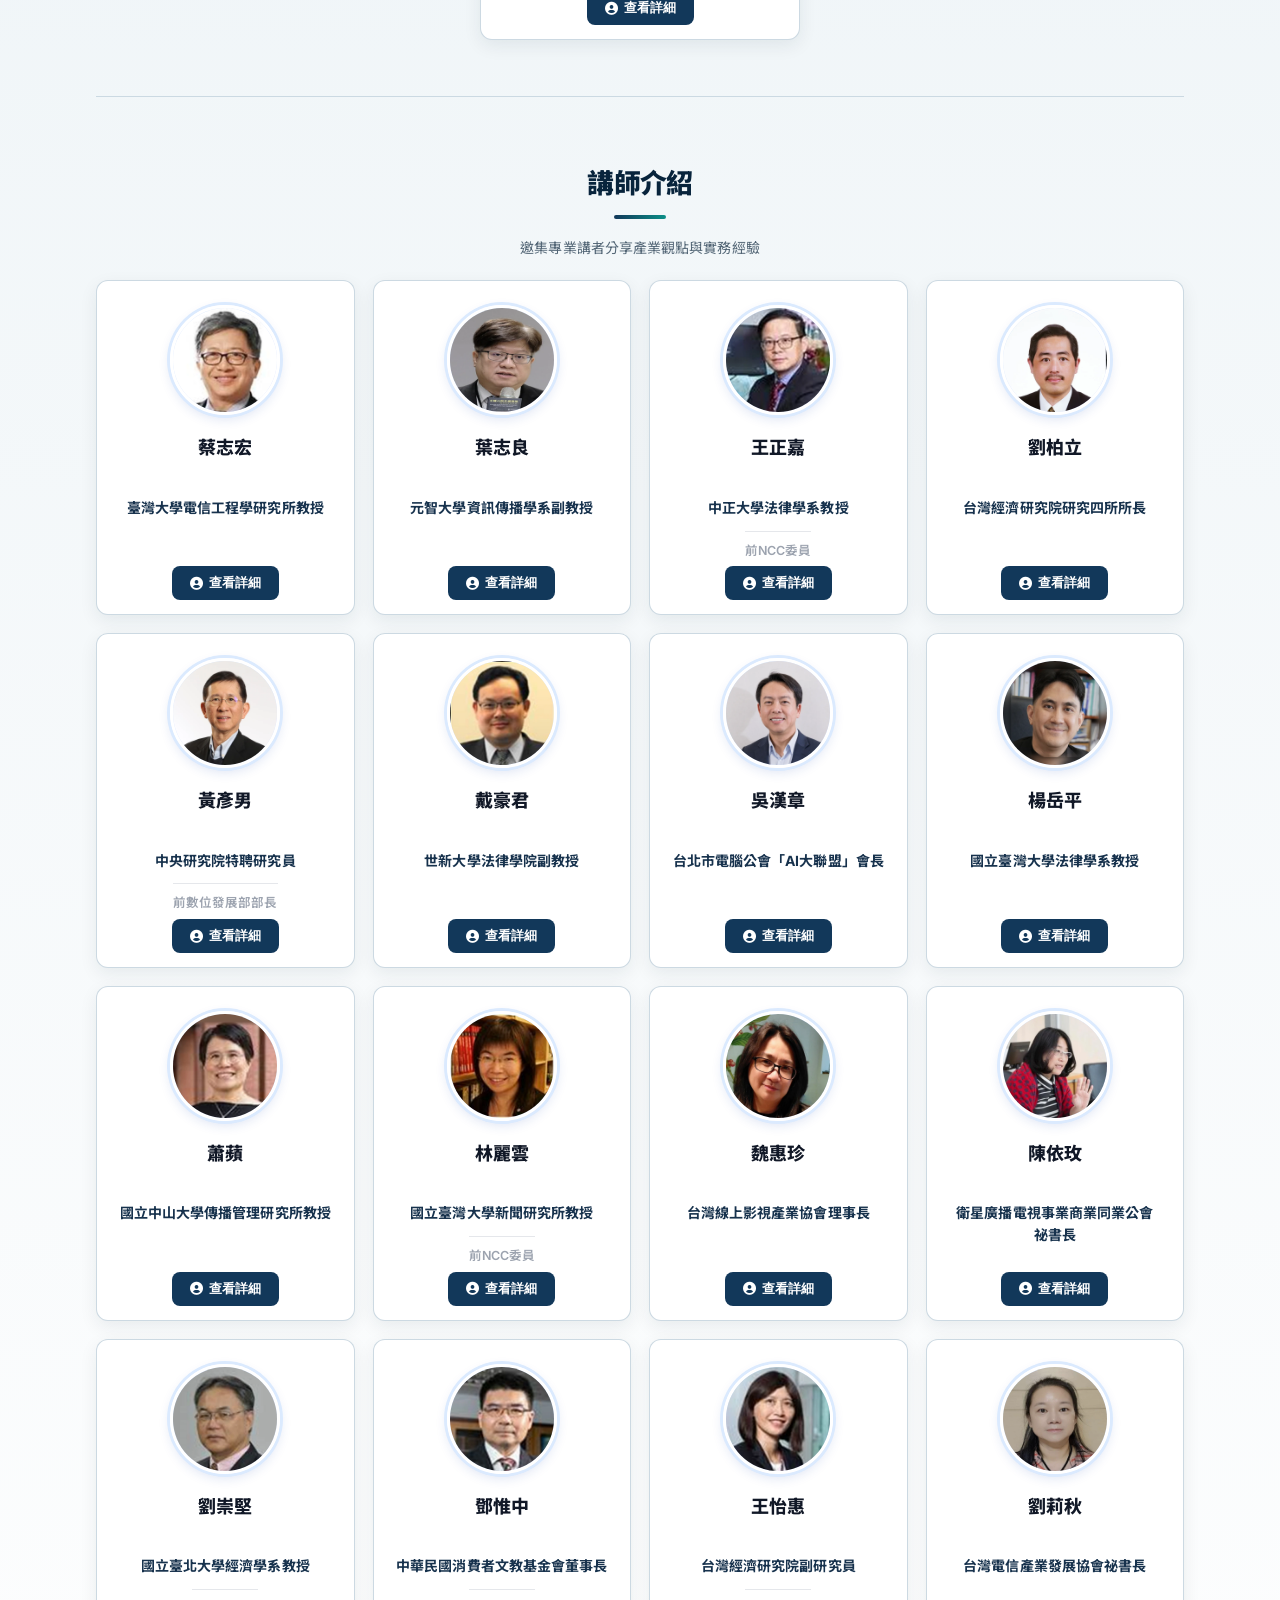
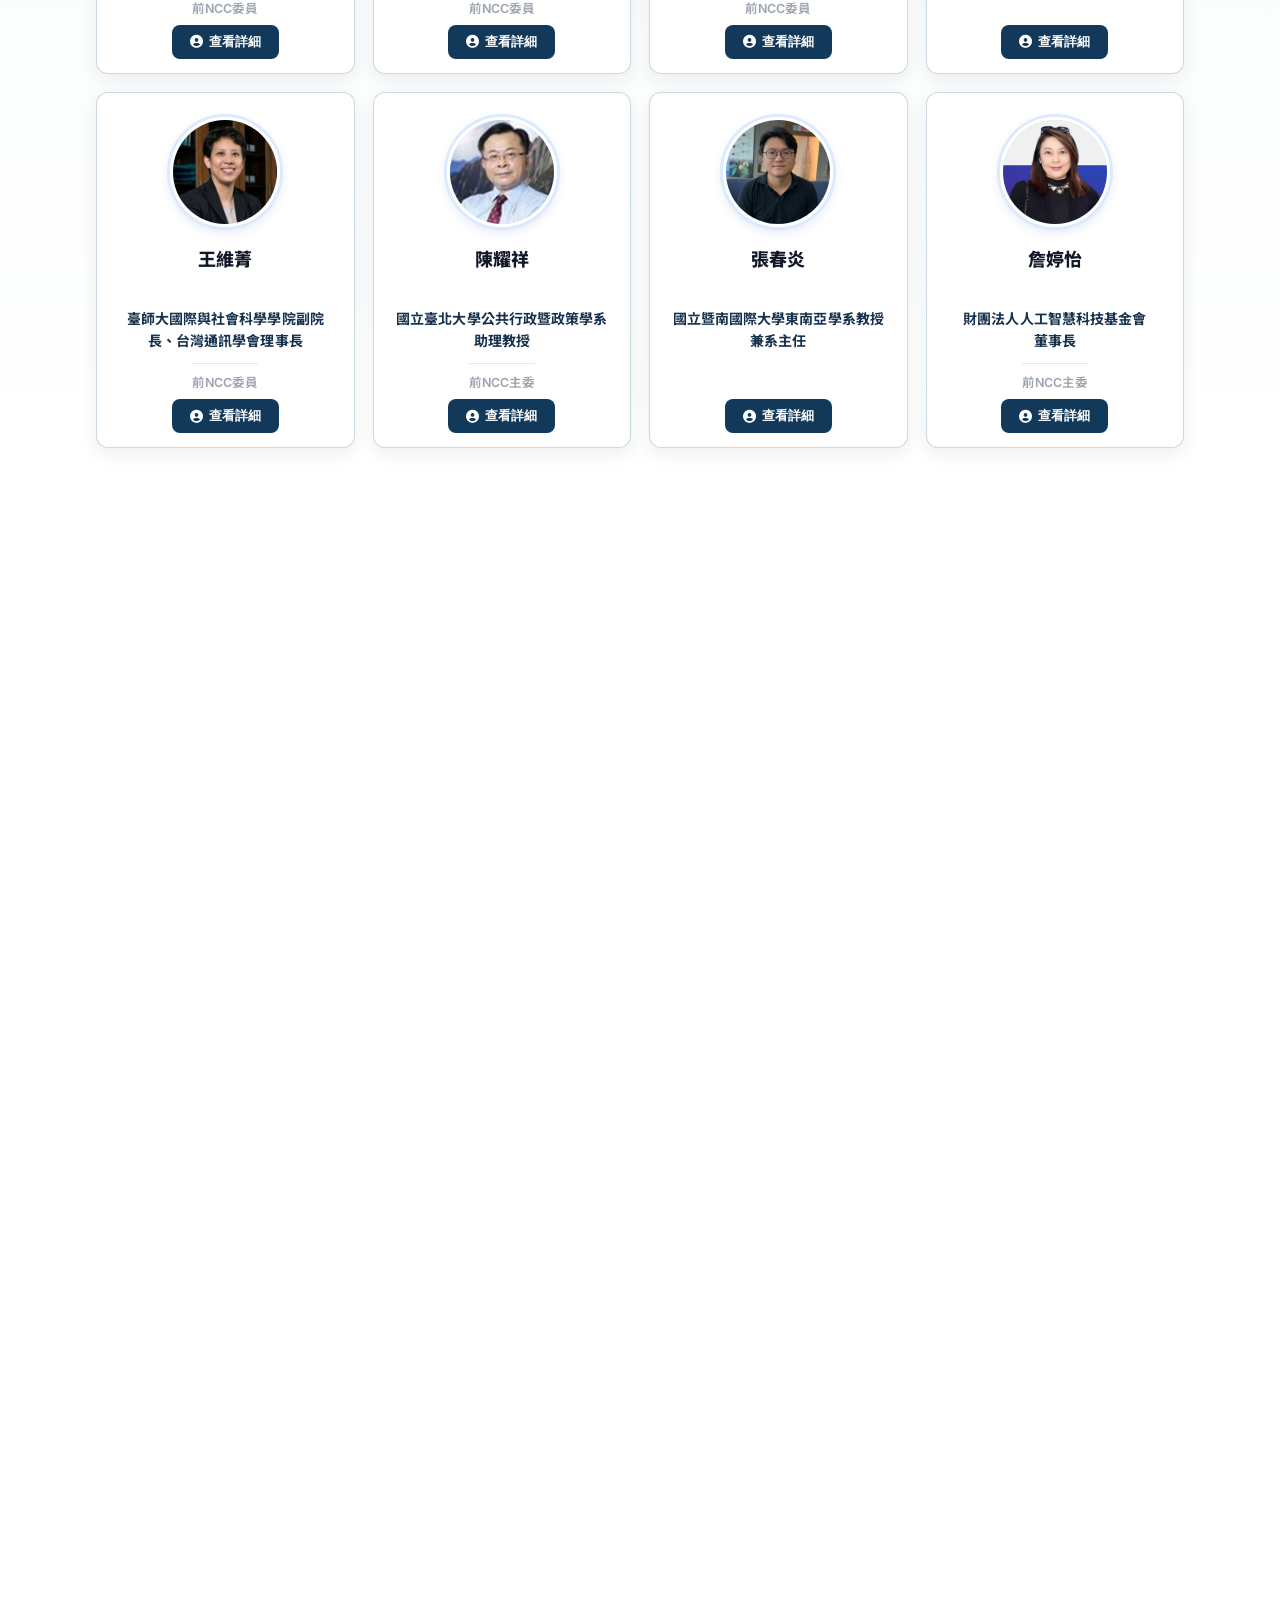
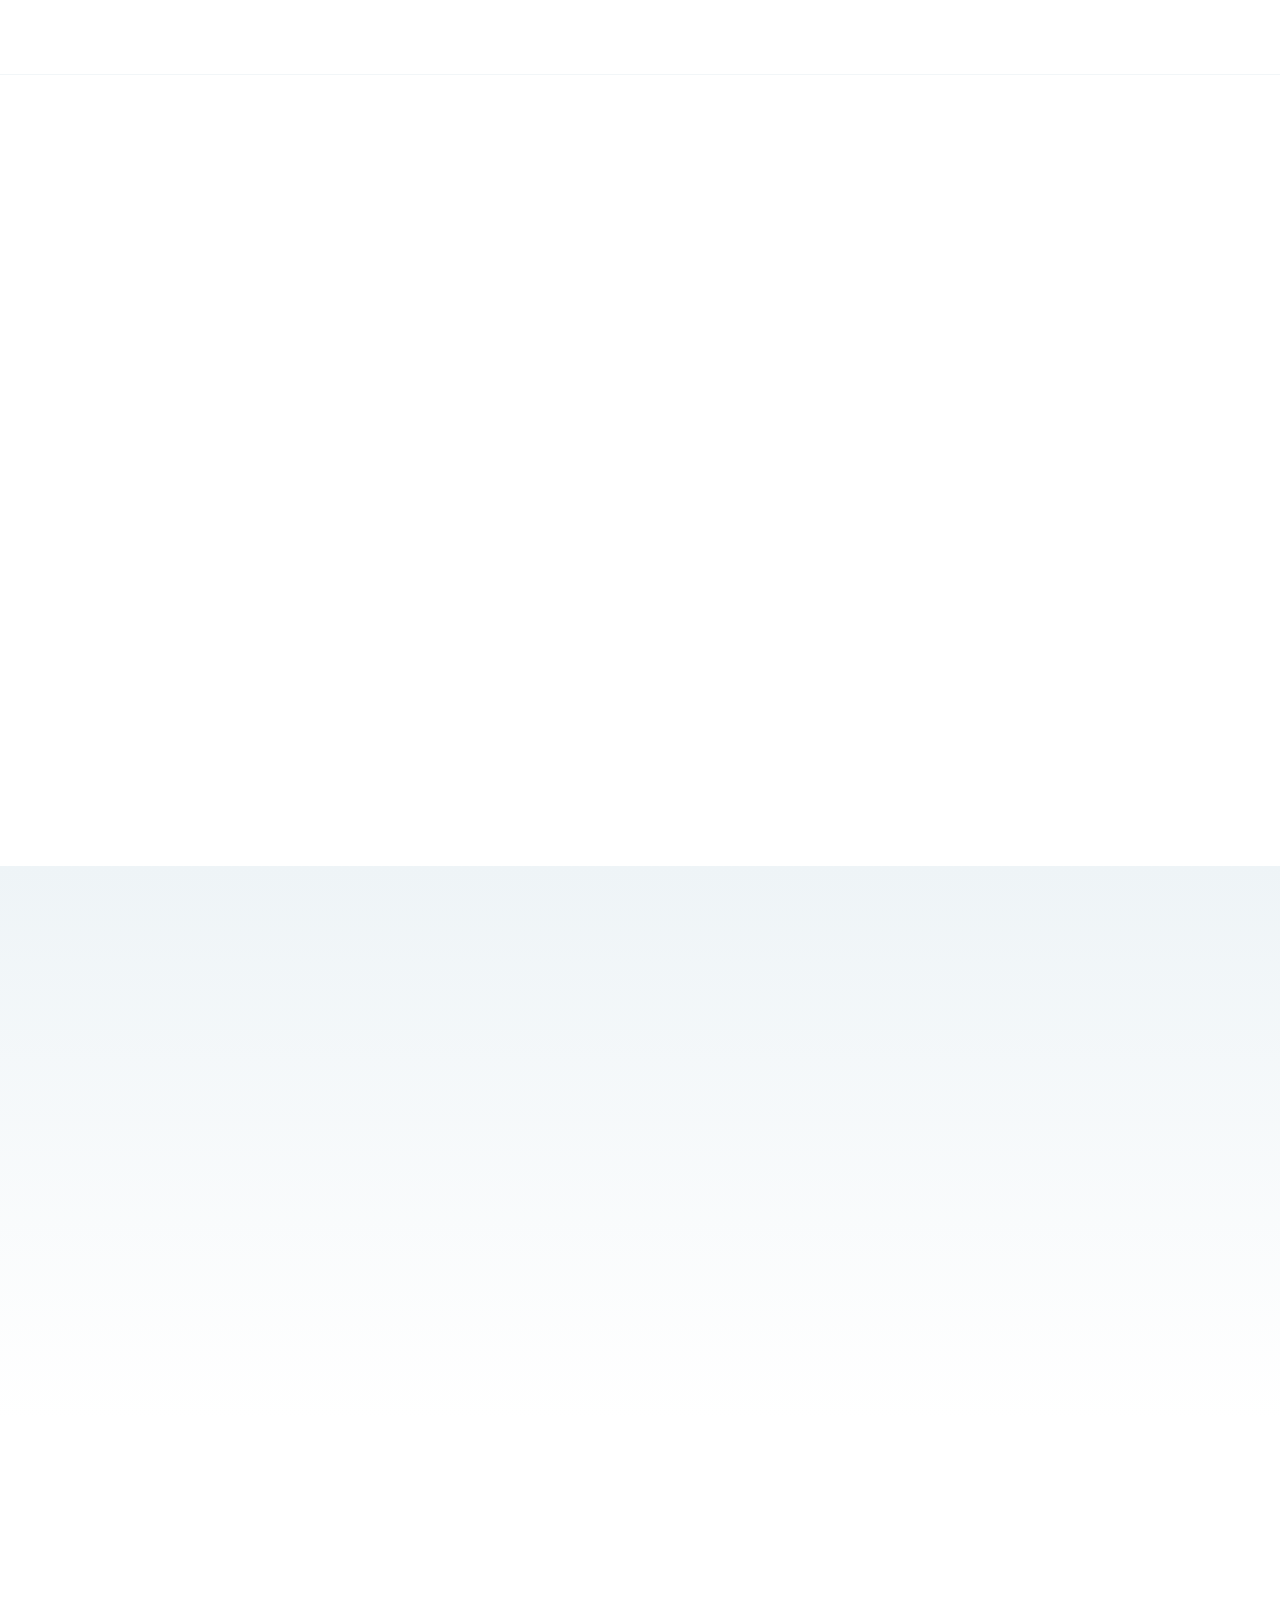
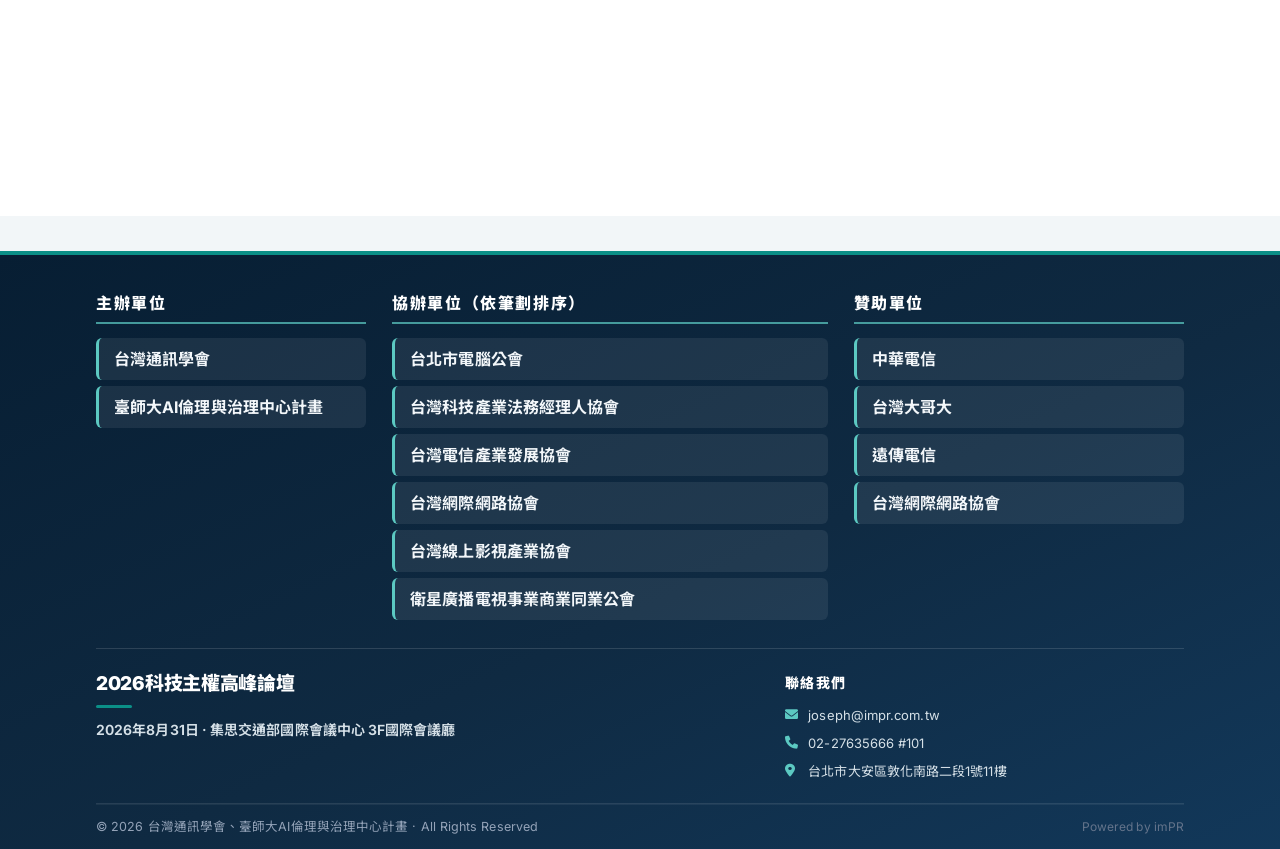
==== commit 4d7c1066: "Close registration and count down to event" ====
--- a/index.html
+++ b/index.html
@@ -5664,8 +5664,8 @@
                     <div class="registration-capacity-alert hero-capacity-alert" role="status" aria-live="polite">
                         <div class="capacity-alert-icon" aria-hidden="true"><i class="fas fa-fire"></i></div>
                         <div>
-                            <p class="capacity-alert-title" id="hero-capacity-title">報名即將額滿｜目前僅剩 8 席</p>
-                            <p class="capacity-alert-text" id="hero-capacity-text">名額額滿即提前截止報名，請儘早完成報名。報名資格仍以主辦單位審核及確認信為準。</p>
+                            <p class="capacity-alert-title" id="hero-capacity-title">報名已額滿</p>
+                            <p class="capacity-alert-text" id="hero-capacity-text">感謝踴躍報名，本次活動名額已滿，報名已截止。已完成報名者之參加資格仍以主辦單位審核及確認信為準。</p>
                         </div>
                     </div>
                     <div class="hero-actions">
@@ -5682,7 +5682,7 @@
                 <!-- 右欄：倒數計時 -->
                 <div class="hero-right">
                     <div class="countdown" id="countdown-section">
-                        <div class="countdown-title" id="countdown-title">距離報名截止還有</div>
+                        <div class="countdown-title" id="countdown-title">距離會議開始還有</div>
                         <div class="countdown-timer" id="countdown-timer">
                             <div class="countdown-item">
                                 <span class="countdown-number" id="days">00</span>
@@ -5774,8 +5774,8 @@
                 <div class="registration-capacity-alert register-capacity-alert" role="status" aria-live="polite">
                     <div class="capacity-alert-icon" aria-hidden="true"><i class="fas fa-user-clock"></i></div>
                     <div>
-                        <p class="capacity-alert-title" id="register-capacity-title">報名即將額滿｜目前僅剩 8 席</p>
-                        <p class="capacity-alert-text" id="register-capacity-text">名額額滿即提前截止報名，請儘早完成報名。報名資格仍以主辦單位審核及確認信為準。</p>
+                        <p class="capacity-alert-title" id="register-capacity-title">報名已額滿</p>
+                        <p class="capacity-alert-text" id="register-capacity-text">感謝踴躍報名，本次活動名額已滿，報名已截止。已完成報名者之參加資格仍以主辦單位審核及確認信為準。</p>
                     </div>
                 </div>
                 <div class="reg-form-wrap" id="reg-form-wrap">
@@ -6032,8 +6032,8 @@
     </div>
 
     <script src="assets/conference-config.js"></script>
-    <script src="assets/content-snapshot.js?v=20260814-1"></script>
-    <script src="assets/speaker-snapshot.js?v=20260818-1"></script>
+    <script src="assets/content-snapshot.js?v=20260818-2"></script>
+    <script src="assets/speaker-snapshot.js?v=20260818-2"></script>
     <script>
         if ('scrollRestoration' in history) {
             history.scrollRestoration = 'manual';
@@ -6070,13 +6070,15 @@
         };
         const STATIC_SETTINGS_SNAPSHOT = {
             site_status: 'live',
-            registration_status: 'open',
+            registration_status: 'full',
             conference_title_zh: '2026科技主權高峰論壇',
             conference_title_en: '2026 Technology Sovereignty Summit',
             conference_date: '2026-08-31',
             conference_location_zh: '集思交通部國際會議中心 3F國際會議廳',
             conference_location_en: 'GIS MOTC Convention Center 3F Plenary Hall',
             registration_end_at: '2026-08-21T23:59:59+08:00',
+            event_start_at: '2026-08-31T08:30:00+08:00',
+            event_end_at: '2026-08-31T17:10:00+08:00',
             organizer_zh: '台灣通訊學會、臺師大AI倫理與治理中心計畫',
             organizer_en: 'Taiwan Communications Society | NTNU AI Ethics and Governance Center Project',
             co_organizer_zh: '台北市電腦公會、台灣科技產業法務經理人協會、台灣電信產業發展協會、台灣網際網路協會、台灣線上影視產業協會、衛星廣播電視事業商業同業公會',
@@ -6094,6 +6096,17 @@
             show_faq: true,
             show_past_events: false
         };
+
+        // 本次活動已額滿：前台以額滿狀態為準，避免舊快取或後台延遲資料重新開啟表單。
+        function normalizeSiteSettings(settings = {}) {
+            return {
+                ...STATIC_SETTINGS_SNAPSHOT,
+                ...settings,
+                registration_status: 'full',
+                event_start_at: settings.event_start_at || STATIC_SETTINGS_SNAPSHOT.event_start_at,
+                event_end_at: settings.event_end_at || STATIC_SETTINGS_SNAPSHOT.event_end_at
+            };
+        }
         const STATIC_ABOUT_SNAPSHOT = [{
             id: 'about-01',
             title_zh: '論壇簡介',
@@ -6183,7 +6196,7 @@
             const payload = data.data;
             switch (action) {
                 case 'getSettings':
-                    siteData.settings = payload;
+                    siteData.settings = normalizeSiteSettings(payload);
                     checkSiteStatus();
                     applySectionSwitches();
                     updateContent();
@@ -6219,7 +6232,7 @@
                 case 'getAgenda':
                     if (Array.isArray(payload) && payload.length > 0) {
                         const agendaSnapshotById = new Map((CONTENT_SNAPSHOT.agenda || []).map(item => [item.id, item]));
-                        const snapshotOverrideIds = new Set(['agenda-01', 'agenda-02', 'agenda-03']);
+                        const snapshotOverrideIds = new Set(['agenda-01', 'agenda-02', 'agenda-03', 'agenda-11']);
                         siteData.agenda = payload.map(item => {
                             const snapshot = agendaSnapshotById.get(item.id) || {};
                             if (snapshotOverrideIds.has(item.id)) return { ...item, ...snapshot };
@@ -6314,7 +6327,7 @@
             const loading = document.getElementById('loading-state');
             if (loading) loading.classList.add('hidden');
 
-            siteData.settings = { ...STATIC_SETTINGS_SNAPSHOT };
+            siteData.settings = normalizeSiteSettings();
             siteData.about = (CONTENT_SNAPSHOT.about || STATIC_ABOUT_SNAPSHOT).map(item => ({ ...item }));
             siteData.speakers = SPEAKERS_SNAPSHOT.map(item => ({ ...item }));
             siteData.agenda = (CONTENT_SNAPSHOT.agenda || []).map(item => ({ ...item }));
@@ -6329,6 +6342,7 @@
 
             updateHero();
             updateRegisterButton();
+            updateCountdown();
             initRegisterForm();
             renderAbout();
             renderSpeakers();
@@ -6372,7 +6386,7 @@
                     }
 
                     // 成功：先顯示網站，再讓各區資料分段載入，避免首頁卡在載入畫面。
-                    siteData.settings = settingsData.data;
+                    siteData.settings = normalizeSiteSettings(settingsData.data);
                     checkSiteStatus();
                     applySectionSwitches();
                     updateHero();
@@ -6861,6 +6875,13 @@
                 return {
                     main: isZh ? '報名尚未開放' : 'Registration Not Open Yet',
                     floating: isZh ? '報名尚未開放' : 'Registration Not Open Yet'
+                };
+            }
+
+            if (status === 'full') {
+                return {
+                    main: isZh ? '報名已額滿' : 'Registration Full',
+                    floating: isZh ? '報名已額滿' : 'Registration Full'
                 };
             }
 
@@ -6976,7 +6997,7 @@
             const eventStart = settings.event_start_at ? new Date(settings.event_start_at) : null;
             const eventEnd = settings.event_end_at ? new Date(settings.event_end_at) : null;
 
-            if (now < (registrationEnd || new Date())) {
+            if (settings.registration_status === 'open' && registrationEnd && now < registrationEnd) {
                 // 報名期間
                 targetDate = registrationEnd;
                 titleText = currentLang === 'zh' ? '距離報名截止還有' : 'Registration closes in';
@@ -7229,7 +7250,7 @@
                 const data = await cachedApiFetch('getAgenda');
                 if (data.success && Array.isArray(data.data) && data.data.length > 0) {
                     const snapshotById = new Map((CONTENT_SNAPSHOT.agenda || []).map(item => [item.id, item]));
-                    const snapshotOverrideIds = new Set(['agenda-01', 'agenda-02', 'agenda-03']);
+                    const snapshotOverrideIds = new Set(['agenda-01', 'agenda-02', 'agenda-03', 'agenda-11']);
                     siteData.agenda = data.data.map(item => {
                         const snapshot = snapshotById.get(item.id) || {};
                         if (snapshotOverrideIds.has(item.id)) return { ...item, ...snapshot };
@@ -8070,10 +8091,10 @@
                 'news-subtitle':       ['會議相關最新公告與資訊', 'Latest announcements and updates'],
                 'about-title':         ['會議介紹', 'About Conference'],
                 'about-subtitle':      ['了解本次會議的詳細內容', 'Learn about the conference details'],
-                'hero-capacity-title': ['報名即將額滿｜目前僅剩 8 席', 'Registration Almost Full｜Only 8 Seats Remaining'],
-                'hero-capacity-text':  ['名額額滿即提前截止報名，請儘早完成報名。報名資格仍以主辦單位審核及確認信為準。', 'Registration will close once capacity is reached. Participation is subject to organizer approval and confirmation.'],
-                'register-capacity-title': ['報名即將額滿｜目前僅剩 8 席', 'Registration Almost Full｜Only 8 Seats Remaining'],
-                'register-capacity-text':  ['名額額滿即提前截止報名，請儘早完成報名。報名資格仍以主辦單位審核及確認信為準。', 'Registration will close once capacity is reached. Participation is subject to organizer approval and confirmation.'],
+                'hero-capacity-title': ['報名已額滿', 'Registration Full'],
+                'hero-capacity-text':  ['感謝踴躍報名，本次活動名額已滿，報名已截止。已完成報名者之參加資格仍以主辦單位審核及確認信為準。', 'Thank you for your interest. Registration is now full and closed. Participation remains subject to organizer approval and confirmation.'],
+                'register-capacity-title': ['報名已額滿', 'Registration Full'],
+                'register-capacity-text':  ['感謝踴躍報名，本次活動名額已滿，報名已截止。已完成報名者之參加資格仍以主辦單位審核及確認信為準。', 'Thank you for your interest. Registration is now full and closed. Participation remains subject to organizer approval and confirmation.'],
                 'guests-title':        ['貴賓介紹', 'Distinguished Guest'],
                 'speakers-title':      ['講師介紹', 'Speakers'],
                 'speakers-subtitle':   ['依議程順序排列', 'Listed in agenda order'],
@@ -8761,12 +8782,21 @@
     const activeLang =
         document.querySelector(".lang-btn.active")?.dataset.lang ||
         (typeof currentLang !== "undefined" ? currentLang : "zh");
-    const label = activeLang === "zh" ? "立即報名" : "Register Now";
+    const settings = (typeof siteData !== "undefined" && siteData.settings) ? siteData.settings : {};
+    const registrationEnd = settings.registration_end_at ? new Date(settings.registration_end_at) : null;
+    const isExpired = Boolean(registrationEnd && new Date() > registrationEnd);
+    const isOpen = settings.registration_status === "open" && !isExpired;
+    const label = typeof getRegisterLabels === "function"
+        ? getRegisterLabels(settings.registration_status, isExpired, activeLang).floating
+        : (activeLang === "zh" ? "立即報名" : "Register Now");
 
     if (nativeFloating) {
         if (generatedFloating) generatedFloating.remove();
         const nativeLabel = nativeFloating.querySelector("#floating-btn-label, .floating-btn-label");
+        const nativeButton = nativeFloating.querySelector("button, a");
         if (nativeLabel) nativeLabel.textContent = label;
+        if (nativeButton) nativeButton.disabled = !isOpen;
+        nativeFloating.style.opacity = isOpen ? "1" : "0.72";
         return;
     }
 
@@ -8775,8 +8805,12 @@
         existing.style.display = "inline-flex";
         const span = existing.querySelector("span");
         if (span) span.textContent = label;
+        if ("disabled" in existing) existing.disabled = !isOpen;
+        existing.style.opacity = isOpen ? "1" : "0.72";
         return;
     }
+
+    if (!isOpen) return;
 
     const registrationTarget =
         document.querySelector("#registration") ||
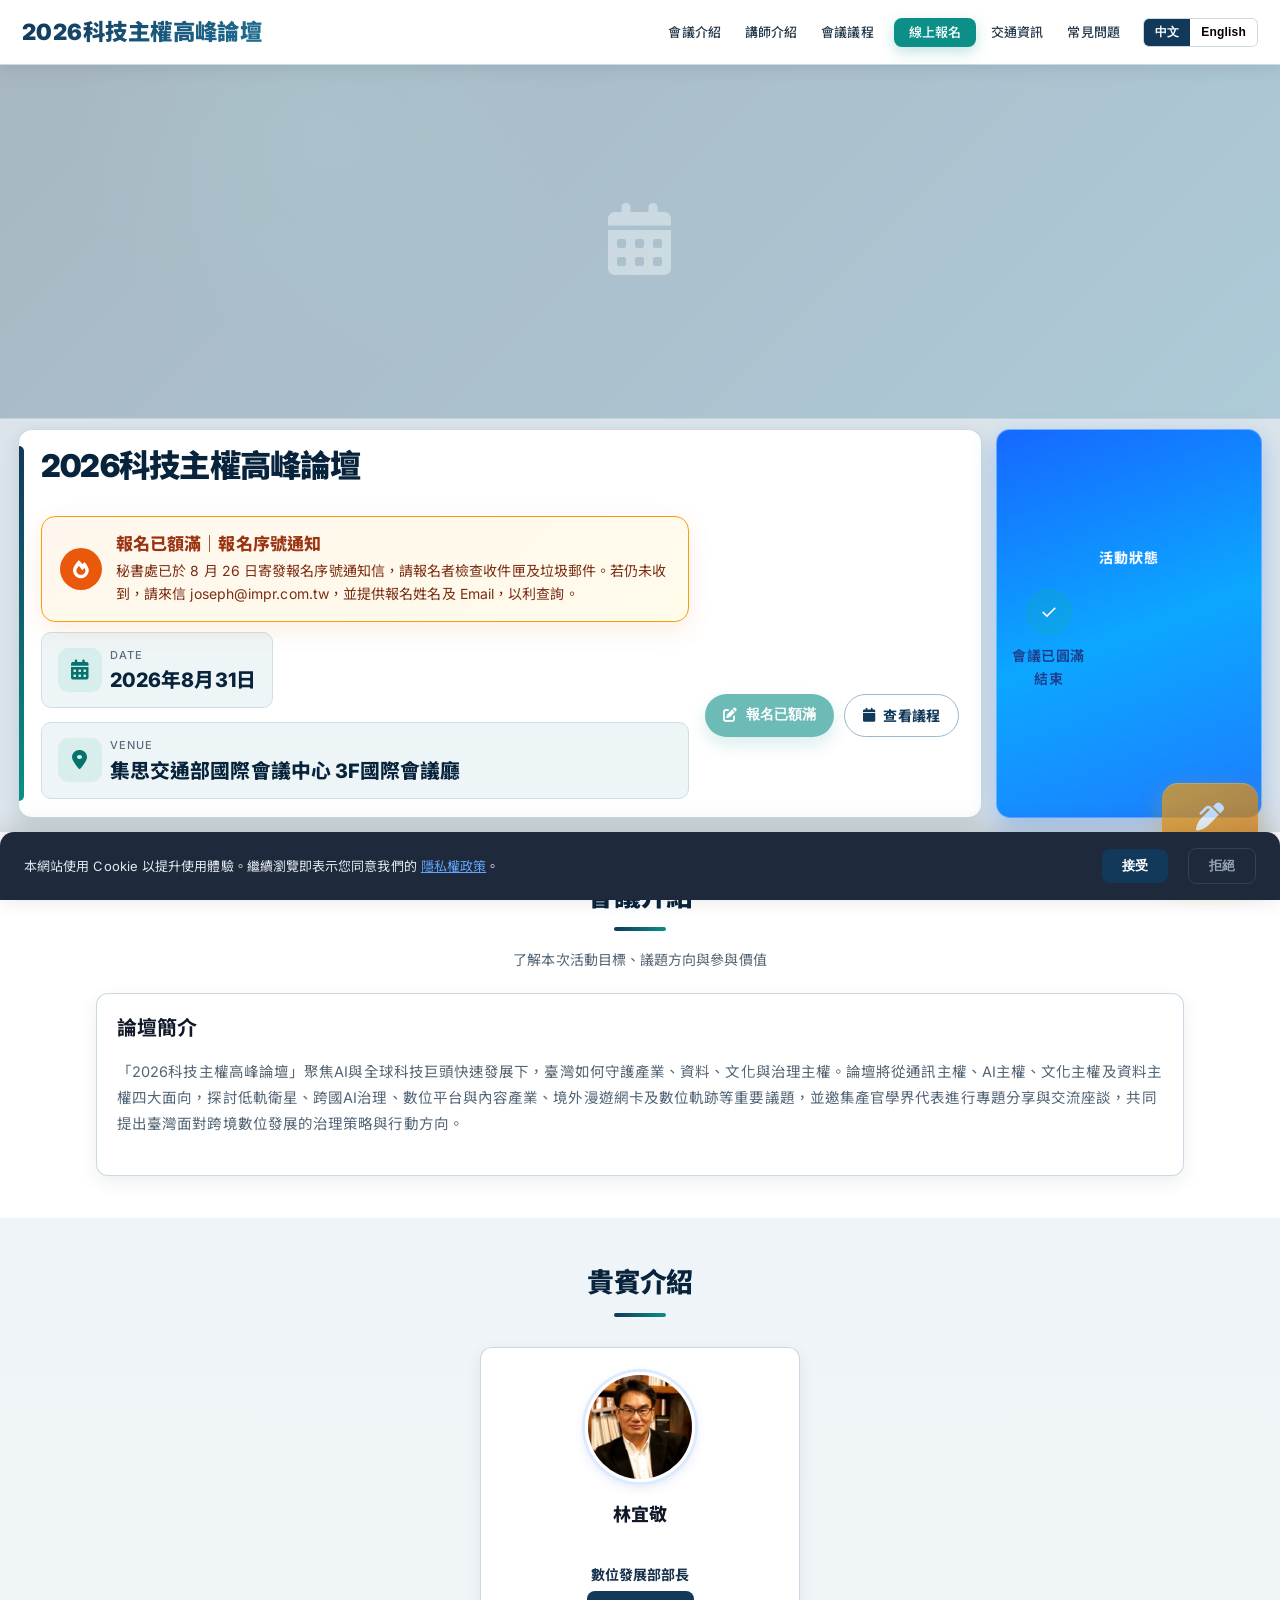
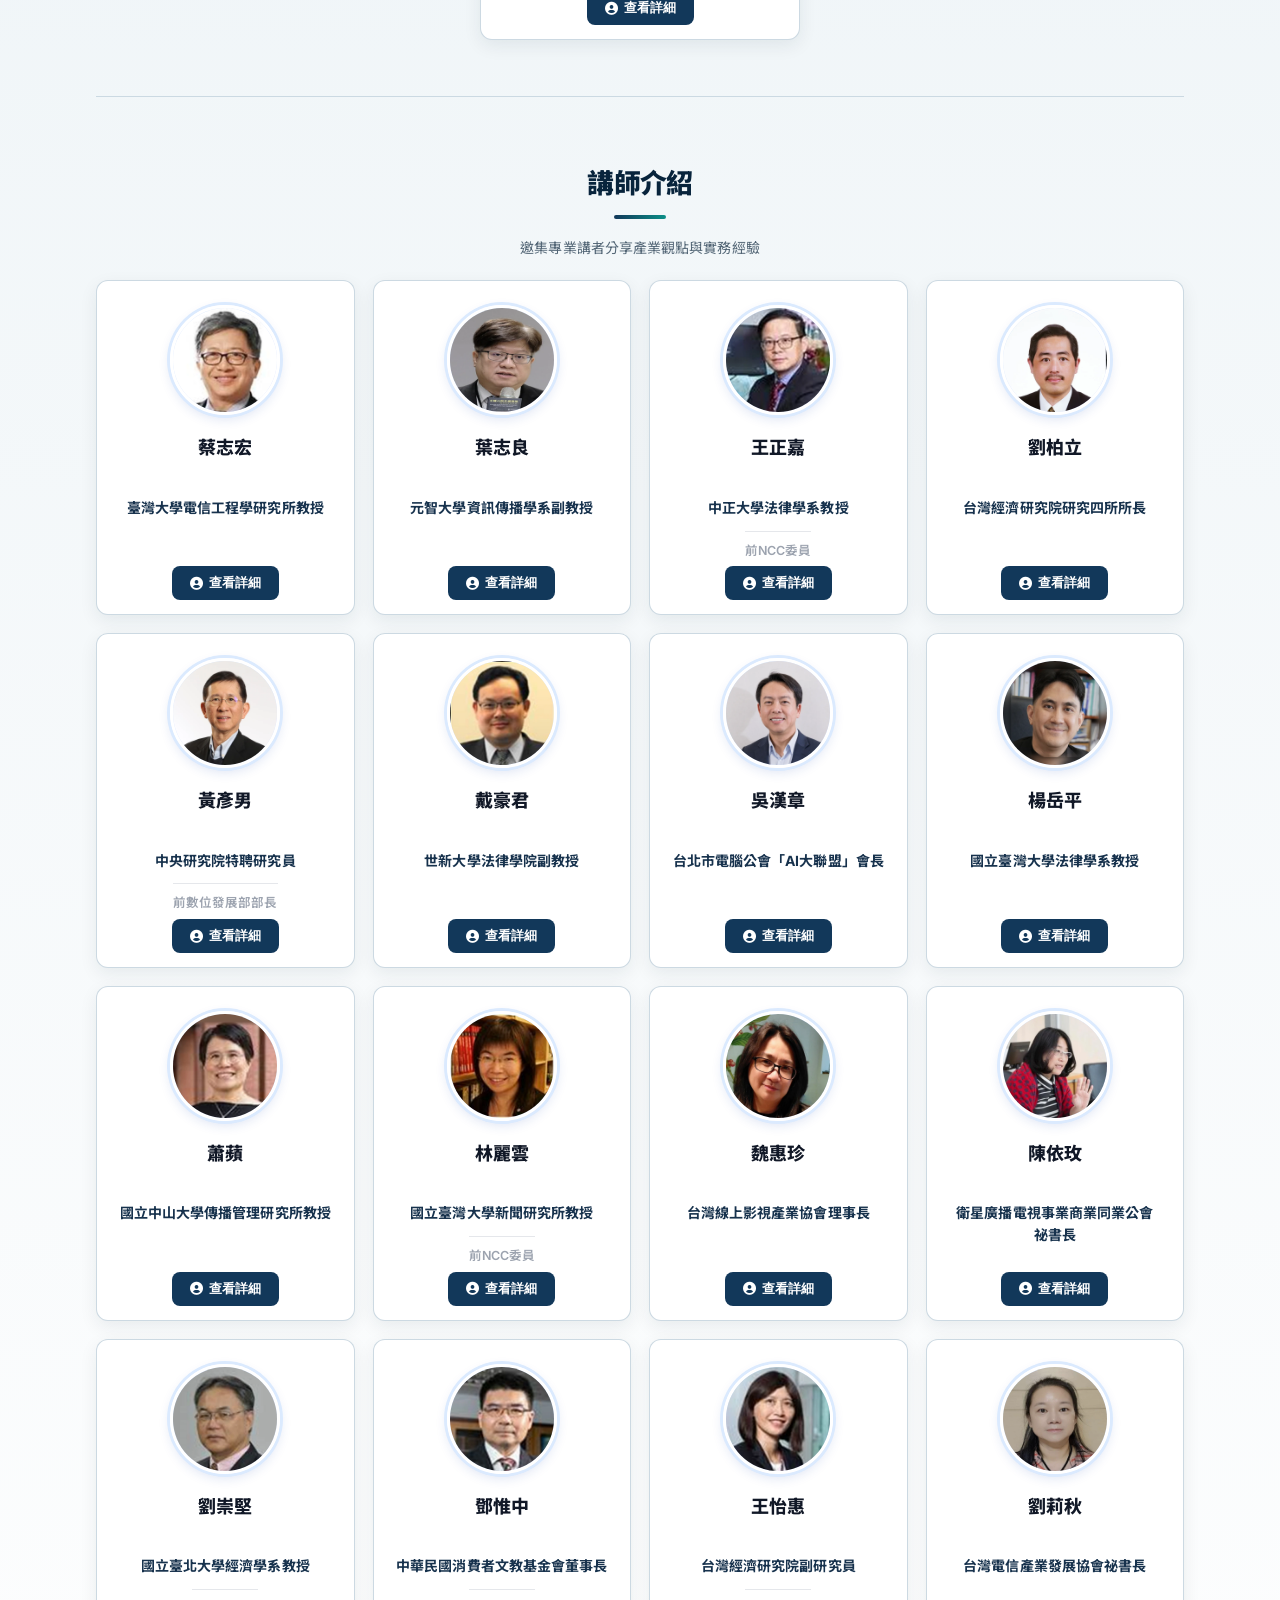
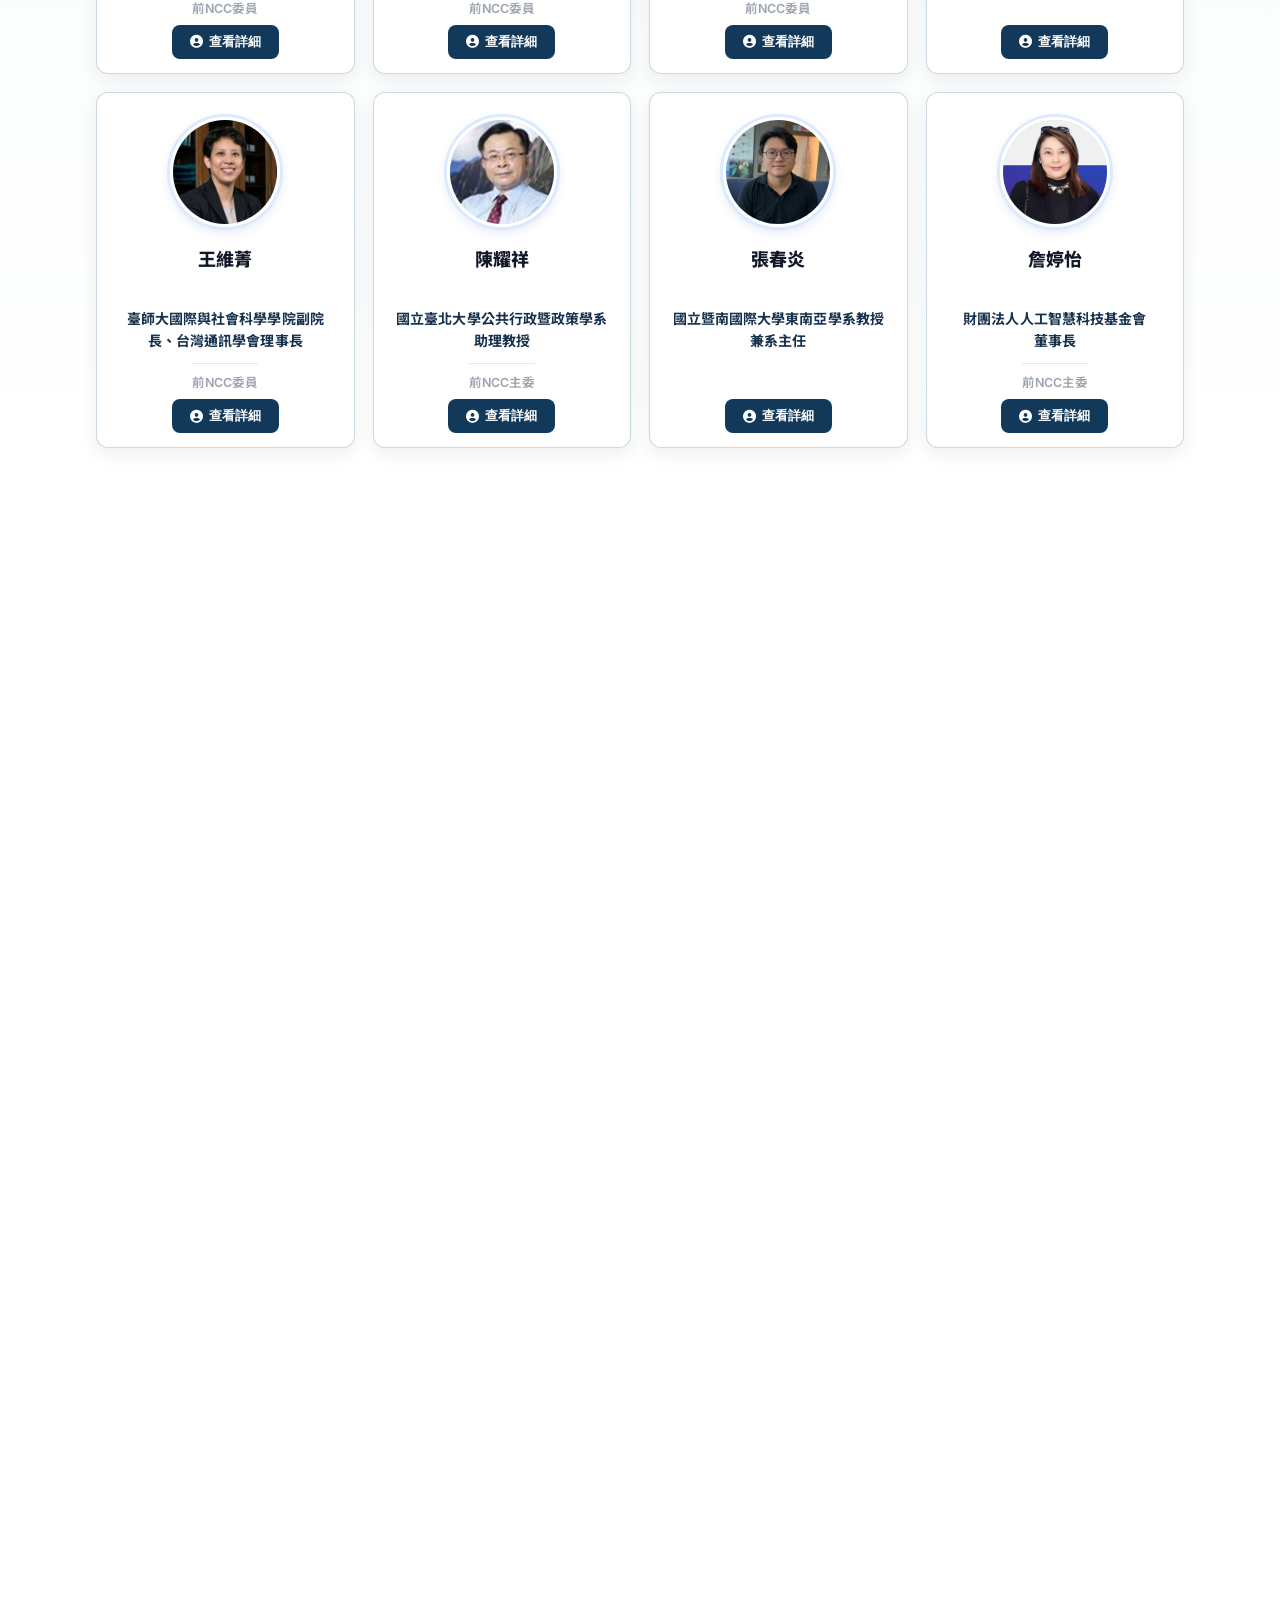
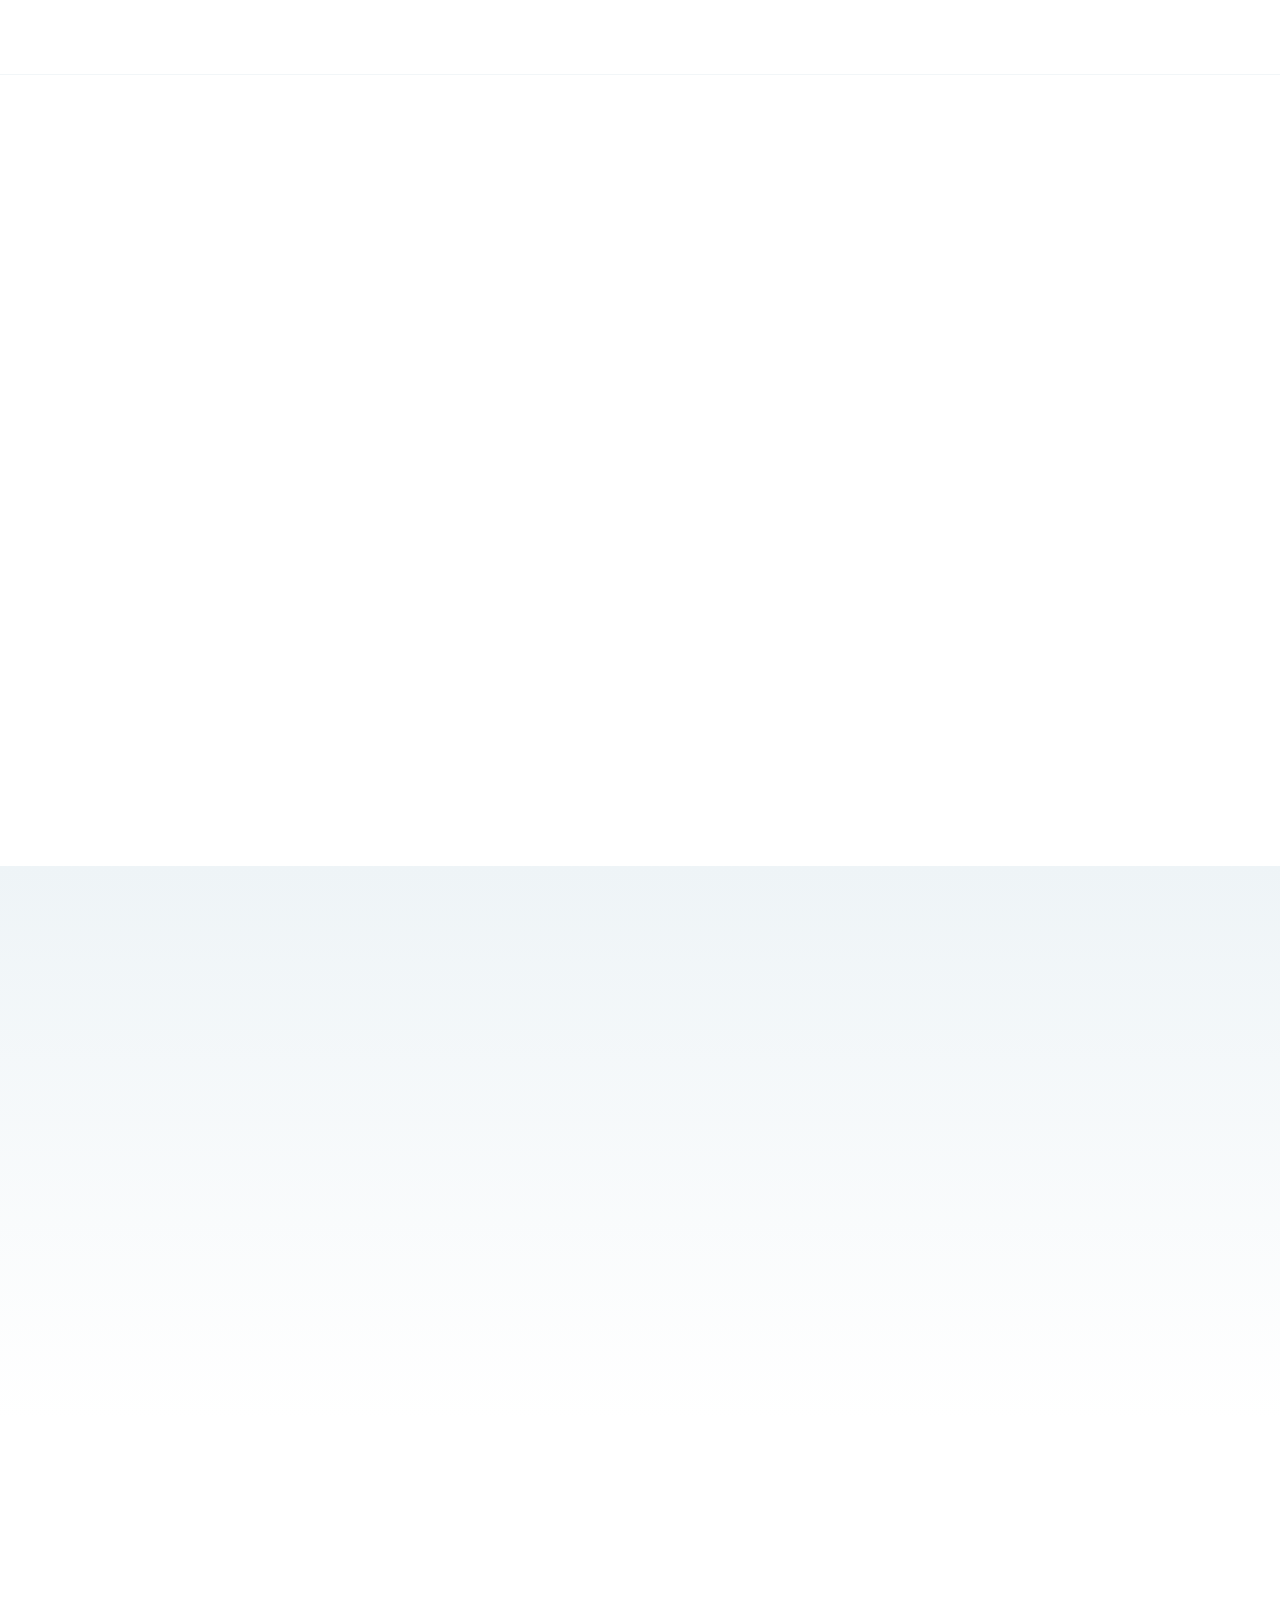
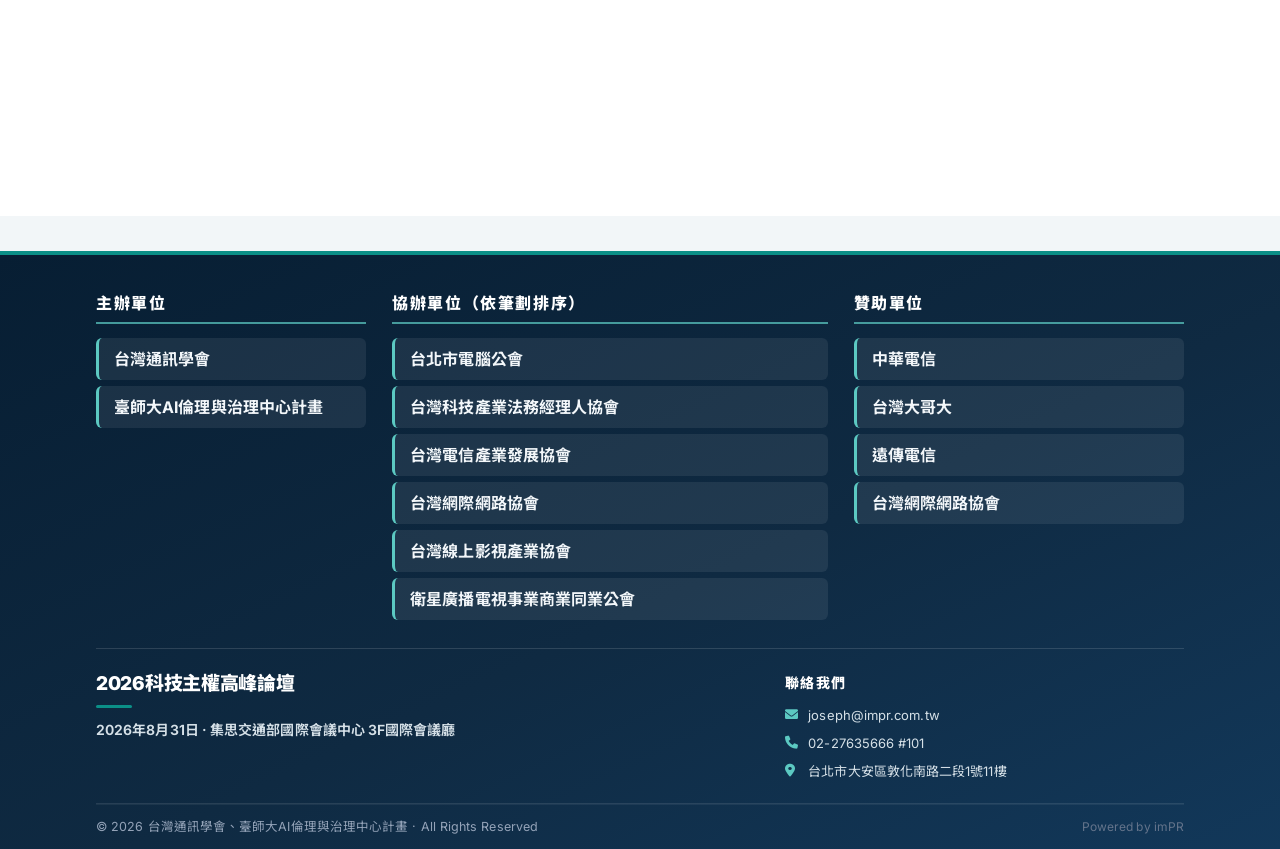
==== commit e00d6c29: "Add registration number notice" ====
--- a/index.html
+++ b/index.html
@@ -5664,8 +5664,8 @@
                     <div class="registration-capacity-alert hero-capacity-alert" role="status" aria-live="polite">
                         <div class="capacity-alert-icon" aria-hidden="true"><i class="fas fa-fire"></i></div>
                         <div>
-                            <p class="capacity-alert-title" id="hero-capacity-title">報名已額滿</p>
-                            <p class="capacity-alert-text" id="hero-capacity-text">感謝踴躍報名，本次活動名額已滿，報名已截止。已完成報名者之參加資格仍以主辦單位審核及確認信為準。</p>
+                            <p class="capacity-alert-title" id="hero-capacity-title">報名已額滿｜報名序號通知</p>
+                            <p class="capacity-alert-text" id="hero-capacity-text">秘書處已於 8 月 26 日寄發報名序號通知信，請報名者檢查收件匣及垃圾郵件。若仍未收到，請來信 joseph@impr.com.tw，並提供報名姓名及 Email，以利查詢。</p>
                         </div>
                     </div>
                     <div class="hero-actions">
@@ -5774,8 +5774,8 @@
                 <div class="registration-capacity-alert register-capacity-alert" role="status" aria-live="polite">
                     <div class="capacity-alert-icon" aria-hidden="true"><i class="fas fa-user-clock"></i></div>
                     <div>
-                        <p class="capacity-alert-title" id="register-capacity-title">報名已額滿</p>
-                        <p class="capacity-alert-text" id="register-capacity-text">感謝踴躍報名，本次活動名額已滿，報名已截止。已完成報名者之參加資格仍以主辦單位審核及確認信為準。</p>
+                        <p class="capacity-alert-title" id="register-capacity-title">報名已額滿｜報名序號通知</p>
+                        <p class="capacity-alert-text" id="register-capacity-text">秘書處已於 8 月 26 日寄發報名序號通知信，請報名者檢查收件匣及垃圾郵件。若仍未收到，請來信 joseph@impr.com.tw，並提供報名姓名及 Email，以利查詢。</p>
                     </div>
                 </div>
                 <div class="reg-form-wrap" id="reg-form-wrap">
@@ -8091,10 +8091,10 @@
                 'news-subtitle':       ['會議相關最新公告與資訊', 'Latest announcements and updates'],
                 'about-title':         ['會議介紹', 'About Conference'],
                 'about-subtitle':      ['了解本次會議的詳細內容', 'Learn about the conference details'],
-                'hero-capacity-title': ['報名已額滿', 'Registration Full'],
-                'hero-capacity-text':  ['感謝踴躍報名，本次活動名額已滿，報名已截止。已完成報名者之參加資格仍以主辦單位審核及確認信為準。', 'Thank you for your interest. Registration is now full and closed. Participation remains subject to organizer approval and confirmation.'],
-                'register-capacity-title': ['報名已額滿', 'Registration Full'],
-                'register-capacity-text':  ['感謝踴躍報名，本次活動名額已滿，報名已截止。已完成報名者之參加資格仍以主辦單位審核及確認信為準。', 'Thank you for your interest. Registration is now full and closed. Participation remains subject to organizer approval and confirmation.'],
+                'hero-capacity-title': ['報名已額滿｜報名序號通知', 'Registration Full｜Registration Number Notice'],
+                'hero-capacity-text':  ['秘書處已於 8 月 26 日寄發報名序號通知信，請報名者檢查收件匣及垃圾郵件。若仍未收到，請來信 joseph@impr.com.tw，並提供報名姓名及 Email，以利查詢。', 'The Secretariat sent registration number notices on August 26. Please check your inbox and spam folder. If you have not received the notice, email joseph@impr.com.tw with your registered name and email address for assistance.'],
+                'register-capacity-title': ['報名已額滿｜報名序號通知', 'Registration Full｜Registration Number Notice'],
+                'register-capacity-text':  ['秘書處已於 8 月 26 日寄發報名序號通知信，請報名者檢查收件匣及垃圾郵件。若仍未收到，請來信 joseph@impr.com.tw，並提供報名姓名及 Email，以利查詢。', 'The Secretariat sent registration number notices on August 26. Please check your inbox and spam folder. If you have not received the notice, email joseph@impr.com.tw with your registered name and email address for assistance.'],
                 'guests-title':        ['貴賓介紹', 'Distinguished Guest'],
                 'speakers-title':      ['講師介紹', 'Speakers'],
                 'speakers-subtitle':   ['依議程順序排列', 'Listed in agenda order'],
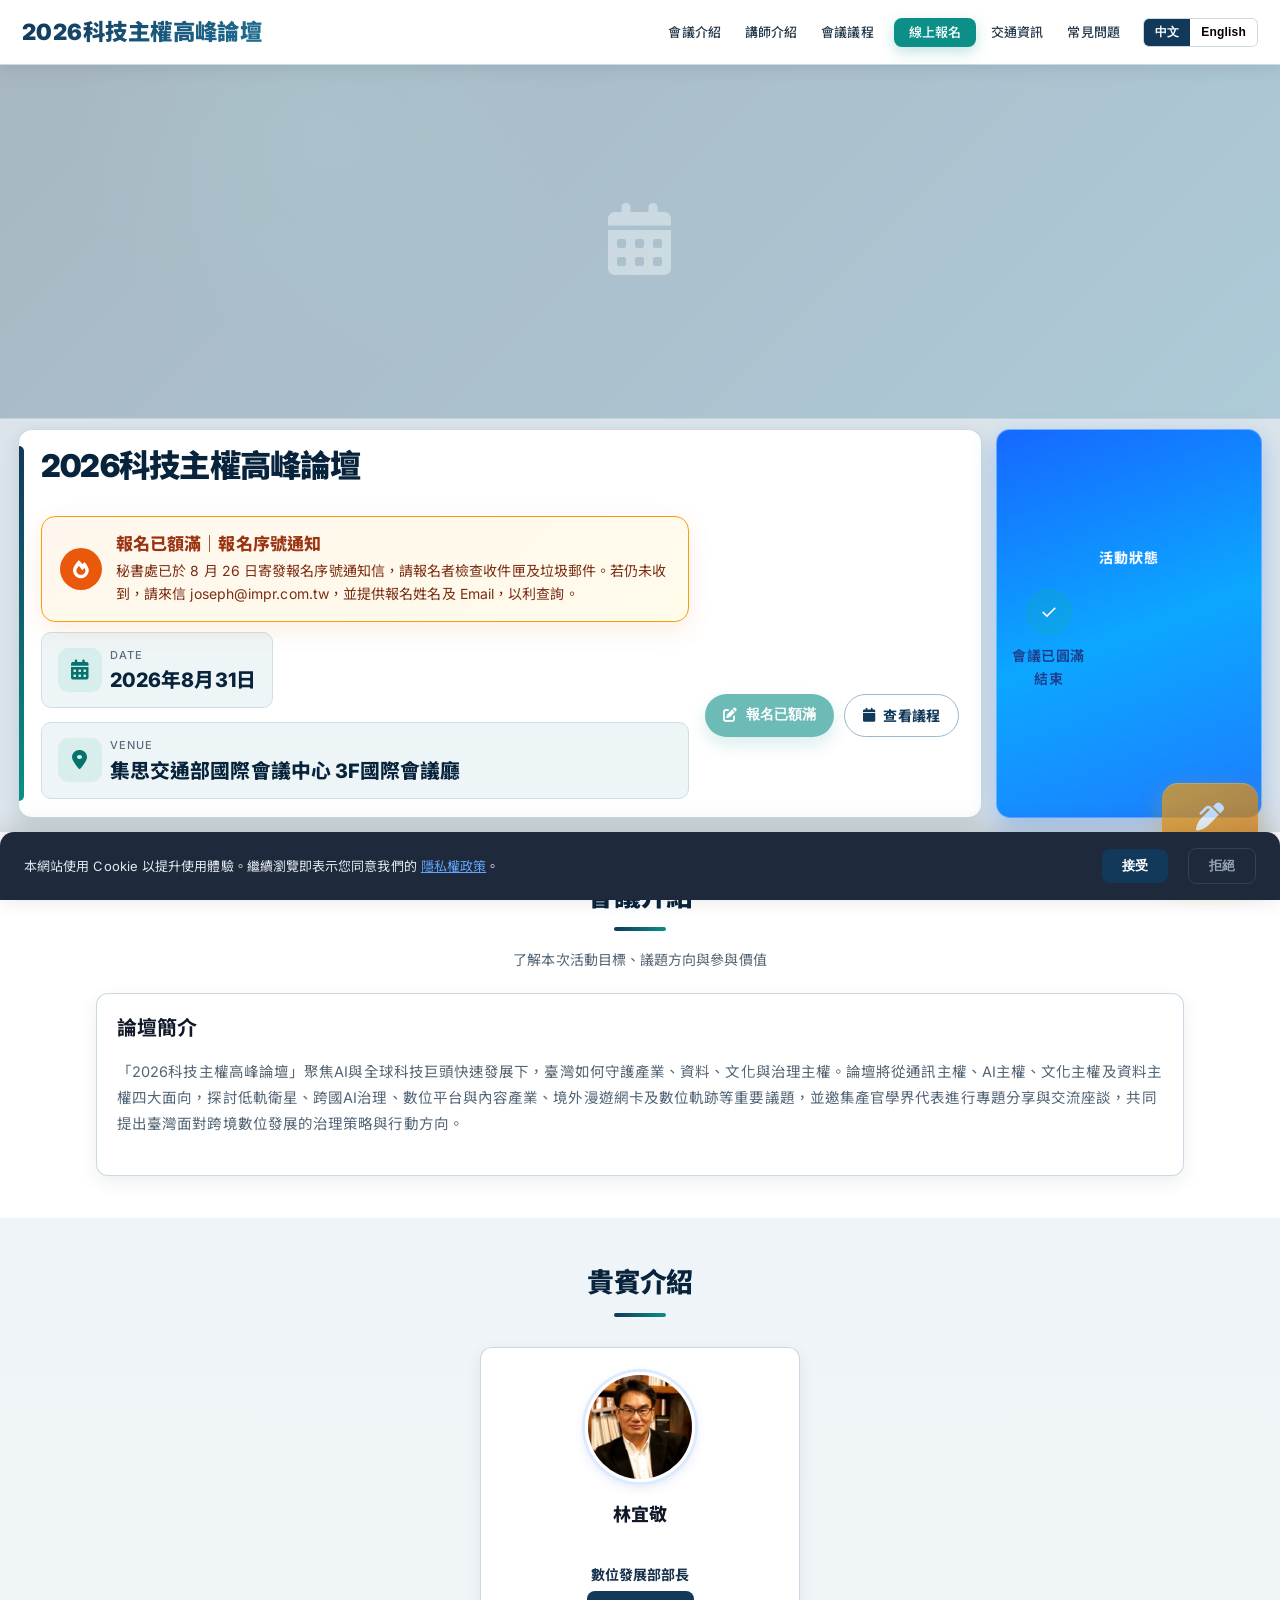
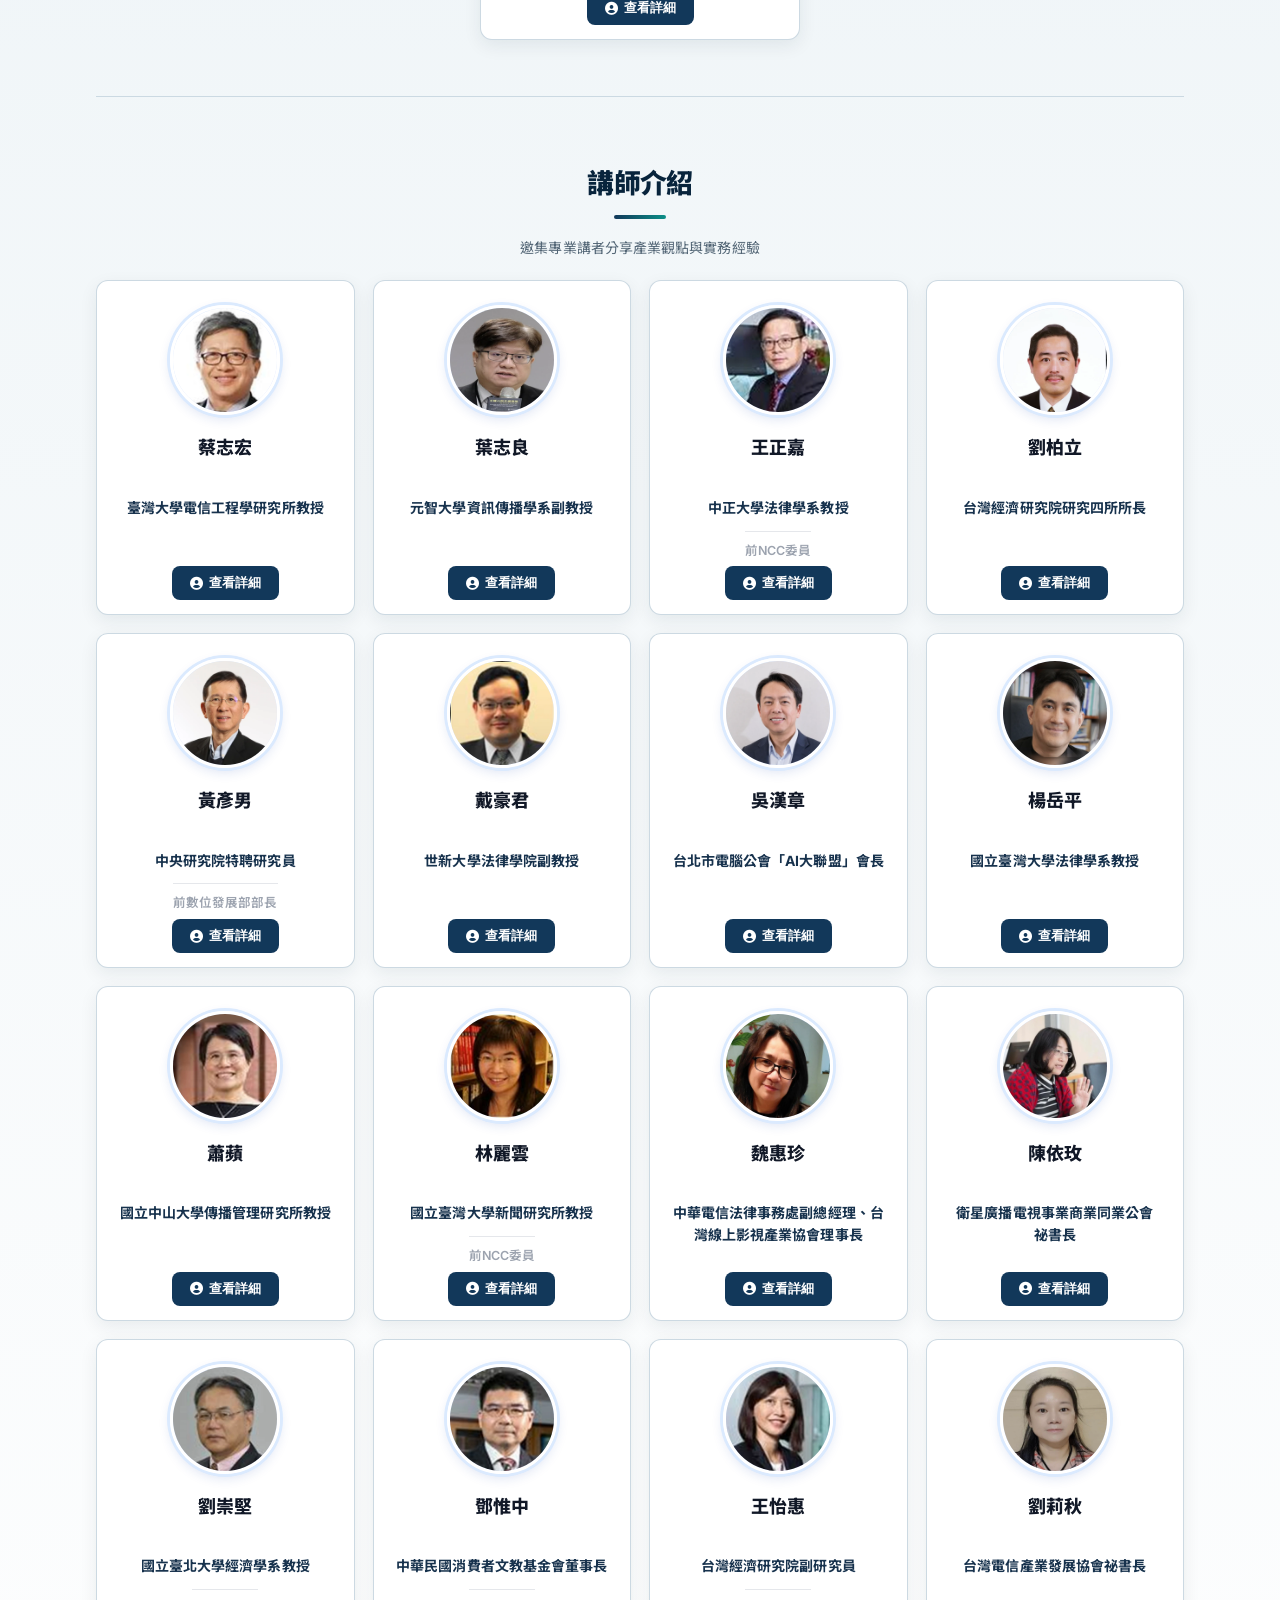
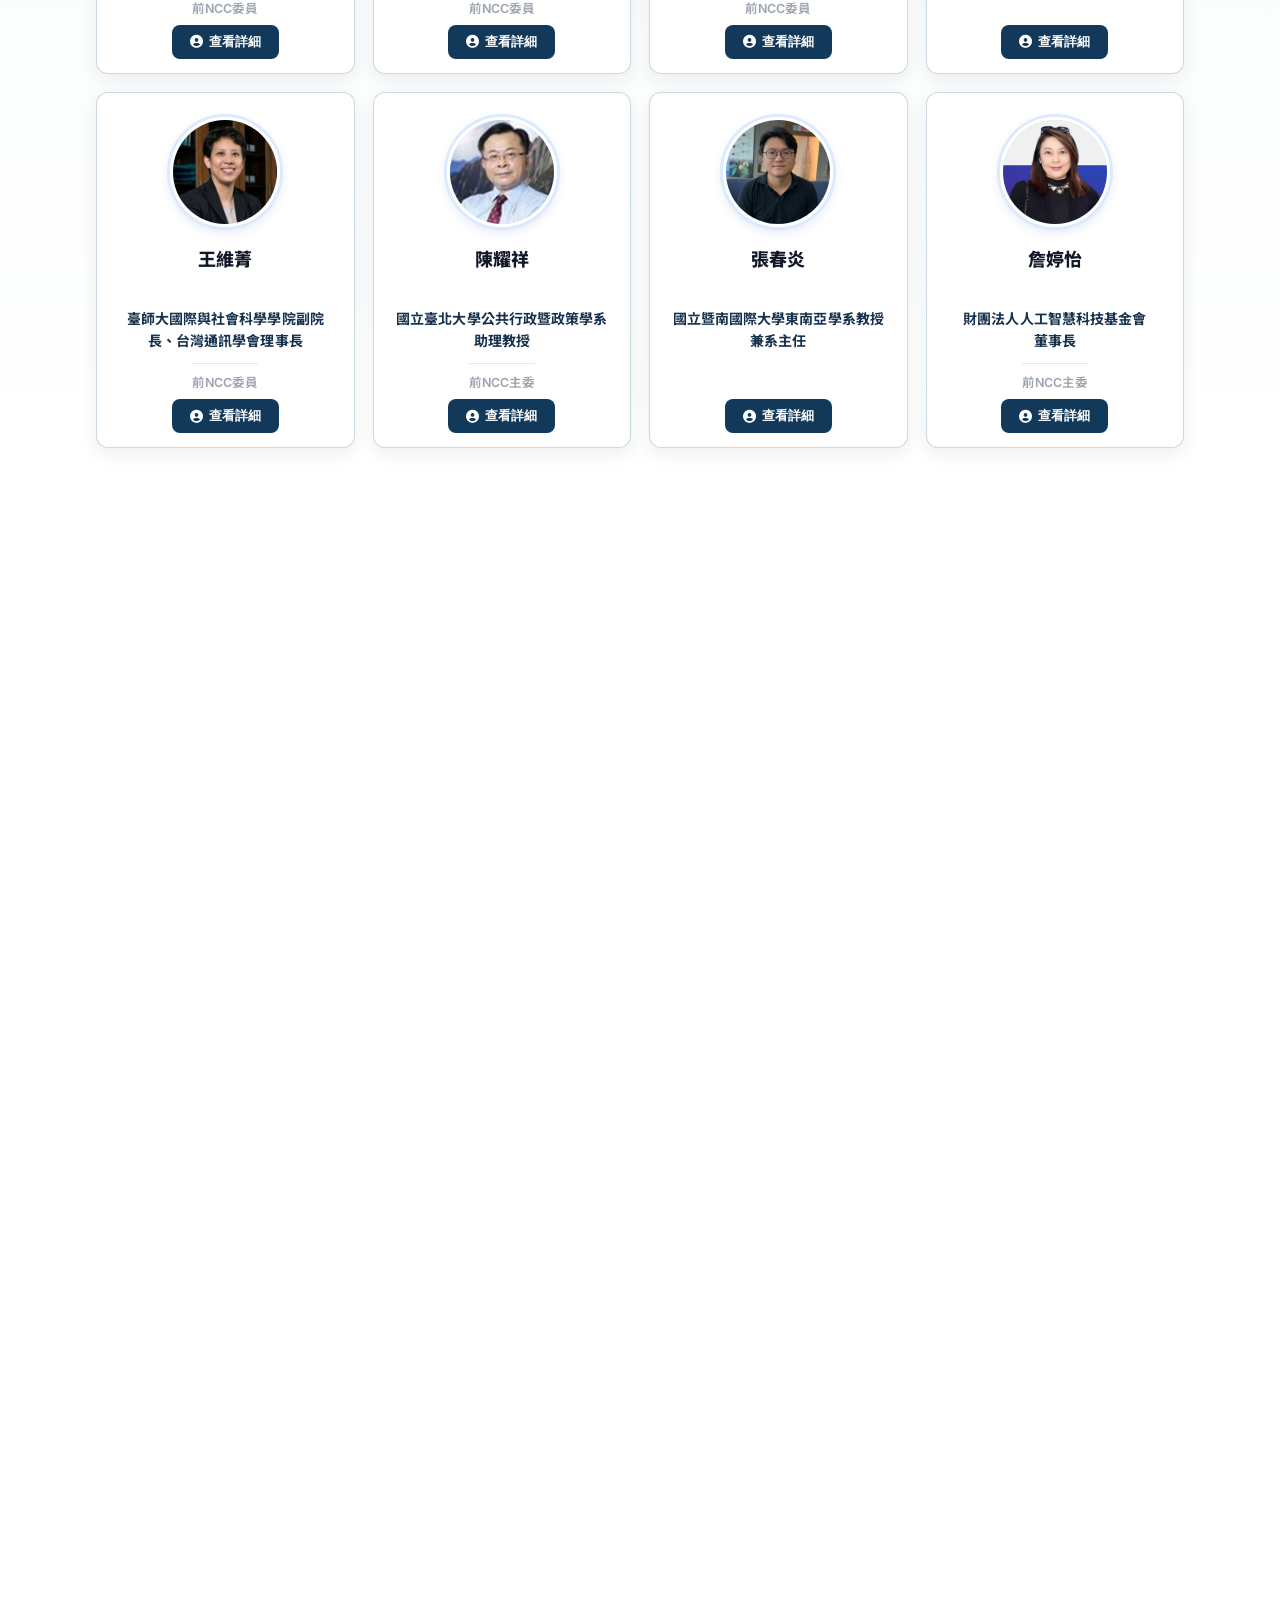
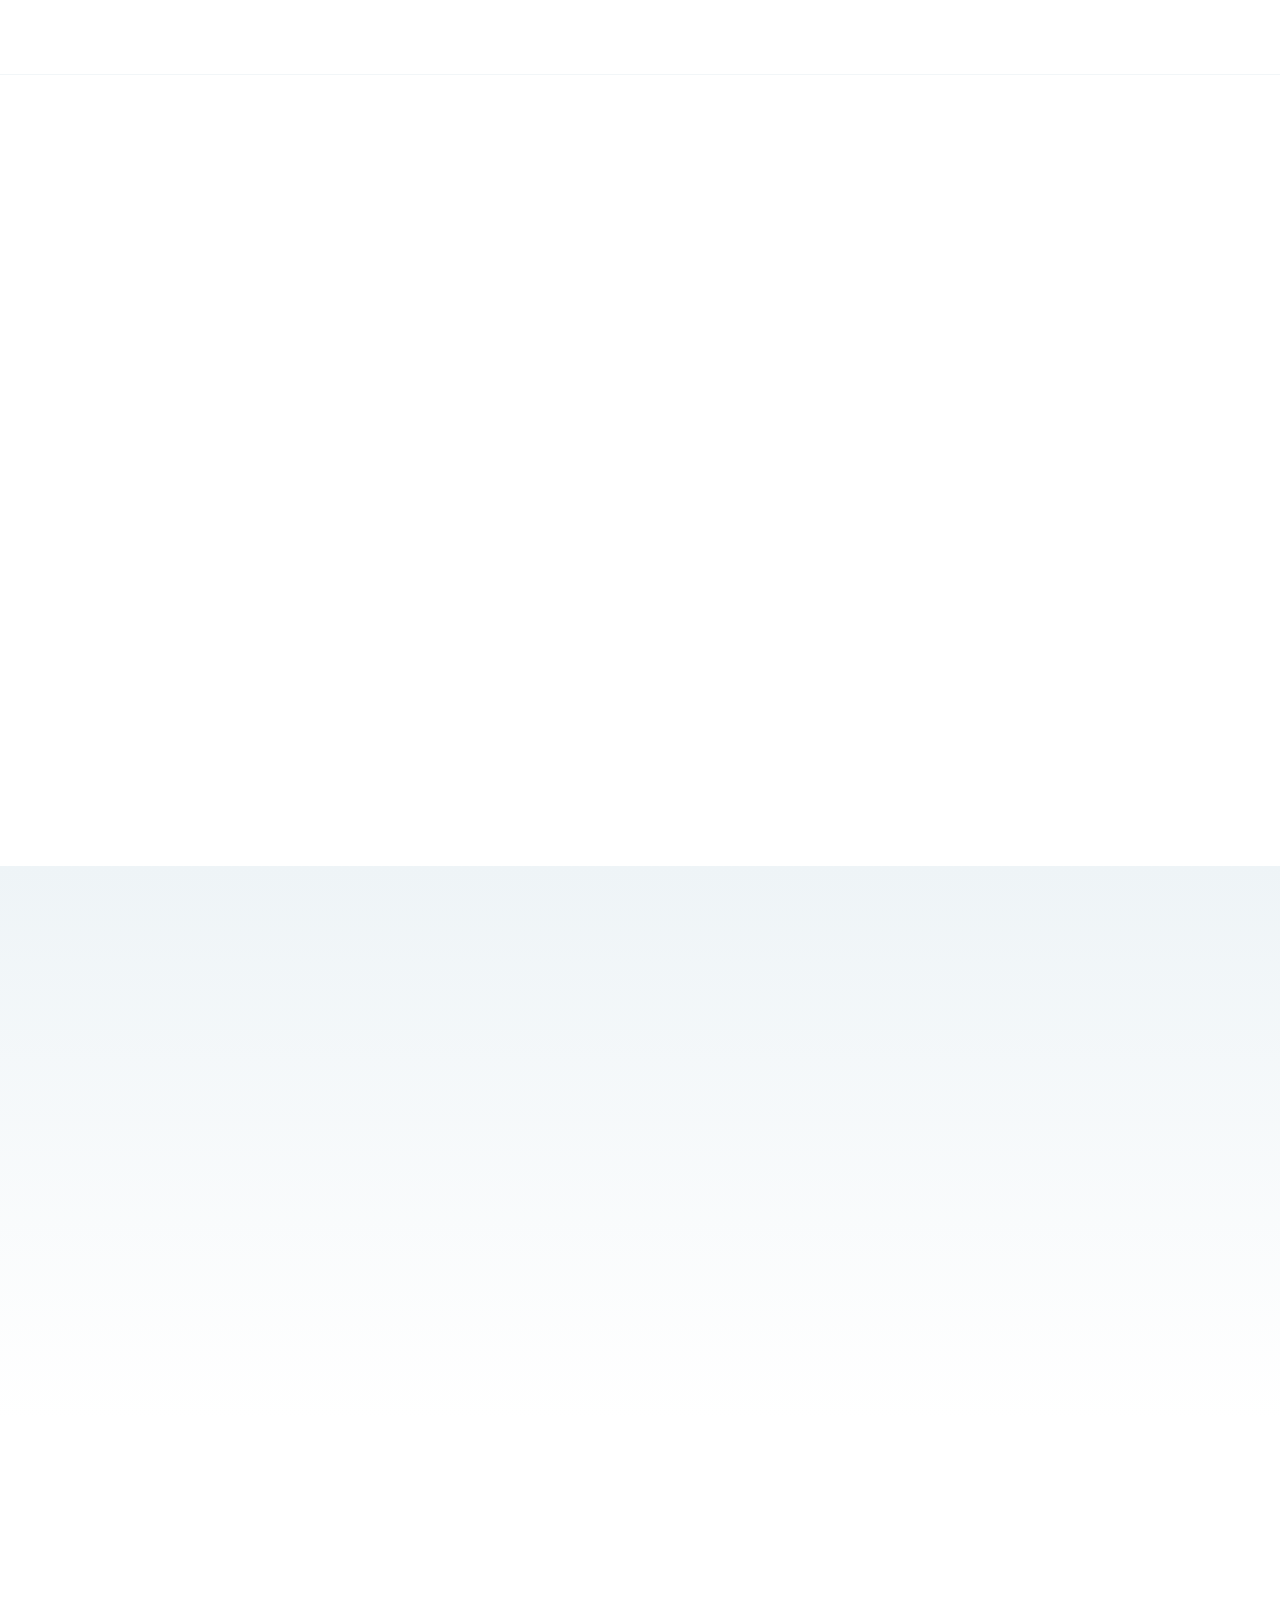
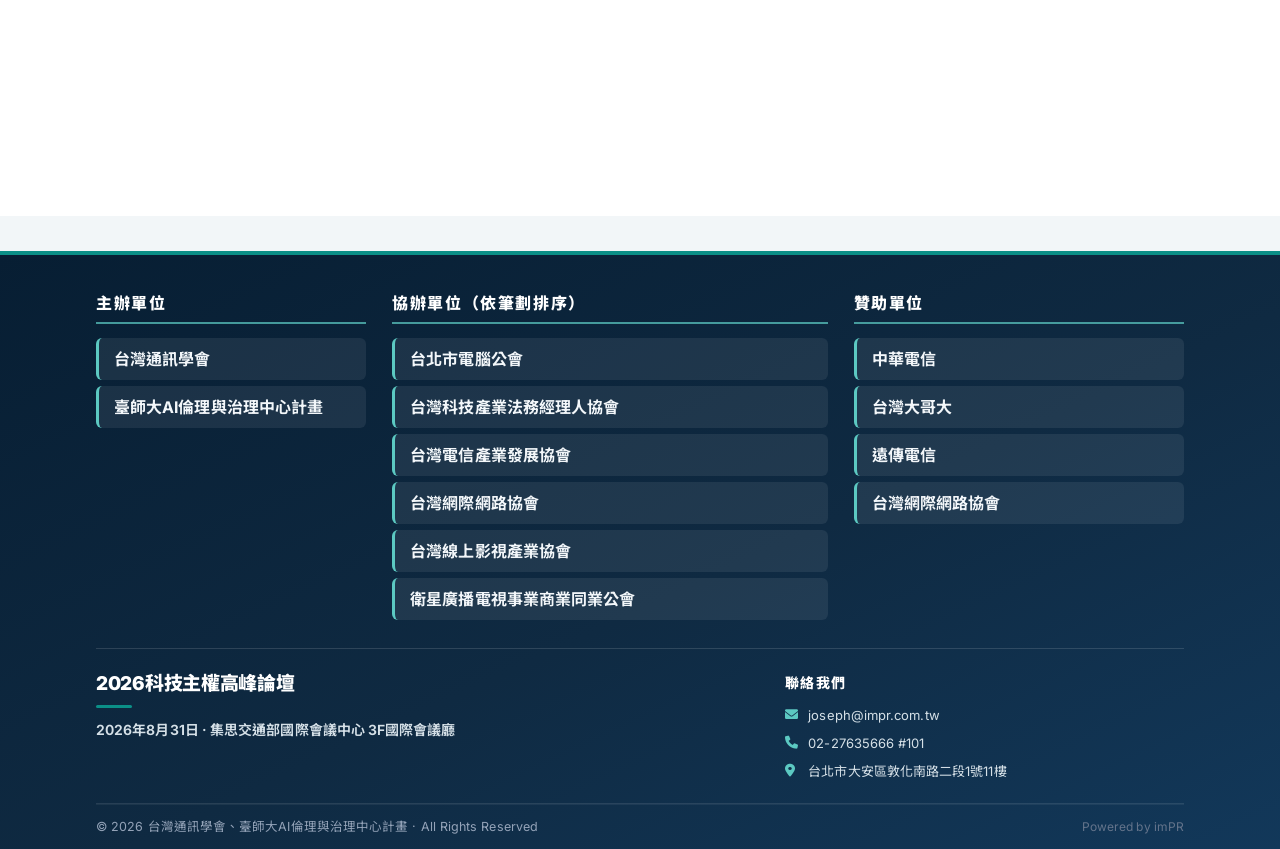
==== commit f1d62daf: "Add Wei legal affairs title" ====
--- a/index.html
+++ b/index.html
@@ -6033,7 +6033,7 @@
 
     <script src="assets/conference-config.js"></script>
     <script src="assets/content-snapshot.js?v=20260818-2"></script>
-    <script src="assets/speaker-snapshot.js?v=20260818-2"></script>
+    <script src="assets/speaker-snapshot.js?v=20260828-2"></script>
     <script>
         if ('scrollRestoration' in history) {
             history.scrollRestoration = 'manual';
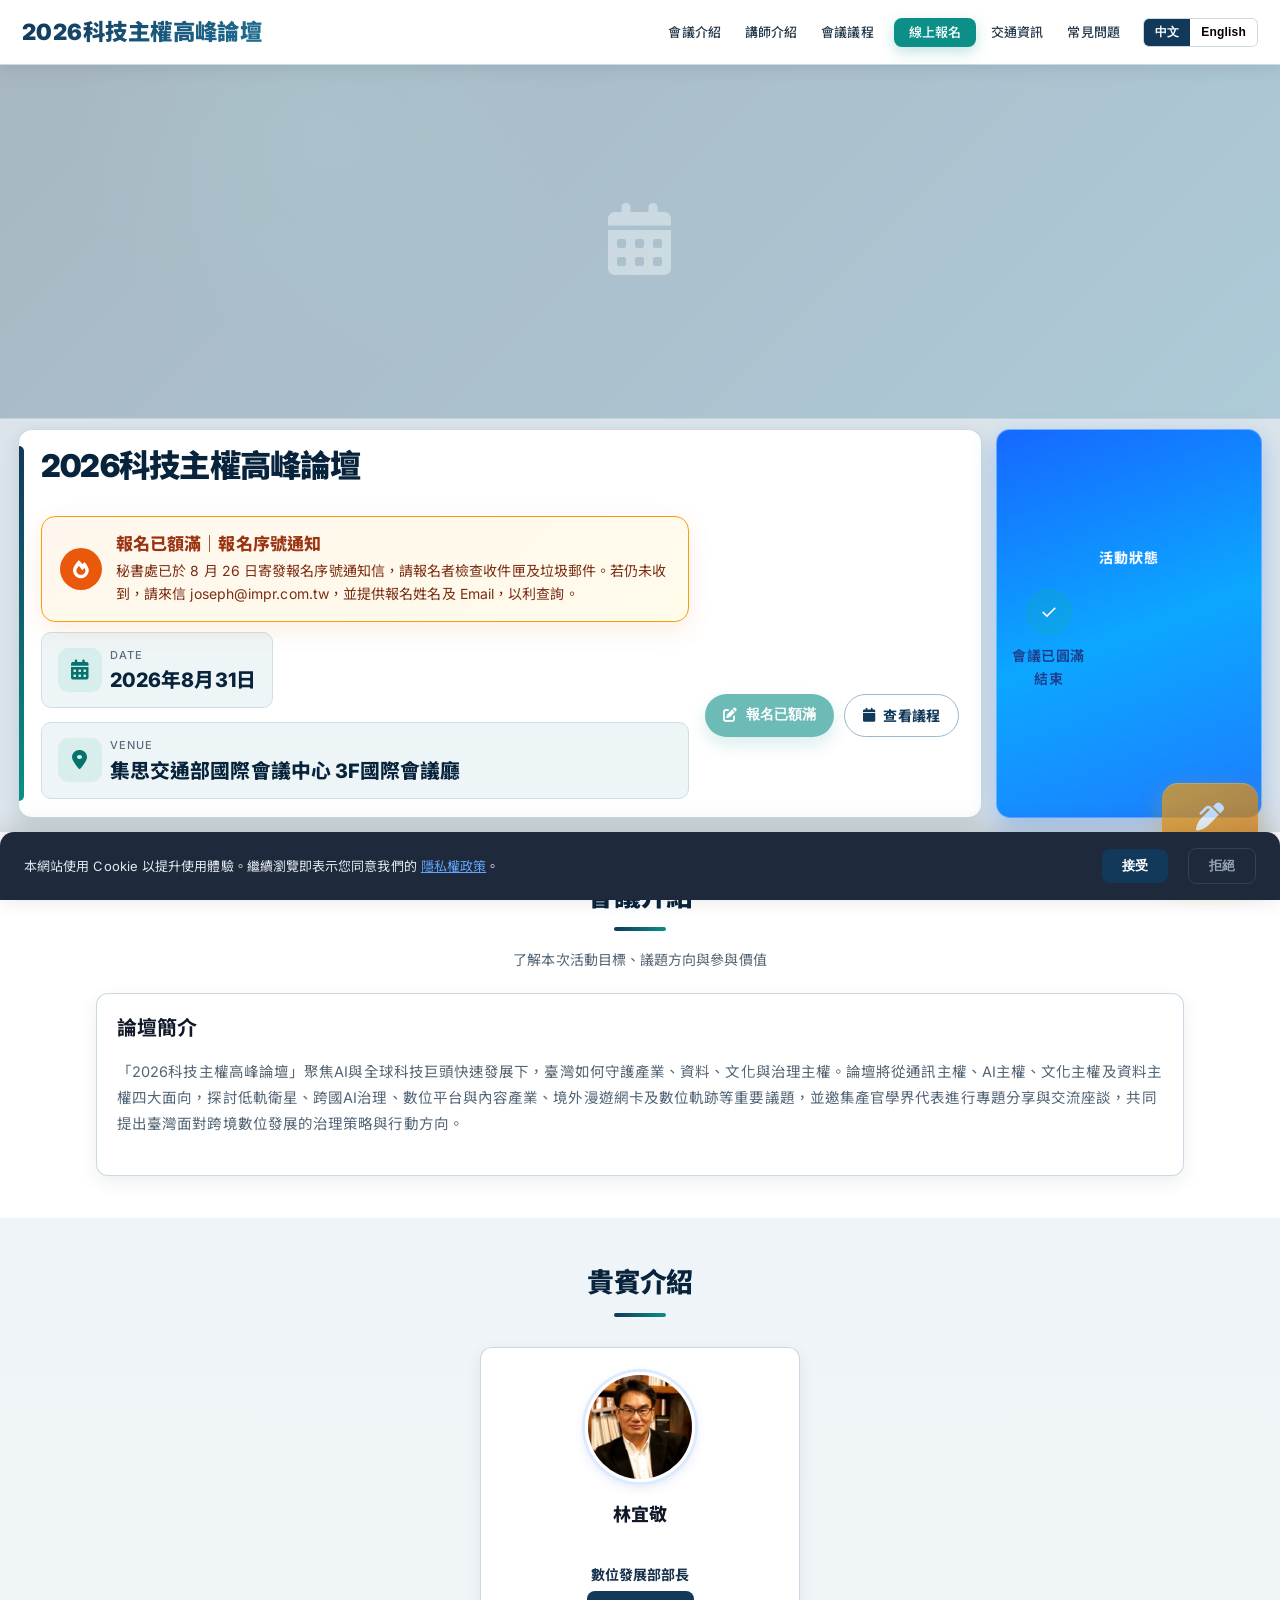
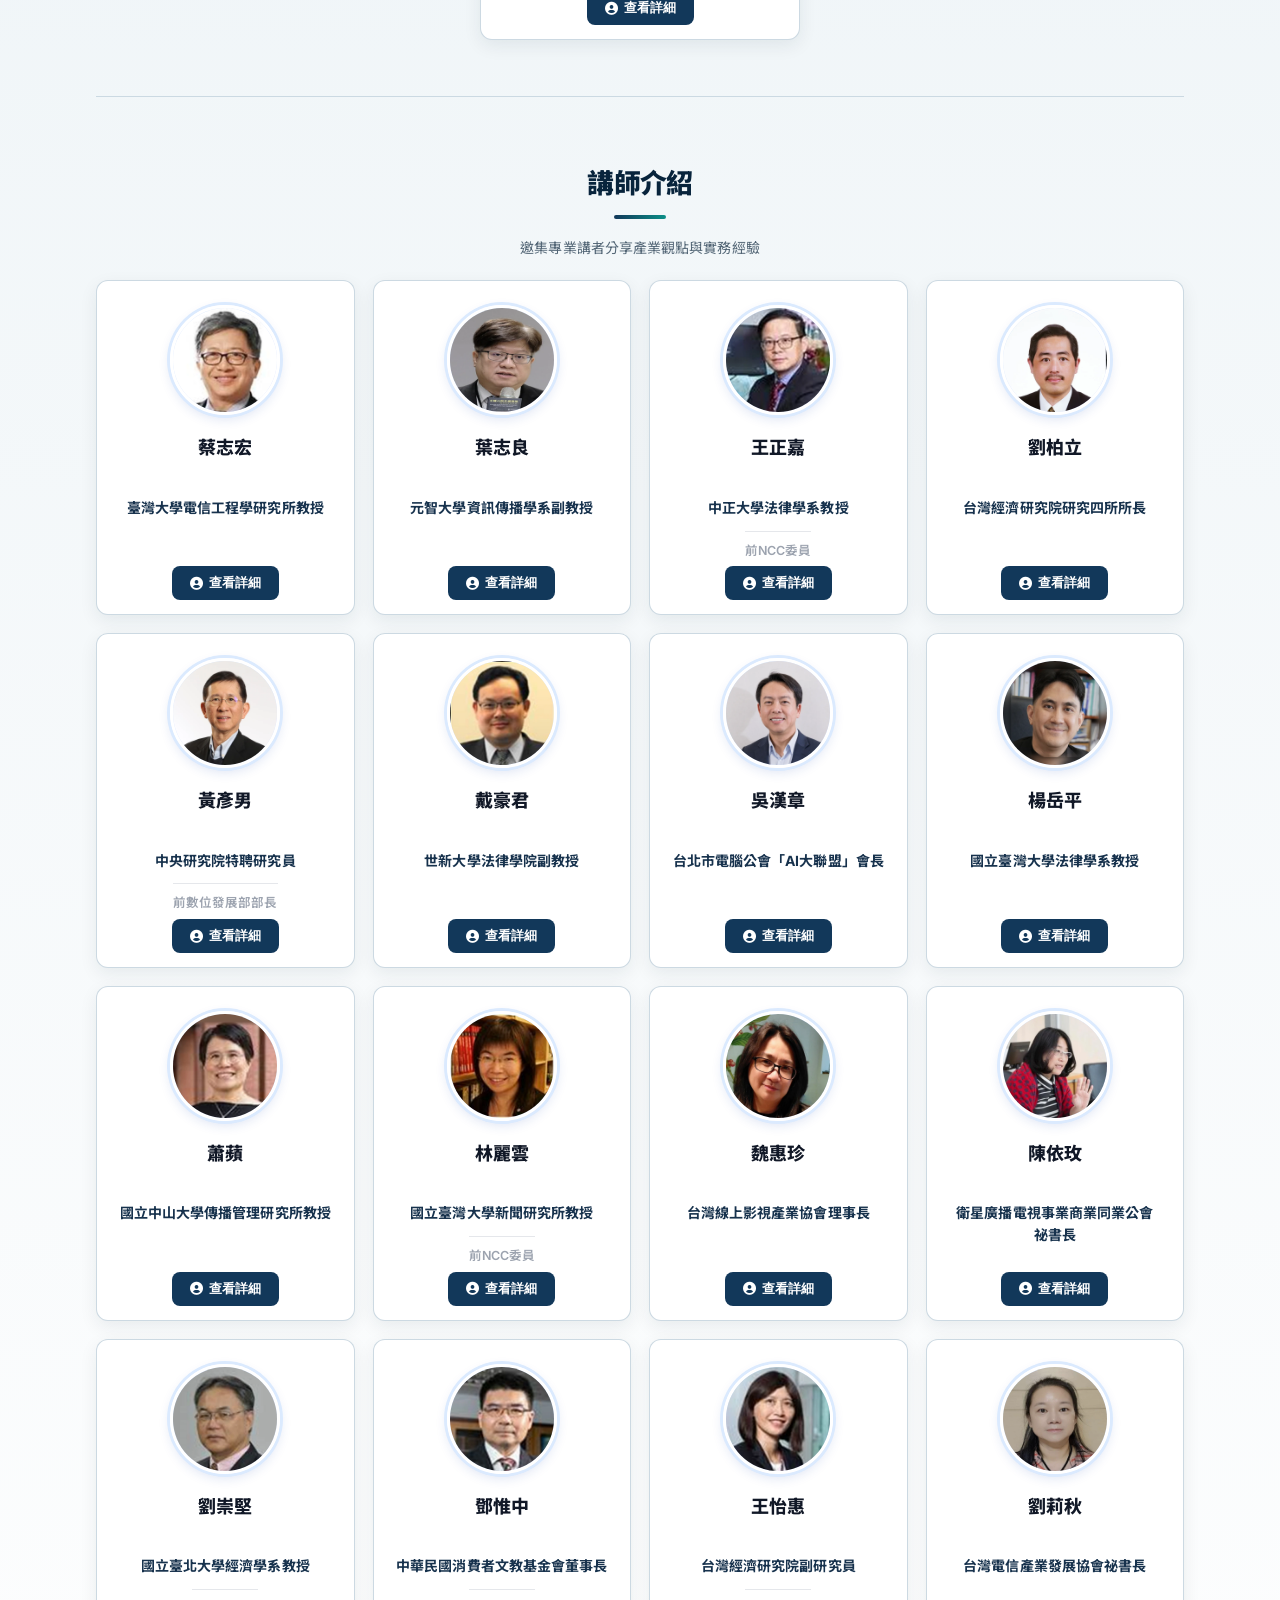
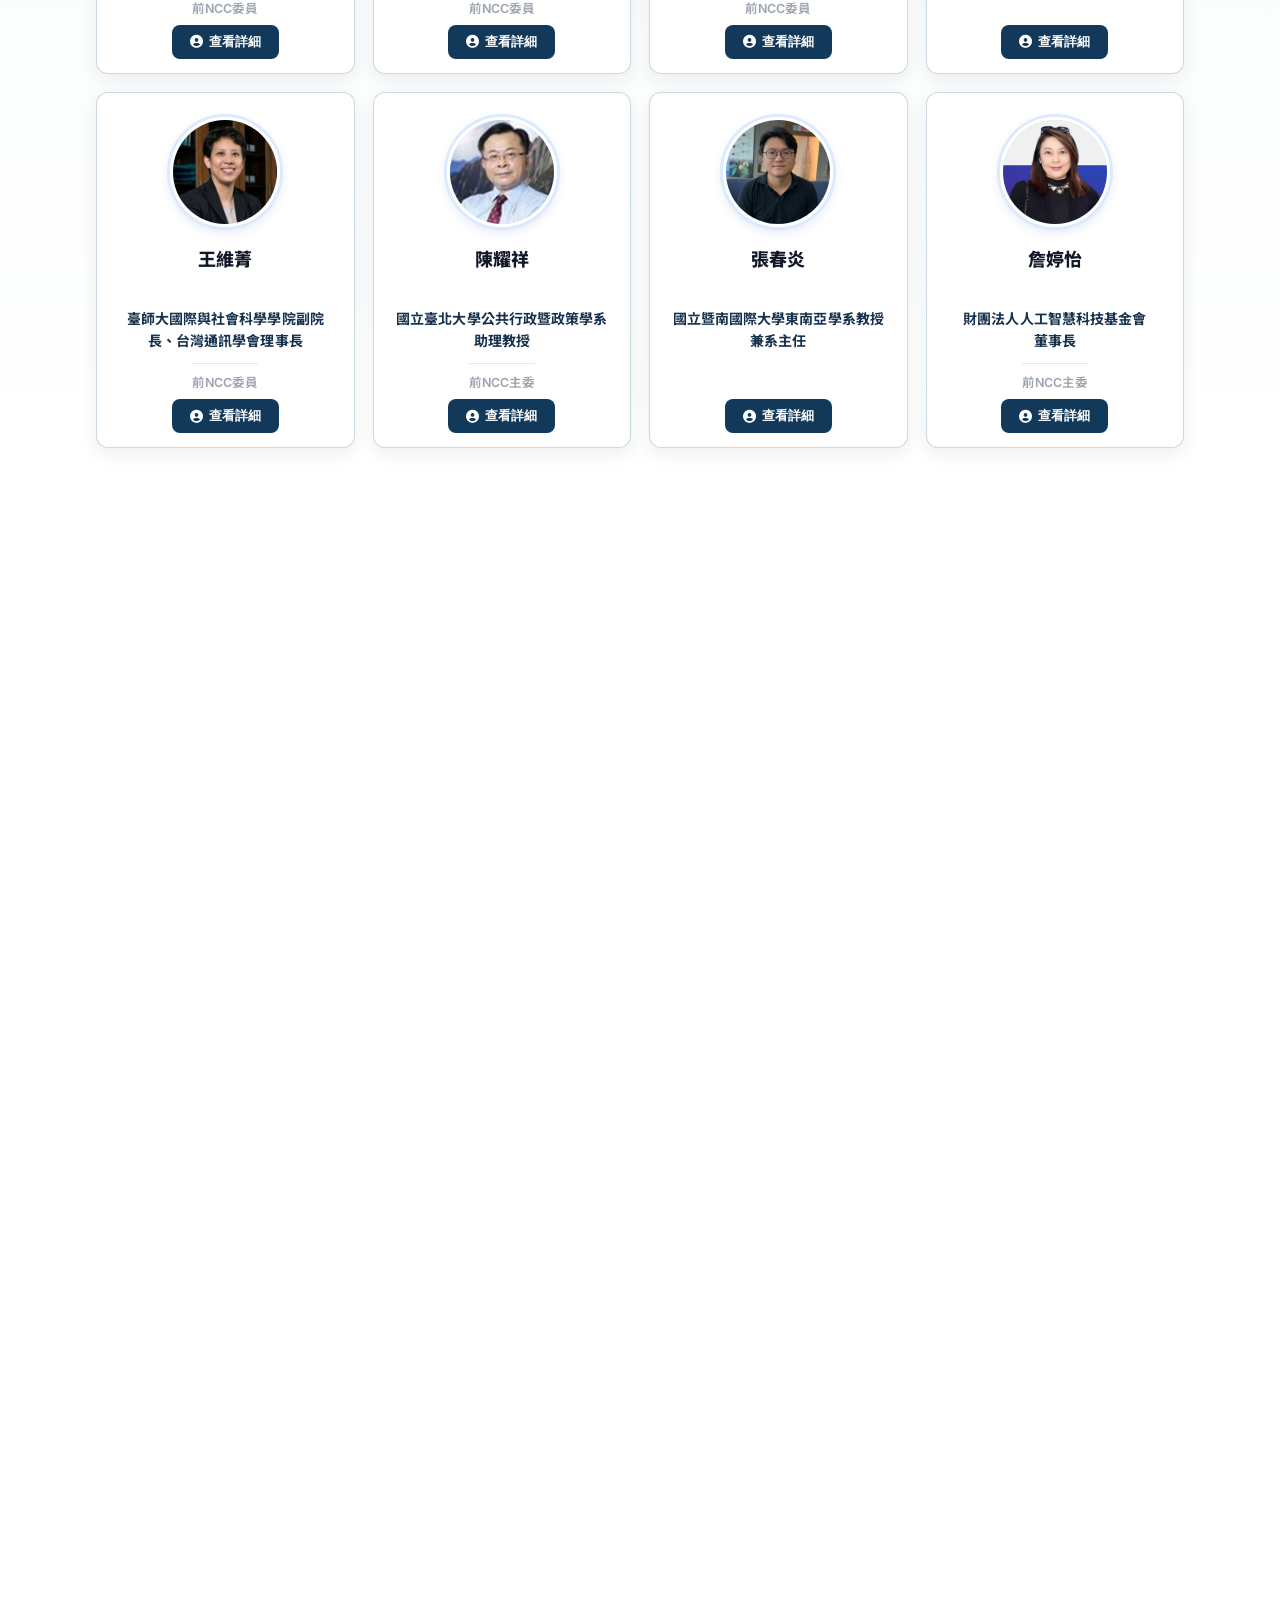
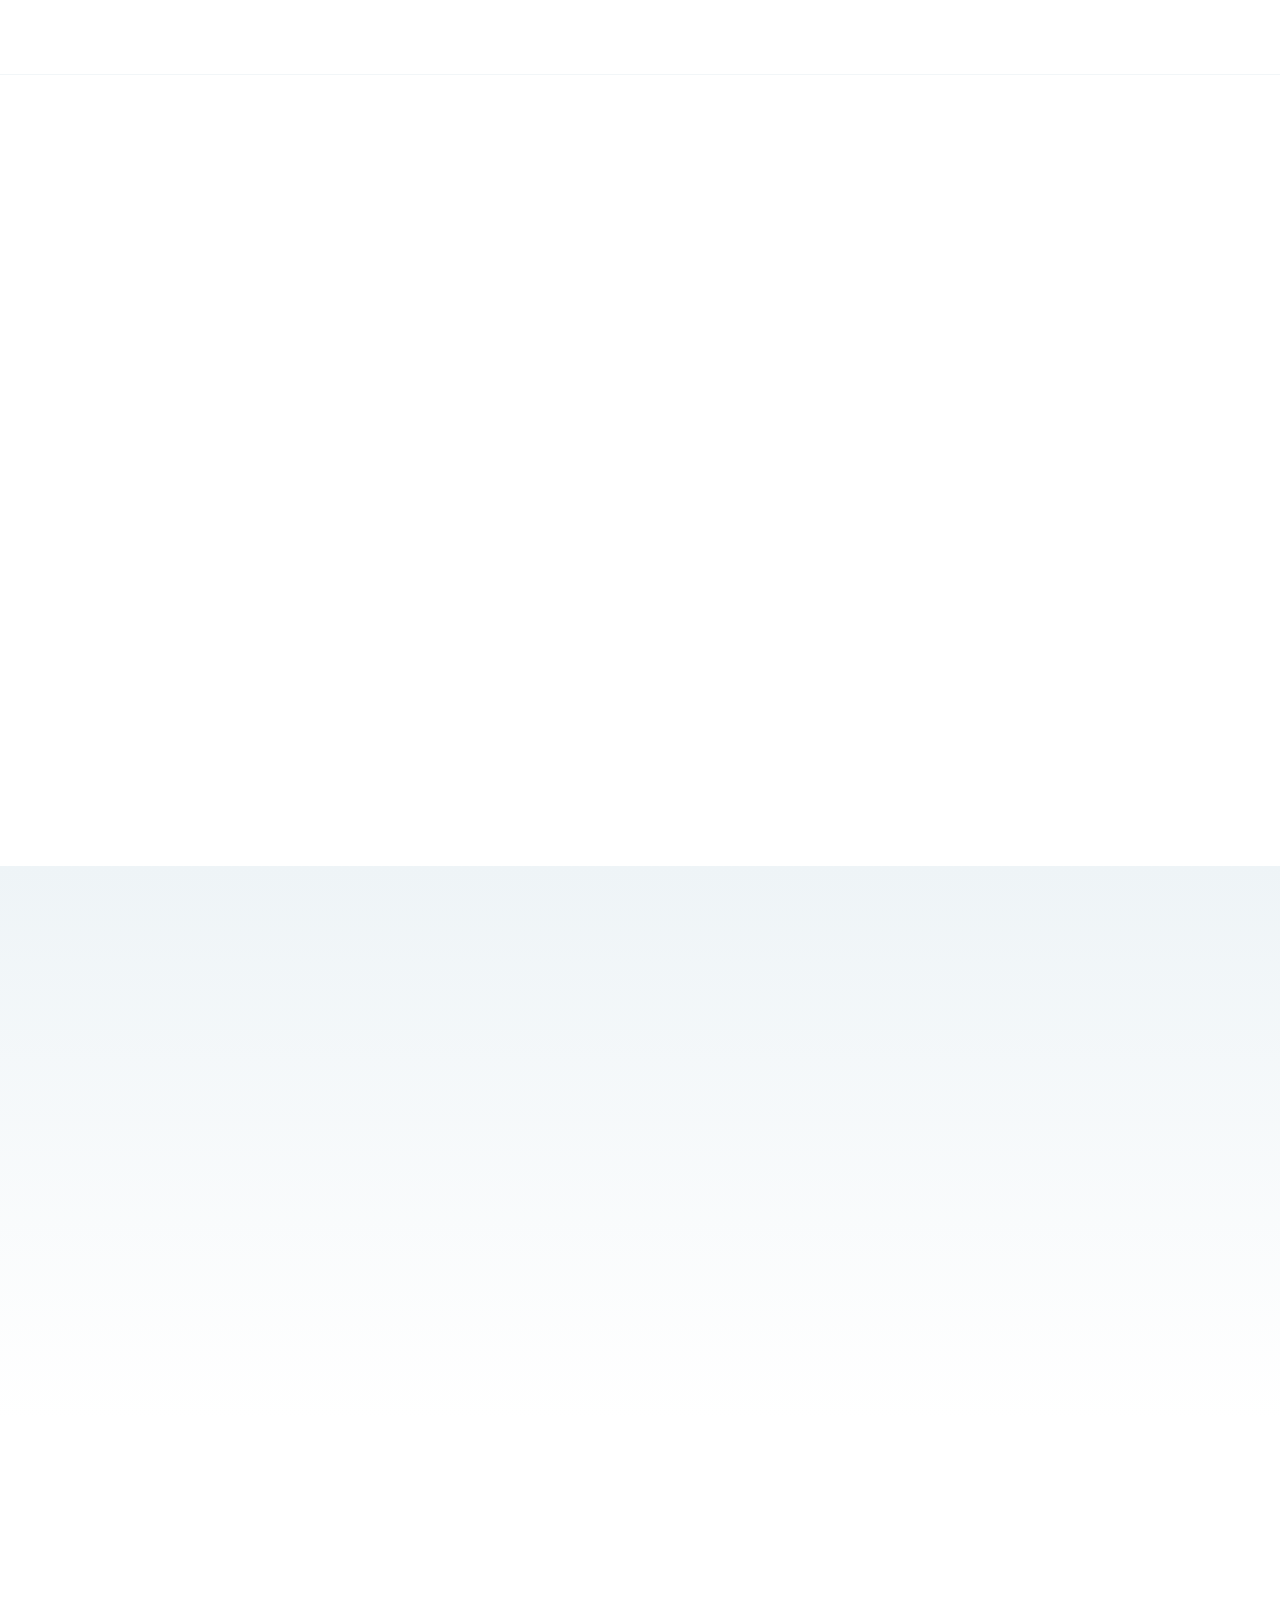
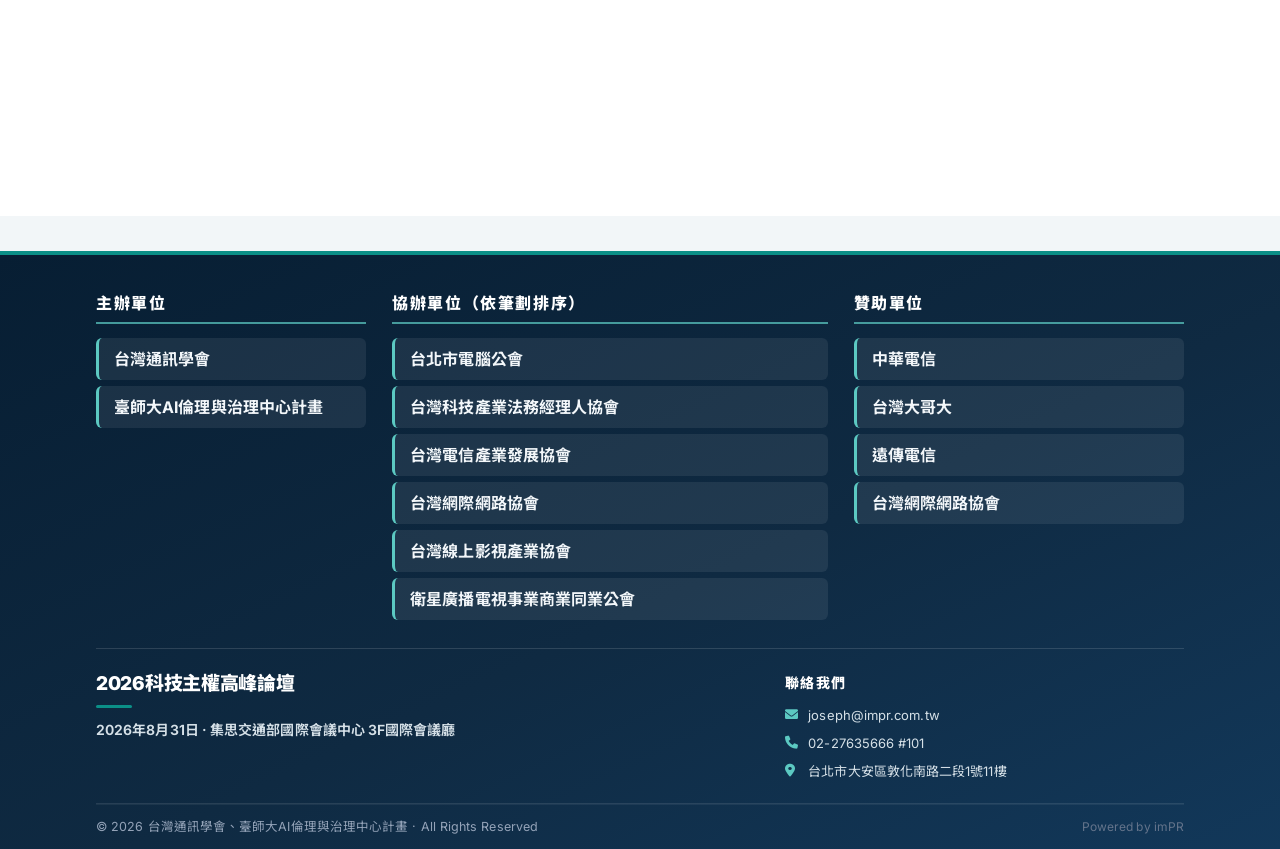
==== commit a220b603: "Keep Wei card title as chair only" ====
--- a/index.html
+++ b/index.html
@@ -6033,7 +6033,7 @@
 
     <script src="assets/conference-config.js"></script>
     <script src="assets/content-snapshot.js?v=20260818-2"></script>
-    <script src="assets/speaker-snapshot.js?v=20260828-2"></script>
+    <script src="assets/speaker-snapshot.js?v=20260828-3"></script>
     <script>
         if ('scrollRestoration' in history) {
             history.scrollRestoration = 'manual';
